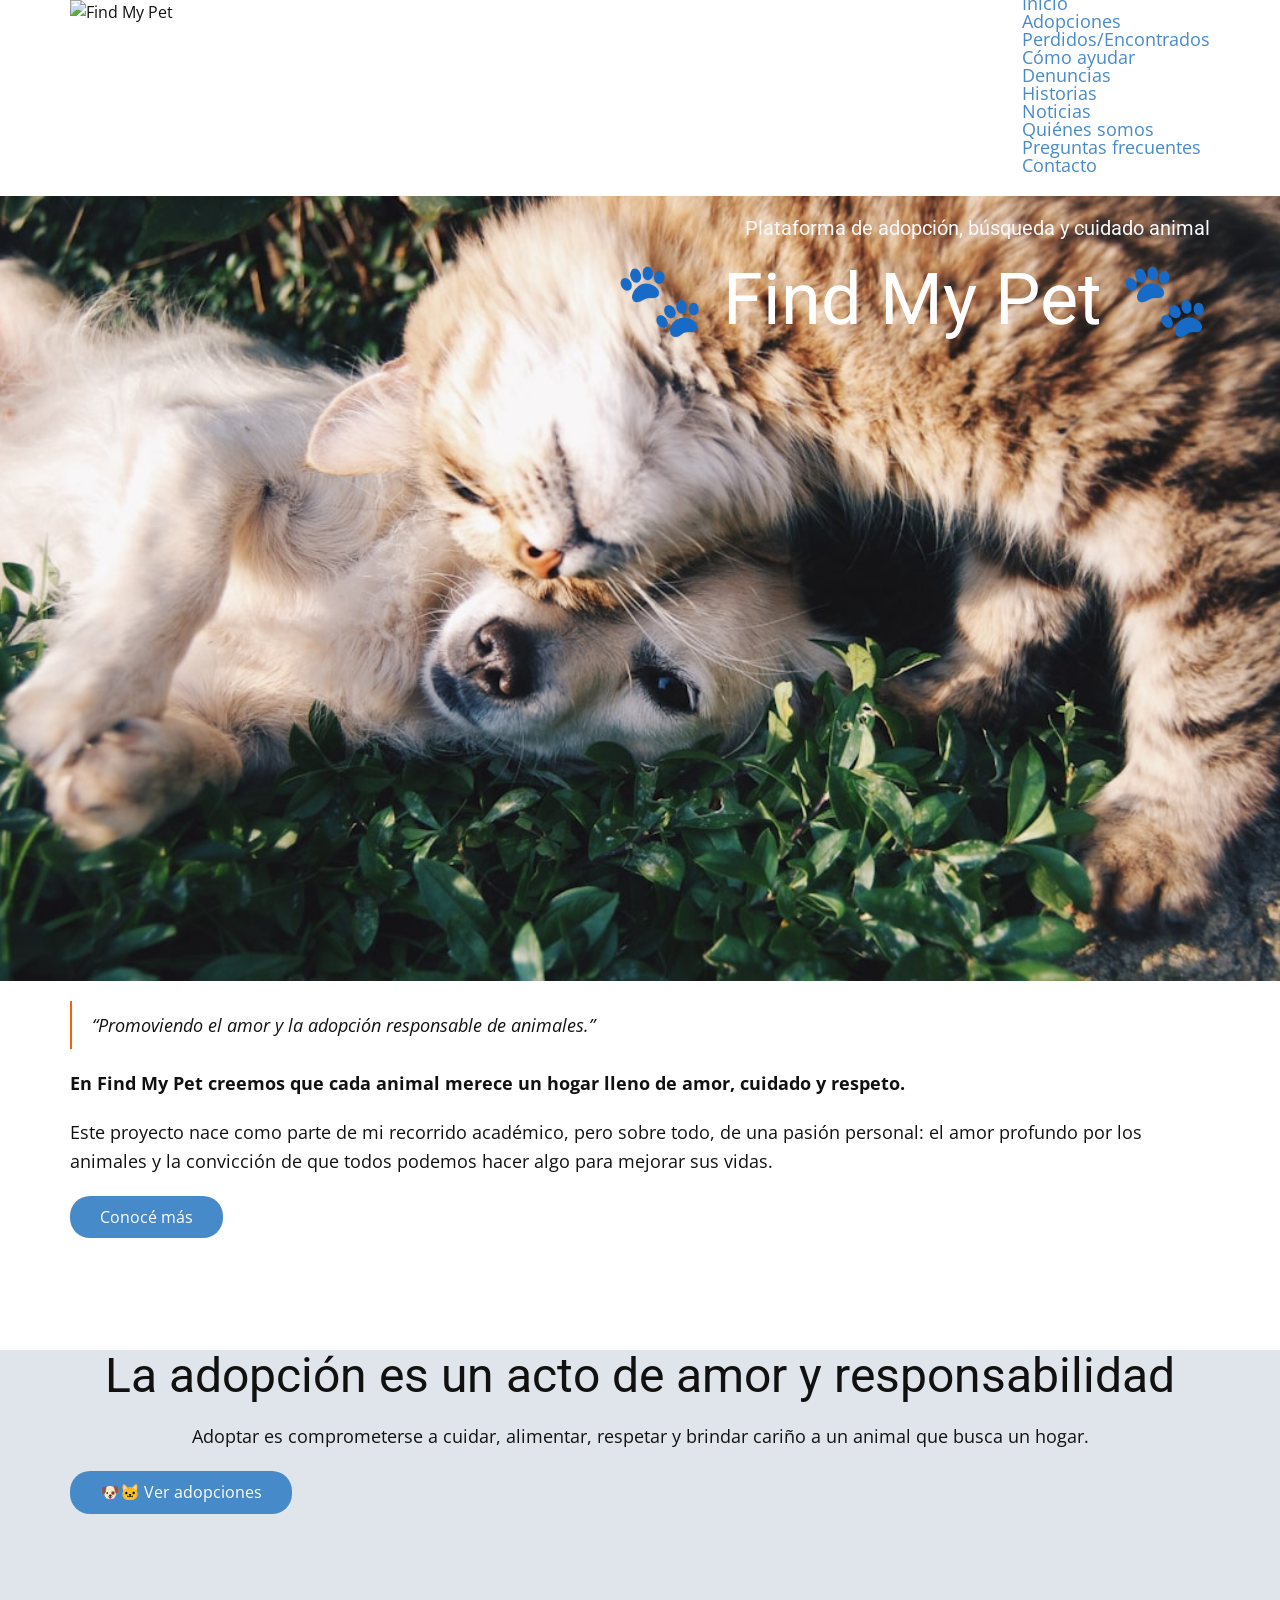
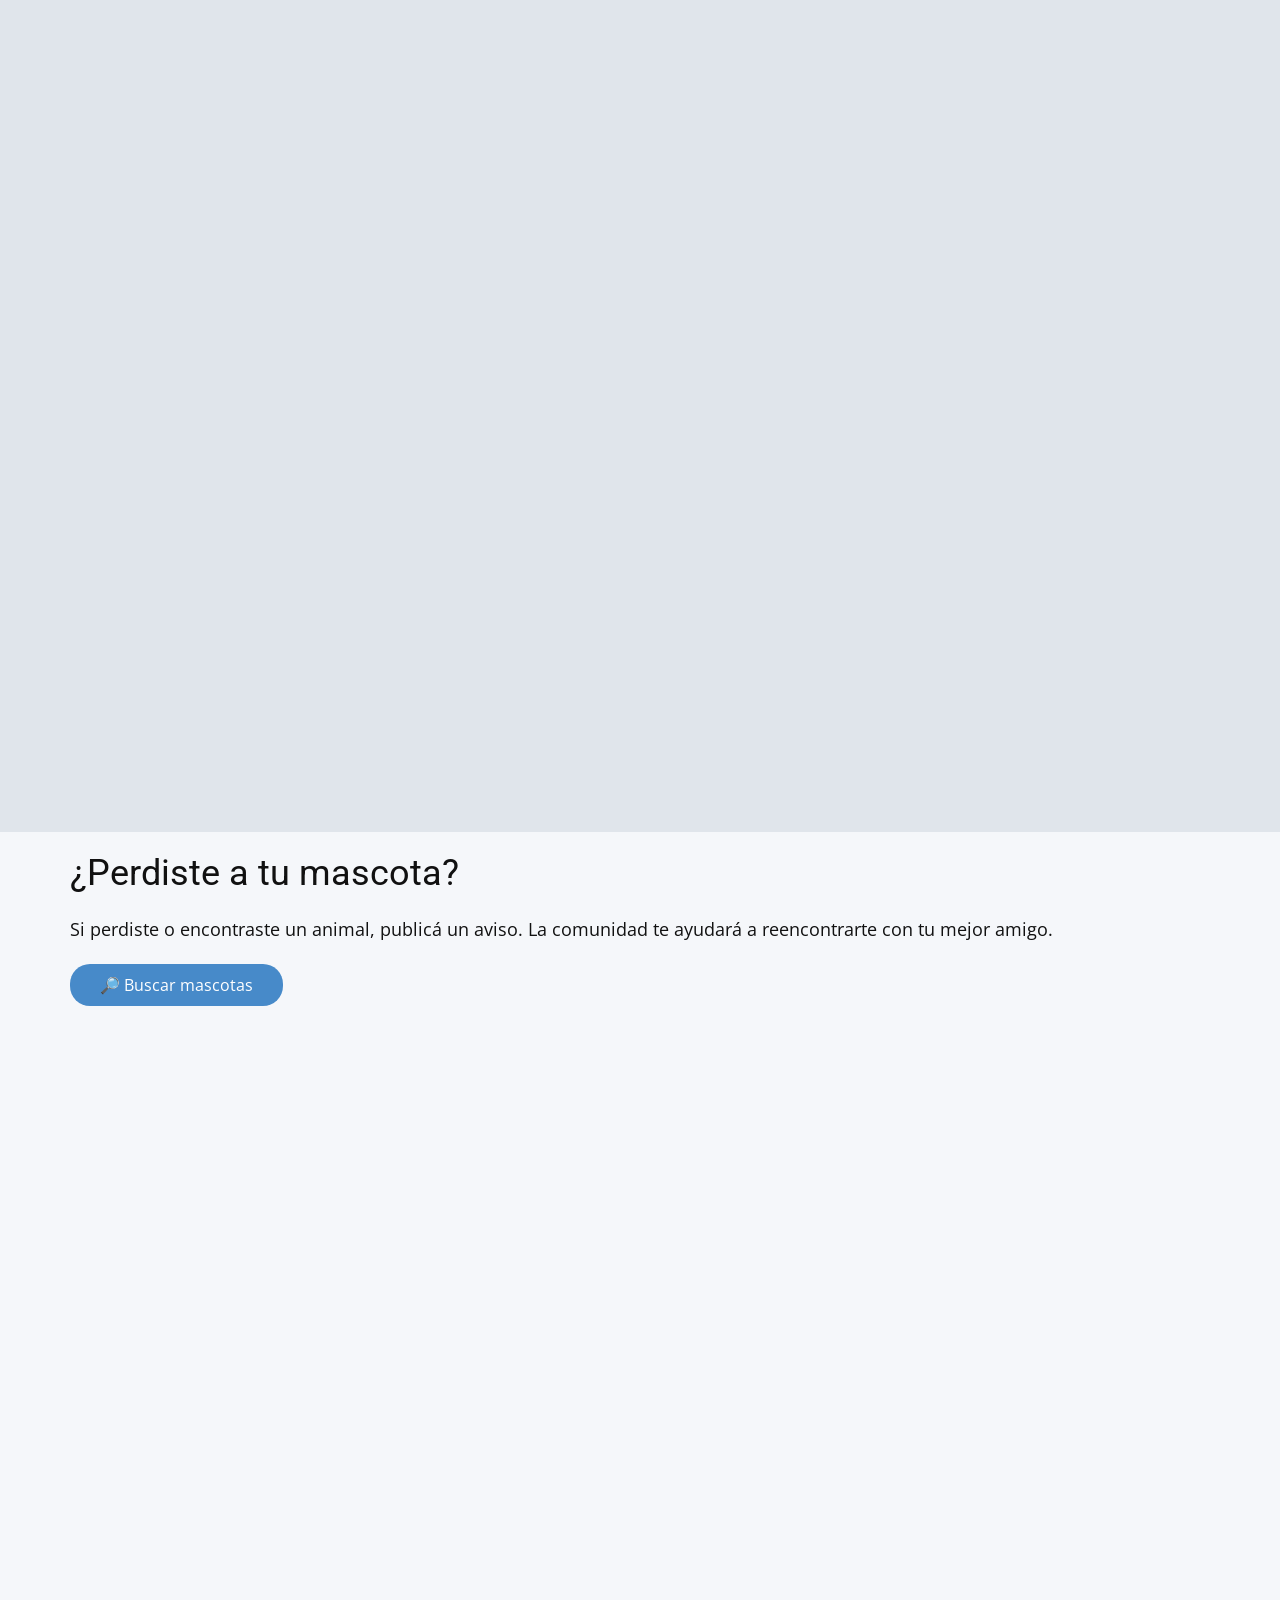
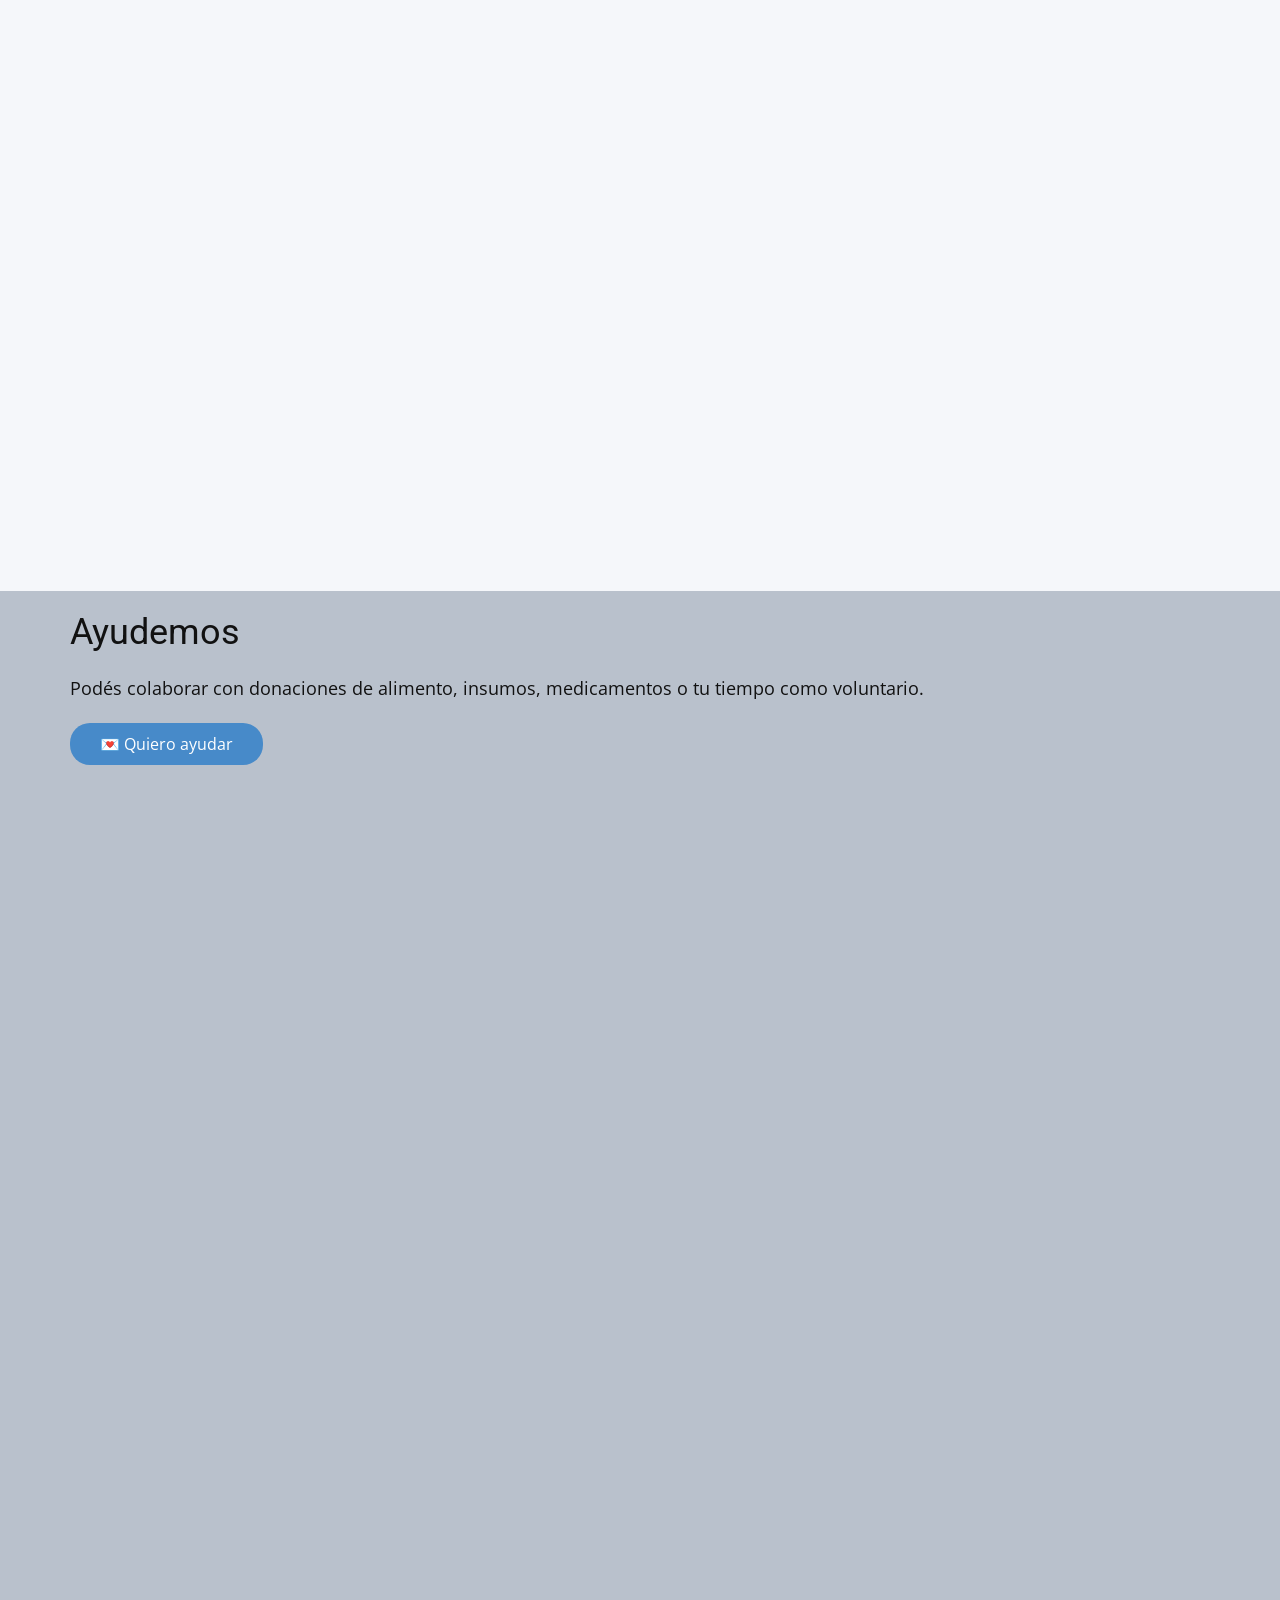
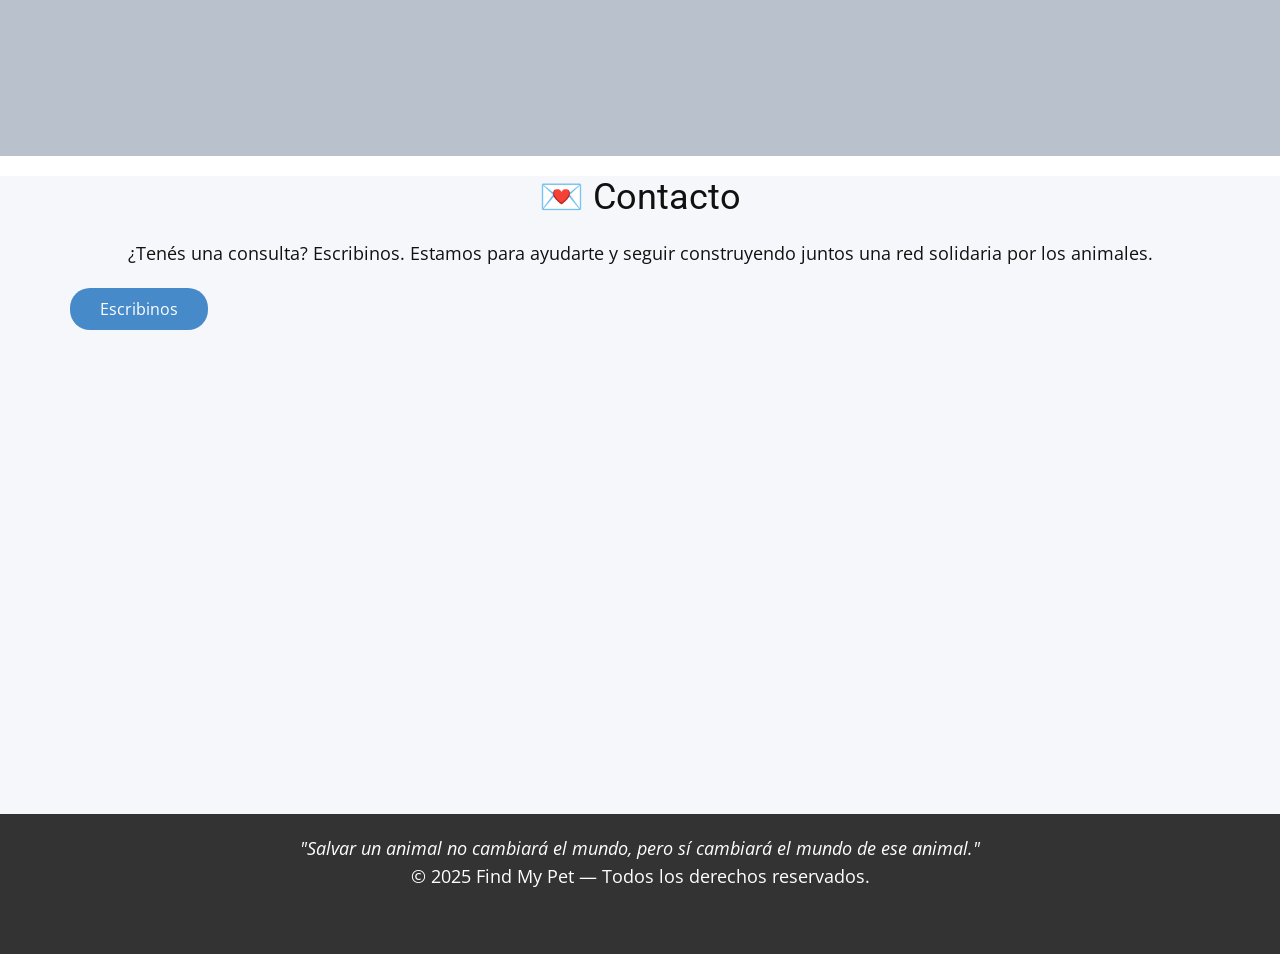
==== index.html @ b82392d9 "Primer commit" ====
<!DOCTYPE html>
<html lang="es" style="font-size: 16px;">
<head>
  <meta charset="UTF-8">
  <meta name="viewport" content="width=device-width, initial-scale=1.0">

  <!-- 🧩 Información general -->
  <meta name="author" content="Fiorella Daniela Lorenzo">
  <meta name="description" content="Find My Pet - Plataforma de búsqueda, rescate y adopción de animales. Ayudá a encontrar mascotas perdidas o adoptá a tu nuevo mejor amigo.">
  <meta name="keywords" content="adopciones, animales, mascotas, perros, gatos, rescate animal, adopta, find my pet">
  <meta name="robots" content="index, follow">
  <meta http-equiv="X-UA-Compatible" content="IE=edge">
  <meta name="theme-color" content="#478ac9">
  <meta name="application-name" content="Find My Pet">
  <meta name="content-language" content="es">
  <meta name="generator" content="Nicepage 7.14.0, VS Code">

  <!-- 🧠 Redes sociales -->
  <meta property="og:title" content="Find My Pet - Adoptá o encontrá a tu mascota">
  <meta property="og:description" content="Ayudá a encontrar mascotas perdidas o adoptá animales que buscan un hogar.">
  <meta property="og:image" content="https://i.postimg.cc/nsvyWG4F/que-esperar-en-un-evento-de-adopcion-de-mascotas.jpg">
  <meta property="og:type" content="website">

  <meta name="twitter:card" content="summary_large_image">
  <meta name="twitter:title" content="Find My Pet - Adoptá o encontrá a tu mascota">
  <meta name="twitter:description" content="Plataforma de adopción y búsqueda de animales perdidos.">
  <meta name="twitter:image" content="https://i.postimg.cc/nsvyWG4F/que-esperar-en-un-evento-de-adopcion-de-mascotas.jpg">

  <title>Find My Pet</title>
  <!-- Favicon estándar -->
<link rel="icon" type="image/png" sizes="32x32" href="images/favicon.png">
<link rel="icon" type="image/png" sizes="16x16" href="images/favicon.png">

<!-- Icono para Apple / iOS -->
<link rel="apple-touch-icon" href="images/favicon.png">


  <!-- ✅ Estilos principales del Template Nicepage -->
  <link rel="stylesheet" href="nicepage.css" media="screen">
  <link rel="stylesheet" href="index.css" media="screen">

  <!-- ✅ Scripts del Template -->
  <script class="u-script" type="text/javascript" src="jquery.js" defer></script>
  <script class="u-script" type="text/javascript" src="nicepage.js" defer></script>

  <!-- ✅ Fuentes de Google -->
  <link id="u-page-google-font" rel="stylesheet"
        href="https://fonts.googleapis.com/css2?display=swap&family=Roboto:wght@300;400;500;700&family=Open+Sans:wght@300;400;600;700">
</head>

<body class="u-body u-xl-mode" data-lang="es">

  <!-- 🔹 HEADER / MENÚ -->
  <header class="u-clearfix u-header" id="header">
    <div class="u-clearfix u-sheet u-sheet-1">
      <a href="index.html" class="u-image u-logo">
        <img src="images/default-logo.png" class="u-logo-image" alt="Find My Pet">
      </a>

      <nav class="u-menu u-menu-one-level u-offcanvas u-menu-1">
        <div class="menu-collapse">
          <a class="u-button-style u-nav-link u-hamburger-link" href="#">
            <svg class="u-svg-link" viewBox="0 0 24 24">
              <use xlink:href="#menu-hamburger"></use>
            </svg>
            <svg class="u-svg-content" version="1.1" id="menu-hamburger" viewBox="0 0 16 16">
              <rect y="1" width="16" height="2"></rect>
              <rect y="7" width="16" height="2"></rect>
              <rect y="13" width="16" height="2"></rect>
            </svg>
          </a>
        </div>

        <div class="u-custom-menu u-nav-container">
          <ul class="u-nav u-unstyled u-nav-1">
            <li><a href="index.html" class="u-nav-link">Inicio</a></li>
            <li><a href="adopciones.html" class="u-nav-link">Adopciones</a></li>
            <li><a href="perdidas.html" class="u-nav-link">Perdidos/Encontrados</a></li>
            <li><a href="ayuda.html" class="u-nav-link">Cómo ayudar</a></li>
            <li><a href="denuncias.html" class="u-nav-link">Denuncias</a></li>
            <li><a href="historias.html" class="u-nav-link">Historias</a></li>
            <li><a href="noticias.html" class="u-nav-link">Noticias</a></li>
            <li><a href="quienes-somos.html" class="u-nav-link">Quiénes somos</a></li>
            <li><a href="faq.html" class="u-nav-link">Preguntas frecuentes</a></li>
            <li><a href="contacto.html" class="u-nav-link">Contacto</a></li>
          </ul>
        </div>
      </nav>
    </div>
  </header>

  <!-- 🔹 SECCIÓN HERO -->
  <section class="u-align-right u-clearfix u-image u-section-1" id="hero"
           style="background-image: url('images/photo-1450778869180-41d0601e046e.jpeg'); background-size: cover;">
    <div class="u-sheet u-sheet-1">
      <h5 class="u-text u-text-palette-5-light-3">Plataforma de adopción, búsqueda y cuidado animal</h5>
      <h1 class="u-text u-text-body-alt-color">🐾 Find My Pet 🐾</h1>
    </div>
  </section>

  <!-- 🔹 MISIÓN -->
  <section class="u-clearfix u-section-2">
    <div class="u-sheet u-sheet-1">
      <blockquote class="u-border-2 u-border-custom-color-1 u-text">“Promoviendo el amor y la adopción responsable de animales.”</blockquote>
      <p><strong>En Find My Pet creemos que cada animal merece un hogar lleno de amor, cuidado y respeto.</strong></p>
      <p>Este proyecto nace como parte de mi recorrido académico, pero sobre todo, de una pasión personal: el amor profundo por los animales y la convicción de que todos podemos hacer algo para mejorar sus vidas.</p>
      <a href="quienes-somos.html" class="u-btn u-btn-round u-custom-color-1 u-hover-palette-5-light-1 u-radius-20">Conocé más</a>
    </div>
  </section>

  <!-- 🔹 ADOPCIÓN -->
  <section class="u-align-center u-palette-5-light-2 u-section-3">
    <div class="u-sheet u-sheet-1">
      <h2>La adopción es un acto de amor y responsabilidad</h2>
      <p>Adoptar es comprometerse a cuidar, alimentar, respetar y brindar cariño a un animal que busca un hogar.</p>
      <a href="adopciones.html" class="u-btn u-btn-round u-custom-color-1 u-radius-20">🐶🐱 Ver adopciones</a>
    </div>
  </section>

  <!-- 🔹 PERDIDOS -->
  <section class="u-section-4 u-clearfix u-palette-5-light-3">
    <div class="u-sheet u-sheet-1">
      <h3>¿Perdiste a tu mascota?</h3>
      <p>Si perdiste o encontraste un animal, publicá un aviso. La comunidad te ayudará a reencontrarte con tu mejor amigo.</p>
      <a href="perdidas.html" class="u-btn u-btn-round u-custom-color-1 u-radius-20">🔎 Buscar mascotas</a>
    </div>
  </section>

  <!-- 🔹 AYUDA -->
  <section class="u-section-5 u-clearfix u-palette-5-base">
    <div class="u-sheet u-sheet-1">
      <h3>Ayudemos</h3>
      <p>Podés colaborar con donaciones de alimento, insumos, medicamentos o tu tiempo como voluntario.</p>
      <a href="ayuda.html" class="u-btn u-btn-round u-custom-color-1 u-radius-20">💌 Quiero ayudar</a>
    </div>
  </section>

  <!-- 🔹 CONTACTO -->
  <section class="u-align-center u-section-6 u-palette-5-light-3">
    <div class="u-sheet u-sheet-1">
      <h3>💌 Contacto</h3>
      <p>¿Tenés una consulta? Escribinos. Estamos para ayudarte y seguir construyendo juntos una red solidaria por los animales.</p>
      <a href="contacto.html" class="u-btn u-btn-round u-custom-color-1 u-radius-20">Escribinos</a>
    </div>
  </section>

  <!-- 🔹 FOOTER -->
  <footer class="u-align-center u-clearfix u-grey-80 u-footer">
    <div class="u-sheet u-sheet-1">
      <p><em>"Salvar un animal no cambiará el mundo, pero sí cambiará el mundo de ese animal."</em><br>
      © 2025 Find My Pet — Todos los derechos reservados.</p>
    </div>
  </footer>

</body>
</html>
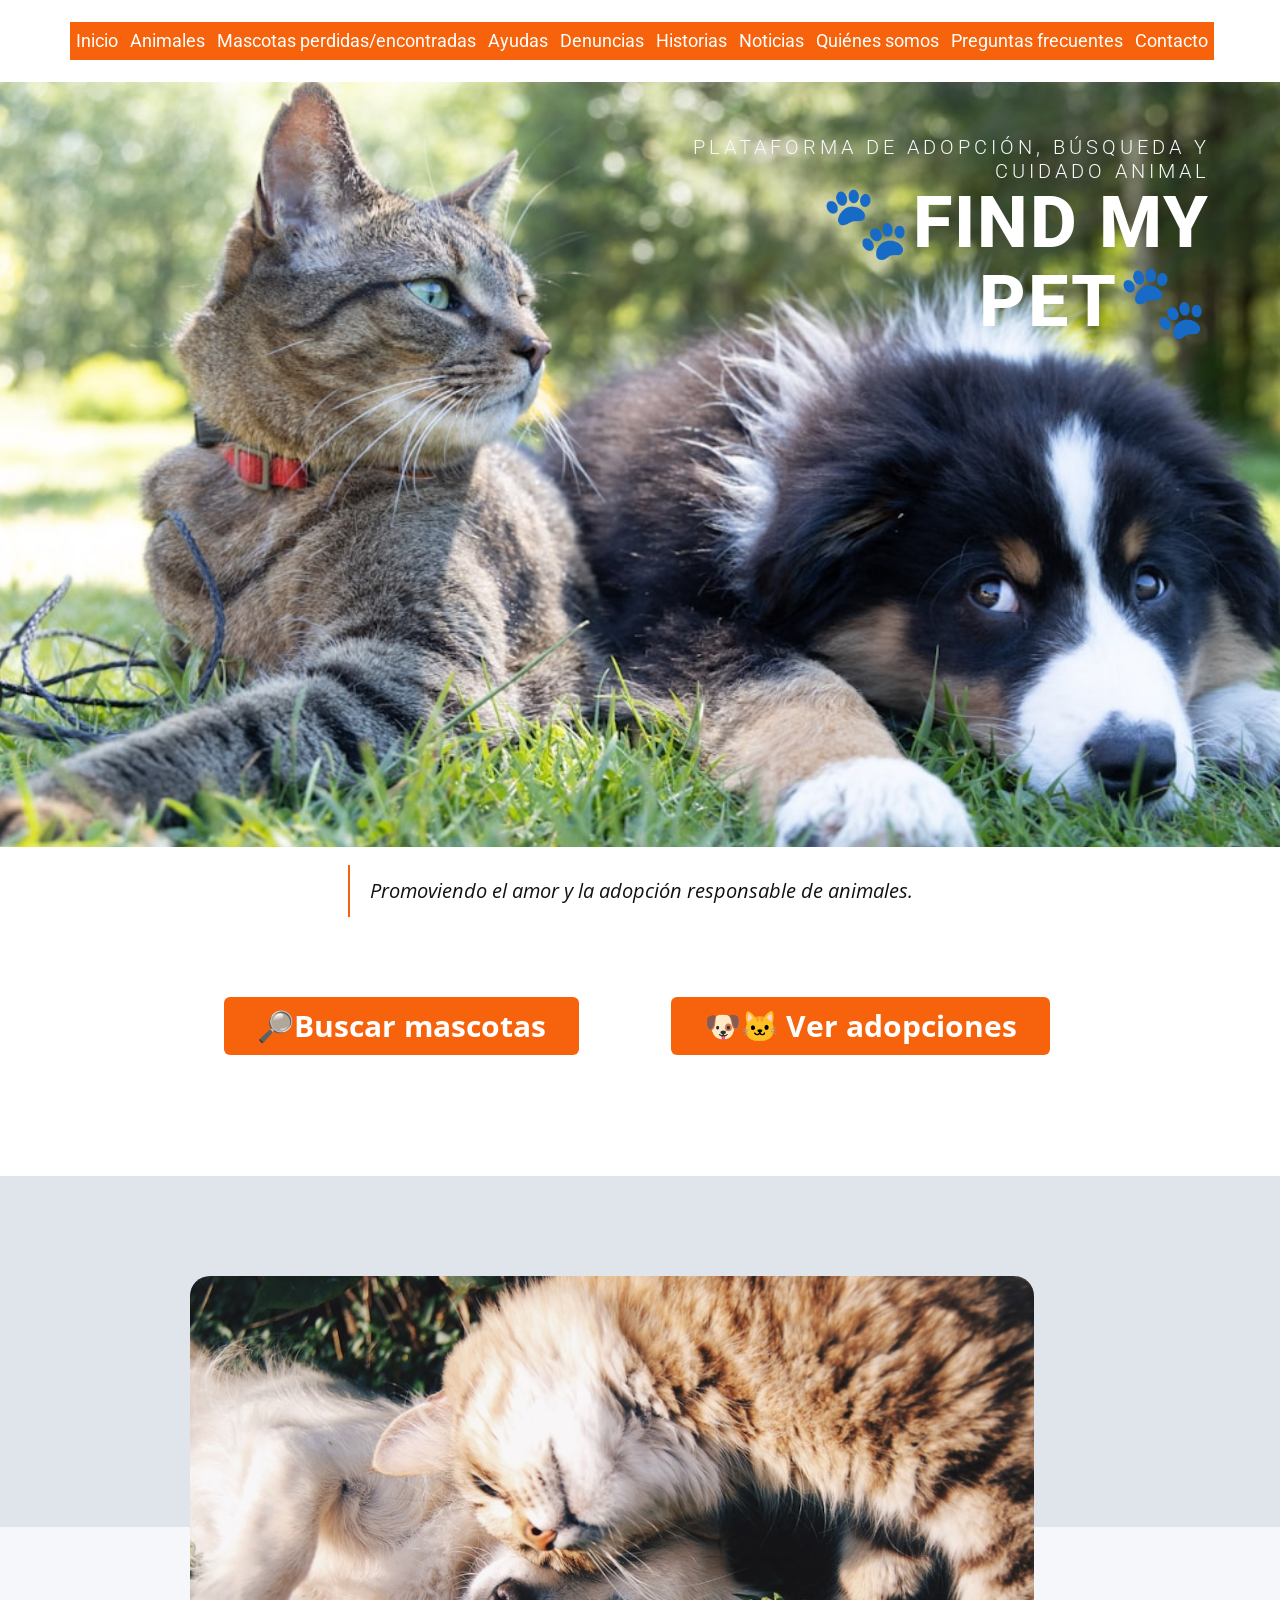
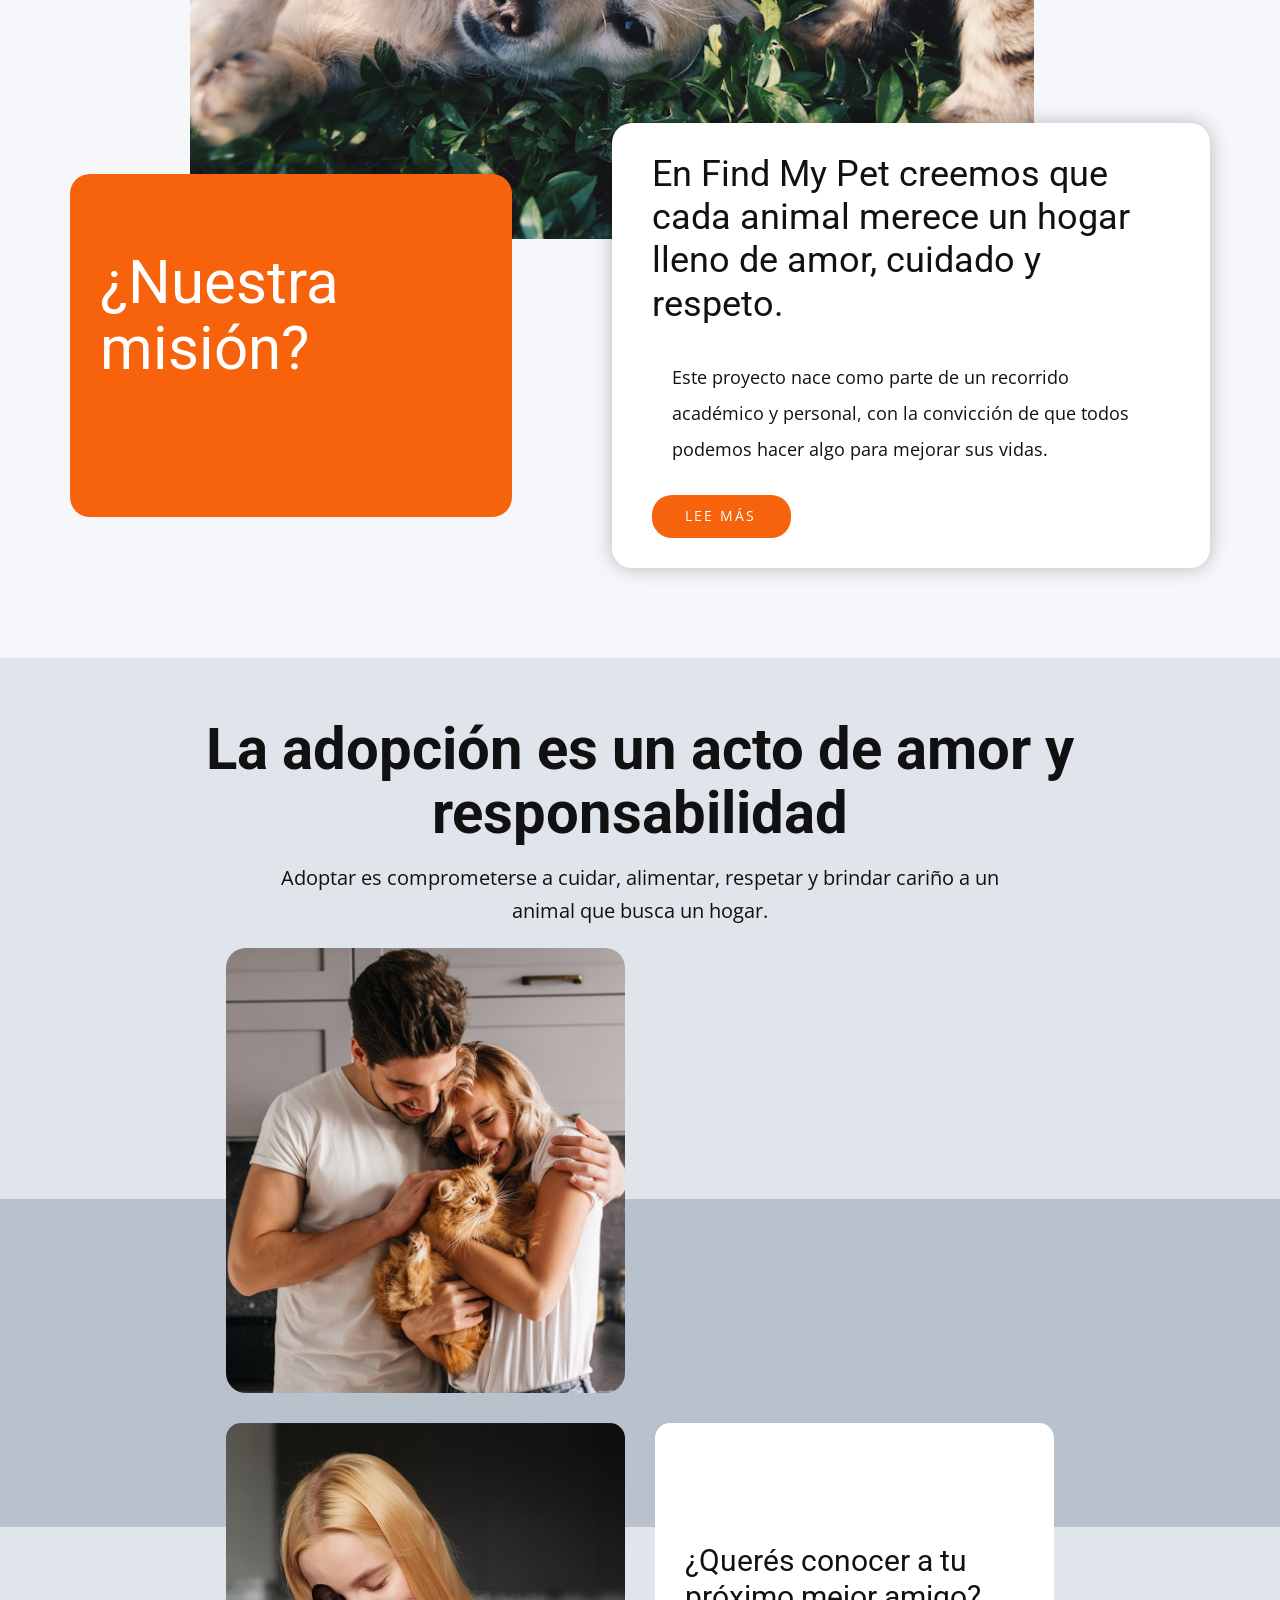
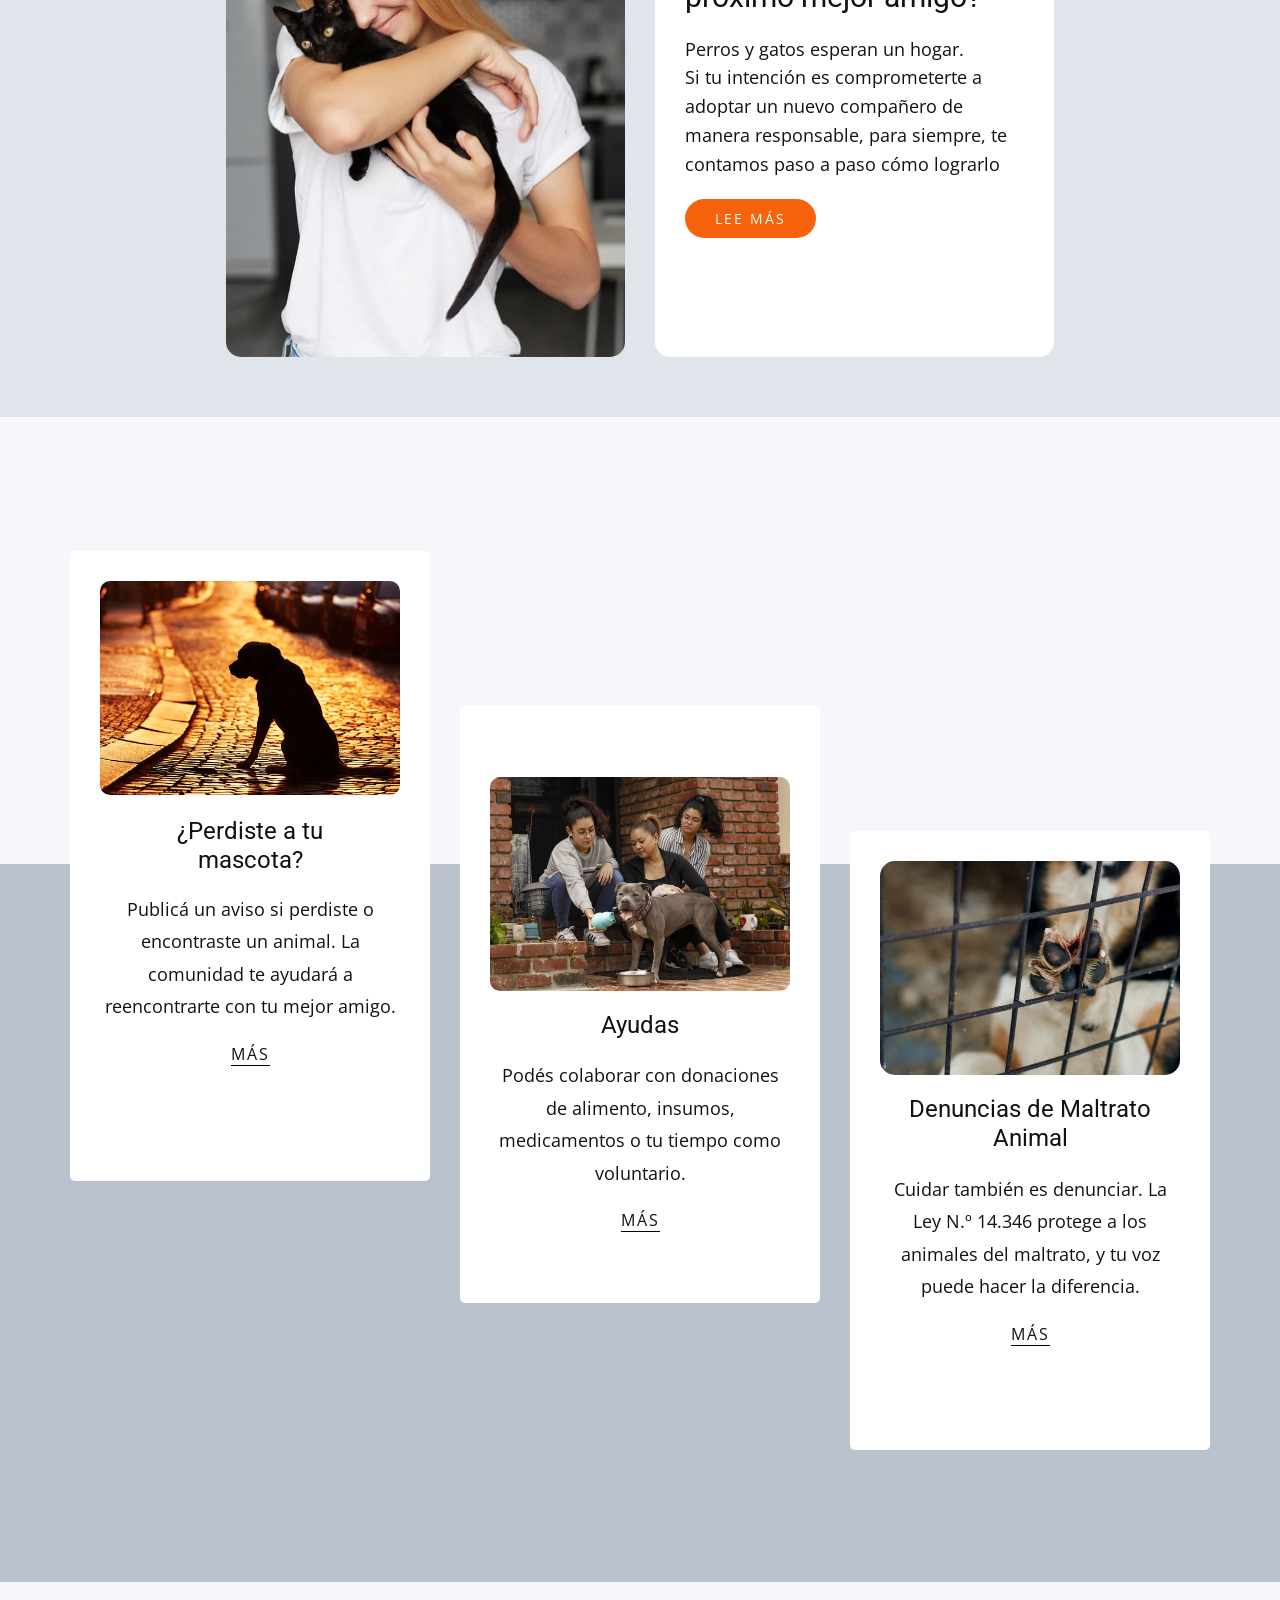
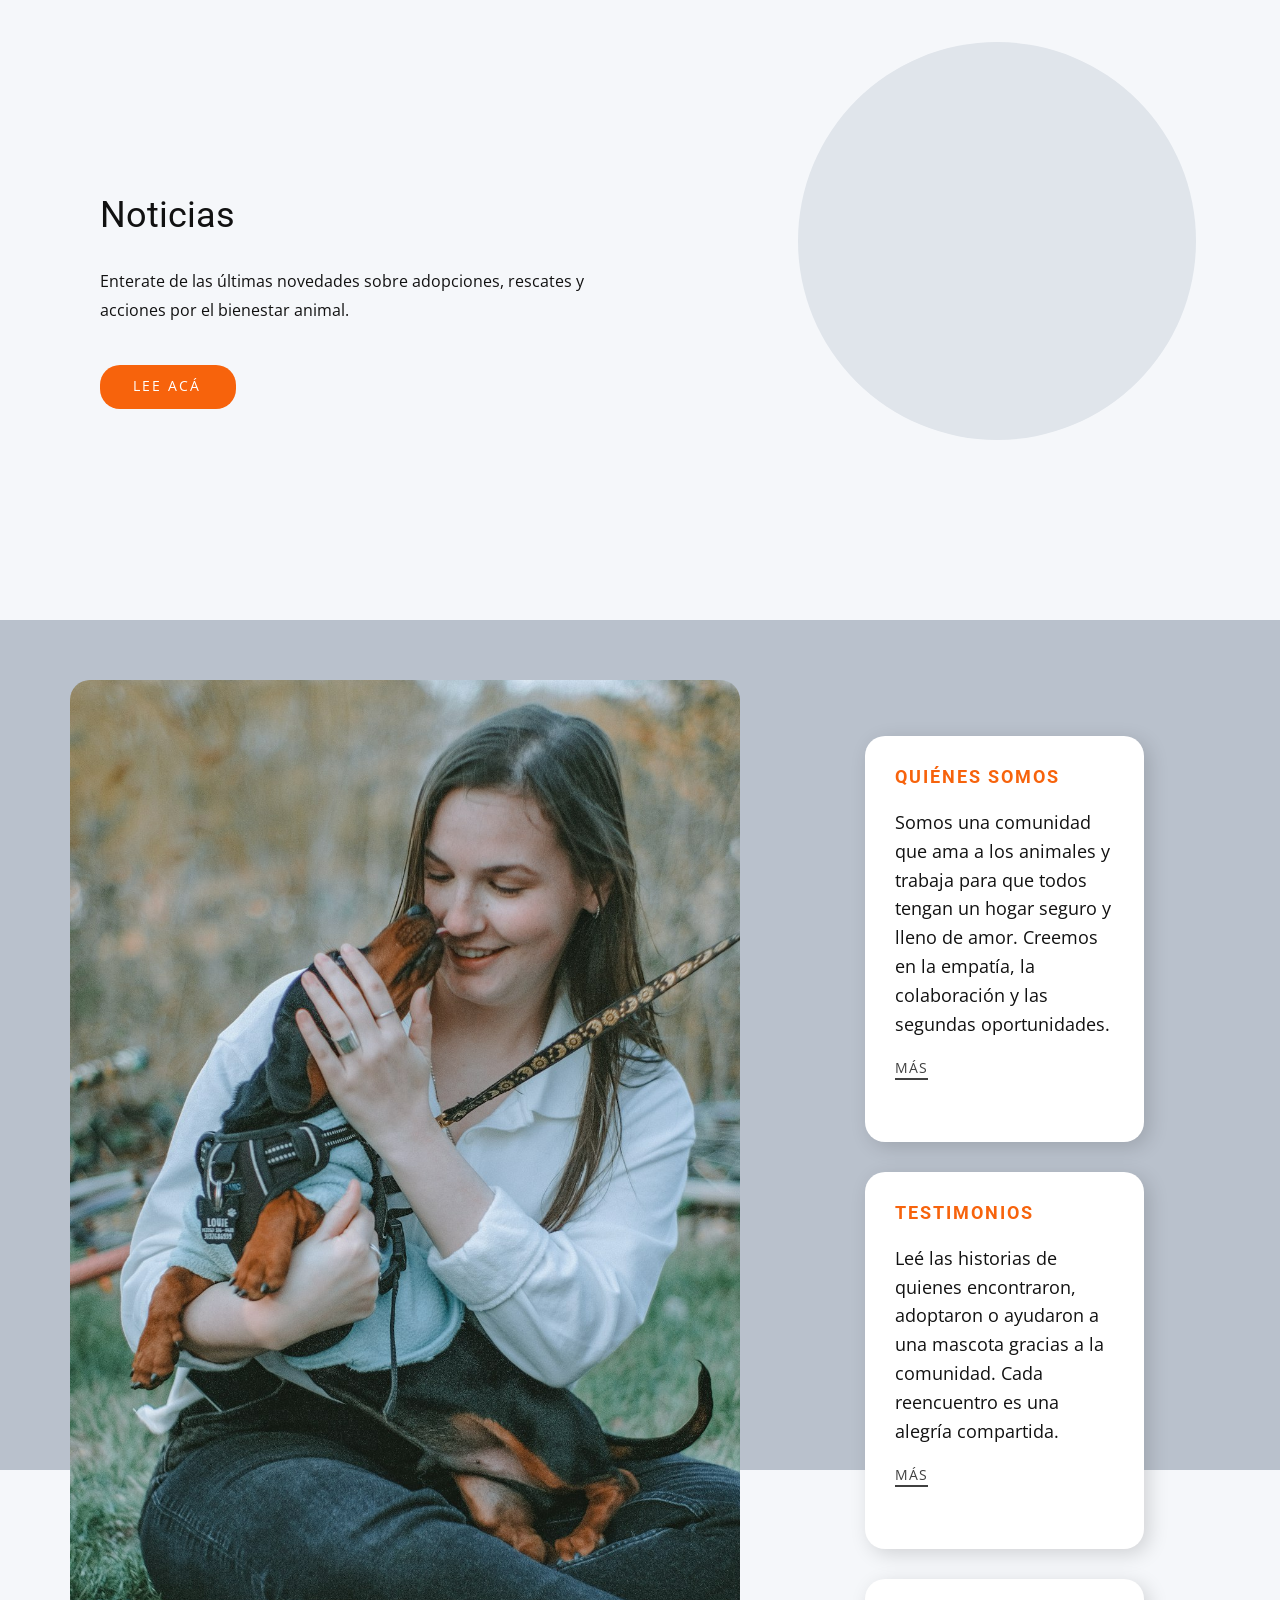
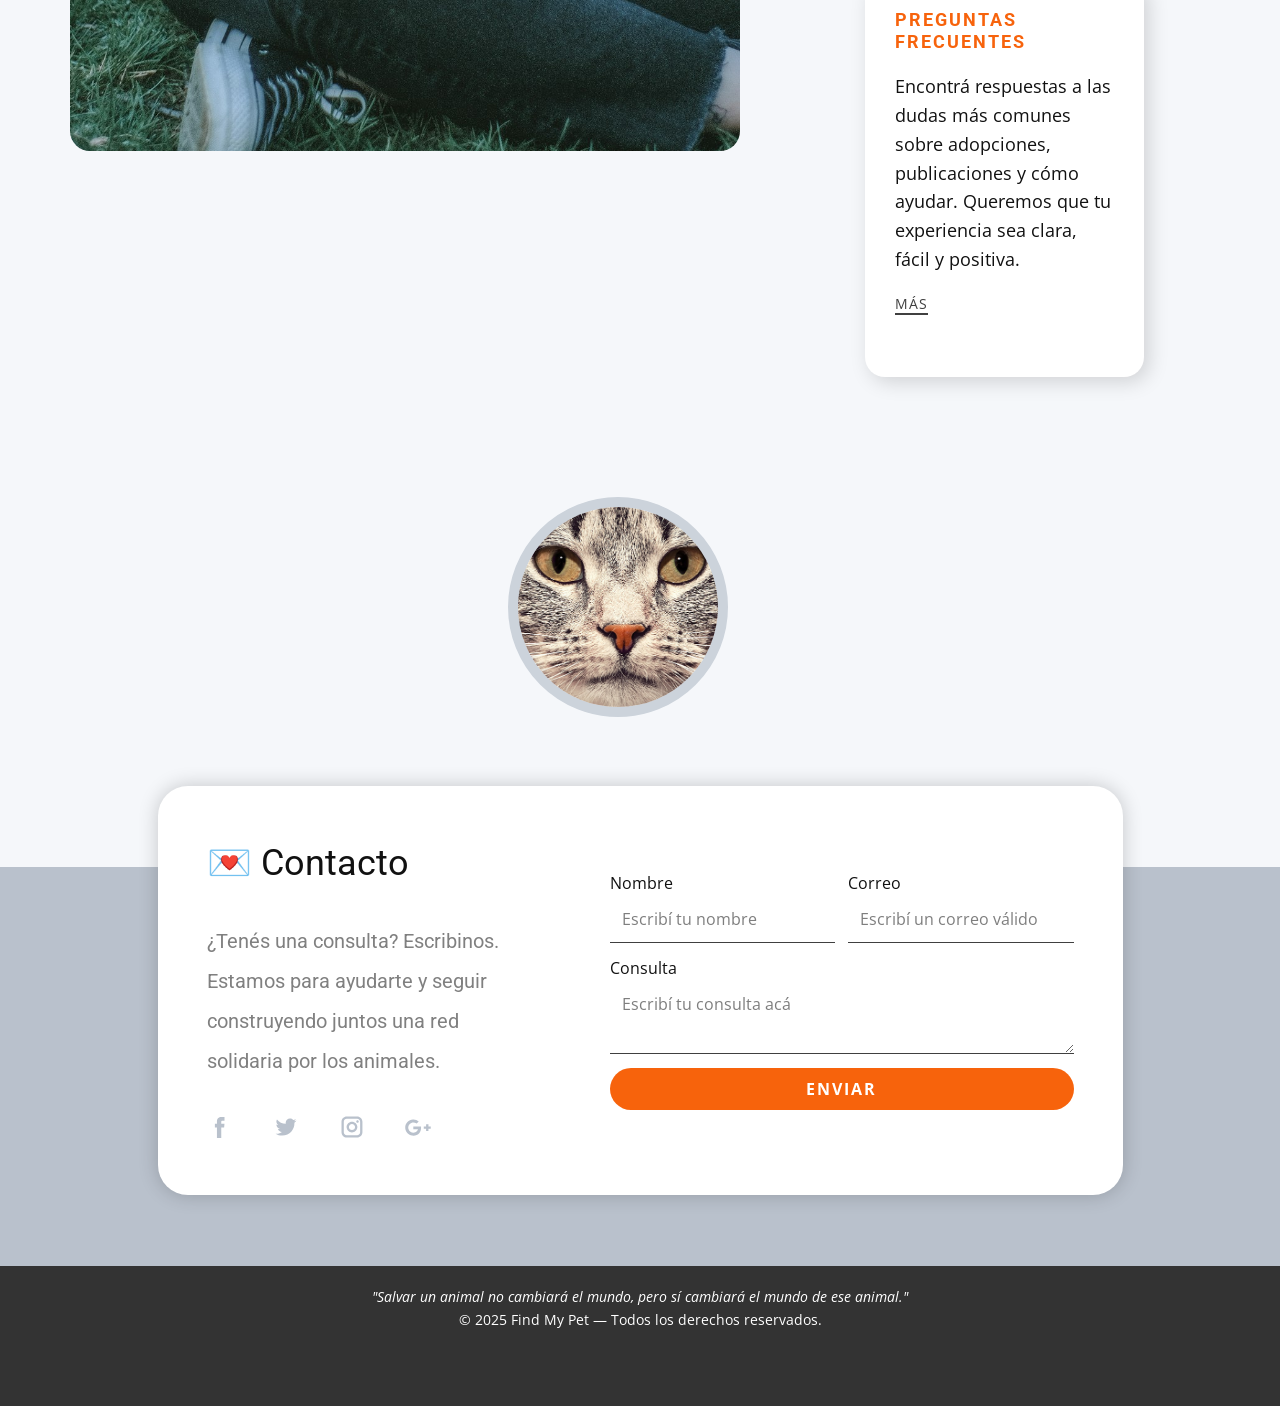
==== commit 252f1c77: "Actualización" ====
--- a/index.html
+++ b/index.html
@@ -1,69 +1,98 @@
 <!DOCTYPE html>
 <html lang="es" style="font-size: 16px;">
+
 <head>
-  <meta charset="UTF-8">
   <meta name="viewport" content="width=device-width, initial-scale=1.0">
-
-  <!-- 🧩 Información general -->
+  <meta charset="utf-8">
+
+  <!-- ✅ Metadatos SEO y autoría -->
   <meta name="author" content="Fiorella Daniela Lorenzo">
-  <meta name="description" content="Find My Pet - Plataforma de búsqueda, rescate y adopción de animales. Ayudá a encontrar mascotas perdidas o adoptá a tu nuevo mejor amigo.">
-  <meta name="keywords" content="adopciones, animales, mascotas, perros, gatos, rescate animal, adopta, find my pet">
+  <meta name="description" content="Find My Pet es una plataforma dedicada a la adopción responsable, búsqueda y ayuda de animales. Promovemos el amor, el cuidado y la empatía hacia los animales.">
+  <meta name="keywords" content="adopción, mascotas, animales, rescate, adopta, refugio, perros, gatos, Find My Pet, adopciones, bienestar animal">
+  <title>Find My Pet</title>
+
+  <!-- ✅ Control de indexación y compatibilidad -->
   <meta name="robots" content="index, follow">
   <meta http-equiv="X-UA-Compatible" content="IE=edge">
-  <meta name="theme-color" content="#478ac9">
+  <meta name="googlebot" content="index, follow">
+  <meta name="notranslate" content="yes">
+  <meta name="google-site-verification" content="codigo-de-verificacion-aqui">
+  <meta http-equiv="refresh" content="600">
+  <meta name="rating" content="general">
   <meta name="application-name" content="Find My Pet">
   <meta name="content-language" content="es">
-  <meta name="generator" content="Nicepage 7.14.0, VS Code">
-
-  <!-- 🧠 Redes sociales -->
-  <meta property="og:title" content="Find My Pet - Adoptá o encontrá a tu mascota">
-  <meta property="og:description" content="Ayudá a encontrar mascotas perdidas o adoptá animales que buscan un hogar.">
-  <meta property="og:image" content="https://i.postimg.cc/nsvyWG4F/que-esperar-en-un-evento-de-adopcion-de-mascotas.jpg">
+
+<!-- ✅ Redes sociales (Open Graph y Twitter Cards) -->
+  <meta property="og:title" content="Find My Pet - Adopciones y rescates">
+  <meta property="og:description" content="Adoptá, encontrá y ayudá animales desde nuestra comunidad solidaria.">
+  <meta property="og:image" content="images/photo-1450778869180-41d0601e046e.jpeg">
+  <meta property="og:url" content="https://findmypet.com">
   <meta property="og:type" content="website">
 
   <meta name="twitter:card" content="summary_large_image">
-  <meta name="twitter:title" content="Find My Pet - Adoptá o encontrá a tu mascota">
-  <meta name="twitter:description" content="Plataforma de adopción y búsqueda de animales perdidos.">
-  <meta name="twitter:image" content="https://i.postimg.cc/nsvyWG4F/que-esperar-en-un-evento-de-adopcion-de-mascotas.jpg">
-
-  <title>Find My Pet</title>
-  <!-- Favicon estándar -->
-<link rel="icon" type="image/png" sizes="32x32" href="images/favicon.png">
-<link rel="icon" type="image/png" sizes="16x16" href="images/favicon.png">
-
-<!-- Icono para Apple / iOS -->
-<link rel="apple-touch-icon" href="images/favicon.png">
-
-
-  <!-- ✅ Estilos principales del Template Nicepage -->
-  <link rel="stylesheet" href="nicepage.css" media="screen">
-  <link rel="stylesheet" href="index.css" media="screen">
-
-  <!-- ✅ Scripts del Template -->
-  <script class="u-script" type="text/javascript" src="jquery.js" defer></script>
-  <script class="u-script" type="text/javascript" src="nicepage.js" defer></script>
-
-  <!-- ✅ Fuentes de Google -->
+  <meta name="twitter:title" content="Find My Pet - Adopciones y rescates">
+  <meta name="twitter:description" content="Plataforma solidaria para cuidar, adoptar y proteger animales.">
+  <meta name="twitter:image" content="images/photo-1450778869180-41d0601e046e.jpeg">
+
+  <meta name="theme-color" content="#478ac9">
+  <meta name="generator" content="Nicepage 7.14.0, nicepage.com">
+
+  <!-- ✅ CSS -->
+  <link rel="stylesheet" href="css/nicepage.css" media="screen">
+  <link rel="stylesheet" href="css/index.css" media="screen">
+
+  <!-- ✅ JS -->
+  <script class="u-script" type="text/javascript" src="js/jquery.js" defer></script>
+  <script class="u-script" type="text/javascript" src="js/nicepage.js" defer></script>
+
+  <meta name="generator" content="Nicepage 7.14.0, nicepage.com">
+
+  <!-- ✅ Favicon -->
+  <link rel="icon" href="images/favicon.png" type="image/png">
+  <link rel="shortcut icon" href="images/favicon.png" type="image/png">
+  <link rel="apple-touch-icon" href="images/favicon.png">
+
+<!-- ✅ Fuentes -->
+  <link rel="stylesheet" href="https://fonts.googleapis.com/css2?family=Roboto:wght@300;400;700&family=Open+Sans:wght@300;400;600;700&display=swap">
+</head>
+
+<body class="u-body u-clearfix u-xl-mode" data-lang="es">
+
   <link id="u-page-google-font" rel="stylesheet"
-        href="https://fonts.googleapis.com/css2?display=swap&family=Roboto:wght@300;400;500;700&family=Open+Sans:wght@300;400;600;700">
-</head>
-
-<body class="u-body u-xl-mode" data-lang="es">
-
-  <!-- 🔹 HEADER / MENÚ -->
-  <header class="u-clearfix u-header" id="header">
+        href="https://fonts.googleapis.com/css2?display=swap&family=Roboto:wght@300;400;700&family=Open+Sans:wght@300;400;600;700">
+  
+  <script type="application/ld+json">
+  {
+    "@context": "http://schema.org",
+    "@type": "Organization",
+    "name": "Find My Pet",
+    "logo": "images/default-logo.png"
+  }
+  </script>
+
+  <meta name="theme-color" content="#478ac9">
+  <meta property="og:title" content="Find My Pet">
+  <meta property="og:type" content="website">
+  <meta name="referrer" content="origin">
+  <meta data-intl-tel-input-cdn-path="intlTelInput/"></head>
+
+<body data-home-page="Template-find-my-pet/Casa.html" data-home-page-title="Casa" class="u-body u-clearfix u-xl-mode" data-lang="es">
+
+  <!-- ================= HEADER ================= -->
+  <header class="u-clearfix u-header u-header" id="header">
     <div class="u-clearfix u-sheet u-sheet-1">
-      <a href="index.html" class="u-image u-logo">
-        <img src="images/default-logo.png" class="u-logo-image" alt="Find My Pet">
+      <a href="#" class="u-image u-logo u-image-1">
+        <img src="images/default-logo.png" class="u-logo-image u-logo-image-1" alt="Find My Pet">
       </a>
 
-      <nav class="u-menu u-menu-one-level u-offcanvas u-menu-1">
-        <div class="menu-collapse">
-          <a class="u-button-style u-nav-link u-hamburger-link" href="#">
+      <!-- Navegación principal -->
+      <nav class="u-menu u-menu-one-level u-offcanvas u-menu-1" role="navigation" aria-label="Menú principal">
+        <div class="menu-collapse" style="font-size: 1.125rem;">
+          <a class="u-button-style u-custom-color u-hamburger-link u-nav-link" href="#" aria-label="Abrir menú" aria-controls="menu">
             <svg class="u-svg-link" viewBox="0 0 24 24">
               <use xlink:href="#menu-hamburger"></use>
             </svg>
-            <svg class="u-svg-content" version="1.1" id="menu-hamburger" viewBox="0 0 16 16">
+            <svg class="u-svg-content" id="menu-hamburger" viewBox="0 0 16 16">
               <rect y="1" width="16" height="2"></rect>
               <rect y="7" width="16" height="2"></rect>
               <rect y="13" width="16" height="2"></rect>
@@ -71,86 +100,302 @@
           </a>
         </div>
 
+        <!-- Menú principal -->
         <div class="u-custom-menu u-nav-container">
-          <ul class="u-nav u-unstyled u-nav-1">
-            <li><a href="index.html" class="u-nav-link">Inicio</a></li>
-            <li><a href="adopciones.html" class="u-nav-link">Adopciones</a></li>
-            <li><a href="perdidas.html" class="u-nav-link">Perdidos/Encontrados</a></li>
-            <li><a href="ayuda.html" class="u-nav-link">Cómo ayudar</a></li>
-            <li><a href="denuncias.html" class="u-nav-link">Denuncias</a></li>
-            <li><a href="historias.html" class="u-nav-link">Historias</a></li>
-            <li><a href="noticias.html" class="u-nav-link">Noticias</a></li>
-            <li><a href="quienes-somos.html" class="u-nav-link">Quiénes somos</a></li>
-            <li><a href="faq.html" class="u-nav-link">Preguntas frecuentes</a></li>
-            <li><a href="contacto.html" class="u-nav-link">Contacto</a></li>
-          </ul>
-        </div>
-      </nav>
-    </div>
-  </header>
-
-  <!-- 🔹 SECCIÓN HERO -->
-  <section class="u-align-right u-clearfix u-image u-section-1" id="hero"
-           style="background-image: url('images/photo-1450778869180-41d0601e046e.jpeg'); background-size: cover;">
+          <ul class="u-custom-font u-heading-font u-nav u-unstyled u-nav-1" role="menubar">
+            <li role="none" class="u-nav-item"><a role="menuitem" class="u-button-style u-custom-color-1 u-nav-link u-text-active-palette-1-base u-text-hover-palette-4-base" href="Inicio.html" style="padding: 10px 6px;">Inicio</a>
+            </li><li role="none" class="u-nav-item"><a role="menuitem" class="u-button-style u-custom-color-1 u-nav-link u-text-active-palette-1-base u-text-hover-palette-4-base" href="Template-find-my-pet/adopciones.html" style="padding: 10px 6px;">Animales</a>
+            </li><li role="none" class="u-nav-item"><a role="menuitem" class="u-button-style u-custom-color-1 u-nav-link u-text-active-palette-1-base u-text-hover-palette-4-base" href="Template-find-my-pet/perdidas.html" style="padding: 10px 6px;">Mascotas perdidas/encontradas</a>
+            </li><li role="none" class="u-nav-item"><a role="menuitem" class="u-button-style u-custom-color-1 u-nav-link u-text-active-palette-1-base u-text-hover-palette-4-base" href="Template-find-my-pet/ayuda.html" style="padding: 10px 6px;">Ayudas</a>
+            </li><li role="none" class="u-nav-item"><a role="menuitem" class="u-button-style u-custom-color-1 u-nav-link u-text-active-palette-1-base u-text-hover-palette-4-base" href="Template-find-my-pet/denuncias.html" style="padding: 10px 6px;">Denuncias</a>
+            </li><li role="none" class="u-nav-item"><a role="menuitem" class="u-button-style u-custom-color-1 u-nav-link u-text-active-palette-1-base u-text-hover-palette-4-base" href="Template-find-my-pet/historias.html" style="padding: 10px 6px;">Historias</a>
+            </li><li role="none" class="u-nav-item"><a role="menuitem" class="u-button-style u-custom-color-1 u-nav-link u-text-active-palette-1-base u-text-hover-palette-4-base" href="Template-find-my-pet/noticias.html" style="padding: 10px 6px;">Noticias</a>
+            </li><li role="none" class="u-nav-item"><a role="menuitem" class="u-button-style u-custom-color-1 u-nav-link u-text-active-palette-1-base u-text-hover-palette-4-base" href="Template-find-my-pet/quienes-somos.html" style="padding: 10px 6px;">Quiénes somos</a>
+            </li><li role="none" class="u-nav-item"><a role="menuitem" class="u-button-style u-custom-color-1 u-nav-link u-text-active-palette-1-base u-text-hover-palette-4-base" href="Template-find-my-pet/faq.html" style="padding: 10px 6px;">Preguntas frecuentes</a>
+            </li><li role="none" class="u-nav-item"><a role="menuitem" class="u-button-style u-custom-color-1 u-nav-link u-text-active-palette-1-base u-text-hover-palette-4-base" href="Template-find-my-pet/Contacto.html" style="padding: 10px 6px;">Contacto</a>
+          </li></ul>
+        </div>
+      <div class="u-custom-menu u-nav-container-collapse" id="25de" role="region" aria-label="Menu panel">
+            <div class="u-container-style u-custom-color-1 u-inner-container-layout u-opacity u-opacity-95 u-sidenav">
+              <div class="u-inner-container-layout u-sidenav-overflow">
+                <div class="u-menu-close" tabindex="-1" aria-label="Close menu"></div>
+  
+                <ul class="u-align-center u-custom-font u-heading-font u-nav u-popupmenu-items u-spacing-1 u-unstyled u-nav-2" role="menubar"><li role="none" class="u-nav-item"><a role="menuitem" class="u-button-style u-nav-link" href="Inicio.html">Inicio</a>
+</li><li role="none" class="u-nav-item"><a role="menuitem" class="u-button-style u-nav-link" href="Template-find-my-pet/adopciones.html">Animales</a>
+</li><li role="none" class="u-nav-item"><a role="menuitem" class="u-button-style u-nav-link" href="Template-find-my-pet/perdidas.html">Mascotas perdidas/encontradas</a>
+</li><li role="none" class="u-nav-item"><a role="menuitem" class="u-button-style u-nav-link" href="Template-find-my-pet/ayuda.html">Ayudas</a>
+</li><li role="none" class="u-nav-item"><a role="menuitem" class="u-button-style u-nav-link" href="Template-find-my-pet/denuncias.html">Denuncias</a>
+</li><li role="none" class="u-nav-item"><a role="menuitem" class="u-button-style u-nav-link" href="Template-find-my-pet/historias.html">Historias</a>
+</li><li role="none" class="u-nav-item"><a role="menuitem" class="u-button-style u-nav-link" href="Template-find-my-pet/noticias.html">Noticias</a>
+</li><li role="none" class="u-nav-item"><a role="menuitem" class="u-button-style u-nav-link" href="Template-find-my-pet/quienes-somos.html">Quiénes somos</a>
+</li><li role="none" class="u-nav-item"><a role="menuitem" class="u-button-style u-nav-link" href="Template-find-my-pet/faq.html">Preguntas frecuentes</a>
+</li><li role="none" class="u-nav-item"><a role="menuitem" class="u-button-style u-nav-link" href="Template-find-my-pet/Contacto.html">Contacto</a>
+</li></ul>
+              </div>
+            </div>
+            <div class="u-grey-70 u-menu-overlay u-opacity u-opacity-70"></div>
+          </div>
+        </nav>
+      </div></header>
+
+      <!-- ================= MAIN ================= -->
+       <main>
+
+    <!-- Hero -->
+    <section class="u-align-right u-clearfix u-image u-section-1" id="sec-d57f" data-image-width="1280" data-image-height="853">
+      <div class="u-clearfix u-sheet u-sheet-1">
+        <h5 class="u-text u-text-palette-5-light-3 u-text-1"> Plataforma de adopción, búsqueda y cuidado animal</h5>
+        <h1 class="u-align-right u-text u-text-body-alt-color u-text-2"> 🐾Find My Pet🐾</h1>
+      </div>
+    </section>
+    <section class="u-clearfix u-section-2" id="block-3">
+      <div class="u-clearfix u-sheet u-sheet-1">
+        <blockquote class="u-border-2 u-border-custom-color-1 u-text u-text-default u-text-1"> Promoviendo el amor y la adopción responsable de animales.</blockquote>
+        <a href="Template-find-my-pet/perdidas.html" data-page-id="529900832" class="u-border-none u-btn u-btn-round u-button-style u-custom-color-1 u-hover-custom-color-1 u-radius u-text-active-palette-4-base u-btn-1" title="perdidas">🔎Buscar mascotas</a>
+        <a href="Template-find-my-pet/adopciones.html" data-page-id="376621212" class="u-border-none u-btn u-btn-round u-button-style u-custom-color-1 u-hover-custom-color-1 u-radius u-text-active-palette-4-base u-btn-2" title="animales">🐶🐱 Ver adopciones </a>
+      </div>
+    </section>
+
+    <!-- Sección misión -->
+    <section class="u-clearfix u-palette-5-light-3 u-section-3" id="sec-e9c3">
+      <div class="u-expanded-width u-palette-5-light-2 u-shape u-shape-rectangle u-shape-1"></div>
+      <img class="u-image u-image-round u-radius-20 u-image-1" src="images/photo-1450778869180-41d0601e046e.jpeg" alt="" data-image-width="1280" data-image-height="753">
+      <div class="u-align-left u-container-align-left u-container-style u-custom-color-1 u-group u-radius-20 u-shape-round u-group-1">
+        <div class="u-container-layout u-valign-middle-lg u-valign-middle-md u-valign-middle-sm u-valign-middle-xs u-container-layout-1">
+          <h2 class="u-align-left u-text u-text-1"> ¿Nuestra misión?</h2>
+        </div>
+      </div>
+      <div class="u-align-left u-container-align-left u-container-style u-group u-radius-20 u-shape-round u-white u-group-2">
+        <div class="u-container-layout u-valign-middle u-container-layout-2">
+          <h3 class="u-align-left u-text u-text-2"> En Find My Pet creemos que cada animal merece un hogar lleno de amor, cuidado y respeto.</h3>
+          <ol class="u-align-left u-text u-text-3">Este proyecto nace como parte de un recorrido académico y personal, con la convicción de que todos podemos hacer algo para mejorar sus vidas. </ol>
+          <a href="Template-find-my-pet/quienes-somos.html" data-page-id="84015511" class="u-active-palette-5-light-1 u-align-left u-border-none u-btn u-btn-round u-button-style u-custom-color-1 u-hover-palette-5-light-1 u-radius-20 u-btn-1" target="_blank" title="quiénes somos">Lee más </a>
+        </div>
+      </div>
+    </section>
+    <section class="u-align-center u-clearfix u-palette-5-light-2 u-valign-middle u-section-4" id="sec-4aca">
+      <h2 class="u-align-center u-text u-text-default u-text-1"> La adopción es un acto de amor y responsabilidad</h2>
+      <p class="u-align-center u-text u-text-2"> Adoptar es comprometerse a cuidar, alimentar, respetar y brindar cariño a un animal que busca un hogar.</p>
+      <div class="u-expanded-width u-palette-5-base u-shape u-shape-rectangle u-shape-1"></div>
+      <div class="data-layout-selected u-clearfix u-gutter-30 u-layout-wrap u-layout-wrap-1">
+        <div class="u-gutter-0 u-layout">
+          <div class="u-layout-col">
+            <div class="u-size-30">
+              <div class="u-layout-row">
+                <div class="u-container-style u-image u-image-round u-layout-cell u-radius-35 u-size-30 u-image-1" data-image-width="900" data-image-height="900">
+                  <div class="u-container-layout u-container-layout-1"></div>
+                </div>
+                <div class="u-container-style u-image u-image-round u-layout-cell u-radius-30 u-size-30 u-image-2" data-image-width="853" data-image-height="1280">
+                  <div class="u-container-layout u-valign-top u-container-layout-2"></div>
+                </div>
+              </div>
+            </div>
+            <div class="u-size-30">
+              <div class="u-layout-row">
+                <div class="u-align-left u-container-align-left u-container-style u-image u-image-round u-layout-cell u-radius-30 u-size-30 u-image-3" data-image-width="862" data-image-height="1080">
+                  <div class="u-container-layout u-container-layout-3"></div>
+                </div>
+                <div class="u-align-left u-container-align-left u-container-style u-layout-cell u-radius-30 u-size-30 u-white u-layout-cell-4">
+                  <div class="u-container-layout u-valign-middle u-container-layout-4">
+                    <h3 class="u-text u-text-default u-text-3"> ¿Querés conocer a tu próximo mejor amigo?</h3>
+                    <p class="u-custom-font u-text u-text-font u-text-4"> Perros y gatos esperan un hogar.&nbsp;<br>Si tu intención es comprometerte a adoptar un nuevo compañero de manera responsable, para siempre, te contamos paso a paso cómo lograrlo
+                    </p>
+                    <a href="Template-find-my-pet/adopciones.html" data-page-id="376621212" class="u-active-palette-5-light-1 u-align-left u-btn u-btn-round u-button-style u-custom u-custom-color-1 u-hover-palette-5-light-1 u-radius-20 u-btn-1" data-animation-name="" data-animation-duration="0" data-animation-delay="0" data-animation-direction="" title="Adopciones">lee más </a>
+                  </div>
+                </div>
+              </div>
+            </div>
+          </div>
+        </div>
+      </div>
+    </section>
+    <section class="u-clearfix u-palette-5-base u-section-5" id="sec-ffe8">
+      <div class="u-border-no-bottom u-border-no-left u-border-no-right u-border-no-top u-expanded-width u-palette-5-light-3 u-shape u-shape-rectangle u-shape-1"></div>
+      <div class="data-layout-selected u-clearfix u-gutter-30 u-layout-wrap u-layout-wrap-1" data-animation-name="" data-animation-duration="0" data-animation-delay="0" data-animation-direction="">
+        <div class="u-gutter-0 u-layout">
+          <div class="u-layout-row">
+            <div class="u-size-20 u-size-30-md">
+              <div class="u-layout-col">
+                <div class="u-align-center u-container-align-center u-container-style u-layout-cell u-radius-20 u-shape-round u-size-30 u-white u-layout-cell-1">
+                  <div class="u-container-layout u-container-layout-1">
+                    <img class="u-expanded-width u-image u-image-round u-radius-10 u-image-1" src="images/lost-dog-2021-08-26-22-38-46-utc.jpg" data-image-width="1200" data-image-height="800">
+                    <h4 class="u-text u-text-default u-text-1">¿Perdiste a tu mascota? </h4>
+                    <p class="u-text u-text-2"> Publicá un aviso si perdiste o encontraste un animal. La comunidad te ayudará a reencontrarte con tu mejor amigo. </p>
+                    <a href="Template-find-my-pet/perdidas.html" data-page-id="529900832" class="u-active-none u-align-center u-border-1 u-border-active-grey-60 u-border-black u-border-hover-grey-60 u-border-no-left u-border-no-right u-border-no-top u-btn u-button-style u-hover-none u-none u-text-body-color u-btn-1" title="Perdidas o búsquedas">más </a>
+                  </div>
+                </div>
+                <div class="u-container-style u-layout-cell u-size-30 u-layout-cell-2">
+                  <div class="u-container-layout u-valign-top u-container-layout-2"></div>
+                </div>
+              </div>
+            </div>
+            <div class="u-size-20 u-size-30-md">
+              <div class="u-layout-col">
+                <div class="u-container-style u-layout-cell u-size-20 u-layout-cell-3">
+                  <div class="u-container-layout u-container-layout-3"></div>
+                </div>
+                <div class="u-align-center u-container-align-center u-container-style u-layout-cell u-radius-20 u-shape-round u-size-20 u-white u-layout-cell-4">
+                  <div class="u-container-layout u-valign-middle u-container-layout-4">
+                    <img class="u-expanded-width u-image u-image-round u-radius-10 u-image-2" src="images/la-photos-1staff-515673-me-0331-coronavirus-pet-adoptions-05-cmc.jpg" data-image-width="1200" data-image-height="800">
+                    <h4 class="u-text u-text-default u-text-3">Ayudas </h4>
+                    <p class="u-text u-text-4"> P​odés colaborar con donaciones de alimento, insumos, medicamentos o tu tiempo como voluntario.</p>
+                    <a href="Template-find-my-pet/ayuda.html" data-page-id="79879512" class="u-active-none u-align-center u-border-1 u-border-active-grey-60 u-border-black u-border-hover-grey-60 u-border-no-left u-border-no-right u-border-no-top u-btn u-button-style u-hover-none u-none u-text-body-color u-btn-2" title="Ayudas/donaciones">más </a>
+                  </div>
+                </div>
+                <div class="u-container-style u-layout-cell u-size-20 u-layout-cell-5">
+                  <div class="u-container-layout u-container-layout-5"></div>
+                </div>
+              </div>
+            </div>
+            <div class="u-size-20 u-size-60-md">
+              <div class="u-layout-col">
+                <div class="u-container-style u-layout-cell u-size-30 u-layout-cell-6">
+                  <div class="u-container-layout u-valign-top u-container-layout-6"></div>
+                </div>
+                <div class="u-align-center u-container-align-center u-container-style u-layout-cell u-radius-20 u-shape-round u-size-30 u-white u-layout-cell-7">
+                  <div class="u-container-layout u-container-layout-7">
+                    <img class="u-expanded-width u-image u-image-round u-radius-15 u-image-3" src="images/IMG_20240806_101051_870-640x360.jpg" data-image-width="1200" data-image-height="675">
+                    <h4 class="u-text u-text-default u-text-5"> Denuncias de Maltrato Animal</h4>
+                    <p class="u-text u-text-6"> Cuidar también es denunciar. La Ley N.º 14.346 protege a los animales del maltrato, y tu voz puede hacer la diferencia.</p>
+                    <a href="Template-find-my-pet/denuncias.html" data-page-id="260257457" class="u-active-none u-align-center u-border-1 u-border-active-grey-60 u-border-black u-border-hover-grey-60 u-border-no-left u-border-no-right u-border-no-top u-btn u-button-style u-hover-none u-none u-text-body-color u-btn-3" title="Denuncias">más </a>
+                  </div>
+                </div>
+              </div>
+            </div>
+          </div>
+        </div>
+      </div>
+    </section>
+    <section class="u-align-center u-clearfix u-container-align-center u-palette-5-light-3 u-section-6" id="sec-aac4">
+      <div class="u-clearfix u-sheet u-valign-middle u-sheet-1">
+        <div class="data-layout-selected u-clearfix u-expanded-width u-layout-wrap u-layout-wrap-1">
+          <div class="u-layout">
+            <div class="u-layout-row">
+              <div class="u-container-align-left u-container-style u-layout-cell u-left-cell u-size-30 u-layout-cell-1">
+                <div class="u-container-layout u-valign-middle u-container-layout-1">
+                  <h3 class="u-align-left u-text u-text-1"> Noticias</h3>
+                  <p class="u-align-left u-text u-text-2">Enterate de las últimas novedades sobre adopciones, rescates y acciones por el bienestar animal. </p>
+                  <a href="Template-find-my-pet/noticias.html" data-page-id="23875494" class="u-active-palette-5-light-1 u-align-left u-border-none u-btn u-btn-round u-button-style u-custom-color-1 u-hover-palette-5-light-1 u-radius-20 u-btn-1" title="Noticias">lee acá </a>
+                </div>
+              </div>
+              <div class="u-container-style u-layout-cell u-right-cell u-size-30 u-layout-cell-2">
+                <div class="u-container-layout u-valign-middle-sm u-valign-middle-xs u-container-layout-2">
+                  <div class="u-palette-5-light-2 u-shape u-shape-circle u-shape-1"></div>
+                  <div alt="" class="u-image u-image-circle u-image-1" data-image-width="1280" data-image-height="960"></div>
+                </div>
+              </div>
+            </div>
+          </div>
+        </div>
+      </div>
+    </section>
+    <section class="u-align-center u-clearfix u-palette-5-light-3 u-section-7" id="sec-8d9b">
+      <div class="u-expanded-width u-palette-5-base u-shape u-shape-rectangle u-shape-1"></div>
+      <img class="u-image u-image-round u-radius-20 u-image-1" src="images/photo-1619451683243-b629e920805d.jpeg" data-image-width="727" data-image-height="1280">
+      <div class="u-layout-grid u-list u-list-1">
+        <div class="u-repeater u-repeater-1">
+          <div class="u-align-left u-container-align-left u-container-style u-list-item u-radius-20 u-repeater-item u-shape-round u-video-cover u-white u-list-item-1">
+            <div class="u-container-layout u-similar-container u-container-layout-1">
+              <h4 class="u-align-left u-text u-text-custom-color-1 u-text-1">Quiénes somos </h4>
+              <p class="u-align-left u-text u-text-2">Somos una comunidad que ama a los animales y trabaja para que todos tengan un hogar seguro y lleno de amor. Creemos en la empatía, la colaboración y las segundas oportunidades. </p>
+              <a href="quienes-somos.html" data-page-id="84015511" class="u-align-left u-border-2 u-border-active-palette-5-base u-border-grey-75 u-border-hover-palette-5-base u-border-no-left u-border-no-right u-border-no-top u-btn u-button-style u-none u-btn-1" title="Quiénes somos">MÁS </a>
+            </div>
+          </div>
+          <div class="u-align-left u-container-align-left u-container-style u-list-item u-radius-20 u-repeater-item u-shape-round u-white u-list-item-2">
+            <div class="u-container-layout u-similar-container u-container-layout-2">
+              <h4 class="u-align-left u-text u-text-custom-color-1 u-text-3">TESTIMONIOS </h4>
+              <p class="u-align-left u-text u-text-4">Leé las historias de quienes encontraron, adoptaron o ayudaron a una mascota gracias a la comunidad. Cada reencuentro es una alegría compartida. </p>
+              <a href="Template-find-my-pet/historias.html" data-page-id="51706550" class="u-align-left u-border-2 u-border-active-palette-5-base u-border-grey-75 u-border-hover-palette-5-base u-border-no-left u-border-no-right u-border-no-top u-btn u-button-style u-none u-btn-2" title="Historias">MÁS </a>
+            </div>
+          </div>
+          <div class="u-align-left u-container-align-left u-container-style u-list-item u-radius-20 u-repeater-item u-shape-round u-video-cover u-white u-list-item-3">
+            <div class="u-container-layout u-similar-container u-container-layout-3">
+              <h4 class="u-align-left u-text u-text-custom-color-1 u-text-5">PREGUNTAS FRECUENTES </h4>
+              <p class="u-align-left u-text u-text-6">Encontrá respuestas a las dudas más comunes sobre adopciones, publicaciones y cómo ayudar. Queremos que tu experiencia sea clara, fácil y positiva. </p>
+              <a href="Template-find-my-pet/faq.html" data-page-id="89629798" class="u-align-left u-border-2 u-border-active-palette-5-base u-border-grey-75 u-border-hover-palette-5-base u-border-no-left u-border-no-right u-border-no-top u-btn u-button-style u-none u-btn-3" title="Preguntas frecuentes">MÁS </a>
+            </div>
+          </div>
+        </div>
+      </div>
+    </section>
+
+    <!-- Contacto -->
+    <section class="u-align-center u-clearfix u-palette-5-base u-section-8" id="sec-3909">
+      <div class="u-form u-form-1">
+        <form action="https://service.nicepagesrv.com/form/v4/form-process" class="u-clearfix u-form-horizontal u-form-spacing-13 u-inner-form" source="email" name="form" style="padding: 11px;">
+          <div class="u-form-email u-form-group u-label-none">
+            <label for="email-6564" class="u-label u-label-1">Email</label>
+            <input type="email" placeholder="Enter a valid email address" id="email-6564" name="email" class="u-border-white u-input u-input-rectangle u-radius-50 u-input-1" required="">
+          </div>
+          <div class="u-align-left u-form-group u-form-submit u-label-none">
+            <a href="#" class="u-active-palette-5-light-1 u-border-2 u-border-active-palette-5-light-1 u-border-hover-palette-5-light-1 u-border-palette-5-dark-1 u-btn u-btn-round u-btn-submit u-button-style u-hover-palette-5-light-1 u-palette-5-dark-1 u-radius-50 u-text-active-palette-5-base u-text-hover-palette-5-base u-btn-1">Submit</a>
+            <input type="submit" value="submit" class="u-form-control-hidden">
+          </div>
+          <div class="u-form-send-message u-form-send-success"> ¡Gracias! Tu mensaje fue enviado.</div>
+          <div class="u-form-send-error u-form-send-message"> No se pudo enviar su mensaje. Por favor, revise su texto e intente nuevamente. </div>
+          <input type="hidden" value="" name="recaptchaResponse">
+          <input type="hidden" name="formServices" value="327cba6c-1065-8950-0b90-981271ceb87c">
+        </form>
+      </div>
+      <p class="u-align-center u-text u-text-body-alt-color u-text-1"><br>Image from <a href="https://www.freepik.com" class="u-active-none u-border-1 u-border-active-palette-5-light-2 u-border-hover-palette-5-light-2 u-border-no-left u-border-no-right u-border-no-top u-border-white u-btn u-button-link u-button-style u-hover-none u-none u-text-body-alt-color u-btn-2" target="_blank">Freepik</a>
+      </p>
+      <div class="u-container-style u-expanded-width u-group u-palette-5-light-3 u-group-1">
+        <div class="u-container-layout u-container-layout-1">
+          <img class="u-border-10 u-border-palette-5-light-1 u-image u-image-circle u-image-1" src="images/jhjh.jpg" alt="" data-image-width="600" data-image-height="437">
+        </div>
+      </div>
+      <div class="u-container-style u-group u-radius-30 u-shape-round u-white u-group-2">
+        <div class="u-container-layout u-container-layout-2">
+          <h3 class="u-text u-text-default u-text-2"> 💌 Contacto</h3>
+          <div class="u-form u-form-2">
+            <form action="https://service.nicepagesrv.com/form/v4/form-process" class="u-clearfix u-form-spacing-13 u-form-vertical u-inner-form" style="padding: 0px;" source="email" name="form-2">
+              <div class="u-form-group u-form-name u-form-partition-factor-2">
+                <label for="name-da97" class="u-label">Nombre</label>
+                <input type="text" placeholder="Escribí tu nombre" id="name-da97" name="name" class="u-border-grey-75 u-border-no-left u-border-no-right u-border-no-top u-input u-input-rectangle" required="">
+              </div>
+              <div class="u-form-email u-form-group u-form-partition-factor-2">
+                <label for="email-da97" class="u-label">Correo</label>
+                <input type="email" placeholder="Escribí un correo válido" id="email-da97" name="email" class="u-border-grey-75 u-border-no-left u-border-no-right u-border-no-top u-input u-input-rectangle" required="">
+              </div>
+              <div class="u-form-group u-form-message u-form-group-5">
+                <label for="phone-10f2" class="u-label">Consulta</label>
+                <textarea placeholder="​Escribí tu consulta acá" id="phone-10f2" name="phone" class="u-border-grey-75 u-border-no-left u-border-no-right u-border-no-top u-input u-input-rectangle" required="required"></textarea>
+              </div>
+              <div class="u-form-group u-form-submit">
+                <a href="#" class="u-active-palette-5-dark-1 u-border-none u-btn u-btn-round u-btn-submit u-button-style u-custom-color-1 u-hover-palette-5-dark-1 u-radius-50 u-text-body-alt-color u-btn-3">ENVIAR</a>
+                <input type="submit" value="submit" class="u-form-control-hidden">
+              </div>
+              <div class="u-form-send-message u-form-send-success"> ¡Gracias! Tu mensaje fue enviado. </div>
+              <div class="u-form-send-error u-form-send-message"> No se pudo enviar tu mensaje. Por favor, corrige los errores y vuelve a intentarlo. </div>
+              <input type="hidden" value="" name="recaptchaResponse">
+              <input type="hidden" name="formServices" value="327cba6c-1065-8950-0b90-981271ceb87c">
+            </form>
+          </div>
+          <p class="u-custom-font u-heading-font u-text u-text-grey-50 u-text-3"> ¿Tenés una consulta? Escribinos. Estamos para ayudarte y seguir construyendo juntos una red solidaria por los animales.</p>
+          <div class="u-social-icons u-social-icons-1">
+            <a class="u-social-url" target="_blank" href=""><span class="u-icon u-icon-circle u-social-facebook u-social-icon u-text-palette-5-base u-icon-1"><svg class="u-svg-link" preserveAspectRatio="xMidYMin slice" viewBox="0 0 112 112" style=><use xlink:href="#svg-50ee"></use></svg><svg xmlns="http://www.w3.org/2000/svg" xmlns:xlink="http://www.w3.org/1999/xlink" version="1.1" xml:space="preserve" class="u-svg-content" viewBox="0 0 112 112" x="0px" y="0px" id="svg-50ee"><path d="M75.5,28.8H65.4c-1.5,0-4,0.9-4,4.3v9.4h13.9l-1.5,15.8H61.4v45.1H42.8V58.3h-8.8V42.4h8.8V32.2 c0-7.4,3.4-18.8,18.8-18.8h13.8v15.4H75.5z"></path></svg></span>
+            </a>
+            <a class="u-social-url" target="_blank" href=""><span class="u-icon u-icon-circle u-social-icon u-social-twitter u-text-palette-5-base u-icon-2"><svg class="u-svg-link" preserveAspectRatio="xMidYMin slice" viewBox="0 0 112 112" style=><use xlink:href="#svg-d346"></use></svg><svg xmlns="http://www.w3.org/2000/svg" xmlns:xlink="http://www.w3.org/1999/xlink" version="1.1" xml:space="preserve" class="u-svg-content" viewBox="0 0 112 112" x="0px" y="0px" id="svg-d346"><path d="M92.2,38.2c0,0.8,0,1.6,0,2.3c0,24.3-18.6,52.4-52.6,52.4c-10.6,0.1-20.2-2.9-28.5-8.2 c1.4,0.2,2.9,0.2,4.4,0.2c8.7,0,16.7-2.9,23-7.9c-8.1-0.2-14.9-5.5-17.3-12.8c1.1,0.2,2.4,0.2,3.4,0.2c1.6,0,3.3-0.2,4.8-0.7 c-8.4-1.6-14.9-9.2-14.9-18c0-0.2,0-0.2,0-0.2c2.5,1.4,5.4,2.2,8.4,2.3c-5-3.3-8.3-8.9-8.3-15.4c0-3.4,1-6.5,2.5-9.2 c9.1,11.1,22.7,18.5,38,19.2c-0.2-1.4-0.4-2.8-0.4-4.3c0.1-10,8.3-18.2,18.5-18.2c5.4,0,10.1,2.2,13.5,5.7c4.3-0.8,8.1-2.3,11.7-4.5 c-1.4,4.3-4.3,7.9-8.1,10.1c3.7-0.4,7.3-1.4,10.6-2.9C98.9,32.3,95.7,35.5,92.2,38.2z"></path></svg></span>
+            </a>
+            <a class="u-social-url" target="_blank" href=""><span class="u-icon u-icon-circle u-social-icon u-social-instagram u-text-palette-5-base u-icon-3"><svg class="u-svg-link" preserveAspectRatio="xMidYMin slice" viewBox="0 0 112 112" style=><use xlink:href="#svg-dd2a"></use></svg><svg xmlns="http://www.w3.org/2000/svg" xmlns:xlink="http://www.w3.org/1999/xlink" version="1.1" xml:space="preserve" class="u-svg-content" viewBox="0 0 112 112" x="0px" y="0px" id="svg-dd2a"><path d="M55.9,32.9c-12.8,0-23.2,10.4-23.2,23.2s10.4,23.2,23.2,23.2s23.2-10.4,23.2-23.2S68.7,32.9,55.9,32.9z M55.9,69.4c-7.4,0-13.3-6-13.3-13.3c-0.1-7.4,6-13.3,13.3-13.3s13.3,6,13.3,13.3C69.3,63.5,63.3,69.4,55.9,69.4z"></path><path d="M79.7,26.8c-3,0-5.4,2.5-5.4,5.4s2.5,5.4,5.4,5.4c3,0,5.4-2.5,5.4-5.4S82.7,26.8,79.7,26.8z"></path><path d="M78.2,11H33.5C21,11,10.8,21.3,10.8,33.7v44.7c0,12.6,10.2,22.8,22.7,22.8h44.7c12.6,0,22.7-10.2,22.7-22.7 V33.7C100.8,21.1,90.6,11,78.2,11z M91,78.4c0,7.1-5.8,12.8-12.8,12.8H33.5c-7.1,0-12.8-5.8-12.8-12.8V33.7 c0-7.1,5.8-12.8,12.8-12.8h44.7c7.1,0,12.8,5.8,12.8,12.8V78.4z"></path></svg></span>
+            </a>
+            <a class="u-social-url" target="_blank" href=""><span class="u-icon u-icon-circle u-social-google u-social-icon u-text-palette-5-base u-icon-4"><svg class="u-svg-link" preserveAspectRatio="xMidYMin slice" viewBox="0 0 112 112" style=><use xlink:href="#svg-102d"></use></svg><svg xmlns="http://www.w3.org/2000/svg" xmlns:xlink="http://www.w3.org/1999/xlink" version="1.1" xml:space="preserve" class="u-svg-content" viewBox="0 0 112 112" x="0px" y="0px" id="svg-102d"><path d="M62.2,81.6c-8.6,11.2-24.6,14.4-37.6,10C10.9,87,0.8,73.2,1,58.5c-0.8-18,15.2-34.6,33.1-34.9 c9.2-0.8,18.2,2.7,25,8.6c-2.9,3.1-5.7,6.2-8.9,9.2c-6.2-3.8-13.5-6.5-20.6-4C18.1,40.7,11,54.2,15.4,65.6 c3.5,11.8,17.8,18.3,29.2,13.2c5.8-2.1,9.7-7.4,11.3-13.2c-6.6-0.1-13.2,0-20.1-0.3c0-3.9,0-7.9,0-11.9c11.2,0,22.2,0,33.3,0 C69.9,63.4,68.3,73.9,62.2,81.6z M110.9,63.7c-3.4,0-6.6,0-10,0c0,3.4,0,6.6,0,10c-3.4,0-6.6,0-10,0c0-3.4,0-6.6,0-10 c-3.4,0-6.6,0-10,0c0-3.4,0-6.6,0-10c3.4,0,6.6,0,10,0c0-3.4,0-6.6,0.1-10c3.4,0,6.6,0,10,0c0,3.4,0,6.6,0,10c3.4,0,6.6,0,10,0 C110.9,56.9,110.9,60.3,110.9,63.7z"></path></svg></span>
+            </a>
+          </div>
+        </div>
+      </div>
+    </section>
+    </main>
+    
+    <!-- ================= FOOTER ================= -->
+    <footer class="u-align-center u-clearfix u-container-align-center u-footer u-grey-80" id="footer">
     <div class="u-sheet u-sheet-1">
-      <h5 class="u-text u-text-palette-5-light-3">Plataforma de adopción, búsqueda y cuidado animal</h5>
-      <h1 class="u-text u-text-body-alt-color">🐾 Find My Pet 🐾</h1>
-    </div>
-  </section>
-
-  <!-- 🔹 MISIÓN -->
-  <section class="u-clearfix u-section-2">
-    <div class="u-sheet u-sheet-1">
-      <blockquote class="u-border-2 u-border-custom-color-1 u-text">“Promoviendo el amor y la adopción responsable de animales.”</blockquote>
-      <p><strong>En Find My Pet creemos que cada animal merece un hogar lleno de amor, cuidado y respeto.</strong></p>
-      <p>Este proyecto nace como parte de mi recorrido académico, pero sobre todo, de una pasión personal: el amor profundo por los animales y la convicción de que todos podemos hacer algo para mejorar sus vidas.</p>
-      <a href="quienes-somos.html" class="u-btn u-btn-round u-custom-color-1 u-hover-palette-5-light-1 u-radius-20">Conocé más</a>
-    </div>
-  </section>
-
-  <!-- 🔹 ADOPCIÓN -->
-  <section class="u-align-center u-palette-5-light-2 u-section-3">
-    <div class="u-sheet u-sheet-1">
-      <h2>La adopción es un acto de amor y responsabilidad</h2>
-      <p>Adoptar es comprometerse a cuidar, alimentar, respetar y brindar cariño a un animal que busca un hogar.</p>
-      <a href="adopciones.html" class="u-btn u-btn-round u-custom-color-1 u-radius-20">🐶🐱 Ver adopciones</a>
-    </div>
-  </section>
-
-  <!-- 🔹 PERDIDOS -->
-  <section class="u-section-4 u-clearfix u-palette-5-light-3">
-    <div class="u-sheet u-sheet-1">
-      <h3>¿Perdiste a tu mascota?</h3>
-      <p>Si perdiste o encontraste un animal, publicá un aviso. La comunidad te ayudará a reencontrarte con tu mejor amigo.</p>
-      <a href="perdidas.html" class="u-btn u-btn-round u-custom-color-1 u-radius-20">🔎 Buscar mascotas</a>
-    </div>
-  </section>
-
-  <!-- 🔹 AYUDA -->
-  <section class="u-section-5 u-clearfix u-palette-5-base">
-    <div class="u-sheet u-sheet-1">
-      <h3>Ayudemos</h3>
-      <p>Podés colaborar con donaciones de alimento, insumos, medicamentos o tu tiempo como voluntario.</p>
-      <a href="ayuda.html" class="u-btn u-btn-round u-custom-color-1 u-radius-20">💌 Quiero ayudar</a>
-    </div>
-  </section>
-
-  <!-- 🔹 CONTACTO -->
-  <section class="u-align-center u-section-6 u-palette-5-light-3">
-    <div class="u-sheet u-sheet-1">
-      <h3>💌 Contacto</h3>
-      <p>¿Tenés una consulta? Escribinos. Estamos para ayudarte y seguir construyendo juntos una red solidaria por los animales.</p>
-      <a href="contacto.html" class="u-btn u-btn-round u-custom-color-1 u-radius-20">Escribinos</a>
-    </div>
-  </section>
-
-  <!-- 🔹 FOOTER -->
-  <footer class="u-align-center u-clearfix u-grey-80 u-footer">
-    <div class="u-sheet u-sheet-1">
-      <p><em>"Salvar un animal no cambiará el mundo, pero sí cambiará el mundo de ese animal."</em><br>
-      © 2025 Find My Pet — Todos los derechos reservados.</p>
+      <p class="u-small-text u-text u-text-variant">
+        <span style="font-style: italic;">"Salvar un animal no cambiará el mundo, pero sí cambiará el mundo de ese animal."</span><br>
+        © 2025 Find My Pet — Todos los derechos reservados.
+      </p>
     </div>
   </footer>
 
 </body>
-</html>
+</html>
--- a/css/nicepage.css
+++ b/css/nicepage.css
@@ -0,0 +1,46429 @@
+/*begin-commonstyles library*//*!
+ * froala_editor v4.0.6 (https://www.froala.com/wysiwyg-editor)
+ * License https://froala.com/wysiwyg-editor/terms/
+ * Copyright 2014-2021 Froala Labs
+ */
+
+.fr-clearfix::after {
+  clear: both;
+  display: block;
+  content: "";
+  height: 0; }
+
+.fr-hide-by-clipping {
+  position: absolute;
+  width: 1px;
+  height: 1px;
+  padding: 0;
+  margin: -1px;
+  overflow: hidden;
+  clip: rect(0, 0, 0, 0);
+  border: 0; }
+
+.fr-view img.fr-rounded, .fr-view .fr-img-caption.fr-rounded img {
+  border-radius: 10px;
+  -moz-border-radius: 10px;
+  -webkit-border-radius: 10px;
+  -moz-background-clip: padding;
+  -webkit-background-clip: padding-box;
+  background-clip: padding-box; }
+
+.fr-view img.fr-shadow, .fr-view .fr-img-caption.fr-shadow img {
+  -webkit-box-shadow: 10px 10px 5px 0px #cccccc;
+  -moz-box-shadow: 10px 10px 5px 0px #cccccc;
+  box-shadow: 10px 10px 5px 0px #cccccc; }
+
+.fr-view img.fr-bordered, .fr-view .fr-img-caption.fr-bordered img {
+  border: solid 5px #CCC; }
+
+.fr-view img.fr-bordered {
+  -webkit-box-sizing: content-box;
+  -moz-box-sizing: content-box;
+  box-sizing: content-box; }
+
+.fr-view .fr-img-caption.fr-bordered img {
+  -webkit-box-sizing: border-box;
+  -moz-box-sizing: border-box;
+  box-sizing: border-box; }
+
+.fr-view {
+  word-wrap: break-word; }
+  .fr-view span[style~="color:"] a {
+    color: inherit; }
+  .fr-view strong {
+    font-weight: 700; }
+  .fr-view table[border='0'] td:not([class]), .fr-view table[border='0'] th:not([class]), .fr-view table[border='0'] td[class=""], .fr-view table[border='0'] th[class=""] {
+    border-width: 0px; }
+  .fr-view table {
+    border: none;
+    border-collapse: collapse;
+    empty-cells: show;
+    max-width: 100%; }
+    .fr-view table td {
+      min-width: 5px; }
+    .fr-view table.fr-dashed-borders td, .fr-view table.fr-dashed-borders th {
+      border-style: dashed; }
+    .fr-view table.fr-alternate-rows tbody tr:nth-child(2n) {
+      background: whitesmoke; }
+    .fr-view table td, .fr-view table th {
+      border: 1px solid #DDD; }
+      .fr-view table td:empty, .fr-view table th:empty {
+        height: 20px; }
+      .fr-view table td.fr-highlighted, .fr-view table th.fr-highlighted {
+        border: 1px double red; }
+      .fr-view table td.fr-thick, .fr-view table th.fr-thick {
+        border-width: 2px; }
+    .fr-view table th {
+      background: #ececec; }
+  .fr-view hr {
+    clear: both;
+    user-select: none;
+    -o-user-select: none;
+    -moz-user-select: none;
+    -khtml-user-select: none;
+    -webkit-user-select: none;
+    -ms-user-select: none;
+    break-after: always;
+    page-break-after: always; }
+  .fr-view .fr-file {
+    position: relative; }
+    .fr-view .fr-file::after {
+      position: relative;
+      content: "\1F4CE";
+      font-weight: normal; }
+  .fr-view pre {
+    white-space: pre-wrap;
+    word-wrap: break-word;
+    overflow: visible; }
+/*  .fr-view[dir="rtl"] blockquote {
+    border-left: none;
+    border-right: solid 2px #5E35B1;
+    margin-right: 0;
+    padding-right: 5px;
+    padding-left: 0; }
+    .fr-view[dir="rtl"] blockquote blockquote {
+      border-color: #00BCD4; }
+      .fr-view[dir="rtl"] blockquote blockquote blockquote {
+        border-color: #43A047; }
+  .fr-view blockquote {
+    border-left: solid 2px #5E35B1;
+    margin-left: 0;
+    padding-left: 5px;
+    color: #5E35B1; }
+    .fr-view blockquote blockquote {
+      border-color: #00BCD4;
+      color: #00BCD4; }
+      .fr-view blockquote blockquote blockquote {
+        border-color: #43A047;
+        color: #43A047; } */
+  .fr-view span.fr-emoticon {
+    font-weight: normal;
+    font-family: "Apple Color Emoji","Segoe UI Emoji","NotoColorEmoji","Segoe UI Symbol","Android Emoji","EmojiSymbols";
+    display: inline;
+    line-height: 0; }
+    .fr-view span.fr-emoticon.fr-emoticon-img {
+      background-repeat: no-repeat !important;
+      font-size: inherit;
+      height: 1em;
+      width: 1em;
+      min-height: 20px;
+      min-width: 20px;
+      display: inline-block;
+      margin: -.1em .1em .1em;
+      line-height: 1;
+      vertical-align: middle; }
+  .fr-view .fr-text-gray {
+    color: #AAA !important; }
+  .fr-view .fr-text-bordered {
+    border-top: solid 1px #222;
+    border-bottom: solid 1px #222;
+    padding: 10px 0; }
+  .fr-view .fr-text-spaced {
+    letter-spacing: 1px; }
+  .fr-view .fr-text-uppercase {
+    text-transform: uppercase; }
+  .fr-view .fr-class-highlighted {
+    background-color: #ffff00; }
+  .fr-view .fr-class-code {
+    border-color: #cccccc;
+    border-radius: 2px;
+    -moz-border-radius: 2px;
+    -webkit-border-radius: 2px;
+    -moz-background-clip: padding;
+    -webkit-background-clip: padding-box;
+    background-clip: padding-box;
+    background: #f5f5f5;
+    padding: 10px;
+    font-family: "Courier New", Courier, monospace; }
+  .fr-view .fr-class-transparency {
+    opacity: 0.5; }
+  .fr-view img {
+    position: relative;
+    max-width: 100%; }
+    .fr-view img.fr-dib {
+      margin: 10px auto;
+      display: block;
+      float: none;
+      vertical-align: top; }
+      .fr-view img.fr-dib.fr-fil {
+        margin-left: 0;
+        text-align: left; }
+      .fr-view img.fr-dib.fr-fir {
+        margin-right: 0;
+        text-align: right; }
+    .fr-view img.fr-dii {
+      display: inline-block;
+      float: none;
+      vertical-align: bottom;
+      margin-left: 5px;
+      margin-right: 5px;
+      max-width: calc(100% - (2 * 5px)); }
+      .fr-view img.fr-dii.fr-fil {
+        float: left;
+        margin: 10px 15px 10px 0;
+        max-width: calc(100% - 5px); }
+      .fr-view img.fr-dii.fr-fir {
+        float: right;
+        margin: 10px 0 10px 15px;
+        max-width: calc(100% - 5px); }
+  .fr-view span.fr-img-caption {
+    position: relative;
+    max-width: 100%; }
+    .fr-view span.fr-img-caption.fr-dib {
+      margin: 5px auto;
+      display: block;
+      float: none;
+      vertical-align: top; }
+      .fr-view span.fr-img-caption.fr-dib.fr-fil {
+        margin-left: 0;
+        text-align: left; }
+      .fr-view span.fr-img-caption.fr-dib.fr-fir {
+        margin-right: 0;
+        text-align: right; }
+    .fr-view span.fr-img-caption.fr-dii {
+      display: inline-block;
+      float: none;
+      vertical-align: bottom;
+      margin-left: 5px;
+      margin-right: 5px;
+      max-width: calc(100% - (2 * 5px)); }
+      .fr-view span.fr-img-caption.fr-dii.fr-fil {
+        float: left;
+        margin: 5px 5px 5px 0;
+        max-width: calc(100% - 5px); }
+      .fr-view span.fr-img-caption.fr-dii.fr-fir {
+        float: right;
+        margin: 5px 0 5px 5px;
+        max-width: calc(100% - 5px); }
+  .fr-view .fr-video {
+    text-align: center;
+    position: relative; }
+    .fr-view .fr-video.fr-rv {
+      padding-bottom: 56.25%;
+      padding-top: 30px;
+      height: 0;
+      overflow: hidden; }
+      .fr-view .fr-video.fr-rv > iframe, .fr-view .fr-video.fr-rv object, .fr-view .fr-video.fr-rv embed {
+        position: absolute !important;
+        top: 0;
+        left: 0;
+        width: 100%;
+        height: 100%; }
+    .fr-view .fr-video > * {
+      -webkit-box-sizing: content-box;
+      -moz-box-sizing: content-box;
+      box-sizing: content-box;
+      max-width: 100%;
+      border: none; }
+    .fr-view .fr-video.fr-dvb {
+      display: block;
+      clear: both; }
+      .fr-view .fr-video.fr-dvb.fr-fvl {
+        text-align: left; }
+      .fr-view .fr-video.fr-dvb.fr-fvr {
+        text-align: right; }
+    .fr-view .fr-video.fr-dvi {
+      display: inline-block; }
+      .fr-view .fr-video.fr-dvi.fr-fvl {
+        float: left; }
+      .fr-view .fr-video.fr-dvi.fr-fvr {
+        float: right; }
+  .fr-view a.fr-strong {
+    font-weight: 700; }
+  .fr-view a.fr-green {
+    color: green; }
+  .fr-view .fr-img-caption {
+    text-align: center; }
+    .fr-view .fr-img-caption .fr-img-wrap {
+      padding: 0;
+      margin: auto;
+      text-align: center;
+      width: 100%; }
+      .fr-view .fr-img-caption .fr-img-wrap a {
+        display: block; }
+      .fr-view .fr-img-caption .fr-img-wrap img {
+        display: block;
+        margin: auto;
+        width: 100%; }
+      .fr-view .fr-img-caption .fr-img-wrap > span {
+        margin: auto;
+        display: block;
+        padding: 5px 5px 10px;
+        font-size: 14px;
+        font-weight: initial;
+        -webkit-box-sizing: border-box;
+        -moz-box-sizing: border-box;
+        box-sizing: border-box;
+        -webkit-opacity: 0.9;
+        -moz-opacity: 0.9;
+        opacity: 0.9;
+        -ms-filter: "progid:DXImageTransform.Microsoft.Alpha(Opacity=0)";
+        width: 100%;
+        text-align: center; }
+  .fr-view button.fr-rounded, .fr-view input.fr-rounded, .fr-view textarea.fr-rounded {
+    border-radius: 10px;
+    -moz-border-radius: 10px;
+    -webkit-border-radius: 10px;
+    -moz-background-clip: padding;
+    -webkit-background-clip: padding-box;
+    background-clip: padding-box; }
+  .fr-view button.fr-large, .fr-view input.fr-large, .fr-view textarea.fr-large {
+    font-size: 24px; }
+
+/**
+ * Image style.
+ */
+a.fr-view.fr-strong {
+  font-weight: 700; }
+a.fr-view.fr-green {
+  color: green; }
+
+/**
+ * Link style.
+ */
+img.fr-view {
+  position: relative;
+  max-width: 100%; }
+  img.fr-view.fr-dib {
+    margin: 5px auto;
+    display: block;
+    float: none;
+    vertical-align: top; }
+    img.fr-view.fr-dib.fr-fil {
+      margin-left: 0;
+      text-align: left; }
+    img.fr-view.fr-dib.fr-fir {
+      margin-right: 0;
+      text-align: right; }
+  img.fr-view.fr-dii {
+    display: inline-block;
+    float: none;
+    vertical-align: bottom;
+    margin-left: 5px;
+    margin-right: 5px;
+    max-width: calc(100% - (2 * 5px)); }
+    img.fr-view.fr-dii.fr-fil {
+      float: left;
+      margin: 5px 5px 5px 0;
+      max-width: calc(100% - 5px); }
+    img.fr-view.fr-dii.fr-fir {
+      float: right;
+      margin: 5px 0 5px 5px;
+      max-width: calc(100% - 5px); }
+
+span.fr-img-caption.fr-view {
+  position: relative;
+  max-width: 100%; }
+  span.fr-img-caption.fr-view.fr-dib {
+    margin: 5px auto;
+    display: block;
+    float: none;
+    vertical-align: top; }
+    span.fr-img-caption.fr-view.fr-dib.fr-fil {
+      margin-left: 0;
+      text-align: left; }
+    span.fr-img-caption.fr-view.fr-dib.fr-fir {
+      margin-right: 0;
+      text-align: right; }
+  span.fr-img-caption.fr-view.fr-dii {
+    display: inline-block;
+    float: none;
+    vertical-align: bottom;
+    margin-left: 5px;
+    margin-right: 5px;
+    max-width: calc(100% - (2 * 5px)); }
+    span.fr-img-caption.fr-view.fr-dii.fr-fil {
+      float: left;
+      margin: 5px 5px 5px 0;
+      max-width: calc(100% - 5px); }
+    span.fr-img-caption.fr-view.fr-dii.fr-fir {
+      float: right;
+      margin: 5px 0 5px 5px;
+      max-width: calc(100% - 5px); }
+/*end-commonstyles library*/@charset "UTF-8";
+.u-hidden-block {
+  visibility: hidden!important;
+}
+.u-locked-block {
+  pointer-events: none!important;
+}
+/*! normalize.css v4.1.1 | MIT License | github.com/necolas/normalize.css */
+html {
+  font-family: sans-serif;
+  -ms-text-size-adjust: 100%;
+  -webkit-text-size-adjust: 100%;
+}
+body {
+  margin: 0;
+}
+article,
+aside,
+details,
+figcaption,
+figure,
+footer,
+header,
+main,
+menu,
+nav,
+section,
+summary {
+  display: block;
+}
+audio,
+canvas,
+progress,
+video {
+  display: inline-block;
+}
+audio:not([controls]) {
+  display: none;
+  height: 0;
+}
+progress {
+  vertical-align: baseline;
+}
+template,
+[hidden] {
+  display: none;
+}
+a {
+  background-color: transparent;
+  -webkit-text-decoration-skip: objects;
+}
+a:active,
+a:hover {
+  outline-width: 0;
+}
+abbr[title] {
+  border-bottom: none;
+  text-decoration: underline;
+}
+b,
+strong {
+  font-weight: inherit;
+  font-weight: bold;
+}
+dfn {
+  font-style: italic;
+}
+h1 {
+  font-size: 2em;
+  margin: 0.67em 0;
+}
+mark {
+  background-color: #ff0;
+  color: #000;
+}
+small {
+  font-size: 80%;
+}
+sub,
+sup {
+  font-size: 75%;
+  line-height: 0;
+  position: relative;
+  vertical-align: baseline;
+}
+sub {
+  bottom: -0.25em;
+}
+sup {
+  top: -0.5em;
+}
+img {
+  border-style: none;
+}
+svg:not(:root) {
+  overflow: hidden;
+}
+code,
+kbd,
+pre,
+samp {
+  font-family: monospace,monospace;
+  font-size: 1em;
+}
+hr {
+  box-sizing: content-box;
+  height: 0;
+  overflow: visible;
+}
+button,
+input,
+optgroup,
+select,
+textarea {
+  color: inherit;
+  font: inherit;
+  margin: 0;
+}
+optgroup {
+  font-weight: 700;
+}
+button,
+input {
+  overflow: visible;
+}
+button,
+select {
+  text-transform: none;
+}
+button,
+html [type="button"],
+[type="reset"],
+[type="submit"] {
+  -webkit-appearance: button;
+}
+button::-moz-focus-inner,
+[type="button"]::-moz-focus-inner,
+[type="reset"]::-moz-focus-inner,
+[type="submit"]::-moz-focus-inner {
+  border-style: none;
+  padding: 0;
+}
+button:-moz-focusring,
+[type="button"]:-moz-focusring,
+[type="reset"]:-moz-focusring,
+[type="submit"]:-moz-focusring {
+  outline: 1px dotted ButtonText;
+}
+fieldset {
+  border: 1px solid silver;
+  margin: 0 2px;
+  padding: 0.35em 0.625em 0.75em;
+}
+legend {
+  box-sizing: border-box;
+  color: inherit;
+  display: table;
+  max-width: 100%;
+  padding: 0;
+  white-space: normal;
+}
+textarea {
+  overflow: auto;
+  outline: none;
+}
+button,
+select,
+input,
+textarea {
+  outline: none;
+}
+[type="checkbox"],
+[type="radio"] {
+  box-sizing: border-box;
+  padding: 0;
+}
+[type="number"]::-webkit-inner-spin-button,
+[type="number"]::-webkit-outer-spin-button {
+  height: auto;
+}
+[type="search"] {
+  -webkit-appearance: textfield;
+  outline-offset: -2px;
+}
+[type="search"]::-webkit-search-cancel-button,
+[type="search"]::-webkit-search-decoration {
+  -webkit-appearance: none;
+}
+::-webkit-input-placeholder {
+  color: inherit;
+  opacity: 0.54;
+}
+::-webkit-file-upload-button {
+  -webkit-appearance: button;
+  font: inherit;
+}
+ul,
+ol {
+  padding-left: 20px;
+}
+/* Fade effect */
+/* Over effect */
+/* Slide effect */
+/* Over and Slide effect */
+/* Flip Left effect */
+/* Flip Right effect */
+/* Flip Top effect */
+/* Flip Bottom effect */
+/* Wobble Left effect */
+/* Wobble Right effect */
+/* Wobble top effect */
+/* Wobble bottom effect */
+/* Zoom and Rotate Effects */
+/* Utility */
+.u-over-slide {
+  position: absolute;
+  left: 0;
+  top: 0;
+  width: 100%;
+  height: 100%;
+}
+.u-background-effect {
+  overflow: hidden;
+}
+.u-background-effect ~ .u-container-layout {
+  cursor: pointer;
+}
+/* Fade effect */
+.u-effect-fade .u-over-slide {
+  opacity: 0;
+  transition: all 500ms ease;
+}
+.u-effect-fade:hover .u-over-slide,
+.u-effect-fade.u-effect-active .u-over-slide {
+  opacity: 1;
+}
+/* Over effect */
+.u-effect-over-left .u-over-slide {
+  transform: translate(-100%, 0);
+  transition: all 500ms ease;
+}
+.u-effect-over-left:hover .u-over-slide,
+.u-effect-over-left.u-effect-active .u-over-slide {
+  transform: translate(0, 0);
+}
+.u-effect-over-right .u-over-slide {
+  transform: translate(100%, 0);
+  transition: all 500ms ease;
+}
+.u-effect-over-right:hover .u-over-slide,
+.u-effect-over-right.u-effect-active .u-over-slide {
+  transform: translate(0, 0);
+}
+.u-effect-over-top .u-over-slide {
+  transform: translate(0, -100%);
+  transition: all 500ms ease;
+}
+.u-effect-over-top:hover .u-over-slide,
+.u-effect-over-top.u-effect-active .u-over-slide {
+  transform: translate(0, 0);
+}
+.u-effect-over-bottom .u-over-slide {
+  transform: translate(0, 100%);
+  transition: all 500ms ease;
+}
+.u-effect-over-bottom:hover .u-over-slide,
+.u-effect-over-bottom.u-effect-active .u-over-slide {
+  transform: translate(0, 0);
+}
+.u-effect-over-topleft .u-over-slide {
+  transform: translate(-100%, -100%);
+  transition: all 500ms ease;
+}
+.u-effect-over-topleft:hover .u-over-slide,
+.u-effect-over-topleft.u-effect-active .u-over-slide {
+  transform: translate(0, 0);
+}
+.u-effect-over-topright .u-over-slide {
+  transform: translate(100%, -100%);
+  transition: all 500ms ease;
+}
+.u-effect-over-topright:hover .u-over-slide,
+.u-effect-over-topright.u-effect-active .u-over-slide {
+  transform: translate(0, 0);
+}
+.u-effect-over-bottomleft .u-over-slide {
+  transform: translate(-100%, 100%);
+  transition: all 500ms ease;
+}
+.u-effect-over-bottomleft:hover .u-over-slide,
+.u-effect-over-bottomleft.u-effect-active .u-over-slide {
+  transform: translate(0, 0);
+}
+.u-effect-over-bottomright .u-over-slide {
+  transform: translate(100%, 100%);
+  transition: all 500ms ease;
+}
+.u-effect-over-bottomright:hover .u-over-slide,
+.u-effect-over-bottomright.u-effect-active .u-over-slide {
+  transform: translate(0, 0);
+}
+/* Slide effect */
+.u-effect-slide-left .u-over-slide {
+  transform: translate(-100%, 0);
+  transition: all 500ms ease;
+}
+.u-effect-slide-left:hover .u-over-slide,
+.u-effect-slide-left.u-effect-active .u-over-slide {
+  transform: translate(0, 0);
+}
+.u-effect-slide-left .u-back-slide {
+  transition: all 500ms ease;
+}
+.u-effect-slide-left:hover .u-back-slide,
+.u-effect-slide-left.u-effect-active .u-back-slide {
+  transform: translate(100%, 0);
+}
+.u-effect-slide-right .u-over-slide {
+  transform: translate(100%, 0);
+  transition: all 500ms ease;
+}
+.u-effect-slide-right:hover .u-over-slide,
+.u-effect-slide-right.u-effect-active .u-over-slide {
+  transform: translate(0, 0);
+}
+.u-effect-slide-right .u-back-slide {
+  transition: all 500ms ease;
+}
+.u-effect-slide-right:hover .u-back-slide,
+.u-effect-slide-right.u-effect-active .u-back-slide {
+  transform: translate(-100%, 0);
+}
+.u-effect-slide-top .u-over-slide {
+  transform: translate(0, -100%);
+  transition: all 500ms ease;
+}
+.u-effect-slide-top:hover .u-over-slide,
+.u-effect-slide-top.u-effect-active .u-over-slide {
+  transform: translate(0, 0);
+}
+.u-effect-slide-top .u-back-slide {
+  transition: all 500ms ease;
+}
+.u-effect-slide-top:hover .u-back-slide,
+.u-effect-slide-top.u-effect-active .u-back-slide {
+  transform: translate(0, 100%);
+}
+.u-effect-slide-bottom .u-over-slide {
+  transform: translate(0, 100%);
+  transition: all 500ms ease;
+}
+.u-effect-slide-bottom:hover .u-over-slide,
+.u-effect-slide-bottom.u-effect-active .u-over-slide {
+  transform: translate(0, 0);
+}
+.u-effect-slide-bottom .u-back-slide {
+  transition: all 500ms ease;
+}
+.u-effect-slide-bottom:hover .u-back-slide,
+.u-effect-slide-bottom.u-effect-active .u-back-slide {
+  transform: translate(0, -100%);
+}
+.u-effect-slide-topleft .u-over-slide {
+  transform: translate(-100%, -100%);
+  transition: all 500ms ease;
+}
+.u-effect-slide-topleft:hover .u-over-slide,
+.u-effect-slide-topleft.u-effect-active .u-over-slide {
+  transform: translate(0, 0);
+}
+.u-effect-slide-topleft .u-back-slide {
+  transition: all 500ms ease;
+}
+.u-effect-slide-topleft:hover .u-back-slide,
+.u-effect-slide-topleft.u-effect-active .u-back-slide {
+  transform: translate(100%, 100%);
+}
+.u-effect-slide-topright .u-over-slide {
+  transform: translate(100%, -100%);
+  transition: all 500ms ease;
+}
+.u-effect-slide-topright:hover .u-over-slide,
+.u-effect-slide-topright.u-effect-active .u-over-slide {
+  transform: translate(0, 0);
+}
+.u-effect-slide-topright .u-back-slide {
+  transition: all 500ms ease;
+}
+.u-effect-slide-topright:hover .u-back-slide,
+.u-effect-slide-topright.u-effect-active .u-back-slide {
+  transform: translate(-100%, 100%);
+}
+.u-effect-slide-bottomleft .u-over-slide {
+  transform: translate(-100%, 100%);
+  transition: all 500ms ease;
+}
+.u-effect-slide-bottomleft:hover .u-over-slide,
+.u-effect-slide-bottomleft.u-effect-active .u-over-slide {
+  transform: translate(0, 0);
+}
+.u-effect-slide-bottomleft .u-back-slide {
+  transition: all 500ms ease;
+}
+.u-effect-slide-bottomleft:hover .u-back-slide,
+.u-effect-slide-bottomleft.u-effect-active .u-back-slide {
+  transform: translate(100%, -100%);
+}
+.u-effect-slide-bottomright .u-over-slide {
+  transform: translate(100%, 100%);
+  transition: all 500ms ease;
+}
+.u-effect-slide-bottomright:hover .u-over-slide,
+.u-effect-slide-bottomright.u-effect-active .u-over-slide {
+  transform: translate(0, 0);
+}
+.u-effect-slide-bottomright .u-back-slide {
+  transition: all 500ms ease;
+}
+.u-effect-slide-bottomright:hover .u-back-slide,
+.u-effect-slide-bottomright.u-effect-active .u-back-slide {
+  transform: translate(-100%, -100%);
+}
+/* Flip */
+.u-effect-flip-left,
+.u-effect-flip-left .u-slidesWrapper {
+  perspective: 300px;
+}
+.u-effect-flip-left .u-over-slide {
+  opacity: 0;
+  transform: rotateY(180deg);
+  transform-origin: center left;
+  transition: transform 500ms ease, transform-origin 500ms ease, opacity 0ms ease 500ms;
+}
+.u-effect-flip-left:hover .u-over-slide,
+.u-effect-flip-left.u-effect-active .u-over-slide {
+  opacity: 1;
+  transform: rotateY(0deg);
+  transition: transform 500ms ease, transform-origin 500ms ease;
+}
+.u-effect-flip-right,
+.u-effect-flip-right .u-slidesWrapper {
+  perspective: 300px;
+}
+.u-effect-flip-right .u-over-slide {
+  opacity: 0;
+  transform: rotateY(-180deg);
+  transform-origin: center right;
+  transition: transform 500ms ease, transform-origin 500ms ease, opacity 0ms ease 500ms;
+}
+.u-effect-flip-right:hover .u-over-slide,
+.u-effect-flip-right.u-effect-active .u-over-slide {
+  opacity: 1;
+  transform: rotateY(0deg);
+  transition: transform 500ms ease, transform-origin 500ms ease;
+}
+.u-effect-flip-top,
+.u-effect-flip-top .u-slidesWrapper {
+  perspective: 300px;
+}
+.u-effect-flip-top .u-over-slide {
+  opacity: 0;
+  transform: rotateX(-180deg);
+  transform-origin: center top;
+  transition: transform 500ms ease, transform-origin 500ms ease, opacity 0ms ease 500ms;
+}
+.u-effect-flip-top:hover .u-over-slide,
+.u-effect-flip-top.u-effect-active .u-over-slide {
+  opacity: 1;
+  transform: rotateX(0deg);
+  transition: transform 500ms ease, transform-origin 500ms ease;
+}
+.u-effect-flip-bottom,
+.u-effect-flip-bottom .u-slidesWrapper {
+  perspective: 300px;
+}
+.u-effect-flip-bottom .u-over-slide {
+  opacity: 0;
+  transform: rotateX(180deg);
+  transform-origin: center bottom;
+  transition: transform 500ms ease, transform-origin 500ms ease, opacity 0ms ease 500ms;
+}
+.u-effect-flip-bottom:hover .u-over-slide,
+.u-effect-flip-bottom.u-effect-active .u-over-slide {
+  opacity: 1;
+  transform: rotateX(0deg);
+  transition: transform 500ms ease, transform-origin 500ms ease;
+}
+/* Wooble */
+.u-effect-wobble-left,
+.u-effect-wobble-left .u-slidesWrapper {
+  perspective: 300px;
+}
+.u-effect-wobble-left .u-over-slide {
+  opacity: 0;
+  transform: rotateY(130deg);
+  transform-origin: center left;
+  transition: transform 500ms ease, transform-origin 500ms ease, opacity 0ms ease 500ms;
+}
+.u-effect-wobble-left:hover .u-over-slide,
+.u-effect-wobble-left.u-effect-active .u-over-slide {
+  opacity: 1;
+  transform: rotateY(0deg);
+  transform-origin: center right;
+  transition: transform 500ms ease, transform-origin 500ms ease;
+}
+.u-effect-wobble-right,
+.u-effect-wobble-right .u-slidesWrapper {
+  perspective: 300px;
+}
+.u-effect-wobble-right .u-over-slide {
+  opacity: 0;
+  transform: rotateY(-130deg);
+  transform-origin: center right;
+  transition: transform 500ms ease, transform-origin 500ms ease, opacity 0ms ease 500ms;
+}
+.u-effect-wobble-right:hover .u-over-slide,
+.u-effect-wobble-right.u-effect-active .u-over-slide {
+  opacity: 1;
+  transform: rotateY(0deg);
+  transform-origin: center left;
+  transition: transform 500ms ease, transform-origin 500ms ease;
+}
+.u-effect-wobble-top,
+.u-effect-wobble-top .u-slidesWrapper {
+  perspective: 300px;
+}
+.u-effect-wobble-top .u-over-slide {
+  opacity: 0;
+  transform: rotateX(-130deg);
+  transform-origin: center top;
+  transition: transform 500ms ease, transform-origin 500ms ease, opacity 0ms ease 500ms;
+}
+.u-effect-wobble-top:hover .u-over-slide,
+.u-effect-wobble-top.u-effect-active .u-over-slide {
+  opacity: 1;
+  transform: rotateX(0deg);
+  transform-origin: center bottom;
+  transition: transform 500ms ease, transform-origin 500ms ease;
+}
+.u-effect-wobble-bottom,
+.u-effect-wobble-bottom .u-slidesWrapper {
+  perspective: 300px;
+}
+.u-effect-wobble-bottom .u-over-slide {
+  opacity: 0;
+  transform: rotateX(130deg);
+  transform-origin: center bottom;
+  transition: transform 500ms ease, transform-origin 500ms ease, opacity 0ms ease 500ms;
+}
+.u-effect-wobble-bottom:hover .u-over-slide,
+.u-effect-wobble-bottom.u-effect-active .u-over-slide {
+  opacity: 1;
+  transform: rotateX(0deg);
+  transform-origin: center top;
+  transition: transform 500ms ease, transform-origin 500ms ease;
+}
+/* Zoom */
+.u-effect-zoom .u-over-slide {
+  transition: transform 500ms ease;
+  transform: scale(0, 0);
+}
+.u-effect-zoom:hover .u-over-slide,
+.u-effect-zoom.u-effect-active .u-over-slide {
+  transform: scale(1, 1);
+}
+.u-effect-hover-zoom .u-back-slide,
+.u-effect-hover-zoom .u-background-effect-image {
+  transition: transform 500ms ease;
+  transform: scale(1);
+}
+.u-effect-hover-zoom:hover .u-back-slide,
+.u-effect-hover-zoom:hover .u-background-effect-image,
+.u-effect-hover-zoom.u-effect-active .u-back-slide,
+.u-effect-hover-zoom.u-effect-active .u-background-effect-image {
+  transform: scale(var(--effect-scale));
+}
+.u-effect-hover-zoomOut .u-back-slide,
+.u-effect-hover-zoomOut .u-background-effect-image {
+  transition: transform 500ms ease;
+  transform: scale(var(--effect-scale));
+}
+.u-effect-hover-zoomOut:hover .u-back-slide,
+.u-effect-hover-zoomOut:hover .u-background-effect-image,
+.u-effect-hover-zoomOut.u-effect-active .u-back-slide,
+.u-effect-hover-zoomOut.u-effect-active .u-background-effect-image {
+  transform: scale(1);
+}
+.u-effect-hover-liftUp > .u-background-effect {
+  overflow: visible;
+}
+.u-effect-hover-liftUp .u-back-slide,
+.u-effect-hover-liftUp .u-background-effect-image {
+  transition: transform 500ms ease;
+  transform: scale(1);
+}
+.u-effect-hover-liftUp:hover .u-back-slide,
+.u-effect-hover-liftUp.u-effect-active .u-back-slide,
+.u-effect-hover-liftUp:hover .u-background-effect-image,
+.u-effect-hover-liftUp.u-effect-active .u-background-effect-image {
+  transform: scale(var(--effect-scale));
+  z-index: 1;
+}
+.u-effect-hover-liftUp:hover > .u-container-layout {
+  z-index: 2;
+}
+.u-effect-zoom-rotate .u-over-slide {
+  transition: transform 500ms ease;
+  transform: rotate(0deg) scale(0, 0);
+}
+.u-effect-zoom-rotate:hover .u-over-slide,
+.u-effect-zoom-rotate.u-effect-active .u-over-slide {
+  transform: rotate(360deg) scale(1, 1);
+}
+.u-effect-zoom-rotateX .u-over-slide {
+  transition: transform 500ms ease;
+  transform: rotateX(0deg) scale(0, 0);
+}
+.u-effect-zoom-rotateX:hover .u-over-slide,
+.u-effect-zoom-rotateX.u-effect-active .u-over-slide {
+  transform: rotateX(360deg) scale(1, 1);
+}
+.u-effect-zoom-rotateY .u-over-slide {
+  transition: transform 500ms ease;
+  transform: rotateY(0deg) scale(0, 0);
+}
+.u-effect-zoom-rotateY:hover .u-over-slide,
+.u-effect-zoom-rotateY.u-effect-active .u-over-slide {
+  transform: rotateY(360deg) scale(1, 1);
+}
+.u-effect-hover-slide .u-back-image,
+.u-effect-hover-slide .u-background-effect-image {
+  transition-duration: 500ms;
+  transition-timing-function: ease;
+  transition-property: left, right, top, bottom;
+}
+.u-effect-hover-slide .u-effect-hover-slide-direction-right {
+  left: auto;
+}
+.u-effect-hover-slide .u-effect-hover-slide-direction-up {
+  top: auto;
+}
+.u-effect-hover-slide:hover .u-back-image.u-effect-hover-slide-direction-left,
+.u-effect-hover-slide:hover .u-background-effect-image.u-effect-hover-slide-direction-left,
+.u-effect-hover-slide.u-effect-active .u-back-image.u-effect-hover-slide-direction-left,
+.u-effect-hover-slide.u-effect-active .u-background-effect-image.u-effect-hover-slide-direction-left {
+  left: 0 !important;
+}
+.u-effect-hover-slide:hover .u-back-image.u-effect-hover-slide-direction-right,
+.u-effect-hover-slide:hover .u-background-effect-image.u-effect-hover-slide-direction-right,
+.u-effect-hover-slide.u-effect-active .u-back-image.u-effect-hover-slide-direction-right,
+.u-effect-hover-slide.u-effect-active .u-background-effect-image.u-effect-hover-slide-direction-right {
+  right: 0 !important;
+}
+.u-effect-hover-slide:hover .u-back-image.u-effect-hover-slide-direction-up,
+.u-effect-hover-slide:hover .u-background-effect-image.u-effect-hover-slide-direction-up,
+.u-effect-hover-slide.u-effect-active .u-back-image.u-effect-hover-slide-direction-up,
+.u-effect-hover-slide.u-effect-active .u-background-effect-image.u-effect-hover-slide-direction-up {
+  bottom: 0 !important;
+}
+.u-effect-hover-slide:hover .u-back-image.u-effect-hover-slide-direction-down,
+.u-effect-hover-slide:hover .u-background-effect-image.u-effect-hover-slide-direction-down,
+.u-effect-hover-slide.u-effect-active .u-back-image.u-effect-hover-slide-direction-down,
+.u-effect-hover-slide.u-effect-active .u-background-effect-image.u-effect-hover-slide-direction-down {
+  top: 0 !important;
+}
+.u-btn {
+  /*display: inline-block;*/
+  display: table;
+  /*TODO maye need another solution for negative marin*/
+  cursor: pointer;
+  color: inherit;
+  font-size: inherit;
+  font-family: inherit;
+  line-height: inherit;
+  letter-spacing: inherit;
+  text-transform: inherit;
+  font-style: inherit;
+  font-weight: inherit;
+  text-decoration: none;
+  border: 0 none transparent;
+  outline: none !important;
+  background-color: transparent;
+  margin: 0;
+  -webkit-text-decoration-skip: objects;
+  font-style: initial;
+  white-space: nowrap;
+  -webkit-user-select: none;
+      -ms-user-select: none;
+          user-select: none;
+  vertical-align: middle;
+  text-align: center;
+  padding: 10px 30px;
+  border-radius: 0;
+  --border-radius: 0;
+  align-self: flex-start;
+}
+.u-btn:focus,
+.u-btn:active:focus,
+.u-btn.active:focus {
+  outline: thin dotted;
+  outline: 5px auto -webkit-focus-ring-color;
+  outline-offset: -2px;
+}
+.u-btn:hover,
+.u-btn:focus {
+  text-decoration: none;
+}
+.u-btn:active,
+.u-btn.active {
+  outline: 0;
+  background-image: none;
+}
+.u-btn.disabled,
+.u-btn[disabled] {
+  opacity: 0.6;
+}
+.u-btn-circle {
+  border-radius: 50%;
+}
+.u-button-style.u-border-no-right.u-border-no-left.u-border-no-bottom,
+.u-button-style.u-border-no-top.u-border-no-left.u-border-no-bottom,
+.u-button-style.u-border-no-top.u-border-no-right.u-border-no-bottom,
+.u-button-style.u-border-no-top.u-border-no-right.u-border-no-left,
+.u-btn-rectangle {
+  border-radius: 0 !important;
+}
+.u-button-style {
+  transition-property: background-color, color, border-color;
+}
+.u-text a,
+.u-post-content a,
+.u-product-control.u-text a {
+  font-size: inherit !important;
+  font-family: inherit !important;
+  line-height: inherit !important;
+  letter-spacing: inherit !important;
+  text-transform: inherit !important;
+}
+.u-metadata a {
+  color: inherit !important;
+  font-size: inherit !important;
+  font-family: inherit !important;
+  line-height: inherit !important;
+  letter-spacing: inherit !important;
+  text-transform: inherit !important;
+  font-style: inherit !important;
+  font-weight: inherit !important;
+  text-decoration: none !important;
+  border: 0 none transparent !important;
+  outline: none !important !important;
+  background-color: transparent !important;
+  margin: 0 !important;
+  -webkit-text-decoration-skip: objects !important;
+}
+.u-filter-item a,
+.u-nav-link,
+.u-tab-link {
+  font-size: inherit;
+  font-family: inherit;
+  line-height: inherit;
+  letter-spacing: inherit;
+  text-transform: inherit;
+  text-decoration: inherit;
+}
+.u-text:not(ul):not(ol):not(p):not(.u-post-content):not(.u-block-content):not(.u-product-desc):not(.u-cart-block-content):not(.u-checkout-block-content) a {
+  color: inherit;
+}
+.u-text:not(ul):not(ol):not(p):not(.u-post-content):not(.u-block-content):not(.u-product-desc):not(.u-cart-block-content):not(.u-checkout-block-content) a,
+.u-text:not(ul):not(ol):not(p):not(.u-post-content):not(.u-block-content):not(.u-product-desc):not(.u-cart-block-content):not(.u-checkout-block-content) a:hover {
+  text-decoration: none;
+}
+.u-link,
+a {
+  border-top-width: 0;
+  border-left-width: 0;
+  border-right-width: 0;
+}
+.u-link {
+  display: table;
+  border-style: solid;
+  border-bottom-width: 0;
+  white-space: nowrap;
+  align-self: flex-start;
+}
+.u-link,
+.u-link:hover,
+.u-link:focus {
+  text-decoration: none;
+}
+.u-link:focus,
+.u-link:active:focus,
+.u-link.active:focus {
+  outline: thin dotted;
+  outline: 5px auto -webkit-focus-ring-color;
+  outline-offset: -2px;
+}
+.u-underline,
+.u-underline:hover {
+  text-decoration: underline;
+  border-bottom-width: 0;
+}
+.u-no-underline,
+.u-no-underline:hover {
+  text-decoration: none;
+  border-bottom-width: 0;
+}
+.u-block-content > :first-child,
+.u-product-desc > :first-child,
+.u-product-tab-pane > :first-child,
+.u-post-content > :first-child {
+  margin-top: 0;
+}
+.u-block-content > :last-child,
+.u-product-desc > :last-child,
+.u-product-tab-pane > :last-child,
+.u-post-content > :last-child {
+  margin-bottom: 0;
+}
+.u-block-content p,
+.u-product-desc p,
+.u-product-tab-pane p,
+.u-post-content p {
+  text-decoration: inherit !important;
+  color: inherit !important;
+  font-style: inherit !important;
+  font-size: inherit !important;
+  font-weight: inherit !important;
+  font-family: inherit !important;
+  line-height: inherit !important;
+  letter-spacing: inherit !important;
+  text-transform: inherit !important;
+}
+.u-logo {
+  color: inherit;
+  font-size: inherit;
+  font-family: inherit;
+  line-height: inherit;
+  letter-spacing: inherit;
+  text-transform: inherit;
+  font-style: inherit;
+  font-weight: inherit;
+  text-decoration: none;
+  border: 0 none transparent;
+  outline: none !important;
+  background-color: transparent;
+  margin: 0;
+  -webkit-text-decoration-skip: objects;
+}
+.u-image.u-logo {
+  display: table;
+  white-space: nowrap;
+}
+.u-image.u-logo img {
+  display: block;
+}
+.u-form-horizontal {
+  display: flex;
+  flex-flow: row;
+  align-items: center;
+  flex-grow: 1;
+}
+.u-input {
+  display: block;
+  width: 100%;
+  padding: 10px 12px;
+  background-image: none;
+  background-clip: padding-box;
+  border-width: 0;
+  border-radius: 3px;
+  transition: border-color ease-in-out 0.15s, box-shadow ease-in-out 0.15s;
+  background-color: transparent;
+  color: inherit;
+  height: auto;
+}
+.u-form-horizontal .u-form-group:not(.u-label-top) label,
+.u-form-horizontal .u-form-group:not(.u-label-top) input,
+.u-form-horizontal .u-form-select-wrapper,
+.u-form-horizontal .u-form-radio-button-wrapper {
+  display: flex;
+  align-items: center;
+  justify-content: center;
+  margin-bottom: 0;
+  flex-grow: 1;
+}
+.u-form-vertical {
+  display: flex;
+  flex-wrap: wrap;
+  align-items: flex-end;
+}
+.u-form-vertical.u-form-spacing-50,
+.u-form-vertical.u-form-spacing-50 .u-form-step {
+  margin-left: -50px;
+  width: calc(100% +  50px);
+  row-gap: 50px;
+}
+.u-form-vertical.u-form-spacing-50 .u-form-group:not(.u-image):not(.u-form-progress),
+.u-form-vertical.u-form-spacing-50 .u-form-step .u-form-group:not(.u-image):not(.u-form-progress) {
+  padding-left: 50px;
+}
+.u-form-vertical.u-form-spacing-50 .u-form-group.u-image,
+.u-form-vertical.u-form-spacing-50 .u-form-step .u-form-group.u-image {
+  margin-left: 50px !important;
+}
+.u-form-vertical.u-form-spacing-50 .u-form-group.u-form-line,
+.u-form-vertical.u-form-spacing-50 .u-form-step .u-form-group.u-form-line {
+  margin-left: 50px;
+}
+.u-form-vertical.u-form-spacing-49,
+.u-form-vertical.u-form-spacing-49 .u-form-step {
+  margin-left: -49px;
+  width: calc(100% +  49px);
+  row-gap: 49px;
+}
+.u-form-vertical.u-form-spacing-49 .u-form-group:not(.u-image):not(.u-form-progress),
+.u-form-vertical.u-form-spacing-49 .u-form-step .u-form-group:not(.u-image):not(.u-form-progress) {
+  padding-left: 49px;
+}
+.u-form-vertical.u-form-spacing-49 .u-form-group.u-image,
+.u-form-vertical.u-form-spacing-49 .u-form-step .u-form-group.u-image {
+  margin-left: 49px !important;
+}
+.u-form-vertical.u-form-spacing-49 .u-form-group.u-form-line,
+.u-form-vertical.u-form-spacing-49 .u-form-step .u-form-group.u-form-line {
+  margin-left: 49px;
+}
+.u-form-vertical.u-form-spacing-48,
+.u-form-vertical.u-form-spacing-48 .u-form-step {
+  margin-left: -48px;
+  width: calc(100% +  48px);
+  row-gap: 48px;
+}
+.u-form-vertical.u-form-spacing-48 .u-form-group:not(.u-image):not(.u-form-progress),
+.u-form-vertical.u-form-spacing-48 .u-form-step .u-form-group:not(.u-image):not(.u-form-progress) {
+  padding-left: 48px;
+}
+.u-form-vertical.u-form-spacing-48 .u-form-group.u-image,
+.u-form-vertical.u-form-spacing-48 .u-form-step .u-form-group.u-image {
+  margin-left: 48px !important;
+}
+.u-form-vertical.u-form-spacing-48 .u-form-group.u-form-line,
+.u-form-vertical.u-form-spacing-48 .u-form-step .u-form-group.u-form-line {
+  margin-left: 48px;
+}
+.u-form-vertical.u-form-spacing-47,
+.u-form-vertical.u-form-spacing-47 .u-form-step {
+  margin-left: -47px;
+  width: calc(100% +  47px);
+  row-gap: 47px;
+}
+.u-form-vertical.u-form-spacing-47 .u-form-group:not(.u-image):not(.u-form-progress),
+.u-form-vertical.u-form-spacing-47 .u-form-step .u-form-group:not(.u-image):not(.u-form-progress) {
+  padding-left: 47px;
+}
+.u-form-vertical.u-form-spacing-47 .u-form-group.u-image,
+.u-form-vertical.u-form-spacing-47 .u-form-step .u-form-group.u-image {
+  margin-left: 47px !important;
+}
+.u-form-vertical.u-form-spacing-47 .u-form-group.u-form-line,
+.u-form-vertical.u-form-spacing-47 .u-form-step .u-form-group.u-form-line {
+  margin-left: 47px;
+}
+.u-form-vertical.u-form-spacing-46,
+.u-form-vertical.u-form-spacing-46 .u-form-step {
+  margin-left: -46px;
+  width: calc(100% +  46px);
+  row-gap: 46px;
+}
+.u-form-vertical.u-form-spacing-46 .u-form-group:not(.u-image):not(.u-form-progress),
+.u-form-vertical.u-form-spacing-46 .u-form-step .u-form-group:not(.u-image):not(.u-form-progress) {
+  padding-left: 46px;
+}
+.u-form-vertical.u-form-spacing-46 .u-form-group.u-image,
+.u-form-vertical.u-form-spacing-46 .u-form-step .u-form-group.u-image {
+  margin-left: 46px !important;
+}
+.u-form-vertical.u-form-spacing-46 .u-form-group.u-form-line,
+.u-form-vertical.u-form-spacing-46 .u-form-step .u-form-group.u-form-line {
+  margin-left: 46px;
+}
+.u-form-vertical.u-form-spacing-45,
+.u-form-vertical.u-form-spacing-45 .u-form-step {
+  margin-left: -45px;
+  width: calc(100% +  45px);
+  row-gap: 45px;
+}
+.u-form-vertical.u-form-spacing-45 .u-form-group:not(.u-image):not(.u-form-progress),
+.u-form-vertical.u-form-spacing-45 .u-form-step .u-form-group:not(.u-image):not(.u-form-progress) {
+  padding-left: 45px;
+}
+.u-form-vertical.u-form-spacing-45 .u-form-group.u-image,
+.u-form-vertical.u-form-spacing-45 .u-form-step .u-form-group.u-image {
+  margin-left: 45px !important;
+}
+.u-form-vertical.u-form-spacing-45 .u-form-group.u-form-line,
+.u-form-vertical.u-form-spacing-45 .u-form-step .u-form-group.u-form-line {
+  margin-left: 45px;
+}
+.u-form-vertical.u-form-spacing-44,
+.u-form-vertical.u-form-spacing-44 .u-form-step {
+  margin-left: -44px;
+  width: calc(100% +  44px);
+  row-gap: 44px;
+}
+.u-form-vertical.u-form-spacing-44 .u-form-group:not(.u-image):not(.u-form-progress),
+.u-form-vertical.u-form-spacing-44 .u-form-step .u-form-group:not(.u-image):not(.u-form-progress) {
+  padding-left: 44px;
+}
+.u-form-vertical.u-form-spacing-44 .u-form-group.u-image,
+.u-form-vertical.u-form-spacing-44 .u-form-step .u-form-group.u-image {
+  margin-left: 44px !important;
+}
+.u-form-vertical.u-form-spacing-44 .u-form-group.u-form-line,
+.u-form-vertical.u-form-spacing-44 .u-form-step .u-form-group.u-form-line {
+  margin-left: 44px;
+}
+.u-form-vertical.u-form-spacing-43,
+.u-form-vertical.u-form-spacing-43 .u-form-step {
+  margin-left: -43px;
+  width: calc(100% +  43px);
+  row-gap: 43px;
+}
+.u-form-vertical.u-form-spacing-43 .u-form-group:not(.u-image):not(.u-form-progress),
+.u-form-vertical.u-form-spacing-43 .u-form-step .u-form-group:not(.u-image):not(.u-form-progress) {
+  padding-left: 43px;
+}
+.u-form-vertical.u-form-spacing-43 .u-form-group.u-image,
+.u-form-vertical.u-form-spacing-43 .u-form-step .u-form-group.u-image {
+  margin-left: 43px !important;
+}
+.u-form-vertical.u-form-spacing-43 .u-form-group.u-form-line,
+.u-form-vertical.u-form-spacing-43 .u-form-step .u-form-group.u-form-line {
+  margin-left: 43px;
+}
+.u-form-vertical.u-form-spacing-42,
+.u-form-vertical.u-form-spacing-42 .u-form-step {
+  margin-left: -42px;
+  width: calc(100% +  42px);
+  row-gap: 42px;
+}
+.u-form-vertical.u-form-spacing-42 .u-form-group:not(.u-image):not(.u-form-progress),
+.u-form-vertical.u-form-spacing-42 .u-form-step .u-form-group:not(.u-image):not(.u-form-progress) {
+  padding-left: 42px;
+}
+.u-form-vertical.u-form-spacing-42 .u-form-group.u-image,
+.u-form-vertical.u-form-spacing-42 .u-form-step .u-form-group.u-image {
+  margin-left: 42px !important;
+}
+.u-form-vertical.u-form-spacing-42 .u-form-group.u-form-line,
+.u-form-vertical.u-form-spacing-42 .u-form-step .u-form-group.u-form-line {
+  margin-left: 42px;
+}
+.u-form-vertical.u-form-spacing-41,
+.u-form-vertical.u-form-spacing-41 .u-form-step {
+  margin-left: -41px;
+  width: calc(100% +  41px);
+  row-gap: 41px;
+}
+.u-form-vertical.u-form-spacing-41 .u-form-group:not(.u-image):not(.u-form-progress),
+.u-form-vertical.u-form-spacing-41 .u-form-step .u-form-group:not(.u-image):not(.u-form-progress) {
+  padding-left: 41px;
+}
+.u-form-vertical.u-form-spacing-41 .u-form-group.u-image,
+.u-form-vertical.u-form-spacing-41 .u-form-step .u-form-group.u-image {
+  margin-left: 41px !important;
+}
+.u-form-vertical.u-form-spacing-41 .u-form-group.u-form-line,
+.u-form-vertical.u-form-spacing-41 .u-form-step .u-form-group.u-form-line {
+  margin-left: 41px;
+}
+.u-form-vertical.u-form-spacing-40,
+.u-form-vertical.u-form-spacing-40 .u-form-step {
+  margin-left: -40px;
+  width: calc(100% +  40px);
+  row-gap: 40px;
+}
+.u-form-vertical.u-form-spacing-40 .u-form-group:not(.u-image):not(.u-form-progress),
+.u-form-vertical.u-form-spacing-40 .u-form-step .u-form-group:not(.u-image):not(.u-form-progress) {
+  padding-left: 40px;
+}
+.u-form-vertical.u-form-spacing-40 .u-form-group.u-image,
+.u-form-vertical.u-form-spacing-40 .u-form-step .u-form-group.u-image {
+  margin-left: 40px !important;
+}
+.u-form-vertical.u-form-spacing-40 .u-form-group.u-form-line,
+.u-form-vertical.u-form-spacing-40 .u-form-step .u-form-group.u-form-line {
+  margin-left: 40px;
+}
+.u-form-vertical.u-form-spacing-39,
+.u-form-vertical.u-form-spacing-39 .u-form-step {
+  margin-left: -39px;
+  width: calc(100% +  39px);
+  row-gap: 39px;
+}
+.u-form-vertical.u-form-spacing-39 .u-form-group:not(.u-image):not(.u-form-progress),
+.u-form-vertical.u-form-spacing-39 .u-form-step .u-form-group:not(.u-image):not(.u-form-progress) {
+  padding-left: 39px;
+}
+.u-form-vertical.u-form-spacing-39 .u-form-group.u-image,
+.u-form-vertical.u-form-spacing-39 .u-form-step .u-form-group.u-image {
+  margin-left: 39px !important;
+}
+.u-form-vertical.u-form-spacing-39 .u-form-group.u-form-line,
+.u-form-vertical.u-form-spacing-39 .u-form-step .u-form-group.u-form-line {
+  margin-left: 39px;
+}
+.u-form-vertical.u-form-spacing-38,
+.u-form-vertical.u-form-spacing-38 .u-form-step {
+  margin-left: -38px;
+  width: calc(100% +  38px);
+  row-gap: 38px;
+}
+.u-form-vertical.u-form-spacing-38 .u-form-group:not(.u-image):not(.u-form-progress),
+.u-form-vertical.u-form-spacing-38 .u-form-step .u-form-group:not(.u-image):not(.u-form-progress) {
+  padding-left: 38px;
+}
+.u-form-vertical.u-form-spacing-38 .u-form-group.u-image,
+.u-form-vertical.u-form-spacing-38 .u-form-step .u-form-group.u-image {
+  margin-left: 38px !important;
+}
+.u-form-vertical.u-form-spacing-38 .u-form-group.u-form-line,
+.u-form-vertical.u-form-spacing-38 .u-form-step .u-form-group.u-form-line {
+  margin-left: 38px;
+}
+.u-form-vertical.u-form-spacing-37,
+.u-form-vertical.u-form-spacing-37 .u-form-step {
+  margin-left: -37px;
+  width: calc(100% +  37px);
+  row-gap: 37px;
+}
+.u-form-vertical.u-form-spacing-37 .u-form-group:not(.u-image):not(.u-form-progress),
+.u-form-vertical.u-form-spacing-37 .u-form-step .u-form-group:not(.u-image):not(.u-form-progress) {
+  padding-left: 37px;
+}
+.u-form-vertical.u-form-spacing-37 .u-form-group.u-image,
+.u-form-vertical.u-form-spacing-37 .u-form-step .u-form-group.u-image {
+  margin-left: 37px !important;
+}
+.u-form-vertical.u-form-spacing-37 .u-form-group.u-form-line,
+.u-form-vertical.u-form-spacing-37 .u-form-step .u-form-group.u-form-line {
+  margin-left: 37px;
+}
+.u-form-vertical.u-form-spacing-36,
+.u-form-vertical.u-form-spacing-36 .u-form-step {
+  margin-left: -36px;
+  width: calc(100% +  36px);
+  row-gap: 36px;
+}
+.u-form-vertical.u-form-spacing-36 .u-form-group:not(.u-image):not(.u-form-progress),
+.u-form-vertical.u-form-spacing-36 .u-form-step .u-form-group:not(.u-image):not(.u-form-progress) {
+  padding-left: 36px;
+}
+.u-form-vertical.u-form-spacing-36 .u-form-group.u-image,
+.u-form-vertical.u-form-spacing-36 .u-form-step .u-form-group.u-image {
+  margin-left: 36px !important;
+}
+.u-form-vertical.u-form-spacing-36 .u-form-group.u-form-line,
+.u-form-vertical.u-form-spacing-36 .u-form-step .u-form-group.u-form-line {
+  margin-left: 36px;
+}
+.u-form-vertical.u-form-spacing-35,
+.u-form-vertical.u-form-spacing-35 .u-form-step {
+  margin-left: -35px;
+  width: calc(100% +  35px);
+  row-gap: 35px;
+}
+.u-form-vertical.u-form-spacing-35 .u-form-group:not(.u-image):not(.u-form-progress),
+.u-form-vertical.u-form-spacing-35 .u-form-step .u-form-group:not(.u-image):not(.u-form-progress) {
+  padding-left: 35px;
+}
+.u-form-vertical.u-form-spacing-35 .u-form-group.u-image,
+.u-form-vertical.u-form-spacing-35 .u-form-step .u-form-group.u-image {
+  margin-left: 35px !important;
+}
+.u-form-vertical.u-form-spacing-35 .u-form-group.u-form-line,
+.u-form-vertical.u-form-spacing-35 .u-form-step .u-form-group.u-form-line {
+  margin-left: 35px;
+}
+.u-form-vertical.u-form-spacing-34,
+.u-form-vertical.u-form-spacing-34 .u-form-step {
+  margin-left: -34px;
+  width: calc(100% +  34px);
+  row-gap: 34px;
+}
+.u-form-vertical.u-form-spacing-34 .u-form-group:not(.u-image):not(.u-form-progress),
+.u-form-vertical.u-form-spacing-34 .u-form-step .u-form-group:not(.u-image):not(.u-form-progress) {
+  padding-left: 34px;
+}
+.u-form-vertical.u-form-spacing-34 .u-form-group.u-image,
+.u-form-vertical.u-form-spacing-34 .u-form-step .u-form-group.u-image {
+  margin-left: 34px !important;
+}
+.u-form-vertical.u-form-spacing-34 .u-form-group.u-form-line,
+.u-form-vertical.u-form-spacing-34 .u-form-step .u-form-group.u-form-line {
+  margin-left: 34px;
+}
+.u-form-vertical.u-form-spacing-33,
+.u-form-vertical.u-form-spacing-33 .u-form-step {
+  margin-left: -33px;
+  width: calc(100% +  33px);
+  row-gap: 33px;
+}
+.u-form-vertical.u-form-spacing-33 .u-form-group:not(.u-image):not(.u-form-progress),
+.u-form-vertical.u-form-spacing-33 .u-form-step .u-form-group:not(.u-image):not(.u-form-progress) {
+  padding-left: 33px;
+}
+.u-form-vertical.u-form-spacing-33 .u-form-group.u-image,
+.u-form-vertical.u-form-spacing-33 .u-form-step .u-form-group.u-image {
+  margin-left: 33px !important;
+}
+.u-form-vertical.u-form-spacing-33 .u-form-group.u-form-line,
+.u-form-vertical.u-form-spacing-33 .u-form-step .u-form-group.u-form-line {
+  margin-left: 33px;
+}
+.u-form-vertical.u-form-spacing-32,
+.u-form-vertical.u-form-spacing-32 .u-form-step {
+  margin-left: -32px;
+  width: calc(100% +  32px);
+  row-gap: 32px;
+}
+.u-form-vertical.u-form-spacing-32 .u-form-group:not(.u-image):not(.u-form-progress),
+.u-form-vertical.u-form-spacing-32 .u-form-step .u-form-group:not(.u-image):not(.u-form-progress) {
+  padding-left: 32px;
+}
+.u-form-vertical.u-form-spacing-32 .u-form-group.u-image,
+.u-form-vertical.u-form-spacing-32 .u-form-step .u-form-group.u-image {
+  margin-left: 32px !important;
+}
+.u-form-vertical.u-form-spacing-32 .u-form-group.u-form-line,
+.u-form-vertical.u-form-spacing-32 .u-form-step .u-form-group.u-form-line {
+  margin-left: 32px;
+}
+.u-form-vertical.u-form-spacing-31,
+.u-form-vertical.u-form-spacing-31 .u-form-step {
+  margin-left: -31px;
+  width: calc(100% +  31px);
+  row-gap: 31px;
+}
+.u-form-vertical.u-form-spacing-31 .u-form-group:not(.u-image):not(.u-form-progress),
+.u-form-vertical.u-form-spacing-31 .u-form-step .u-form-group:not(.u-image):not(.u-form-progress) {
+  padding-left: 31px;
+}
+.u-form-vertical.u-form-spacing-31 .u-form-group.u-image,
+.u-form-vertical.u-form-spacing-31 .u-form-step .u-form-group.u-image {
+  margin-left: 31px !important;
+}
+.u-form-vertical.u-form-spacing-31 .u-form-group.u-form-line,
+.u-form-vertical.u-form-spacing-31 .u-form-step .u-form-group.u-form-line {
+  margin-left: 31px;
+}
+.u-form-vertical.u-form-spacing-30,
+.u-form-vertical.u-form-spacing-30 .u-form-step {
+  margin-left: -30px;
+  width: calc(100% +  30px);
+  row-gap: 30px;
+}
+.u-form-vertical.u-form-spacing-30 .u-form-group:not(.u-image):not(.u-form-progress),
+.u-form-vertical.u-form-spacing-30 .u-form-step .u-form-group:not(.u-image):not(.u-form-progress) {
+  padding-left: 30px;
+}
+.u-form-vertical.u-form-spacing-30 .u-form-group.u-image,
+.u-form-vertical.u-form-spacing-30 .u-form-step .u-form-group.u-image {
+  margin-left: 30px !important;
+}
+.u-form-vertical.u-form-spacing-30 .u-form-group.u-form-line,
+.u-form-vertical.u-form-spacing-30 .u-form-step .u-form-group.u-form-line {
+  margin-left: 30px;
+}
+.u-form-vertical.u-form-spacing-29,
+.u-form-vertical.u-form-spacing-29 .u-form-step {
+  margin-left: -29px;
+  width: calc(100% +  29px);
+  row-gap: 29px;
+}
+.u-form-vertical.u-form-spacing-29 .u-form-group:not(.u-image):not(.u-form-progress),
+.u-form-vertical.u-form-spacing-29 .u-form-step .u-form-group:not(.u-image):not(.u-form-progress) {
+  padding-left: 29px;
+}
+.u-form-vertical.u-form-spacing-29 .u-form-group.u-image,
+.u-form-vertical.u-form-spacing-29 .u-form-step .u-form-group.u-image {
+  margin-left: 29px !important;
+}
+.u-form-vertical.u-form-spacing-29 .u-form-group.u-form-line,
+.u-form-vertical.u-form-spacing-29 .u-form-step .u-form-group.u-form-line {
+  margin-left: 29px;
+}
+.u-form-vertical.u-form-spacing-28,
+.u-form-vertical.u-form-spacing-28 .u-form-step {
+  margin-left: -28px;
+  width: calc(100% +  28px);
+  row-gap: 28px;
+}
+.u-form-vertical.u-form-spacing-28 .u-form-group:not(.u-image):not(.u-form-progress),
+.u-form-vertical.u-form-spacing-28 .u-form-step .u-form-group:not(.u-image):not(.u-form-progress) {
+  padding-left: 28px;
+}
+.u-form-vertical.u-form-spacing-28 .u-form-group.u-image,
+.u-form-vertical.u-form-spacing-28 .u-form-step .u-form-group.u-image {
+  margin-left: 28px !important;
+}
+.u-form-vertical.u-form-spacing-28 .u-form-group.u-form-line,
+.u-form-vertical.u-form-spacing-28 .u-form-step .u-form-group.u-form-line {
+  margin-left: 28px;
+}
+.u-form-vertical.u-form-spacing-27,
+.u-form-vertical.u-form-spacing-27 .u-form-step {
+  margin-left: -27px;
+  width: calc(100% +  27px);
+  row-gap: 27px;
+}
+.u-form-vertical.u-form-spacing-27 .u-form-group:not(.u-image):not(.u-form-progress),
+.u-form-vertical.u-form-spacing-27 .u-form-step .u-form-group:not(.u-image):not(.u-form-progress) {
+  padding-left: 27px;
+}
+.u-form-vertical.u-form-spacing-27 .u-form-group.u-image,
+.u-form-vertical.u-form-spacing-27 .u-form-step .u-form-group.u-image {
+  margin-left: 27px !important;
+}
+.u-form-vertical.u-form-spacing-27 .u-form-group.u-form-line,
+.u-form-vertical.u-form-spacing-27 .u-form-step .u-form-group.u-form-line {
+  margin-left: 27px;
+}
+.u-form-vertical.u-form-spacing-26,
+.u-form-vertical.u-form-spacing-26 .u-form-step {
+  margin-left: -26px;
+  width: calc(100% +  26px);
+  row-gap: 26px;
+}
+.u-form-vertical.u-form-spacing-26 .u-form-group:not(.u-image):not(.u-form-progress),
+.u-form-vertical.u-form-spacing-26 .u-form-step .u-form-group:not(.u-image):not(.u-form-progress) {
+  padding-left: 26px;
+}
+.u-form-vertical.u-form-spacing-26 .u-form-group.u-image,
+.u-form-vertical.u-form-spacing-26 .u-form-step .u-form-group.u-image {
+  margin-left: 26px !important;
+}
+.u-form-vertical.u-form-spacing-26 .u-form-group.u-form-line,
+.u-form-vertical.u-form-spacing-26 .u-form-step .u-form-group.u-form-line {
+  margin-left: 26px;
+}
+.u-form-vertical.u-form-spacing-25,
+.u-form-vertical.u-form-spacing-25 .u-form-step {
+  margin-left: -25px;
+  width: calc(100% +  25px);
+  row-gap: 25px;
+}
+.u-form-vertical.u-form-spacing-25 .u-form-group:not(.u-image):not(.u-form-progress),
+.u-form-vertical.u-form-spacing-25 .u-form-step .u-form-group:not(.u-image):not(.u-form-progress) {
+  padding-left: 25px;
+}
+.u-form-vertical.u-form-spacing-25 .u-form-group.u-image,
+.u-form-vertical.u-form-spacing-25 .u-form-step .u-form-group.u-image {
+  margin-left: 25px !important;
+}
+.u-form-vertical.u-form-spacing-25 .u-form-group.u-form-line,
+.u-form-vertical.u-form-spacing-25 .u-form-step .u-form-group.u-form-line {
+  margin-left: 25px;
+}
+.u-form-vertical.u-form-spacing-24,
+.u-form-vertical.u-form-spacing-24 .u-form-step {
+  margin-left: -24px;
+  width: calc(100% +  24px);
+  row-gap: 24px;
+}
+.u-form-vertical.u-form-spacing-24 .u-form-group:not(.u-image):not(.u-form-progress),
+.u-form-vertical.u-form-spacing-24 .u-form-step .u-form-group:not(.u-image):not(.u-form-progress) {
+  padding-left: 24px;
+}
+.u-form-vertical.u-form-spacing-24 .u-form-group.u-image,
+.u-form-vertical.u-form-spacing-24 .u-form-step .u-form-group.u-image {
+  margin-left: 24px !important;
+}
+.u-form-vertical.u-form-spacing-24 .u-form-group.u-form-line,
+.u-form-vertical.u-form-spacing-24 .u-form-step .u-form-group.u-form-line {
+  margin-left: 24px;
+}
+.u-form-vertical.u-form-spacing-23,
+.u-form-vertical.u-form-spacing-23 .u-form-step {
+  margin-left: -23px;
+  width: calc(100% +  23px);
+  row-gap: 23px;
+}
+.u-form-vertical.u-form-spacing-23 .u-form-group:not(.u-image):not(.u-form-progress),
+.u-form-vertical.u-form-spacing-23 .u-form-step .u-form-group:not(.u-image):not(.u-form-progress) {
+  padding-left: 23px;
+}
+.u-form-vertical.u-form-spacing-23 .u-form-group.u-image,
+.u-form-vertical.u-form-spacing-23 .u-form-step .u-form-group.u-image {
+  margin-left: 23px !important;
+}
+.u-form-vertical.u-form-spacing-23 .u-form-group.u-form-line,
+.u-form-vertical.u-form-spacing-23 .u-form-step .u-form-group.u-form-line {
+  margin-left: 23px;
+}
+.u-form-vertical.u-form-spacing-22,
+.u-form-vertical.u-form-spacing-22 .u-form-step {
+  margin-left: -22px;
+  width: calc(100% +  22px);
+  row-gap: 22px;
+}
+.u-form-vertical.u-form-spacing-22 .u-form-group:not(.u-image):not(.u-form-progress),
+.u-form-vertical.u-form-spacing-22 .u-form-step .u-form-group:not(.u-image):not(.u-form-progress) {
+  padding-left: 22px;
+}
+.u-form-vertical.u-form-spacing-22 .u-form-group.u-image,
+.u-form-vertical.u-form-spacing-22 .u-form-step .u-form-group.u-image {
+  margin-left: 22px !important;
+}
+.u-form-vertical.u-form-spacing-22 .u-form-group.u-form-line,
+.u-form-vertical.u-form-spacing-22 .u-form-step .u-form-group.u-form-line {
+  margin-left: 22px;
+}
+.u-form-vertical.u-form-spacing-21,
+.u-form-vertical.u-form-spacing-21 .u-form-step {
+  margin-left: -21px;
+  width: calc(100% +  21px);
+  row-gap: 21px;
+}
+.u-form-vertical.u-form-spacing-21 .u-form-group:not(.u-image):not(.u-form-progress),
+.u-form-vertical.u-form-spacing-21 .u-form-step .u-form-group:not(.u-image):not(.u-form-progress) {
+  padding-left: 21px;
+}
+.u-form-vertical.u-form-spacing-21 .u-form-group.u-image,
+.u-form-vertical.u-form-spacing-21 .u-form-step .u-form-group.u-image {
+  margin-left: 21px !important;
+}
+.u-form-vertical.u-form-spacing-21 .u-form-group.u-form-line,
+.u-form-vertical.u-form-spacing-21 .u-form-step .u-form-group.u-form-line {
+  margin-left: 21px;
+}
+.u-form-vertical.u-form-spacing-20,
+.u-form-vertical.u-form-spacing-20 .u-form-step {
+  margin-left: -20px;
+  width: calc(100% +  20px);
+  row-gap: 20px;
+}
+.u-form-vertical.u-form-spacing-20 .u-form-group:not(.u-image):not(.u-form-progress),
+.u-form-vertical.u-form-spacing-20 .u-form-step .u-form-group:not(.u-image):not(.u-form-progress) {
+  padding-left: 20px;
+}
+.u-form-vertical.u-form-spacing-20 .u-form-group.u-image,
+.u-form-vertical.u-form-spacing-20 .u-form-step .u-form-group.u-image {
+  margin-left: 20px !important;
+}
+.u-form-vertical.u-form-spacing-20 .u-form-group.u-form-line,
+.u-form-vertical.u-form-spacing-20 .u-form-step .u-form-group.u-form-line {
+  margin-left: 20px;
+}
+.u-form-vertical.u-form-spacing-19,
+.u-form-vertical.u-form-spacing-19 .u-form-step {
+  margin-left: -19px;
+  width: calc(100% +  19px);
+  row-gap: 19px;
+}
+.u-form-vertical.u-form-spacing-19 .u-form-group:not(.u-image):not(.u-form-progress),
+.u-form-vertical.u-form-spacing-19 .u-form-step .u-form-group:not(.u-image):not(.u-form-progress) {
+  padding-left: 19px;
+}
+.u-form-vertical.u-form-spacing-19 .u-form-group.u-image,
+.u-form-vertical.u-form-spacing-19 .u-form-step .u-form-group.u-image {
+  margin-left: 19px !important;
+}
+.u-form-vertical.u-form-spacing-19 .u-form-group.u-form-line,
+.u-form-vertical.u-form-spacing-19 .u-form-step .u-form-group.u-form-line {
+  margin-left: 19px;
+}
+.u-form-vertical.u-form-spacing-18,
+.u-form-vertical.u-form-spacing-18 .u-form-step {
+  margin-left: -18px;
+  width: calc(100% +  18px);
+  row-gap: 18px;
+}
+.u-form-vertical.u-form-spacing-18 .u-form-group:not(.u-image):not(.u-form-progress),
+.u-form-vertical.u-form-spacing-18 .u-form-step .u-form-group:not(.u-image):not(.u-form-progress) {
+  padding-left: 18px;
+}
+.u-form-vertical.u-form-spacing-18 .u-form-group.u-image,
+.u-form-vertical.u-form-spacing-18 .u-form-step .u-form-group.u-image {
+  margin-left: 18px !important;
+}
+.u-form-vertical.u-form-spacing-18 .u-form-group.u-form-line,
+.u-form-vertical.u-form-spacing-18 .u-form-step .u-form-group.u-form-line {
+  margin-left: 18px;
+}
+.u-form-vertical.u-form-spacing-17,
+.u-form-vertical.u-form-spacing-17 .u-form-step {
+  margin-left: -17px;
+  width: calc(100% +  17px);
+  row-gap: 17px;
+}
+.u-form-vertical.u-form-spacing-17 .u-form-group:not(.u-image):not(.u-form-progress),
+.u-form-vertical.u-form-spacing-17 .u-form-step .u-form-group:not(.u-image):not(.u-form-progress) {
+  padding-left: 17px;
+}
+.u-form-vertical.u-form-spacing-17 .u-form-group.u-image,
+.u-form-vertical.u-form-spacing-17 .u-form-step .u-form-group.u-image {
+  margin-left: 17px !important;
+}
+.u-form-vertical.u-form-spacing-17 .u-form-group.u-form-line,
+.u-form-vertical.u-form-spacing-17 .u-form-step .u-form-group.u-form-line {
+  margin-left: 17px;
+}
+.u-form-vertical.u-form-spacing-16,
+.u-form-vertical.u-form-spacing-16 .u-form-step {
+  margin-left: -16px;
+  width: calc(100% +  16px);
+  row-gap: 16px;
+}
+.u-form-vertical.u-form-spacing-16 .u-form-group:not(.u-image):not(.u-form-progress),
+.u-form-vertical.u-form-spacing-16 .u-form-step .u-form-group:not(.u-image):not(.u-form-progress) {
+  padding-left: 16px;
+}
+.u-form-vertical.u-form-spacing-16 .u-form-group.u-image,
+.u-form-vertical.u-form-spacing-16 .u-form-step .u-form-group.u-image {
+  margin-left: 16px !important;
+}
+.u-form-vertical.u-form-spacing-16 .u-form-group.u-form-line,
+.u-form-vertical.u-form-spacing-16 .u-form-step .u-form-group.u-form-line {
+  margin-left: 16px;
+}
+.u-form-vertical.u-form-spacing-15,
+.u-form-vertical.u-form-spacing-15 .u-form-step {
+  margin-left: -15px;
+  width: calc(100% +  15px);
+  row-gap: 15px;
+}
+.u-form-vertical.u-form-spacing-15 .u-form-group:not(.u-image):not(.u-form-progress),
+.u-form-vertical.u-form-spacing-15 .u-form-step .u-form-group:not(.u-image):not(.u-form-progress) {
+  padding-left: 15px;
+}
+.u-form-vertical.u-form-spacing-15 .u-form-group.u-image,
+.u-form-vertical.u-form-spacing-15 .u-form-step .u-form-group.u-image {
+  margin-left: 15px !important;
+}
+.u-form-vertical.u-form-spacing-15 .u-form-group.u-form-line,
+.u-form-vertical.u-form-spacing-15 .u-form-step .u-form-group.u-form-line {
+  margin-left: 15px;
+}
+.u-form-vertical.u-form-spacing-14,
+.u-form-vertical.u-form-spacing-14 .u-form-step {
+  margin-left: -14px;
+  width: calc(100% +  14px);
+  row-gap: 14px;
+}
+.u-form-vertical.u-form-spacing-14 .u-form-group:not(.u-image):not(.u-form-progress),
+.u-form-vertical.u-form-spacing-14 .u-form-step .u-form-group:not(.u-image):not(.u-form-progress) {
+  padding-left: 14px;
+}
+.u-form-vertical.u-form-spacing-14 .u-form-group.u-image,
+.u-form-vertical.u-form-spacing-14 .u-form-step .u-form-group.u-image {
+  margin-left: 14px !important;
+}
+.u-form-vertical.u-form-spacing-14 .u-form-group.u-form-line,
+.u-form-vertical.u-form-spacing-14 .u-form-step .u-form-group.u-form-line {
+  margin-left: 14px;
+}
+.u-form-vertical.u-form-spacing-13,
+.u-form-vertical.u-form-spacing-13 .u-form-step {
+  margin-left: -13px;
+  width: calc(100% +  13px);
+  row-gap: 13px;
+}
+.u-form-vertical.u-form-spacing-13 .u-form-group:not(.u-image):not(.u-form-progress),
+.u-form-vertical.u-form-spacing-13 .u-form-step .u-form-group:not(.u-image):not(.u-form-progress) {
+  padding-left: 13px;
+}
+.u-form-vertical.u-form-spacing-13 .u-form-group.u-image,
+.u-form-vertical.u-form-spacing-13 .u-form-step .u-form-group.u-image {
+  margin-left: 13px !important;
+}
+.u-form-vertical.u-form-spacing-13 .u-form-group.u-form-line,
+.u-form-vertical.u-form-spacing-13 .u-form-step .u-form-group.u-form-line {
+  margin-left: 13px;
+}
+.u-form-vertical.u-form-spacing-12,
+.u-form-vertical.u-form-spacing-12 .u-form-step {
+  margin-left: -12px;
+  width: calc(100% +  12px);
+  row-gap: 12px;
+}
+.u-form-vertical.u-form-spacing-12 .u-form-group:not(.u-image):not(.u-form-progress),
+.u-form-vertical.u-form-spacing-12 .u-form-step .u-form-group:not(.u-image):not(.u-form-progress) {
+  padding-left: 12px;
+}
+.u-form-vertical.u-form-spacing-12 .u-form-group.u-image,
+.u-form-vertical.u-form-spacing-12 .u-form-step .u-form-group.u-image {
+  margin-left: 12px !important;
+}
+.u-form-vertical.u-form-spacing-12 .u-form-group.u-form-line,
+.u-form-vertical.u-form-spacing-12 .u-form-step .u-form-group.u-form-line {
+  margin-left: 12px;
+}
+.u-form-vertical.u-form-spacing-11,
+.u-form-vertical.u-form-spacing-11 .u-form-step {
+  margin-left: -11px;
+  width: calc(100% +  11px);
+  row-gap: 11px;
+}
+.u-form-vertical.u-form-spacing-11 .u-form-group:not(.u-image):not(.u-form-progress),
+.u-form-vertical.u-form-spacing-11 .u-form-step .u-form-group:not(.u-image):not(.u-form-progress) {
+  padding-left: 11px;
+}
+.u-form-vertical.u-form-spacing-11 .u-form-group.u-image,
+.u-form-vertical.u-form-spacing-11 .u-form-step .u-form-group.u-image {
+  margin-left: 11px !important;
+}
+.u-form-vertical.u-form-spacing-11 .u-form-group.u-form-line,
+.u-form-vertical.u-form-spacing-11 .u-form-step .u-form-group.u-form-line {
+  margin-left: 11px;
+}
+.u-form-vertical.u-form-spacing-10,
+.u-form-vertical.u-form-spacing-10 .u-form-step {
+  margin-left: -10px;
+  width: calc(100% +  10px);
+  row-gap: 10px;
+}
+.u-form-vertical.u-form-spacing-10 .u-form-group:not(.u-image):not(.u-form-progress),
+.u-form-vertical.u-form-spacing-10 .u-form-step .u-form-group:not(.u-image):not(.u-form-progress) {
+  padding-left: 10px;
+}
+.u-form-vertical.u-form-spacing-10 .u-form-group.u-image,
+.u-form-vertical.u-form-spacing-10 .u-form-step .u-form-group.u-image {
+  margin-left: 10px !important;
+}
+.u-form-vertical.u-form-spacing-10 .u-form-group.u-form-line,
+.u-form-vertical.u-form-spacing-10 .u-form-step .u-form-group.u-form-line {
+  margin-left: 10px;
+}
+.u-form-vertical.u-form-spacing-9,
+.u-form-vertical.u-form-spacing-9 .u-form-step {
+  margin-left: -9px;
+  width: calc(100% +  9px);
+  row-gap: 9px;
+}
+.u-form-vertical.u-form-spacing-9 .u-form-group:not(.u-image):not(.u-form-progress),
+.u-form-vertical.u-form-spacing-9 .u-form-step .u-form-group:not(.u-image):not(.u-form-progress) {
+  padding-left: 9px;
+}
+.u-form-vertical.u-form-spacing-9 .u-form-group.u-image,
+.u-form-vertical.u-form-spacing-9 .u-form-step .u-form-group.u-image {
+  margin-left: 9px !important;
+}
+.u-form-vertical.u-form-spacing-9 .u-form-group.u-form-line,
+.u-form-vertical.u-form-spacing-9 .u-form-step .u-form-group.u-form-line {
+  margin-left: 9px;
+}
+.u-form-vertical.u-form-spacing-8,
+.u-form-vertical.u-form-spacing-8 .u-form-step {
+  margin-left: -8px;
+  width: calc(100% +  8px);
+  row-gap: 8px;
+}
+.u-form-vertical.u-form-spacing-8 .u-form-group:not(.u-image):not(.u-form-progress),
+.u-form-vertical.u-form-spacing-8 .u-form-step .u-form-group:not(.u-image):not(.u-form-progress) {
+  padding-left: 8px;
+}
+.u-form-vertical.u-form-spacing-8 .u-form-group.u-image,
+.u-form-vertical.u-form-spacing-8 .u-form-step .u-form-group.u-image {
+  margin-left: 8px !important;
+}
+.u-form-vertical.u-form-spacing-8 .u-form-group.u-form-line,
+.u-form-vertical.u-form-spacing-8 .u-form-step .u-form-group.u-form-line {
+  margin-left: 8px;
+}
+.u-form-vertical.u-form-spacing-7,
+.u-form-vertical.u-form-spacing-7 .u-form-step {
+  margin-left: -7px;
+  width: calc(100% +  7px);
+  row-gap: 7px;
+}
+.u-form-vertical.u-form-spacing-7 .u-form-group:not(.u-image):not(.u-form-progress),
+.u-form-vertical.u-form-spacing-7 .u-form-step .u-form-group:not(.u-image):not(.u-form-progress) {
+  padding-left: 7px;
+}
+.u-form-vertical.u-form-spacing-7 .u-form-group.u-image,
+.u-form-vertical.u-form-spacing-7 .u-form-step .u-form-group.u-image {
+  margin-left: 7px !important;
+}
+.u-form-vertical.u-form-spacing-7 .u-form-group.u-form-line,
+.u-form-vertical.u-form-spacing-7 .u-form-step .u-form-group.u-form-line {
+  margin-left: 7px;
+}
+.u-form-vertical.u-form-spacing-6,
+.u-form-vertical.u-form-spacing-6 .u-form-step {
+  margin-left: -6px;
+  width: calc(100% +  6px);
+  row-gap: 6px;
+}
+.u-form-vertical.u-form-spacing-6 .u-form-group:not(.u-image):not(.u-form-progress),
+.u-form-vertical.u-form-spacing-6 .u-form-step .u-form-group:not(.u-image):not(.u-form-progress) {
+  padding-left: 6px;
+}
+.u-form-vertical.u-form-spacing-6 .u-form-group.u-image,
+.u-form-vertical.u-form-spacing-6 .u-form-step .u-form-group.u-image {
+  margin-left: 6px !important;
+}
+.u-form-vertical.u-form-spacing-6 .u-form-group.u-form-line,
+.u-form-vertical.u-form-spacing-6 .u-form-step .u-form-group.u-form-line {
+  margin-left: 6px;
+}
+.u-form-vertical.u-form-spacing-5,
+.u-form-vertical.u-form-spacing-5 .u-form-step {
+  margin-left: -5px;
+  width: calc(100% +  5px);
+  row-gap: 5px;
+}
+.u-form-vertical.u-form-spacing-5 .u-form-group:not(.u-image):not(.u-form-progress),
+.u-form-vertical.u-form-spacing-5 .u-form-step .u-form-group:not(.u-image):not(.u-form-progress) {
+  padding-left: 5px;
+}
+.u-form-vertical.u-form-spacing-5 .u-form-group.u-image,
+.u-form-vertical.u-form-spacing-5 .u-form-step .u-form-group.u-image {
+  margin-left: 5px !important;
+}
+.u-form-vertical.u-form-spacing-5 .u-form-group.u-form-line,
+.u-form-vertical.u-form-spacing-5 .u-form-step .u-form-group.u-form-line {
+  margin-left: 5px;
+}
+.u-form-vertical.u-form-spacing-4,
+.u-form-vertical.u-form-spacing-4 .u-form-step {
+  margin-left: -4px;
+  width: calc(100% +  4px);
+  row-gap: 4px;
+}
+.u-form-vertical.u-form-spacing-4 .u-form-group:not(.u-image):not(.u-form-progress),
+.u-form-vertical.u-form-spacing-4 .u-form-step .u-form-group:not(.u-image):not(.u-form-progress) {
+  padding-left: 4px;
+}
+.u-form-vertical.u-form-spacing-4 .u-form-group.u-image,
+.u-form-vertical.u-form-spacing-4 .u-form-step .u-form-group.u-image {
+  margin-left: 4px !important;
+}
+.u-form-vertical.u-form-spacing-4 .u-form-group.u-form-line,
+.u-form-vertical.u-form-spacing-4 .u-form-step .u-form-group.u-form-line {
+  margin-left: 4px;
+}
+.u-form-vertical.u-form-spacing-3,
+.u-form-vertical.u-form-spacing-3 .u-form-step {
+  margin-left: -3px;
+  width: calc(100% +  3px);
+  row-gap: 3px;
+}
+.u-form-vertical.u-form-spacing-3 .u-form-group:not(.u-image):not(.u-form-progress),
+.u-form-vertical.u-form-spacing-3 .u-form-step .u-form-group:not(.u-image):not(.u-form-progress) {
+  padding-left: 3px;
+}
+.u-form-vertical.u-form-spacing-3 .u-form-group.u-image,
+.u-form-vertical.u-form-spacing-3 .u-form-step .u-form-group.u-image {
+  margin-left: 3px !important;
+}
+.u-form-vertical.u-form-spacing-3 .u-form-group.u-form-line,
+.u-form-vertical.u-form-spacing-3 .u-form-step .u-form-group.u-form-line {
+  margin-left: 3px;
+}
+.u-form-vertical.u-form-spacing-2,
+.u-form-vertical.u-form-spacing-2 .u-form-step {
+  margin-left: -2px;
+  width: calc(100% +  2px);
+  row-gap: 2px;
+}
+.u-form-vertical.u-form-spacing-2 .u-form-group:not(.u-image):not(.u-form-progress),
+.u-form-vertical.u-form-spacing-2 .u-form-step .u-form-group:not(.u-image):not(.u-form-progress) {
+  padding-left: 2px;
+}
+.u-form-vertical.u-form-spacing-2 .u-form-group.u-image,
+.u-form-vertical.u-form-spacing-2 .u-form-step .u-form-group.u-image {
+  margin-left: 2px !important;
+}
+.u-form-vertical.u-form-spacing-2 .u-form-group.u-form-line,
+.u-form-vertical.u-form-spacing-2 .u-form-step .u-form-group.u-form-line {
+  margin-left: 2px;
+}
+.u-form-vertical.u-form-spacing-1,
+.u-form-vertical.u-form-spacing-1 .u-form-step {
+  margin-left: -1px;
+  width: calc(100% +  1px);
+  row-gap: 1px;
+}
+.u-form-vertical.u-form-spacing-1 .u-form-group:not(.u-image):not(.u-form-progress),
+.u-form-vertical.u-form-spacing-1 .u-form-step .u-form-group:not(.u-image):not(.u-form-progress) {
+  padding-left: 1px;
+}
+.u-form-vertical.u-form-spacing-1 .u-form-group.u-image,
+.u-form-vertical.u-form-spacing-1 .u-form-step .u-form-group.u-image {
+  margin-left: 1px !important;
+}
+.u-form-vertical.u-form-spacing-1 .u-form-group.u-form-line,
+.u-form-vertical.u-form-spacing-1 .u-form-step .u-form-group.u-form-line {
+  margin-left: 1px;
+}
+.u-form-vertical.u-form-spacing-0,
+.u-form-vertical.u-form-spacing-0 .u-form-step {
+  margin-left: 0px;
+  width: calc(100% +  0px);
+  row-gap: 0px;
+}
+.u-form-vertical.u-form-spacing-0 .u-form-group:not(.u-image):not(.u-form-progress),
+.u-form-vertical.u-form-spacing-0 .u-form-step .u-form-group:not(.u-image):not(.u-form-progress) {
+  padding-left: 0px;
+}
+.u-form-vertical.u-form-spacing-0 .u-form-group.u-image,
+.u-form-vertical.u-form-spacing-0 .u-form-step .u-form-group.u-image {
+  margin-left: 0px !important;
+}
+.u-form-vertical.u-form-spacing-0 .u-form-group.u-form-line,
+.u-form-vertical.u-form-spacing-0 .u-form-step .u-form-group.u-form-line {
+  margin-left: 0px;
+}
+.u-form-vertical .u-form-group {
+  width: 100%;
+}
+.u-form-vertical .u-form-group.u-form-image.u-form-image-align-left.u-form-image-align-left {
+  margin-right: auto !important;
+}
+.u-form-vertical .u-form-group.u-form-image.u-form-image-align-center.u-form-image-align-center {
+  margin-left: auto !important;
+  margin-right: auto !important;
+}
+.u-form-vertical .u-form-group.u-form-image.u-form-image-align-right.u-form-image-align-right {
+  margin-left: auto !important;
+  margin-right: 0 !important;
+}
+.u-form-vertical .u-form-partition-factor-10 {
+  width: 10%;
+}
+.u-form-vertical .u-form-partition-factor-9 {
+  width: 11.11111111%;
+}
+.u-form-vertical .u-form-partition-factor-8 {
+  width: 12.5%;
+}
+.u-form-vertical .u-form-partition-factor-7 {
+  width: 14.28571429%;
+}
+.u-form-vertical .u-form-partition-factor-6 {
+  width: 16.66666667%;
+}
+.u-form-vertical .u-form-partition-factor-5 {
+  width: 20%;
+}
+.u-form-vertical .u-form-partition-factor-4 {
+  width: 25%;
+}
+.u-form-vertical .u-form-partition-factor-3 {
+  width: 33.33333333%;
+}
+.u-form-vertical .u-form-partition-factor-2 {
+  width: 50%;
+}
+.u-form-vertical .u-form-partition-factor-1 {
+  width: 100%;
+}
+@media (max-width: 575px) {
+  .u-form-vertical .u-form-group {
+    width: 100%;
+  }
+}
+@media (max-width: 575px) {
+  .u-form-vertical .u-form-group.u-label-left {
+    display: block;
+  }
+}
+.u-form-vertical.u-inner-form::before,
+.u-form-vertical.u-inner-form::after {
+  content: "";
+  width: 100%;
+  flex-basis: 0;
+  height: 0;
+  order: 1;
+}
+.u-form-vertical .u-form-image ~ .u-form-group {
+  order: 1;
+}
+.u-form-vertical .u-form-image ~ .u-form-image ~ .u-form-group {
+  order: 2;
+}
+.u-label-left {
+  display: flex;
+}
+.u-label-left label:nth-child(1) {
+  flex: none;
+  min-width: 100px;
+}
+.u-label-left label + input,
+.u-label-left label + textarea,
+.u-label-left label + .u-form-select-wrapper,
+.u-label-left label + div.u-input {
+  flex-grow: 1;
+}
+.u-agree-label {
+  width: auto!important;
+}
+.u-label-left.u-form-agree label + input {
+  flex-grow: 0;
+}
+.u-form-submit.u-label-left label {
+  pointer-events: none;
+}
+.u-form-submit.u-label-left .u-btn-submit {
+  pointer-events: auto;
+}
+.u-form-submit .u-btn-submit.disabled,
+.u-form-submit .u-btn-submit[disabled] {
+  pointer-events: none;
+  opacity: 0.6;
+}
+.u-form-horizontal .u-form-group:not(.u-label-top) {
+  display: flex;
+  flex: 0 0 auto;
+  flex-flow: row nowrap;
+  align-items: center;
+  margin-bottom: 0;
+  flex-grow: 1;
+}
+.u-form-horizontal .u-form-group.u-label-top:not(.u-form-submit) {
+  width: 100%;
+}
+.u-form-horizontal .u-form-group.u-form-image {
+  display: none;
+}
+.u-form-horizontal .u-form-group.u-form-line {
+  display: none;
+}
+.u-form-horizontal .u-form-submit {
+  display: flex;
+  flex-grow: 0 !important;
+}
+.u-form-horizontal .u-form-submit label {
+  display: none !important;
+}
+.u-form-horizontal .u-form-group.u-label-top.u-form-submit {
+  align-self: flex-end;
+}
+.u-form-horizontal .u-form-group:not(.u-label-top) label {
+  display: flex;
+  flex-grow: 0;
+  margin-right: 10px;
+}
+.u-form-horizontal .u-form-group:not(.u-label-top) .u-input {
+  display: flex;
+  width: 0;
+  vertical-align: middle;
+  flex-grow: 1;
+  flex-shrink: 1;
+  min-width: 0px;
+}
+.u-label-none:not(.u-form-agree):not(.u-form-checkbox) > label {
+  display: none !important;
+}
+.u-form-horizontal .input-group {
+  width: auto;
+}
+.u-form-control-hidden {
+  display: none !important;
+}
+.u-form .u-btn-submit,
+.u-form .u-btn-step {
+  margin-top: 1px;
+  margin-bottom: 1px;
+  position: relative;
+}
+.u-form-horizontal .u-form-group:not(.u-label-top) {
+  flex-shrink: 1;
+  min-width: 0;
+}
+/* ********  spacing ******** */
+.u-form-horizontal.u-form-spacing-50 .u-form-group {
+  margin-right: 50px;
+}
+.u-form-horizontal.u-form-spacing-49 .u-form-group {
+  margin-right: 49px;
+}
+.u-form-horizontal.u-form-spacing-48 .u-form-group {
+  margin-right: 48px;
+}
+.u-form-horizontal.u-form-spacing-47 .u-form-group {
+  margin-right: 47px;
+}
+.u-form-horizontal.u-form-spacing-46 .u-form-group {
+  margin-right: 46px;
+}
+.u-form-horizontal.u-form-spacing-45 .u-form-group {
+  margin-right: 45px;
+}
+.u-form-horizontal.u-form-spacing-44 .u-form-group {
+  margin-right: 44px;
+}
+.u-form-horizontal.u-form-spacing-43 .u-form-group {
+  margin-right: 43px;
+}
+.u-form-horizontal.u-form-spacing-42 .u-form-group {
+  margin-right: 42px;
+}
+.u-form-horizontal.u-form-spacing-41 .u-form-group {
+  margin-right: 41px;
+}
+.u-form-horizontal.u-form-spacing-40 .u-form-group {
+  margin-right: 40px;
+}
+.u-form-horizontal.u-form-spacing-39 .u-form-group {
+  margin-right: 39px;
+}
+.u-form-horizontal.u-form-spacing-38 .u-form-group {
+  margin-right: 38px;
+}
+.u-form-horizontal.u-form-spacing-37 .u-form-group {
+  margin-right: 37px;
+}
+.u-form-horizontal.u-form-spacing-36 .u-form-group {
+  margin-right: 36px;
+}
+.u-form-horizontal.u-form-spacing-35 .u-form-group {
+  margin-right: 35px;
+}
+.u-form-horizontal.u-form-spacing-34 .u-form-group {
+  margin-right: 34px;
+}
+.u-form-horizontal.u-form-spacing-33 .u-form-group {
+  margin-right: 33px;
+}
+.u-form-horizontal.u-form-spacing-32 .u-form-group {
+  margin-right: 32px;
+}
+.u-form-horizontal.u-form-spacing-31 .u-form-group {
+  margin-right: 31px;
+}
+.u-form-horizontal.u-form-spacing-30 .u-form-group {
+  margin-right: 30px;
+}
+.u-form-horizontal.u-form-spacing-29 .u-form-group {
+  margin-right: 29px;
+}
+.u-form-horizontal.u-form-spacing-28 .u-form-group {
+  margin-right: 28px;
+}
+.u-form-horizontal.u-form-spacing-27 .u-form-group {
+  margin-right: 27px;
+}
+.u-form-horizontal.u-form-spacing-26 .u-form-group {
+  margin-right: 26px;
+}
+.u-form-horizontal.u-form-spacing-25 .u-form-group {
+  margin-right: 25px;
+}
+.u-form-horizontal.u-form-spacing-24 .u-form-group {
+  margin-right: 24px;
+}
+.u-form-horizontal.u-form-spacing-23 .u-form-group {
+  margin-right: 23px;
+}
+.u-form-horizontal.u-form-spacing-22 .u-form-group {
+  margin-right: 22px;
+}
+.u-form-horizontal.u-form-spacing-21 .u-form-group {
+  margin-right: 21px;
+}
+.u-form-horizontal.u-form-spacing-20 .u-form-group {
+  margin-right: 20px;
+}
+.u-form-horizontal.u-form-spacing-19 .u-form-group {
+  margin-right: 19px;
+}
+.u-form-horizontal.u-form-spacing-18 .u-form-group {
+  margin-right: 18px;
+}
+.u-form-horizontal.u-form-spacing-17 .u-form-group {
+  margin-right: 17px;
+}
+.u-form-horizontal.u-form-spacing-16 .u-form-group {
+  margin-right: 16px;
+}
+.u-form-horizontal.u-form-spacing-15 .u-form-group {
+  margin-right: 15px;
+}
+.u-form-horizontal.u-form-spacing-14 .u-form-group {
+  margin-right: 14px;
+}
+.u-form-horizontal.u-form-spacing-13 .u-form-group {
+  margin-right: 13px;
+}
+.u-form-horizontal.u-form-spacing-12 .u-form-group {
+  margin-right: 12px;
+}
+.u-form-horizontal.u-form-spacing-11 .u-form-group {
+  margin-right: 11px;
+}
+.u-form-horizontal.u-form-spacing-10 .u-form-group {
+  margin-right: 10px;
+}
+.u-form-horizontal.u-form-spacing-9 .u-form-group {
+  margin-right: 9px;
+}
+.u-form-horizontal.u-form-spacing-8 .u-form-group {
+  margin-right: 8px;
+}
+.u-form-horizontal.u-form-spacing-7 .u-form-group {
+  margin-right: 7px;
+}
+.u-form-horizontal.u-form-spacing-6 .u-form-group {
+  margin-right: 6px;
+}
+.u-form-horizontal.u-form-spacing-5 .u-form-group {
+  margin-right: 5px;
+}
+.u-form-horizontal.u-form-spacing-4 .u-form-group {
+  margin-right: 4px;
+}
+.u-form-horizontal.u-form-spacing-3 .u-form-group {
+  margin-right: 3px;
+}
+.u-form-horizontal.u-form-spacing-2 .u-form-group {
+  margin-right: 2px;
+}
+.u-form-horizontal.u-form-spacing-1 .u-form-group {
+  margin-right: 1px;
+}
+.u-form-horizontal.u-form-spacing-0 .u-form-group {
+  margin-right: 0px;
+}
+/* ********  end of spacing ******** */
+.u-form-horizontal .u-form-group.u-form-submit {
+  margin-right: 0;
+}
+.u-form div.u-form-send-error,
+.u-form div.u-form-send-success {
+  display: none;
+  position: absolute;
+  bottom: 0px;
+  left: 0px;
+  width: 100%;
+  text-align: center;
+  color: #fff;
+  padding: 20px;
+  border: none;
+}
+.u-form .u-form-group.u-form-checkbox,
+.u-form .u-form-group.u-form-agree {
+  display: flex;
+}
+.u-form .u-form-group.u-form-checkbox input[type="checkbox"],
+.u-form .u-form-group.u-form-agree input[type="checkbox"] {
+  float: left;
+  flex-shrink: 0;
+}
+.u-form .u-form-group.u-form-checkbox label.u-field-label:last-child,
+.u-form .u-form-group.u-form-agree label.u-field-label:last-child,
+.u-form .u-form-group.u-form-checkbox label.u-label:last-child,
+.u-form .u-form-group.u-form-agree label.u-label:last-child {
+  margin-left: 5px;
+}
+.u-form .u-form-group.u-form-checkbox label.u-field-label:last-child a,
+.u-form .u-form-group.u-form-agree label.u-field-label:last-child a,
+.u-form .u-form-group.u-form-checkbox label.u-label:last-child a,
+.u-form .u-form-group.u-form-agree label.u-label:last-child a {
+  margin-top: 0;
+  margin-bottom: 0;
+}
+.u-form .u-form-horizontal .u-form-group.u-form-checkbox,
+.u-form .u-form-horizontal .u-form-group.u-form-agree {
+  align-items: center;
+}
+.u-form .u-form-horizontal input[type="checkbox"] {
+  width: 13px;
+  max-width: 13px;
+  margin-bottom: 3px;
+  min-width: 13px;
+}
+.u-form .u-form-vertical .u-form-group.u-form-checkbox,
+.u-form .u-form-vertical .u-form-group.u-form-agree {
+  align-items: baseline;
+}
+.u-form .u-form-send-message-close {
+  color: white;
+  position: absolute;
+  right: 8px;
+  top: 0;
+}
+.u-form-send-message {
+  z-index: 1;
+}
+.u-form-send-error {
+  background: #F95D51;
+}
+.u-form-send-success {
+  background: #62C584;
+}
+.u-form {
+  position: relative;
+  font-size: 1rem;
+  height: auto !important;
+}
+.u-form-group {
+  text-align: start;
+}
+.u-btn-submit,
+.u-btn-step {
+  display: inline-block;
+}
+.u-form ::placeholder {
+  opacity: 0.5;
+}
+.u-form :-ms-input-placeholder {
+  opacity: 1;
+}
+.u-form-horizontal .u-form-submit {
+  margin-right: 0 !important;
+}
+@media (max-width: 767px) {
+  .u-form-horizontal {
+    flex-direction: column;
+    align-items: stretch;
+    margin: -0.5rem !important;
+  }
+  .u-form-horizontal .u-form-group {
+    border: 0.5rem solid transparent !important;
+    margin-right: 0 !important;
+  }
+  .u-form-horizontal label {
+    display: none;
+  }
+  .u-form-horizontal .u-btn-submit {
+    flex-grow: 1;
+  }
+}
+.u-input-round {
+  border-radius: 4px;
+}
+.u-input-rectangle {
+  border-radius: 0;
+}
+.u-form-select-wrapper {
+  position: relative;
+}
+.u-form-select-wrapper select {
+  -webkit-appearance: none;
+     -moz-appearance: none;
+          appearance: none;
+}
+.u-form-select-wrapper .u-caret {
+  position: absolute;
+  top: 50%;
+  transform: translateY(-50%);
+  right: 10px;
+  pointer-events: none;
+}
+.u-form-select-wrapper select[size] ~ .u-caret {
+  display: none;
+}
+.u-btn-submit-container {
+  width: 100%;
+  pointer-events: none;
+}
+.u-form-text.u-text {
+  margin-top: 0;
+  margin-bottom: 0;
+}
+.u-input-row {
+  display: flex;
+  align-items: center;
+}
+.u-input-row:first-child {
+  margin-top: 0 !important;
+}
+.u-input-row input {
+  margin: 0;
+  flex-shrink: 0;
+}
+.u-input-row .u-field-label,
+.u-input-row .u-label {
+  display: inline-block;
+  margin-left: 5px;
+  margin-bottom: 0;
+}
+.u-form-radiobutton.u-form-input-layout-horizontal .u-form-radio-button-wrapper,
+.u-form-radiobutton.u-form-input-layout-horizontal .u-form-checkbox-group-wrapper,
+.u-form-checkbox-group.u-form-input-layout-horizontal .u-form-radio-button-wrapper,
+.u-form-checkbox-group.u-form-input-layout-horizontal .u-form-checkbox-group-wrapper {
+  display: flex;
+  align-items: center;
+  flex-wrap: wrap;
+}
+.u-form-radiobutton.u-form-input-layout-horizontal .u-form-radio-button-wrapper .u-input-row,
+.u-form-radiobutton.u-form-input-layout-horizontal .u-form-checkbox-group-wrapper .u-input-row,
+.u-form-checkbox-group.u-form-input-layout-horizontal .u-form-radio-button-wrapper .u-input-row,
+.u-form-checkbox-group.u-form-input-layout-horizontal .u-form-checkbox-group-wrapper .u-input-row {
+  margin-top: 0;
+  margin-right: 1em;
+}
+.u-label,
+.u-field-label {
+  margin-bottom: 5px;
+  font-weight: normal;
+}
+.u-form-file-upload input[type="file"] {
+  display: none !important;
+}
+.u-form-file-upload .u-file-template {
+  display: none !important;
+}
+.u-form-file-upload .u-file-input-wrapper,
+.u-form-file-upload .u-file-list,
+.u-form-file-upload .u-file-item {
+  display: flex;
+}
+.u-form-file-upload .u-file-input-wrapper {
+  flex-wrap: wrap;
+}
+.u-form-file-upload .u-file-item {
+  align-items: center;
+}
+.u-form-file-upload .u-file-name {
+  text-overflow: ellipsis;
+  word-wrap: normal;
+}
+.u-form-file-upload .u-file-list {
+  flex: 1 0 auto;
+  flex-direction: column;
+  max-width: 100%;
+}
+.u-form-file-upload .u-file-remove {
+  margin-left: 0.5em;
+}
+.u-form-file-upload .u-file-spinner {
+  margin-left: 0.5em;
+  width: 100%;
+  height: 100%;
+  border: 2px solid;
+  border-bottom-color: transparent;
+  border-radius: 50%;
+  display: inline-block;
+  box-sizing: border-box;
+  animation: loaderIconRotation 1s linear infinite;
+}
+@keyframes loaderIconRotation {
+  0% {
+    transform: rotate(0deg);
+  }
+  100% {
+    transform: rotate(360deg);
+  }
+}
+.u-form-file-upload .u-file-error-tooltip {
+  position: relative;
+  display: inline-block;
+  color: red;
+}
+.u-form-file-upload .u-file-error-tooltip-text {
+  visibility: hidden;
+  width: 420px;
+  background-color: #5d5d5d;
+  color: #fff;
+  text-align: center;
+  border-radius: 6px;
+  padding: 5px 0;
+  position: absolute;
+  z-index: 1;
+}
+.u-form-file-upload .u-file-error-tooltip:hover .u-file-error-tooltip-text {
+  visibility: visible;
+}
+.u-form-file-upload .u-upload-button {
+  margin: 0 0.5em 0 0;
+}
+.u-form-file-upload .u-file-remove {
+  cursor: pointer;
+}
+.u-form-file-upload .u-file-max {
+  flex-basis: 100%;
+  margin-top: 0.5em;
+  margin-bottom: 0;
+}
+.u-form-rating .u-input-hidden {
+  height: 100%;
+  width: 0 !important;
+  opacity: 0;
+  flex-grow: 0;
+  float: right;
+  display: block;
+  border: none;
+  pointer-events: none;
+  margin-left: -12%;
+}
+.u-form-rating .u-rating-icons {
+  display: flex;
+}
+.u-form-rating .u-rating-icons .u-form-rating-item {
+  display: inline;
+  line-height: 0;
+  cursor: pointer;
+}
+.u-form-horizontal .u-form-rating.u-form-group {
+  display: none;
+}
+.u-form-signature div {
+  position: relative;
+}
+.u-form-signature div canvas {
+  width: 100%;
+  height: 200px;
+}
+.u-form-signature div .u-clear-button {
+  position: absolute;
+  top: 2px;
+  right: 5px;
+  cursor: pointer;
+  margin: 0;
+}
+.u-form-gallery.u-layout-grid .u-back-slide {
+  height: auto;
+}
+.u-form-gallery.u-layout-grid .u-over-slide {
+  display: flex;
+  position: relative;
+  height: auto;
+}
+.u-form-gallery.u-layout-grid input {
+  margin: 0;
+  vertical-align: middle;
+}
+.u-form {
+  --thumb-color: transparent;
+  --thumb-hover-color: transparent;
+  --thumb-border-width: 0;
+  --thumb-border-color: transparent;
+  --thumb-radius: 50%;
+  --thumb-shadow: none;
+  --thumb-size: 13px;
+  --track-color: transparent;
+  --track-active-color: transparent;
+  --range-width: 50%;
+  --number-width: 100px;
+}
+.u-form-number {
+  --progress: 0%;
+}
+.u-form-number .u-input-row {
+  flex: 1;
+}
+.u-form-number .u-input-row .u-input:not(:first-child) {
+  margin-left: 12px;
+}
+.u-form-number.u-form-number-layout-range .u-input-row:after {
+  content: attr(data-value);
+  display: inline-block;
+  margin-left: 12px;
+}
+.u-form-number input[type="number"] {
+  width: var(--number-width);
+}
+.u-form-number input[type="range"] {
+  -webkit-appearance: none;
+  background: none;
+  padding-left: 0;
+  padding-right: 0;
+  border: 0;
+}
+.u-form-number-layout-range.u-form-number input[type="range"] {
+  flex-shrink: 1;
+  width: var(--range-width);
+}
+.u-form-number-layout-range-number.u-form-number input[type="range"] {
+  flex: 1 1 0;
+}
+.u-form-number input[type="range"]:focus {
+  outline: none;
+}
+.u-form-number input[type="range"]::-webkit-slider-thumb {
+  -webkit-appearance: none;
+  width: var(--thumb-size);
+  height: var(--thumb-size);
+  border-radius: var(--thumb-radius);
+  background: var(--thumb-color);
+  border: var(--thumb-border-width) solid var(--thumb-border-color);
+  box-shadow: var(--thumb-shadow);
+  margin-top: -6px;
+}
+.u-form-number input[type="range"]::-webkit-slider-thumb:hover {
+  background: var(--thumb-hover-color);
+}
+.u-form-number input[type="range"]::-webkit-slider-runnable-track {
+  height: 2px;
+  border: none;
+  border-radius: 0;
+  box-shadow: none;
+}
+.u-form-number input[type="range"]::-webkit-slider-runnable-track {
+  background: linear-gradient(var(--track-active-color), var(--track-active-color)) 0/var(--progress) 100% no-repeat, var(--track-color);
+}
+.u-form-number input[type="range"]::-moz-range-thumb {
+  width: var(--thumb-size);
+  height: var(--thumb-size);
+  transform: translateY(-1px);
+  border-radius: var(--thumb-radius);
+  background: var(--thumb-color);
+  border: var(--thumb-border-width) solid var(--thumb-border-color);
+  box-shadow: var(--thumb-shadow);
+}
+.u-form-number input[type="range"]::-moz-range-thumb:hover {
+  background: var(--thumb-hover-color);
+}
+.u-form-number input[type="range"]::-moz-range-track {
+  height: 2px;
+  border: none;
+  border-radius: 0;
+  box-shadow: none;
+}
+.u-form-number input[type="range"]::-moz-range-track {
+  background: linear-gradient(var(--track-active-color), var(--track-active-color)) 0/var(--progress) 100% no-repeat, var(--track-color);
+}
+.u-form.u-carousel form {
+  width: 100%;
+  margin-left: unset;
+}
+.u-form.u-carousel .u-carousel-inner {
+  z-index: 1;
+}
+.u-form.u-carousel .u-form-step.u-carousel-item.u-active {
+  display: flex;
+  flex-wrap: wrap;
+  align-items: flex-end;
+}
+.u-form.u-carousel .u-form-submit {
+  padding-left: 0 !important;
+  margin-bottom: 0 !important;
+}
+.u-form.u-carousel .u-form-submit .u-btn {
+  margin-left: 0;
+  margin-right: 12px;
+}
+.u-form.u-carousel .u-form-submit.u-align-right .u-btn {
+  margin-left: 12px;
+  margin-right: 0;
+}
+.u-form {
+  --progress-spacing: 0px;
+  --bar-size: 0px;
+  --bar-default-color: transparent;
+  --bar-active-color: transparent;
+  --step-icon-default-color: transparent;
+  --step-icon-done-color: transparent;
+  --step-icon-active-color: transparent;
+  --step-icon-text-default-color: transparent;
+  --step-icon-text-done-color: transparent;
+  --step-icon-text-active-color: transparent;
+  --step-text-default-color: transparent;
+  --step-text-done-color: transparent;
+  --step-text-active-color: transparent;
+  --step-icon-border-color: transparent;
+  --step-icon-border-width: 0px;
+  --step-icon-border-radius: 0px;
+  --step-icon-size: 0px;
+  --step-icon-svg-size: 100%;
+}
+.u-form-progress-responsive {
+  --step-icon-size: 0px;
+}
+.u-form-progress-inner {
+  display: flex;
+  justify-content: space-between;
+  counter-reset: step;
+  margin-top: 0;
+  margin-bottom: 2em;
+  position: relative;
+  margin-left: var(--progress-spacing);
+  margin-right: var(--progress-spacing);
+}
+.u-form-progress-inner:before,
+.u-form-progress-bar {
+  content: '';
+  position: absolute;
+  top: 50%;
+  left: calc(var(--step-icon-size) / 2);
+  width: calc(100% - var(--step-icon-size));
+  transform: translateY(-50%);
+  background-color: var(--bar-default-color);
+  height: var(--bar-size);
+}
+.u-form-progress.u-hidden-bar .u-form-progress-inner:before,
+.u-form-progress.u-hidden-bar .u-form-progress-bar {
+  display: none;
+}
+.u-form-progress-bar {
+  background-color: var(--bar-active-color);
+  transition: 0.5s;
+  width: 0;
+}
+.u-form-progress-step {
+  display: flex;
+  justify-content: center;
+  align-items: center;
+  z-index: 1;
+  margin-right: 7px;
+}
+.u-form-progress-step:last-child {
+  margin-right: 0;
+}
+.u-form-progress-responsive .u-form-progress-step {
+  display: none;
+}
+.u-form-progress-icon.u-icon {
+  display: flex;
+  align-items: center;
+  justify-content: center;
+  overflow: hidden;
+  transition: .5s;
+  counter-increment: step;
+  background-color: var(--step-icon-default-color);
+  border: var(--step-icon-border-width) solid var(--step-icon-border-color);
+  border-radius: var(--step-icon-border-radius);
+  color: var(--step-icon-text-default-color);
+  width: var(--step-icon-size);
+  height: var(--step-icon-size);
+}
+.u-form-progress-icon.u-icon svg:first-child {
+  width: var(--step-icon-svg-size) !important;
+  height: var(--step-icon-svg-size) !important;
+}
+.u-form-progress-icon.u-icon img {
+  height: var(--step-icon-svg-size) !important;
+  width: auto !important;
+}
+.u-form-progress-icon.u-icon:empty:before {
+  line-height: normal;
+}
+.u-form-progress-icon-text .u-form-progress-step .u-form-progress-icon.u-icon {
+  transform: none;
+}
+.u-form-progress-icon-text .u-form-progress-step .u-form-progress-icon.u-icon:empty:before {
+  content: counter(step);
+}
+.u-form-progress-step.active .u-form-progress-icon {
+  transform: scale(2);
+  background-color: var(--step-icon-active-color);
+  color: var(--step-icon-text-active-color);
+}
+.u-form-progress-step.done .u-form-progress-icon {
+  background-color: var(--step-icon-done-color);
+  color: var(--step-icon-text-done-color);
+}
+.u-form-progress .u-form-progress-text {
+  position: absolute;
+  top: calc(100% + 0.5rem);
+  bottom: auto;
+  word-break: break-word;
+  text-align: center;
+  color: var(--step-text-default-color);
+  width: calc(var(--progress-spacing) * 2 - var(--step-icon-size) / 2);
+}
+.u-form-progress .u-form-progress-step.active .u-form-progress-text {
+  color: var(--step-text-active-color);
+}
+.u-form-progress .u-form-progress-step.done .u-form-progress-text {
+  color: var(--step-text-done-color);
+}
+.u-form-progress-text-top .u-form-progress-text {
+  top: auto;
+  bottom: calc(100% + 0.5rem);
+}
+.u-form-progress-text-top .u-form-progress-inner {
+  margin-bottom: 0;
+  margin-top: 2em;
+}
+.u-progress-text-hidden .u-form-progress-inner {
+  margin-bottom: 0;
+}
+.u-progress-text-hidden .u-form-progress-text {
+  display: none !important;
+}
+@media (min-width: 1400px) {
+  .u-progress-text-hidden-xxl .u-form-progress-inner {
+    margin-bottom: 0;
+  }
+  .u-progress-text-hidden-xxl .u-form-progress-text {
+    display: none !important;
+  }
+}
+@media (min-width: 1200px) {
+  .u-xl-mode .u-progress-text-hidden-xl .u-form-progress-inner {
+    margin-bottom: 0;
+  }
+  .u-xl-mode .u-progress-text-hidden-xl .u-form-progress-text {
+    display: none !important;
+  }
+}
+@media (min-width: 1200px) and (max-width: 1399px) {
+  .u-xxl-mode .u-progress-text-hidden-xl .u-form-progress-inner {
+    margin-bottom: 0;
+  }
+  .u-xxl-mode .u-progress-text-hidden-xl .u-form-progress-text {
+    display: none !important;
+  }
+}
+@media (min-width: 992px) and (max-width: 1199px) {
+  .u-progress-text-hidden-lg .u-form-progress-inner {
+    margin-bottom: 0;
+  }
+  .u-progress-text-hidden-lg .u-form-progress-text {
+    display: none !important;
+  }
+}
+@media (min-width: 768px) and (max-width: 991px) {
+  .u-progress-text-hidden-md .u-form-progress-inner {
+    margin-bottom: 0;
+  }
+  .u-progress-text-hidden-md .u-form-progress-text {
+    display: none !important;
+  }
+}
+@media (min-width: 576px) and (max-width: 767px) {
+  .u-progress-text-hidden-sm .u-form-progress-inner {
+    margin-bottom: 0;
+  }
+  .u-progress-text-hidden-sm .u-form-progress-text {
+    display: none !important;
+  }
+}
+@media (max-width: 575px) {
+  .u-progress-text-hidden-xs .u-form-progress-inner {
+    margin-bottom: 0;
+  }
+  .u-progress-text-hidden-xs .u-form-progress-text {
+    display: none !important;
+  }
+}
+*,
+*:before,
+*:after {
+  box-sizing: border-box;
+}
+html {
+  height: 100%;
+  overflow-y: auto;
+  overflow-x: hidden;
+}
+body {
+  height: auto;
+  min-height: 100%;
+  overflow-x: clip;
+}
+body,
+aside,
+.u-sidebar-block,
+section,
+header,
+footer {
+  position: relative;
+}
+section > *,
+header > *,
+footer > *,
+.u-sheet > *,
+.u-section-row > * {
+  position: relative;
+}
+base {
+  display: none;
+}
+a {
+  color: #259bca;
+  text-decoration: none;
+}
+a:hover {
+  color: #0676a4;
+}
+a:focus {
+  outline: thin dotted;
+  outline: 5px auto -webkit-focus-ring-color;
+  outline-offset: -2px;
+}
+.u-clearfix:after,
+.u-clearfix:before {
+  content: '';
+  display: table;
+}
+.u-clearfix:after {
+  clear: both;
+}
+.u-textlink,
+.u-textlink:hover,
+.u-textlink:focus,
+.u-textlink:active {
+  color: inherit;
+}
+.u-spacing-100.u-language-layout-dropdown .u-language-url + .u-language-url,
+.u-form-checks-spacing-100 .u-form-checkbox-group .u-input-row,
+.u-form-checks-spacing-100.u-cookie-preferences .u-input-row,
+.u-form-radios-spacing-100 .u-form-radiobutton .u-input-row {
+  margin-top: 100px;
+}
+.u-spacing-100.u-countdown-item .u-countdown-counter,
+.u-text.u-spacing-100 li {
+  margin-bottom: 100px;
+}
+.u-spacing-100.u-calendar > div + div,
+.u-spacing-100.u-countdown-counter > div + div,
+.u-spacing-100.u-price-wrapper > div + div,
+.u-spacing-100.u-language-layout-icons .u-language-url + .u-language-url,
+.u-spacing-100 .u-social-url + .u-social-url {
+  margin-left: 100px;
+}
+.u-spacing-100.u-countdown-wrapper > div:not(.u-hidden) + div {
+  margin-left: 50px;
+}
+.u-form-vertical .u-label-left .u-spacing-100.u-field-label,
+.u-form-vertical .u-label-left .u-spacing-100.u-label,
+.u-rating-icons.u-spacing-100 > .u-form-rating-item,
+.u-form-checks-spacing-100 .u-form-checkbox-group.u-form-input-layout-horizontal .u-input-row,
+.u-form-radios-spacing-100 .u-form-radiobutton.u-form-input-layout-horizontal .u-input-row {
+  margin-right: 100px;
+}
+blockquote.u-text.u-indent-100 {
+  padding-left: 100px;
+}
+.u-text.u-indent-100,
+.u-text.u-indent-100 ul,
+.u-text.u-indent-100 ol {
+  padding-left: 120px;
+}
+.u-spacing-100.u-search-icon,
+.u-spacing-100.u-gallery-nav,
+.u-spacing-100.u-carousel-control {
+  padding: 100px;
+}
+.u-spacing-99.u-language-layout-dropdown .u-language-url + .u-language-url,
+.u-form-checks-spacing-99 .u-form-checkbox-group .u-input-row,
+.u-form-checks-spacing-99.u-cookie-preferences .u-input-row,
+.u-form-radios-spacing-99 .u-form-radiobutton .u-input-row {
+  margin-top: 99px;
+}
+.u-spacing-99.u-countdown-item .u-countdown-counter,
+.u-text.u-spacing-99 li {
+  margin-bottom: 99px;
+}
+.u-spacing-99.u-calendar > div + div,
+.u-spacing-99.u-countdown-counter > div + div,
+.u-spacing-99.u-price-wrapper > div + div,
+.u-spacing-99.u-language-layout-icons .u-language-url + .u-language-url,
+.u-spacing-99 .u-social-url + .u-social-url {
+  margin-left: 99px;
+}
+.u-spacing-99.u-countdown-wrapper > div:not(.u-hidden) + div {
+  margin-left: 49.5px;
+}
+.u-form-vertical .u-label-left .u-spacing-99.u-field-label,
+.u-form-vertical .u-label-left .u-spacing-99.u-label,
+.u-rating-icons.u-spacing-99 > .u-form-rating-item,
+.u-form-checks-spacing-99 .u-form-checkbox-group.u-form-input-layout-horizontal .u-input-row,
+.u-form-radios-spacing-99 .u-form-radiobutton.u-form-input-layout-horizontal .u-input-row {
+  margin-right: 99px;
+}
+blockquote.u-text.u-indent-99 {
+  padding-left: 99px;
+}
+.u-text.u-indent-99,
+.u-text.u-indent-99 ul,
+.u-text.u-indent-99 ol {
+  padding-left: 119px;
+}
+.u-spacing-99.u-search-icon,
+.u-spacing-99.u-gallery-nav,
+.u-spacing-99.u-carousel-control {
+  padding: 99px;
+}
+.u-spacing-98.u-language-layout-dropdown .u-language-url + .u-language-url,
+.u-form-checks-spacing-98 .u-form-checkbox-group .u-input-row,
+.u-form-checks-spacing-98.u-cookie-preferences .u-input-row,
+.u-form-radios-spacing-98 .u-form-radiobutton .u-input-row {
+  margin-top: 98px;
+}
+.u-spacing-98.u-countdown-item .u-countdown-counter,
+.u-text.u-spacing-98 li {
+  margin-bottom: 98px;
+}
+.u-spacing-98.u-calendar > div + div,
+.u-spacing-98.u-countdown-counter > div + div,
+.u-spacing-98.u-price-wrapper > div + div,
+.u-spacing-98.u-language-layout-icons .u-language-url + .u-language-url,
+.u-spacing-98 .u-social-url + .u-social-url {
+  margin-left: 98px;
+}
+.u-spacing-98.u-countdown-wrapper > div:not(.u-hidden) + div {
+  margin-left: 49px;
+}
+.u-form-vertical .u-label-left .u-spacing-98.u-field-label,
+.u-form-vertical .u-label-left .u-spacing-98.u-label,
+.u-rating-icons.u-spacing-98 > .u-form-rating-item,
+.u-form-checks-spacing-98 .u-form-checkbox-group.u-form-input-layout-horizontal .u-input-row,
+.u-form-radios-spacing-98 .u-form-radiobutton.u-form-input-layout-horizontal .u-input-row {
+  margin-right: 98px;
+}
+blockquote.u-text.u-indent-98 {
+  padding-left: 98px;
+}
+.u-text.u-indent-98,
+.u-text.u-indent-98 ul,
+.u-text.u-indent-98 ol {
+  padding-left: 118px;
+}
+.u-spacing-98.u-search-icon,
+.u-spacing-98.u-gallery-nav,
+.u-spacing-98.u-carousel-control {
+  padding: 98px;
+}
+.u-spacing-97.u-language-layout-dropdown .u-language-url + .u-language-url,
+.u-form-checks-spacing-97 .u-form-checkbox-group .u-input-row,
+.u-form-checks-spacing-97.u-cookie-preferences .u-input-row,
+.u-form-radios-spacing-97 .u-form-radiobutton .u-input-row {
+  margin-top: 97px;
+}
+.u-spacing-97.u-countdown-item .u-countdown-counter,
+.u-text.u-spacing-97 li {
+  margin-bottom: 97px;
+}
+.u-spacing-97.u-calendar > div + div,
+.u-spacing-97.u-countdown-counter > div + div,
+.u-spacing-97.u-price-wrapper > div + div,
+.u-spacing-97.u-language-layout-icons .u-language-url + .u-language-url,
+.u-spacing-97 .u-social-url + .u-social-url {
+  margin-left: 97px;
+}
+.u-spacing-97.u-countdown-wrapper > div:not(.u-hidden) + div {
+  margin-left: 48.5px;
+}
+.u-form-vertical .u-label-left .u-spacing-97.u-field-label,
+.u-form-vertical .u-label-left .u-spacing-97.u-label,
+.u-rating-icons.u-spacing-97 > .u-form-rating-item,
+.u-form-checks-spacing-97 .u-form-checkbox-group.u-form-input-layout-horizontal .u-input-row,
+.u-form-radios-spacing-97 .u-form-radiobutton.u-form-input-layout-horizontal .u-input-row {
+  margin-right: 97px;
+}
+blockquote.u-text.u-indent-97 {
+  padding-left: 97px;
+}
+.u-text.u-indent-97,
+.u-text.u-indent-97 ul,
+.u-text.u-indent-97 ol {
+  padding-left: 117px;
+}
+.u-spacing-97.u-search-icon,
+.u-spacing-97.u-gallery-nav,
+.u-spacing-97.u-carousel-control {
+  padding: 97px;
+}
+.u-spacing-96.u-language-layout-dropdown .u-language-url + .u-language-url,
+.u-form-checks-spacing-96 .u-form-checkbox-group .u-input-row,
+.u-form-checks-spacing-96.u-cookie-preferences .u-input-row,
+.u-form-radios-spacing-96 .u-form-radiobutton .u-input-row {
+  margin-top: 96px;
+}
+.u-spacing-96.u-countdown-item .u-countdown-counter,
+.u-text.u-spacing-96 li {
+  margin-bottom: 96px;
+}
+.u-spacing-96.u-calendar > div + div,
+.u-spacing-96.u-countdown-counter > div + div,
+.u-spacing-96.u-price-wrapper > div + div,
+.u-spacing-96.u-language-layout-icons .u-language-url + .u-language-url,
+.u-spacing-96 .u-social-url + .u-social-url {
+  margin-left: 96px;
+}
+.u-spacing-96.u-countdown-wrapper > div:not(.u-hidden) + div {
+  margin-left: 48px;
+}
+.u-form-vertical .u-label-left .u-spacing-96.u-field-label,
+.u-form-vertical .u-label-left .u-spacing-96.u-label,
+.u-rating-icons.u-spacing-96 > .u-form-rating-item,
+.u-form-checks-spacing-96 .u-form-checkbox-group.u-form-input-layout-horizontal .u-input-row,
+.u-form-radios-spacing-96 .u-form-radiobutton.u-form-input-layout-horizontal .u-input-row {
+  margin-right: 96px;
+}
+blockquote.u-text.u-indent-96 {
+  padding-left: 96px;
+}
+.u-text.u-indent-96,
+.u-text.u-indent-96 ul,
+.u-text.u-indent-96 ol {
+  padding-left: 116px;
+}
+.u-spacing-96.u-search-icon,
+.u-spacing-96.u-gallery-nav,
+.u-spacing-96.u-carousel-control {
+  padding: 96px;
+}
+.u-spacing-95.u-language-layout-dropdown .u-language-url + .u-language-url,
+.u-form-checks-spacing-95 .u-form-checkbox-group .u-input-row,
+.u-form-checks-spacing-95.u-cookie-preferences .u-input-row,
+.u-form-radios-spacing-95 .u-form-radiobutton .u-input-row {
+  margin-top: 95px;
+}
+.u-spacing-95.u-countdown-item .u-countdown-counter,
+.u-text.u-spacing-95 li {
+  margin-bottom: 95px;
+}
+.u-spacing-95.u-calendar > div + div,
+.u-spacing-95.u-countdown-counter > div + div,
+.u-spacing-95.u-price-wrapper > div + div,
+.u-spacing-95.u-language-layout-icons .u-language-url + .u-language-url,
+.u-spacing-95 .u-social-url + .u-social-url {
+  margin-left: 95px;
+}
+.u-spacing-95.u-countdown-wrapper > div:not(.u-hidden) + div {
+  margin-left: 47.5px;
+}
+.u-form-vertical .u-label-left .u-spacing-95.u-field-label,
+.u-form-vertical .u-label-left .u-spacing-95.u-label,
+.u-rating-icons.u-spacing-95 > .u-form-rating-item,
+.u-form-checks-spacing-95 .u-form-checkbox-group.u-form-input-layout-horizontal .u-input-row,
+.u-form-radios-spacing-95 .u-form-radiobutton.u-form-input-layout-horizontal .u-input-row {
+  margin-right: 95px;
+}
+blockquote.u-text.u-indent-95 {
+  padding-left: 95px;
+}
+.u-text.u-indent-95,
+.u-text.u-indent-95 ul,
+.u-text.u-indent-95 ol {
+  padding-left: 115px;
+}
+.u-spacing-95.u-search-icon,
+.u-spacing-95.u-gallery-nav,
+.u-spacing-95.u-carousel-control {
+  padding: 95px;
+}
+.u-spacing-94.u-language-layout-dropdown .u-language-url + .u-language-url,
+.u-form-checks-spacing-94 .u-form-checkbox-group .u-input-row,
+.u-form-checks-spacing-94.u-cookie-preferences .u-input-row,
+.u-form-radios-spacing-94 .u-form-radiobutton .u-input-row {
+  margin-top: 94px;
+}
+.u-spacing-94.u-countdown-item .u-countdown-counter,
+.u-text.u-spacing-94 li {
+  margin-bottom: 94px;
+}
+.u-spacing-94.u-calendar > div + div,
+.u-spacing-94.u-countdown-counter > div + div,
+.u-spacing-94.u-price-wrapper > div + div,
+.u-spacing-94.u-language-layout-icons .u-language-url + .u-language-url,
+.u-spacing-94 .u-social-url + .u-social-url {
+  margin-left: 94px;
+}
+.u-spacing-94.u-countdown-wrapper > div:not(.u-hidden) + div {
+  margin-left: 47px;
+}
+.u-form-vertical .u-label-left .u-spacing-94.u-field-label,
+.u-form-vertical .u-label-left .u-spacing-94.u-label,
+.u-rating-icons.u-spacing-94 > .u-form-rating-item,
+.u-form-checks-spacing-94 .u-form-checkbox-group.u-form-input-layout-horizontal .u-input-row,
+.u-form-radios-spacing-94 .u-form-radiobutton.u-form-input-layout-horizontal .u-input-row {
+  margin-right: 94px;
+}
+blockquote.u-text.u-indent-94 {
+  padding-left: 94px;
+}
+.u-text.u-indent-94,
+.u-text.u-indent-94 ul,
+.u-text.u-indent-94 ol {
+  padding-left: 114px;
+}
+.u-spacing-94.u-search-icon,
+.u-spacing-94.u-gallery-nav,
+.u-spacing-94.u-carousel-control {
+  padding: 94px;
+}
+.u-spacing-93.u-language-layout-dropdown .u-language-url + .u-language-url,
+.u-form-checks-spacing-93 .u-form-checkbox-group .u-input-row,
+.u-form-checks-spacing-93.u-cookie-preferences .u-input-row,
+.u-form-radios-spacing-93 .u-form-radiobutton .u-input-row {
+  margin-top: 93px;
+}
+.u-spacing-93.u-countdown-item .u-countdown-counter,
+.u-text.u-spacing-93 li {
+  margin-bottom: 93px;
+}
+.u-spacing-93.u-calendar > div + div,
+.u-spacing-93.u-countdown-counter > div + div,
+.u-spacing-93.u-price-wrapper > div + div,
+.u-spacing-93.u-language-layout-icons .u-language-url + .u-language-url,
+.u-spacing-93 .u-social-url + .u-social-url {
+  margin-left: 93px;
+}
+.u-spacing-93.u-countdown-wrapper > div:not(.u-hidden) + div {
+  margin-left: 46.5px;
+}
+.u-form-vertical .u-label-left .u-spacing-93.u-field-label,
+.u-form-vertical .u-label-left .u-spacing-93.u-label,
+.u-rating-icons.u-spacing-93 > .u-form-rating-item,
+.u-form-checks-spacing-93 .u-form-checkbox-group.u-form-input-layout-horizontal .u-input-row,
+.u-form-radios-spacing-93 .u-form-radiobutton.u-form-input-layout-horizontal .u-input-row {
+  margin-right: 93px;
+}
+blockquote.u-text.u-indent-93 {
+  padding-left: 93px;
+}
+.u-text.u-indent-93,
+.u-text.u-indent-93 ul,
+.u-text.u-indent-93 ol {
+  padding-left: 113px;
+}
+.u-spacing-93.u-search-icon,
+.u-spacing-93.u-gallery-nav,
+.u-spacing-93.u-carousel-control {
+  padding: 93px;
+}
+.u-spacing-92.u-language-layout-dropdown .u-language-url + .u-language-url,
+.u-form-checks-spacing-92 .u-form-checkbox-group .u-input-row,
+.u-form-checks-spacing-92.u-cookie-preferences .u-input-row,
+.u-form-radios-spacing-92 .u-form-radiobutton .u-input-row {
+  margin-top: 92px;
+}
+.u-spacing-92.u-countdown-item .u-countdown-counter,
+.u-text.u-spacing-92 li {
+  margin-bottom: 92px;
+}
+.u-spacing-92.u-calendar > div + div,
+.u-spacing-92.u-countdown-counter > div + div,
+.u-spacing-92.u-price-wrapper > div + div,
+.u-spacing-92.u-language-layout-icons .u-language-url + .u-language-url,
+.u-spacing-92 .u-social-url + .u-social-url {
+  margin-left: 92px;
+}
+.u-spacing-92.u-countdown-wrapper > div:not(.u-hidden) + div {
+  margin-left: 46px;
+}
+.u-form-vertical .u-label-left .u-spacing-92.u-field-label,
+.u-form-vertical .u-label-left .u-spacing-92.u-label,
+.u-rating-icons.u-spacing-92 > .u-form-rating-item,
+.u-form-checks-spacing-92 .u-form-checkbox-group.u-form-input-layout-horizontal .u-input-row,
+.u-form-radios-spacing-92 .u-form-radiobutton.u-form-input-layout-horizontal .u-input-row {
+  margin-right: 92px;
+}
+blockquote.u-text.u-indent-92 {
+  padding-left: 92px;
+}
+.u-text.u-indent-92,
+.u-text.u-indent-92 ul,
+.u-text.u-indent-92 ol {
+  padding-left: 112px;
+}
+.u-spacing-92.u-search-icon,
+.u-spacing-92.u-gallery-nav,
+.u-spacing-92.u-carousel-control {
+  padding: 92px;
+}
+.u-spacing-91.u-language-layout-dropdown .u-language-url + .u-language-url,
+.u-form-checks-spacing-91 .u-form-checkbox-group .u-input-row,
+.u-form-checks-spacing-91.u-cookie-preferences .u-input-row,
+.u-form-radios-spacing-91 .u-form-radiobutton .u-input-row {
+  margin-top: 91px;
+}
+.u-spacing-91.u-countdown-item .u-countdown-counter,
+.u-text.u-spacing-91 li {
+  margin-bottom: 91px;
+}
+.u-spacing-91.u-calendar > div + div,
+.u-spacing-91.u-countdown-counter > div + div,
+.u-spacing-91.u-price-wrapper > div + div,
+.u-spacing-91.u-language-layout-icons .u-language-url + .u-language-url,
+.u-spacing-91 .u-social-url + .u-social-url {
+  margin-left: 91px;
+}
+.u-spacing-91.u-countdown-wrapper > div:not(.u-hidden) + div {
+  margin-left: 45.5px;
+}
+.u-form-vertical .u-label-left .u-spacing-91.u-field-label,
+.u-form-vertical .u-label-left .u-spacing-91.u-label,
+.u-rating-icons.u-spacing-91 > .u-form-rating-item,
+.u-form-checks-spacing-91 .u-form-checkbox-group.u-form-input-layout-horizontal .u-input-row,
+.u-form-radios-spacing-91 .u-form-radiobutton.u-form-input-layout-horizontal .u-input-row {
+  margin-right: 91px;
+}
+blockquote.u-text.u-indent-91 {
+  padding-left: 91px;
+}
+.u-text.u-indent-91,
+.u-text.u-indent-91 ul,
+.u-text.u-indent-91 ol {
+  padding-left: 111px;
+}
+.u-spacing-91.u-search-icon,
+.u-spacing-91.u-gallery-nav,
+.u-spacing-91.u-carousel-control {
+  padding: 91px;
+}
+.u-spacing-90.u-language-layout-dropdown .u-language-url + .u-language-url,
+.u-form-checks-spacing-90 .u-form-checkbox-group .u-input-row,
+.u-form-checks-spacing-90.u-cookie-preferences .u-input-row,
+.u-form-radios-spacing-90 .u-form-radiobutton .u-input-row {
+  margin-top: 90px;
+}
+.u-spacing-90.u-countdown-item .u-countdown-counter,
+.u-text.u-spacing-90 li {
+  margin-bottom: 90px;
+}
+.u-spacing-90.u-calendar > div + div,
+.u-spacing-90.u-countdown-counter > div + div,
+.u-spacing-90.u-price-wrapper > div + div,
+.u-spacing-90.u-language-layout-icons .u-language-url + .u-language-url,
+.u-spacing-90 .u-social-url + .u-social-url {
+  margin-left: 90px;
+}
+.u-spacing-90.u-countdown-wrapper > div:not(.u-hidden) + div {
+  margin-left: 45px;
+}
+.u-form-vertical .u-label-left .u-spacing-90.u-field-label,
+.u-form-vertical .u-label-left .u-spacing-90.u-label,
+.u-rating-icons.u-spacing-90 > .u-form-rating-item,
+.u-form-checks-spacing-90 .u-form-checkbox-group.u-form-input-layout-horizontal .u-input-row,
+.u-form-radios-spacing-90 .u-form-radiobutton.u-form-input-layout-horizontal .u-input-row {
+  margin-right: 90px;
+}
+blockquote.u-text.u-indent-90 {
+  padding-left: 90px;
+}
+.u-text.u-indent-90,
+.u-text.u-indent-90 ul,
+.u-text.u-indent-90 ol {
+  padding-left: 110px;
+}
+.u-spacing-90.u-search-icon,
+.u-spacing-90.u-gallery-nav,
+.u-spacing-90.u-carousel-control {
+  padding: 90px;
+}
+.u-spacing-89.u-language-layout-dropdown .u-language-url + .u-language-url,
+.u-form-checks-spacing-89 .u-form-checkbox-group .u-input-row,
+.u-form-checks-spacing-89.u-cookie-preferences .u-input-row,
+.u-form-radios-spacing-89 .u-form-radiobutton .u-input-row {
+  margin-top: 89px;
+}
+.u-spacing-89.u-countdown-item .u-countdown-counter,
+.u-text.u-spacing-89 li {
+  margin-bottom: 89px;
+}
+.u-spacing-89.u-calendar > div + div,
+.u-spacing-89.u-countdown-counter > div + div,
+.u-spacing-89.u-price-wrapper > div + div,
+.u-spacing-89.u-language-layout-icons .u-language-url + .u-language-url,
+.u-spacing-89 .u-social-url + .u-social-url {
+  margin-left: 89px;
+}
+.u-spacing-89.u-countdown-wrapper > div:not(.u-hidden) + div {
+  margin-left: 44.5px;
+}
+.u-form-vertical .u-label-left .u-spacing-89.u-field-label,
+.u-form-vertical .u-label-left .u-spacing-89.u-label,
+.u-rating-icons.u-spacing-89 > .u-form-rating-item,
+.u-form-checks-spacing-89 .u-form-checkbox-group.u-form-input-layout-horizontal .u-input-row,
+.u-form-radios-spacing-89 .u-form-radiobutton.u-form-input-layout-horizontal .u-input-row {
+  margin-right: 89px;
+}
+blockquote.u-text.u-indent-89 {
+  padding-left: 89px;
+}
+.u-text.u-indent-89,
+.u-text.u-indent-89 ul,
+.u-text.u-indent-89 ol {
+  padding-left: 109px;
+}
+.u-spacing-89.u-search-icon,
+.u-spacing-89.u-gallery-nav,
+.u-spacing-89.u-carousel-control {
+  padding: 89px;
+}
+.u-spacing-88.u-language-layout-dropdown .u-language-url + .u-language-url,
+.u-form-checks-spacing-88 .u-form-checkbox-group .u-input-row,
+.u-form-checks-spacing-88.u-cookie-preferences .u-input-row,
+.u-form-radios-spacing-88 .u-form-radiobutton .u-input-row {
+  margin-top: 88px;
+}
+.u-spacing-88.u-countdown-item .u-countdown-counter,
+.u-text.u-spacing-88 li {
+  margin-bottom: 88px;
+}
+.u-spacing-88.u-calendar > div + div,
+.u-spacing-88.u-countdown-counter > div + div,
+.u-spacing-88.u-price-wrapper > div + div,
+.u-spacing-88.u-language-layout-icons .u-language-url + .u-language-url,
+.u-spacing-88 .u-social-url + .u-social-url {
+  margin-left: 88px;
+}
+.u-spacing-88.u-countdown-wrapper > div:not(.u-hidden) + div {
+  margin-left: 44px;
+}
+.u-form-vertical .u-label-left .u-spacing-88.u-field-label,
+.u-form-vertical .u-label-left .u-spacing-88.u-label,
+.u-rating-icons.u-spacing-88 > .u-form-rating-item,
+.u-form-checks-spacing-88 .u-form-checkbox-group.u-form-input-layout-horizontal .u-input-row,
+.u-form-radios-spacing-88 .u-form-radiobutton.u-form-input-layout-horizontal .u-input-row {
+  margin-right: 88px;
+}
+blockquote.u-text.u-indent-88 {
+  padding-left: 88px;
+}
+.u-text.u-indent-88,
+.u-text.u-indent-88 ul,
+.u-text.u-indent-88 ol {
+  padding-left: 108px;
+}
+.u-spacing-88.u-search-icon,
+.u-spacing-88.u-gallery-nav,
+.u-spacing-88.u-carousel-control {
+  padding: 88px;
+}
+.u-spacing-87.u-language-layout-dropdown .u-language-url + .u-language-url,
+.u-form-checks-spacing-87 .u-form-checkbox-group .u-input-row,
+.u-form-checks-spacing-87.u-cookie-preferences .u-input-row,
+.u-form-radios-spacing-87 .u-form-radiobutton .u-input-row {
+  margin-top: 87px;
+}
+.u-spacing-87.u-countdown-item .u-countdown-counter,
+.u-text.u-spacing-87 li {
+  margin-bottom: 87px;
+}
+.u-spacing-87.u-calendar > div + div,
+.u-spacing-87.u-countdown-counter > div + div,
+.u-spacing-87.u-price-wrapper > div + div,
+.u-spacing-87.u-language-layout-icons .u-language-url + .u-language-url,
+.u-spacing-87 .u-social-url + .u-social-url {
+  margin-left: 87px;
+}
+.u-spacing-87.u-countdown-wrapper > div:not(.u-hidden) + div {
+  margin-left: 43.5px;
+}
+.u-form-vertical .u-label-left .u-spacing-87.u-field-label,
+.u-form-vertical .u-label-left .u-spacing-87.u-label,
+.u-rating-icons.u-spacing-87 > .u-form-rating-item,
+.u-form-checks-spacing-87 .u-form-checkbox-group.u-form-input-layout-horizontal .u-input-row,
+.u-form-radios-spacing-87 .u-form-radiobutton.u-form-input-layout-horizontal .u-input-row {
+  margin-right: 87px;
+}
+blockquote.u-text.u-indent-87 {
+  padding-left: 87px;
+}
+.u-text.u-indent-87,
+.u-text.u-indent-87 ul,
+.u-text.u-indent-87 ol {
+  padding-left: 107px;
+}
+.u-spacing-87.u-search-icon,
+.u-spacing-87.u-gallery-nav,
+.u-spacing-87.u-carousel-control {
+  padding: 87px;
+}
+.u-spacing-86.u-language-layout-dropdown .u-language-url + .u-language-url,
+.u-form-checks-spacing-86 .u-form-checkbox-group .u-input-row,
+.u-form-checks-spacing-86.u-cookie-preferences .u-input-row,
+.u-form-radios-spacing-86 .u-form-radiobutton .u-input-row {
+  margin-top: 86px;
+}
+.u-spacing-86.u-countdown-item .u-countdown-counter,
+.u-text.u-spacing-86 li {
+  margin-bottom: 86px;
+}
+.u-spacing-86.u-calendar > div + div,
+.u-spacing-86.u-countdown-counter > div + div,
+.u-spacing-86.u-price-wrapper > div + div,
+.u-spacing-86.u-language-layout-icons .u-language-url + .u-language-url,
+.u-spacing-86 .u-social-url + .u-social-url {
+  margin-left: 86px;
+}
+.u-spacing-86.u-countdown-wrapper > div:not(.u-hidden) + div {
+  margin-left: 43px;
+}
+.u-form-vertical .u-label-left .u-spacing-86.u-field-label,
+.u-form-vertical .u-label-left .u-spacing-86.u-label,
+.u-rating-icons.u-spacing-86 > .u-form-rating-item,
+.u-form-checks-spacing-86 .u-form-checkbox-group.u-form-input-layout-horizontal .u-input-row,
+.u-form-radios-spacing-86 .u-form-radiobutton.u-form-input-layout-horizontal .u-input-row {
+  margin-right: 86px;
+}
+blockquote.u-text.u-indent-86 {
+  padding-left: 86px;
+}
+.u-text.u-indent-86,
+.u-text.u-indent-86 ul,
+.u-text.u-indent-86 ol {
+  padding-left: 106px;
+}
+.u-spacing-86.u-search-icon,
+.u-spacing-86.u-gallery-nav,
+.u-spacing-86.u-carousel-control {
+  padding: 86px;
+}
+.u-spacing-85.u-language-layout-dropdown .u-language-url + .u-language-url,
+.u-form-checks-spacing-85 .u-form-checkbox-group .u-input-row,
+.u-form-checks-spacing-85.u-cookie-preferences .u-input-row,
+.u-form-radios-spacing-85 .u-form-radiobutton .u-input-row {
+  margin-top: 85px;
+}
+.u-spacing-85.u-countdown-item .u-countdown-counter,
+.u-text.u-spacing-85 li {
+  margin-bottom: 85px;
+}
+.u-spacing-85.u-calendar > div + div,
+.u-spacing-85.u-countdown-counter > div + div,
+.u-spacing-85.u-price-wrapper > div + div,
+.u-spacing-85.u-language-layout-icons .u-language-url + .u-language-url,
+.u-spacing-85 .u-social-url + .u-social-url {
+  margin-left: 85px;
+}
+.u-spacing-85.u-countdown-wrapper > div:not(.u-hidden) + div {
+  margin-left: 42.5px;
+}
+.u-form-vertical .u-label-left .u-spacing-85.u-field-label,
+.u-form-vertical .u-label-left .u-spacing-85.u-label,
+.u-rating-icons.u-spacing-85 > .u-form-rating-item,
+.u-form-checks-spacing-85 .u-form-checkbox-group.u-form-input-layout-horizontal .u-input-row,
+.u-form-radios-spacing-85 .u-form-radiobutton.u-form-input-layout-horizontal .u-input-row {
+  margin-right: 85px;
+}
+blockquote.u-text.u-indent-85 {
+  padding-left: 85px;
+}
+.u-text.u-indent-85,
+.u-text.u-indent-85 ul,
+.u-text.u-indent-85 ol {
+  padding-left: 105px;
+}
+.u-spacing-85.u-search-icon,
+.u-spacing-85.u-gallery-nav,
+.u-spacing-85.u-carousel-control {
+  padding: 85px;
+}
+.u-spacing-84.u-language-layout-dropdown .u-language-url + .u-language-url,
+.u-form-checks-spacing-84 .u-form-checkbox-group .u-input-row,
+.u-form-checks-spacing-84.u-cookie-preferences .u-input-row,
+.u-form-radios-spacing-84 .u-form-radiobutton .u-input-row {
+  margin-top: 84px;
+}
+.u-spacing-84.u-countdown-item .u-countdown-counter,
+.u-text.u-spacing-84 li {
+  margin-bottom: 84px;
+}
+.u-spacing-84.u-calendar > div + div,
+.u-spacing-84.u-countdown-counter > div + div,
+.u-spacing-84.u-price-wrapper > div + div,
+.u-spacing-84.u-language-layout-icons .u-language-url + .u-language-url,
+.u-spacing-84 .u-social-url + .u-social-url {
+  margin-left: 84px;
+}
+.u-spacing-84.u-countdown-wrapper > div:not(.u-hidden) + div {
+  margin-left: 42px;
+}
+.u-form-vertical .u-label-left .u-spacing-84.u-field-label,
+.u-form-vertical .u-label-left .u-spacing-84.u-label,
+.u-rating-icons.u-spacing-84 > .u-form-rating-item,
+.u-form-checks-spacing-84 .u-form-checkbox-group.u-form-input-layout-horizontal .u-input-row,
+.u-form-radios-spacing-84 .u-form-radiobutton.u-form-input-layout-horizontal .u-input-row {
+  margin-right: 84px;
+}
+blockquote.u-text.u-indent-84 {
+  padding-left: 84px;
+}
+.u-text.u-indent-84,
+.u-text.u-indent-84 ul,
+.u-text.u-indent-84 ol {
+  padding-left: 104px;
+}
+.u-spacing-84.u-search-icon,
+.u-spacing-84.u-gallery-nav,
+.u-spacing-84.u-carousel-control {
+  padding: 84px;
+}
+.u-spacing-83.u-language-layout-dropdown .u-language-url + .u-language-url,
+.u-form-checks-spacing-83 .u-form-checkbox-group .u-input-row,
+.u-form-checks-spacing-83.u-cookie-preferences .u-input-row,
+.u-form-radios-spacing-83 .u-form-radiobutton .u-input-row {
+  margin-top: 83px;
+}
+.u-spacing-83.u-countdown-item .u-countdown-counter,
+.u-text.u-spacing-83 li {
+  margin-bottom: 83px;
+}
+.u-spacing-83.u-calendar > div + div,
+.u-spacing-83.u-countdown-counter > div + div,
+.u-spacing-83.u-price-wrapper > div + div,
+.u-spacing-83.u-language-layout-icons .u-language-url + .u-language-url,
+.u-spacing-83 .u-social-url + .u-social-url {
+  margin-left: 83px;
+}
+.u-spacing-83.u-countdown-wrapper > div:not(.u-hidden) + div {
+  margin-left: 41.5px;
+}
+.u-form-vertical .u-label-left .u-spacing-83.u-field-label,
+.u-form-vertical .u-label-left .u-spacing-83.u-label,
+.u-rating-icons.u-spacing-83 > .u-form-rating-item,
+.u-form-checks-spacing-83 .u-form-checkbox-group.u-form-input-layout-horizontal .u-input-row,
+.u-form-radios-spacing-83 .u-form-radiobutton.u-form-input-layout-horizontal .u-input-row {
+  margin-right: 83px;
+}
+blockquote.u-text.u-indent-83 {
+  padding-left: 83px;
+}
+.u-text.u-indent-83,
+.u-text.u-indent-83 ul,
+.u-text.u-indent-83 ol {
+  padding-left: 103px;
+}
+.u-spacing-83.u-search-icon,
+.u-spacing-83.u-gallery-nav,
+.u-spacing-83.u-carousel-control {
+  padding: 83px;
+}
+.u-spacing-82.u-language-layout-dropdown .u-language-url + .u-language-url,
+.u-form-checks-spacing-82 .u-form-checkbox-group .u-input-row,
+.u-form-checks-spacing-82.u-cookie-preferences .u-input-row,
+.u-form-radios-spacing-82 .u-form-radiobutton .u-input-row {
+  margin-top: 82px;
+}
+.u-spacing-82.u-countdown-item .u-countdown-counter,
+.u-text.u-spacing-82 li {
+  margin-bottom: 82px;
+}
+.u-spacing-82.u-calendar > div + div,
+.u-spacing-82.u-countdown-counter > div + div,
+.u-spacing-82.u-price-wrapper > div + div,
+.u-spacing-82.u-language-layout-icons .u-language-url + .u-language-url,
+.u-spacing-82 .u-social-url + .u-social-url {
+  margin-left: 82px;
+}
+.u-spacing-82.u-countdown-wrapper > div:not(.u-hidden) + div {
+  margin-left: 41px;
+}
+.u-form-vertical .u-label-left .u-spacing-82.u-field-label,
+.u-form-vertical .u-label-left .u-spacing-82.u-label,
+.u-rating-icons.u-spacing-82 > .u-form-rating-item,
+.u-form-checks-spacing-82 .u-form-checkbox-group.u-form-input-layout-horizontal .u-input-row,
+.u-form-radios-spacing-82 .u-form-radiobutton.u-form-input-layout-horizontal .u-input-row {
+  margin-right: 82px;
+}
+blockquote.u-text.u-indent-82 {
+  padding-left: 82px;
+}
+.u-text.u-indent-82,
+.u-text.u-indent-82 ul,
+.u-text.u-indent-82 ol {
+  padding-left: 102px;
+}
+.u-spacing-82.u-search-icon,
+.u-spacing-82.u-gallery-nav,
+.u-spacing-82.u-carousel-control {
+  padding: 82px;
+}
+.u-spacing-81.u-language-layout-dropdown .u-language-url + .u-language-url,
+.u-form-checks-spacing-81 .u-form-checkbox-group .u-input-row,
+.u-form-checks-spacing-81.u-cookie-preferences .u-input-row,
+.u-form-radios-spacing-81 .u-form-radiobutton .u-input-row {
+  margin-top: 81px;
+}
+.u-spacing-81.u-countdown-item .u-countdown-counter,
+.u-text.u-spacing-81 li {
+  margin-bottom: 81px;
+}
+.u-spacing-81.u-calendar > div + div,
+.u-spacing-81.u-countdown-counter > div + div,
+.u-spacing-81.u-price-wrapper > div + div,
+.u-spacing-81.u-language-layout-icons .u-language-url + .u-language-url,
+.u-spacing-81 .u-social-url + .u-social-url {
+  margin-left: 81px;
+}
+.u-spacing-81.u-countdown-wrapper > div:not(.u-hidden) + div {
+  margin-left: 40.5px;
+}
+.u-form-vertical .u-label-left .u-spacing-81.u-field-label,
+.u-form-vertical .u-label-left .u-spacing-81.u-label,
+.u-rating-icons.u-spacing-81 > .u-form-rating-item,
+.u-form-checks-spacing-81 .u-form-checkbox-group.u-form-input-layout-horizontal .u-input-row,
+.u-form-radios-spacing-81 .u-form-radiobutton.u-form-input-layout-horizontal .u-input-row {
+  margin-right: 81px;
+}
+blockquote.u-text.u-indent-81 {
+  padding-left: 81px;
+}
+.u-text.u-indent-81,
+.u-text.u-indent-81 ul,
+.u-text.u-indent-81 ol {
+  padding-left: 101px;
+}
+.u-spacing-81.u-search-icon,
+.u-spacing-81.u-gallery-nav,
+.u-spacing-81.u-carousel-control {
+  padding: 81px;
+}
+.u-spacing-80.u-language-layout-dropdown .u-language-url + .u-language-url,
+.u-form-checks-spacing-80 .u-form-checkbox-group .u-input-row,
+.u-form-checks-spacing-80.u-cookie-preferences .u-input-row,
+.u-form-radios-spacing-80 .u-form-radiobutton .u-input-row {
+  margin-top: 80px;
+}
+.u-spacing-80.u-countdown-item .u-countdown-counter,
+.u-text.u-spacing-80 li {
+  margin-bottom: 80px;
+}
+.u-spacing-80.u-calendar > div + div,
+.u-spacing-80.u-countdown-counter > div + div,
+.u-spacing-80.u-price-wrapper > div + div,
+.u-spacing-80.u-language-layout-icons .u-language-url + .u-language-url,
+.u-spacing-80 .u-social-url + .u-social-url {
+  margin-left: 80px;
+}
+.u-spacing-80.u-countdown-wrapper > div:not(.u-hidden) + div {
+  margin-left: 40px;
+}
+.u-form-vertical .u-label-left .u-spacing-80.u-field-label,
+.u-form-vertical .u-label-left .u-spacing-80.u-label,
+.u-rating-icons.u-spacing-80 > .u-form-rating-item,
+.u-form-checks-spacing-80 .u-form-checkbox-group.u-form-input-layout-horizontal .u-input-row,
+.u-form-radios-spacing-80 .u-form-radiobutton.u-form-input-layout-horizontal .u-input-row {
+  margin-right: 80px;
+}
+blockquote.u-text.u-indent-80 {
+  padding-left: 80px;
+}
+.u-text.u-indent-80,
+.u-text.u-indent-80 ul,
+.u-text.u-indent-80 ol {
+  padding-left: 100px;
+}
+.u-spacing-80.u-search-icon,
+.u-spacing-80.u-gallery-nav,
+.u-spacing-80.u-carousel-control {
+  padding: 80px;
+}
+.u-spacing-79.u-language-layout-dropdown .u-language-url + .u-language-url,
+.u-form-checks-spacing-79 .u-form-checkbox-group .u-input-row,
+.u-form-checks-spacing-79.u-cookie-preferences .u-input-row,
+.u-form-radios-spacing-79 .u-form-radiobutton .u-input-row {
+  margin-top: 79px;
+}
+.u-spacing-79.u-countdown-item .u-countdown-counter,
+.u-text.u-spacing-79 li {
+  margin-bottom: 79px;
+}
+.u-spacing-79.u-calendar > div + div,
+.u-spacing-79.u-countdown-counter > div + div,
+.u-spacing-79.u-price-wrapper > div + div,
+.u-spacing-79.u-language-layout-icons .u-language-url + .u-language-url,
+.u-spacing-79 .u-social-url + .u-social-url {
+  margin-left: 79px;
+}
+.u-spacing-79.u-countdown-wrapper > div:not(.u-hidden) + div {
+  margin-left: 39.5px;
+}
+.u-form-vertical .u-label-left .u-spacing-79.u-field-label,
+.u-form-vertical .u-label-left .u-spacing-79.u-label,
+.u-rating-icons.u-spacing-79 > .u-form-rating-item,
+.u-form-checks-spacing-79 .u-form-checkbox-group.u-form-input-layout-horizontal .u-input-row,
+.u-form-radios-spacing-79 .u-form-radiobutton.u-form-input-layout-horizontal .u-input-row {
+  margin-right: 79px;
+}
+blockquote.u-text.u-indent-79 {
+  padding-left: 79px;
+}
+.u-text.u-indent-79,
+.u-text.u-indent-79 ul,
+.u-text.u-indent-79 ol {
+  padding-left: 99px;
+}
+.u-spacing-79.u-search-icon,
+.u-spacing-79.u-gallery-nav,
+.u-spacing-79.u-carousel-control {
+  padding: 79px;
+}
+.u-spacing-78.u-language-layout-dropdown .u-language-url + .u-language-url,
+.u-form-checks-spacing-78 .u-form-checkbox-group .u-input-row,
+.u-form-checks-spacing-78.u-cookie-preferences .u-input-row,
+.u-form-radios-spacing-78 .u-form-radiobutton .u-input-row {
+  margin-top: 78px;
+}
+.u-spacing-78.u-countdown-item .u-countdown-counter,
+.u-text.u-spacing-78 li {
+  margin-bottom: 78px;
+}
+.u-spacing-78.u-calendar > div + div,
+.u-spacing-78.u-countdown-counter > div + div,
+.u-spacing-78.u-price-wrapper > div + div,
+.u-spacing-78.u-language-layout-icons .u-language-url + .u-language-url,
+.u-spacing-78 .u-social-url + .u-social-url {
+  margin-left: 78px;
+}
+.u-spacing-78.u-countdown-wrapper > div:not(.u-hidden) + div {
+  margin-left: 39px;
+}
+.u-form-vertical .u-label-left .u-spacing-78.u-field-label,
+.u-form-vertical .u-label-left .u-spacing-78.u-label,
+.u-rating-icons.u-spacing-78 > .u-form-rating-item,
+.u-form-checks-spacing-78 .u-form-checkbox-group.u-form-input-layout-horizontal .u-input-row,
+.u-form-radios-spacing-78 .u-form-radiobutton.u-form-input-layout-horizontal .u-input-row {
+  margin-right: 78px;
+}
+blockquote.u-text.u-indent-78 {
+  padding-left: 78px;
+}
+.u-text.u-indent-78,
+.u-text.u-indent-78 ul,
+.u-text.u-indent-78 ol {
+  padding-left: 98px;
+}
+.u-spacing-78.u-search-icon,
+.u-spacing-78.u-gallery-nav,
+.u-spacing-78.u-carousel-control {
+  padding: 78px;
+}
+.u-spacing-77.u-language-layout-dropdown .u-language-url + .u-language-url,
+.u-form-checks-spacing-77 .u-form-checkbox-group .u-input-row,
+.u-form-checks-spacing-77.u-cookie-preferences .u-input-row,
+.u-form-radios-spacing-77 .u-form-radiobutton .u-input-row {
+  margin-top: 77px;
+}
+.u-spacing-77.u-countdown-item .u-countdown-counter,
+.u-text.u-spacing-77 li {
+  margin-bottom: 77px;
+}
+.u-spacing-77.u-calendar > div + div,
+.u-spacing-77.u-countdown-counter > div + div,
+.u-spacing-77.u-price-wrapper > div + div,
+.u-spacing-77.u-language-layout-icons .u-language-url + .u-language-url,
+.u-spacing-77 .u-social-url + .u-social-url {
+  margin-left: 77px;
+}
+.u-spacing-77.u-countdown-wrapper > div:not(.u-hidden) + div {
+  margin-left: 38.5px;
+}
+.u-form-vertical .u-label-left .u-spacing-77.u-field-label,
+.u-form-vertical .u-label-left .u-spacing-77.u-label,
+.u-rating-icons.u-spacing-77 > .u-form-rating-item,
+.u-form-checks-spacing-77 .u-form-checkbox-group.u-form-input-layout-horizontal .u-input-row,
+.u-form-radios-spacing-77 .u-form-radiobutton.u-form-input-layout-horizontal .u-input-row {
+  margin-right: 77px;
+}
+blockquote.u-text.u-indent-77 {
+  padding-left: 77px;
+}
+.u-text.u-indent-77,
+.u-text.u-indent-77 ul,
+.u-text.u-indent-77 ol {
+  padding-left: 97px;
+}
+.u-spacing-77.u-search-icon,
+.u-spacing-77.u-gallery-nav,
+.u-spacing-77.u-carousel-control {
+  padding: 77px;
+}
+.u-spacing-76.u-language-layout-dropdown .u-language-url + .u-language-url,
+.u-form-checks-spacing-76 .u-form-checkbox-group .u-input-row,
+.u-form-checks-spacing-76.u-cookie-preferences .u-input-row,
+.u-form-radios-spacing-76 .u-form-radiobutton .u-input-row {
+  margin-top: 76px;
+}
+.u-spacing-76.u-countdown-item .u-countdown-counter,
+.u-text.u-spacing-76 li {
+  margin-bottom: 76px;
+}
+.u-spacing-76.u-calendar > div + div,
+.u-spacing-76.u-countdown-counter > div + div,
+.u-spacing-76.u-price-wrapper > div + div,
+.u-spacing-76.u-language-layout-icons .u-language-url + .u-language-url,
+.u-spacing-76 .u-social-url + .u-social-url {
+  margin-left: 76px;
+}
+.u-spacing-76.u-countdown-wrapper > div:not(.u-hidden) + div {
+  margin-left: 38px;
+}
+.u-form-vertical .u-label-left .u-spacing-76.u-field-label,
+.u-form-vertical .u-label-left .u-spacing-76.u-label,
+.u-rating-icons.u-spacing-76 > .u-form-rating-item,
+.u-form-checks-spacing-76 .u-form-checkbox-group.u-form-input-layout-horizontal .u-input-row,
+.u-form-radios-spacing-76 .u-form-radiobutton.u-form-input-layout-horizontal .u-input-row {
+  margin-right: 76px;
+}
+blockquote.u-text.u-indent-76 {
+  padding-left: 76px;
+}
+.u-text.u-indent-76,
+.u-text.u-indent-76 ul,
+.u-text.u-indent-76 ol {
+  padding-left: 96px;
+}
+.u-spacing-76.u-search-icon,
+.u-spacing-76.u-gallery-nav,
+.u-spacing-76.u-carousel-control {
+  padding: 76px;
+}
+.u-spacing-75.u-language-layout-dropdown .u-language-url + .u-language-url,
+.u-form-checks-spacing-75 .u-form-checkbox-group .u-input-row,
+.u-form-checks-spacing-75.u-cookie-preferences .u-input-row,
+.u-form-radios-spacing-75 .u-form-radiobutton .u-input-row {
+  margin-top: 75px;
+}
+.u-spacing-75.u-countdown-item .u-countdown-counter,
+.u-text.u-spacing-75 li {
+  margin-bottom: 75px;
+}
+.u-spacing-75.u-calendar > div + div,
+.u-spacing-75.u-countdown-counter > div + div,
+.u-spacing-75.u-price-wrapper > div + div,
+.u-spacing-75.u-language-layout-icons .u-language-url + .u-language-url,
+.u-spacing-75 .u-social-url + .u-social-url {
+  margin-left: 75px;
+}
+.u-spacing-75.u-countdown-wrapper > div:not(.u-hidden) + div {
+  margin-left: 37.5px;
+}
+.u-form-vertical .u-label-left .u-spacing-75.u-field-label,
+.u-form-vertical .u-label-left .u-spacing-75.u-label,
+.u-rating-icons.u-spacing-75 > .u-form-rating-item,
+.u-form-checks-spacing-75 .u-form-checkbox-group.u-form-input-layout-horizontal .u-input-row,
+.u-form-radios-spacing-75 .u-form-radiobutton.u-form-input-layout-horizontal .u-input-row {
+  margin-right: 75px;
+}
+blockquote.u-text.u-indent-75 {
+  padding-left: 75px;
+}
+.u-text.u-indent-75,
+.u-text.u-indent-75 ul,
+.u-text.u-indent-75 ol {
+  padding-left: 95px;
+}
+.u-spacing-75.u-search-icon,
+.u-spacing-75.u-gallery-nav,
+.u-spacing-75.u-carousel-control {
+  padding: 75px;
+}
+.u-spacing-74.u-language-layout-dropdown .u-language-url + .u-language-url,
+.u-form-checks-spacing-74 .u-form-checkbox-group .u-input-row,
+.u-form-checks-spacing-74.u-cookie-preferences .u-input-row,
+.u-form-radios-spacing-74 .u-form-radiobutton .u-input-row {
+  margin-top: 74px;
+}
+.u-spacing-74.u-countdown-item .u-countdown-counter,
+.u-text.u-spacing-74 li {
+  margin-bottom: 74px;
+}
+.u-spacing-74.u-calendar > div + div,
+.u-spacing-74.u-countdown-counter > div + div,
+.u-spacing-74.u-price-wrapper > div + div,
+.u-spacing-74.u-language-layout-icons .u-language-url + .u-language-url,
+.u-spacing-74 .u-social-url + .u-social-url {
+  margin-left: 74px;
+}
+.u-spacing-74.u-countdown-wrapper > div:not(.u-hidden) + div {
+  margin-left: 37px;
+}
+.u-form-vertical .u-label-left .u-spacing-74.u-field-label,
+.u-form-vertical .u-label-left .u-spacing-74.u-label,
+.u-rating-icons.u-spacing-74 > .u-form-rating-item,
+.u-form-checks-spacing-74 .u-form-checkbox-group.u-form-input-layout-horizontal .u-input-row,
+.u-form-radios-spacing-74 .u-form-radiobutton.u-form-input-layout-horizontal .u-input-row {
+  margin-right: 74px;
+}
+blockquote.u-text.u-indent-74 {
+  padding-left: 74px;
+}
+.u-text.u-indent-74,
+.u-text.u-indent-74 ul,
+.u-text.u-indent-74 ol {
+  padding-left: 94px;
+}
+.u-spacing-74.u-search-icon,
+.u-spacing-74.u-gallery-nav,
+.u-spacing-74.u-carousel-control {
+  padding: 74px;
+}
+.u-spacing-73.u-language-layout-dropdown .u-language-url + .u-language-url,
+.u-form-checks-spacing-73 .u-form-checkbox-group .u-input-row,
+.u-form-checks-spacing-73.u-cookie-preferences .u-input-row,
+.u-form-radios-spacing-73 .u-form-radiobutton .u-input-row {
+  margin-top: 73px;
+}
+.u-spacing-73.u-countdown-item .u-countdown-counter,
+.u-text.u-spacing-73 li {
+  margin-bottom: 73px;
+}
+.u-spacing-73.u-calendar > div + div,
+.u-spacing-73.u-countdown-counter > div + div,
+.u-spacing-73.u-price-wrapper > div + div,
+.u-spacing-73.u-language-layout-icons .u-language-url + .u-language-url,
+.u-spacing-73 .u-social-url + .u-social-url {
+  margin-left: 73px;
+}
+.u-spacing-73.u-countdown-wrapper > div:not(.u-hidden) + div {
+  margin-left: 36.5px;
+}
+.u-form-vertical .u-label-left .u-spacing-73.u-field-label,
+.u-form-vertical .u-label-left .u-spacing-73.u-label,
+.u-rating-icons.u-spacing-73 > .u-form-rating-item,
+.u-form-checks-spacing-73 .u-form-checkbox-group.u-form-input-layout-horizontal .u-input-row,
+.u-form-radios-spacing-73 .u-form-radiobutton.u-form-input-layout-horizontal .u-input-row {
+  margin-right: 73px;
+}
+blockquote.u-text.u-indent-73 {
+  padding-left: 73px;
+}
+.u-text.u-indent-73,
+.u-text.u-indent-73 ul,
+.u-text.u-indent-73 ol {
+  padding-left: 93px;
+}
+.u-spacing-73.u-search-icon,
+.u-spacing-73.u-gallery-nav,
+.u-spacing-73.u-carousel-control {
+  padding: 73px;
+}
+.u-spacing-72.u-language-layout-dropdown .u-language-url + .u-language-url,
+.u-form-checks-spacing-72 .u-form-checkbox-group .u-input-row,
+.u-form-checks-spacing-72.u-cookie-preferences .u-input-row,
+.u-form-radios-spacing-72 .u-form-radiobutton .u-input-row {
+  margin-top: 72px;
+}
+.u-spacing-72.u-countdown-item .u-countdown-counter,
+.u-text.u-spacing-72 li {
+  margin-bottom: 72px;
+}
+.u-spacing-72.u-calendar > div + div,
+.u-spacing-72.u-countdown-counter > div + div,
+.u-spacing-72.u-price-wrapper > div + div,
+.u-spacing-72.u-language-layout-icons .u-language-url + .u-language-url,
+.u-spacing-72 .u-social-url + .u-social-url {
+  margin-left: 72px;
+}
+.u-spacing-72.u-countdown-wrapper > div:not(.u-hidden) + div {
+  margin-left: 36px;
+}
+.u-form-vertical .u-label-left .u-spacing-72.u-field-label,
+.u-form-vertical .u-label-left .u-spacing-72.u-label,
+.u-rating-icons.u-spacing-72 > .u-form-rating-item,
+.u-form-checks-spacing-72 .u-form-checkbox-group.u-form-input-layout-horizontal .u-input-row,
+.u-form-radios-spacing-72 .u-form-radiobutton.u-form-input-layout-horizontal .u-input-row {
+  margin-right: 72px;
+}
+blockquote.u-text.u-indent-72 {
+  padding-left: 72px;
+}
+.u-text.u-indent-72,
+.u-text.u-indent-72 ul,
+.u-text.u-indent-72 ol {
+  padding-left: 92px;
+}
+.u-spacing-72.u-search-icon,
+.u-spacing-72.u-gallery-nav,
+.u-spacing-72.u-carousel-control {
+  padding: 72px;
+}
+.u-spacing-71.u-language-layout-dropdown .u-language-url + .u-language-url,
+.u-form-checks-spacing-71 .u-form-checkbox-group .u-input-row,
+.u-form-checks-spacing-71.u-cookie-preferences .u-input-row,
+.u-form-radios-spacing-71 .u-form-radiobutton .u-input-row {
+  margin-top: 71px;
+}
+.u-spacing-71.u-countdown-item .u-countdown-counter,
+.u-text.u-spacing-71 li {
+  margin-bottom: 71px;
+}
+.u-spacing-71.u-calendar > div + div,
+.u-spacing-71.u-countdown-counter > div + div,
+.u-spacing-71.u-price-wrapper > div + div,
+.u-spacing-71.u-language-layout-icons .u-language-url + .u-language-url,
+.u-spacing-71 .u-social-url + .u-social-url {
+  margin-left: 71px;
+}
+.u-spacing-71.u-countdown-wrapper > div:not(.u-hidden) + div {
+  margin-left: 35.5px;
+}
+.u-form-vertical .u-label-left .u-spacing-71.u-field-label,
+.u-form-vertical .u-label-left .u-spacing-71.u-label,
+.u-rating-icons.u-spacing-71 > .u-form-rating-item,
+.u-form-checks-spacing-71 .u-form-checkbox-group.u-form-input-layout-horizontal .u-input-row,
+.u-form-radios-spacing-71 .u-form-radiobutton.u-form-input-layout-horizontal .u-input-row {
+  margin-right: 71px;
+}
+blockquote.u-text.u-indent-71 {
+  padding-left: 71px;
+}
+.u-text.u-indent-71,
+.u-text.u-indent-71 ul,
+.u-text.u-indent-71 ol {
+  padding-left: 91px;
+}
+.u-spacing-71.u-search-icon,
+.u-spacing-71.u-gallery-nav,
+.u-spacing-71.u-carousel-control {
+  padding: 71px;
+}
+.u-spacing-70.u-language-layout-dropdown .u-language-url + .u-language-url,
+.u-form-checks-spacing-70 .u-form-checkbox-group .u-input-row,
+.u-form-checks-spacing-70.u-cookie-preferences .u-input-row,
+.u-form-radios-spacing-70 .u-form-radiobutton .u-input-row {
+  margin-top: 70px;
+}
+.u-spacing-70.u-countdown-item .u-countdown-counter,
+.u-text.u-spacing-70 li {
+  margin-bottom: 70px;
+}
+.u-spacing-70.u-calendar > div + div,
+.u-spacing-70.u-countdown-counter > div + div,
+.u-spacing-70.u-price-wrapper > div + div,
+.u-spacing-70.u-language-layout-icons .u-language-url + .u-language-url,
+.u-spacing-70 .u-social-url + .u-social-url {
+  margin-left: 70px;
+}
+.u-spacing-70.u-countdown-wrapper > div:not(.u-hidden) + div {
+  margin-left: 35px;
+}
+.u-form-vertical .u-label-left .u-spacing-70.u-field-label,
+.u-form-vertical .u-label-left .u-spacing-70.u-label,
+.u-rating-icons.u-spacing-70 > .u-form-rating-item,
+.u-form-checks-spacing-70 .u-form-checkbox-group.u-form-input-layout-horizontal .u-input-row,
+.u-form-radios-spacing-70 .u-form-radiobutton.u-form-input-layout-horizontal .u-input-row {
+  margin-right: 70px;
+}
+blockquote.u-text.u-indent-70 {
+  padding-left: 70px;
+}
+.u-text.u-indent-70,
+.u-text.u-indent-70 ul,
+.u-text.u-indent-70 ol {
+  padding-left: 90px;
+}
+.u-spacing-70.u-search-icon,
+.u-spacing-70.u-gallery-nav,
+.u-spacing-70.u-carousel-control {
+  padding: 70px;
+}
+.u-spacing-69.u-language-layout-dropdown .u-language-url + .u-language-url,
+.u-form-checks-spacing-69 .u-form-checkbox-group .u-input-row,
+.u-form-checks-spacing-69.u-cookie-preferences .u-input-row,
+.u-form-radios-spacing-69 .u-form-radiobutton .u-input-row {
+  margin-top: 69px;
+}
+.u-spacing-69.u-countdown-item .u-countdown-counter,
+.u-text.u-spacing-69 li {
+  margin-bottom: 69px;
+}
+.u-spacing-69.u-calendar > div + div,
+.u-spacing-69.u-countdown-counter > div + div,
+.u-spacing-69.u-price-wrapper > div + div,
+.u-spacing-69.u-language-layout-icons .u-language-url + .u-language-url,
+.u-spacing-69 .u-social-url + .u-social-url {
+  margin-left: 69px;
+}
+.u-spacing-69.u-countdown-wrapper > div:not(.u-hidden) + div {
+  margin-left: 34.5px;
+}
+.u-form-vertical .u-label-left .u-spacing-69.u-field-label,
+.u-form-vertical .u-label-left .u-spacing-69.u-label,
+.u-rating-icons.u-spacing-69 > .u-form-rating-item,
+.u-form-checks-spacing-69 .u-form-checkbox-group.u-form-input-layout-horizontal .u-input-row,
+.u-form-radios-spacing-69 .u-form-radiobutton.u-form-input-layout-horizontal .u-input-row {
+  margin-right: 69px;
+}
+blockquote.u-text.u-indent-69 {
+  padding-left: 69px;
+}
+.u-text.u-indent-69,
+.u-text.u-indent-69 ul,
+.u-text.u-indent-69 ol {
+  padding-left: 89px;
+}
+.u-spacing-69.u-search-icon,
+.u-spacing-69.u-gallery-nav,
+.u-spacing-69.u-carousel-control {
+  padding: 69px;
+}
+.u-spacing-68.u-language-layout-dropdown .u-language-url + .u-language-url,
+.u-form-checks-spacing-68 .u-form-checkbox-group .u-input-row,
+.u-form-checks-spacing-68.u-cookie-preferences .u-input-row,
+.u-form-radios-spacing-68 .u-form-radiobutton .u-input-row {
+  margin-top: 68px;
+}
+.u-spacing-68.u-countdown-item .u-countdown-counter,
+.u-text.u-spacing-68 li {
+  margin-bottom: 68px;
+}
+.u-spacing-68.u-calendar > div + div,
+.u-spacing-68.u-countdown-counter > div + div,
+.u-spacing-68.u-price-wrapper > div + div,
+.u-spacing-68.u-language-layout-icons .u-language-url + .u-language-url,
+.u-spacing-68 .u-social-url + .u-social-url {
+  margin-left: 68px;
+}
+.u-spacing-68.u-countdown-wrapper > div:not(.u-hidden) + div {
+  margin-left: 34px;
+}
+.u-form-vertical .u-label-left .u-spacing-68.u-field-label,
+.u-form-vertical .u-label-left .u-spacing-68.u-label,
+.u-rating-icons.u-spacing-68 > .u-form-rating-item,
+.u-form-checks-spacing-68 .u-form-checkbox-group.u-form-input-layout-horizontal .u-input-row,
+.u-form-radios-spacing-68 .u-form-radiobutton.u-form-input-layout-horizontal .u-input-row {
+  margin-right: 68px;
+}
+blockquote.u-text.u-indent-68 {
+  padding-left: 68px;
+}
+.u-text.u-indent-68,
+.u-text.u-indent-68 ul,
+.u-text.u-indent-68 ol {
+  padding-left: 88px;
+}
+.u-spacing-68.u-search-icon,
+.u-spacing-68.u-gallery-nav,
+.u-spacing-68.u-carousel-control {
+  padding: 68px;
+}
+.u-spacing-67.u-language-layout-dropdown .u-language-url + .u-language-url,
+.u-form-checks-spacing-67 .u-form-checkbox-group .u-input-row,
+.u-form-checks-spacing-67.u-cookie-preferences .u-input-row,
+.u-form-radios-spacing-67 .u-form-radiobutton .u-input-row {
+  margin-top: 67px;
+}
+.u-spacing-67.u-countdown-item .u-countdown-counter,
+.u-text.u-spacing-67 li {
+  margin-bottom: 67px;
+}
+.u-spacing-67.u-calendar > div + div,
+.u-spacing-67.u-countdown-counter > div + div,
+.u-spacing-67.u-price-wrapper > div + div,
+.u-spacing-67.u-language-layout-icons .u-language-url + .u-language-url,
+.u-spacing-67 .u-social-url + .u-social-url {
+  margin-left: 67px;
+}
+.u-spacing-67.u-countdown-wrapper > div:not(.u-hidden) + div {
+  margin-left: 33.5px;
+}
+.u-form-vertical .u-label-left .u-spacing-67.u-field-label,
+.u-form-vertical .u-label-left .u-spacing-67.u-label,
+.u-rating-icons.u-spacing-67 > .u-form-rating-item,
+.u-form-checks-spacing-67 .u-form-checkbox-group.u-form-input-layout-horizontal .u-input-row,
+.u-form-radios-spacing-67 .u-form-radiobutton.u-form-input-layout-horizontal .u-input-row {
+  margin-right: 67px;
+}
+blockquote.u-text.u-indent-67 {
+  padding-left: 67px;
+}
+.u-text.u-indent-67,
+.u-text.u-indent-67 ul,
+.u-text.u-indent-67 ol {
+  padding-left: 87px;
+}
+.u-spacing-67.u-search-icon,
+.u-spacing-67.u-gallery-nav,
+.u-spacing-67.u-carousel-control {
+  padding: 67px;
+}
+.u-spacing-66.u-language-layout-dropdown .u-language-url + .u-language-url,
+.u-form-checks-spacing-66 .u-form-checkbox-group .u-input-row,
+.u-form-checks-spacing-66.u-cookie-preferences .u-input-row,
+.u-form-radios-spacing-66 .u-form-radiobutton .u-input-row {
+  margin-top: 66px;
+}
+.u-spacing-66.u-countdown-item .u-countdown-counter,
+.u-text.u-spacing-66 li {
+  margin-bottom: 66px;
+}
+.u-spacing-66.u-calendar > div + div,
+.u-spacing-66.u-countdown-counter > div + div,
+.u-spacing-66.u-price-wrapper > div + div,
+.u-spacing-66.u-language-layout-icons .u-language-url + .u-language-url,
+.u-spacing-66 .u-social-url + .u-social-url {
+  margin-left: 66px;
+}
+.u-spacing-66.u-countdown-wrapper > div:not(.u-hidden) + div {
+  margin-left: 33px;
+}
+.u-form-vertical .u-label-left .u-spacing-66.u-field-label,
+.u-form-vertical .u-label-left .u-spacing-66.u-label,
+.u-rating-icons.u-spacing-66 > .u-form-rating-item,
+.u-form-checks-spacing-66 .u-form-checkbox-group.u-form-input-layout-horizontal .u-input-row,
+.u-form-radios-spacing-66 .u-form-radiobutton.u-form-input-layout-horizontal .u-input-row {
+  margin-right: 66px;
+}
+blockquote.u-text.u-indent-66 {
+  padding-left: 66px;
+}
+.u-text.u-indent-66,
+.u-text.u-indent-66 ul,
+.u-text.u-indent-66 ol {
+  padding-left: 86px;
+}
+.u-spacing-66.u-search-icon,
+.u-spacing-66.u-gallery-nav,
+.u-spacing-66.u-carousel-control {
+  padding: 66px;
+}
+.u-spacing-65.u-language-layout-dropdown .u-language-url + .u-language-url,
+.u-form-checks-spacing-65 .u-form-checkbox-group .u-input-row,
+.u-form-checks-spacing-65.u-cookie-preferences .u-input-row,
+.u-form-radios-spacing-65 .u-form-radiobutton .u-input-row {
+  margin-top: 65px;
+}
+.u-spacing-65.u-countdown-item .u-countdown-counter,
+.u-text.u-spacing-65 li {
+  margin-bottom: 65px;
+}
+.u-spacing-65.u-calendar > div + div,
+.u-spacing-65.u-countdown-counter > div + div,
+.u-spacing-65.u-price-wrapper > div + div,
+.u-spacing-65.u-language-layout-icons .u-language-url + .u-language-url,
+.u-spacing-65 .u-social-url + .u-social-url {
+  margin-left: 65px;
+}
+.u-spacing-65.u-countdown-wrapper > div:not(.u-hidden) + div {
+  margin-left: 32.5px;
+}
+.u-form-vertical .u-label-left .u-spacing-65.u-field-label,
+.u-form-vertical .u-label-left .u-spacing-65.u-label,
+.u-rating-icons.u-spacing-65 > .u-form-rating-item,
+.u-form-checks-spacing-65 .u-form-checkbox-group.u-form-input-layout-horizontal .u-input-row,
+.u-form-radios-spacing-65 .u-form-radiobutton.u-form-input-layout-horizontal .u-input-row {
+  margin-right: 65px;
+}
+blockquote.u-text.u-indent-65 {
+  padding-left: 65px;
+}
+.u-text.u-indent-65,
+.u-text.u-indent-65 ul,
+.u-text.u-indent-65 ol {
+  padding-left: 85px;
+}
+.u-spacing-65.u-search-icon,
+.u-spacing-65.u-gallery-nav,
+.u-spacing-65.u-carousel-control {
+  padding: 65px;
+}
+.u-spacing-64.u-language-layout-dropdown .u-language-url + .u-language-url,
+.u-form-checks-spacing-64 .u-form-checkbox-group .u-input-row,
+.u-form-checks-spacing-64.u-cookie-preferences .u-input-row,
+.u-form-radios-spacing-64 .u-form-radiobutton .u-input-row {
+  margin-top: 64px;
+}
+.u-spacing-64.u-countdown-item .u-countdown-counter,
+.u-text.u-spacing-64 li {
+  margin-bottom: 64px;
+}
+.u-spacing-64.u-calendar > div + div,
+.u-spacing-64.u-countdown-counter > div + div,
+.u-spacing-64.u-price-wrapper > div + div,
+.u-spacing-64.u-language-layout-icons .u-language-url + .u-language-url,
+.u-spacing-64 .u-social-url + .u-social-url {
+  margin-left: 64px;
+}
+.u-spacing-64.u-countdown-wrapper > div:not(.u-hidden) + div {
+  margin-left: 32px;
+}
+.u-form-vertical .u-label-left .u-spacing-64.u-field-label,
+.u-form-vertical .u-label-left .u-spacing-64.u-label,
+.u-rating-icons.u-spacing-64 > .u-form-rating-item,
+.u-form-checks-spacing-64 .u-form-checkbox-group.u-form-input-layout-horizontal .u-input-row,
+.u-form-radios-spacing-64 .u-form-radiobutton.u-form-input-layout-horizontal .u-input-row {
+  margin-right: 64px;
+}
+blockquote.u-text.u-indent-64 {
+  padding-left: 64px;
+}
+.u-text.u-indent-64,
+.u-text.u-indent-64 ul,
+.u-text.u-indent-64 ol {
+  padding-left: 84px;
+}
+.u-spacing-64.u-search-icon,
+.u-spacing-64.u-gallery-nav,
+.u-spacing-64.u-carousel-control {
+  padding: 64px;
+}
+.u-spacing-63.u-language-layout-dropdown .u-language-url + .u-language-url,
+.u-form-checks-spacing-63 .u-form-checkbox-group .u-input-row,
+.u-form-checks-spacing-63.u-cookie-preferences .u-input-row,
+.u-form-radios-spacing-63 .u-form-radiobutton .u-input-row {
+  margin-top: 63px;
+}
+.u-spacing-63.u-countdown-item .u-countdown-counter,
+.u-text.u-spacing-63 li {
+  margin-bottom: 63px;
+}
+.u-spacing-63.u-calendar > div + div,
+.u-spacing-63.u-countdown-counter > div + div,
+.u-spacing-63.u-price-wrapper > div + div,
+.u-spacing-63.u-language-layout-icons .u-language-url + .u-language-url,
+.u-spacing-63 .u-social-url + .u-social-url {
+  margin-left: 63px;
+}
+.u-spacing-63.u-countdown-wrapper > div:not(.u-hidden) + div {
+  margin-left: 31.5px;
+}
+.u-form-vertical .u-label-left .u-spacing-63.u-field-label,
+.u-form-vertical .u-label-left .u-spacing-63.u-label,
+.u-rating-icons.u-spacing-63 > .u-form-rating-item,
+.u-form-checks-spacing-63 .u-form-checkbox-group.u-form-input-layout-horizontal .u-input-row,
+.u-form-radios-spacing-63 .u-form-radiobutton.u-form-input-layout-horizontal .u-input-row {
+  margin-right: 63px;
+}
+blockquote.u-text.u-indent-63 {
+  padding-left: 63px;
+}
+.u-text.u-indent-63,
+.u-text.u-indent-63 ul,
+.u-text.u-indent-63 ol {
+  padding-left: 83px;
+}
+.u-spacing-63.u-search-icon,
+.u-spacing-63.u-gallery-nav,
+.u-spacing-63.u-carousel-control {
+  padding: 63px;
+}
+.u-spacing-62.u-language-layout-dropdown .u-language-url + .u-language-url,
+.u-form-checks-spacing-62 .u-form-checkbox-group .u-input-row,
+.u-form-checks-spacing-62.u-cookie-preferences .u-input-row,
+.u-form-radios-spacing-62 .u-form-radiobutton .u-input-row {
+  margin-top: 62px;
+}
+.u-spacing-62.u-countdown-item .u-countdown-counter,
+.u-text.u-spacing-62 li {
+  margin-bottom: 62px;
+}
+.u-spacing-62.u-calendar > div + div,
+.u-spacing-62.u-countdown-counter > div + div,
+.u-spacing-62.u-price-wrapper > div + div,
+.u-spacing-62.u-language-layout-icons .u-language-url + .u-language-url,
+.u-spacing-62 .u-social-url + .u-social-url {
+  margin-left: 62px;
+}
+.u-spacing-62.u-countdown-wrapper > div:not(.u-hidden) + div {
+  margin-left: 31px;
+}
+.u-form-vertical .u-label-left .u-spacing-62.u-field-label,
+.u-form-vertical .u-label-left .u-spacing-62.u-label,
+.u-rating-icons.u-spacing-62 > .u-form-rating-item,
+.u-form-checks-spacing-62 .u-form-checkbox-group.u-form-input-layout-horizontal .u-input-row,
+.u-form-radios-spacing-62 .u-form-radiobutton.u-form-input-layout-horizontal .u-input-row {
+  margin-right: 62px;
+}
+blockquote.u-text.u-indent-62 {
+  padding-left: 62px;
+}
+.u-text.u-indent-62,
+.u-text.u-indent-62 ul,
+.u-text.u-indent-62 ol {
+  padding-left: 82px;
+}
+.u-spacing-62.u-search-icon,
+.u-spacing-62.u-gallery-nav,
+.u-spacing-62.u-carousel-control {
+  padding: 62px;
+}
+.u-spacing-61.u-language-layout-dropdown .u-language-url + .u-language-url,
+.u-form-checks-spacing-61 .u-form-checkbox-group .u-input-row,
+.u-form-checks-spacing-61.u-cookie-preferences .u-input-row,
+.u-form-radios-spacing-61 .u-form-radiobutton .u-input-row {
+  margin-top: 61px;
+}
+.u-spacing-61.u-countdown-item .u-countdown-counter,
+.u-text.u-spacing-61 li {
+  margin-bottom: 61px;
+}
+.u-spacing-61.u-calendar > div + div,
+.u-spacing-61.u-countdown-counter > div + div,
+.u-spacing-61.u-price-wrapper > div + div,
+.u-spacing-61.u-language-layout-icons .u-language-url + .u-language-url,
+.u-spacing-61 .u-social-url + .u-social-url {
+  margin-left: 61px;
+}
+.u-spacing-61.u-countdown-wrapper > div:not(.u-hidden) + div {
+  margin-left: 30.5px;
+}
+.u-form-vertical .u-label-left .u-spacing-61.u-field-label,
+.u-form-vertical .u-label-left .u-spacing-61.u-label,
+.u-rating-icons.u-spacing-61 > .u-form-rating-item,
+.u-form-checks-spacing-61 .u-form-checkbox-group.u-form-input-layout-horizontal .u-input-row,
+.u-form-radios-spacing-61 .u-form-radiobutton.u-form-input-layout-horizontal .u-input-row {
+  margin-right: 61px;
+}
+blockquote.u-text.u-indent-61 {
+  padding-left: 61px;
+}
+.u-text.u-indent-61,
+.u-text.u-indent-61 ul,
+.u-text.u-indent-61 ol {
+  padding-left: 81px;
+}
+.u-spacing-61.u-search-icon,
+.u-spacing-61.u-gallery-nav,
+.u-spacing-61.u-carousel-control {
+  padding: 61px;
+}
+.u-spacing-60.u-language-layout-dropdown .u-language-url + .u-language-url,
+.u-form-checks-spacing-60 .u-form-checkbox-group .u-input-row,
+.u-form-checks-spacing-60.u-cookie-preferences .u-input-row,
+.u-form-radios-spacing-60 .u-form-radiobutton .u-input-row {
+  margin-top: 60px;
+}
+.u-spacing-60.u-countdown-item .u-countdown-counter,
+.u-text.u-spacing-60 li {
+  margin-bottom: 60px;
+}
+.u-spacing-60.u-calendar > div + div,
+.u-spacing-60.u-countdown-counter > div + div,
+.u-spacing-60.u-price-wrapper > div + div,
+.u-spacing-60.u-language-layout-icons .u-language-url + .u-language-url,
+.u-spacing-60 .u-social-url + .u-social-url {
+  margin-left: 60px;
+}
+.u-spacing-60.u-countdown-wrapper > div:not(.u-hidden) + div {
+  margin-left: 30px;
+}
+.u-form-vertical .u-label-left .u-spacing-60.u-field-label,
+.u-form-vertical .u-label-left .u-spacing-60.u-label,
+.u-rating-icons.u-spacing-60 > .u-form-rating-item,
+.u-form-checks-spacing-60 .u-form-checkbox-group.u-form-input-layout-horizontal .u-input-row,
+.u-form-radios-spacing-60 .u-form-radiobutton.u-form-input-layout-horizontal .u-input-row {
+  margin-right: 60px;
+}
+blockquote.u-text.u-indent-60 {
+  padding-left: 60px;
+}
+.u-text.u-indent-60,
+.u-text.u-indent-60 ul,
+.u-text.u-indent-60 ol {
+  padding-left: 80px;
+}
+.u-spacing-60.u-search-icon,
+.u-spacing-60.u-gallery-nav,
+.u-spacing-60.u-carousel-control {
+  padding: 60px;
+}
+.u-spacing-59.u-language-layout-dropdown .u-language-url + .u-language-url,
+.u-form-checks-spacing-59 .u-form-checkbox-group .u-input-row,
+.u-form-checks-spacing-59.u-cookie-preferences .u-input-row,
+.u-form-radios-spacing-59 .u-form-radiobutton .u-input-row {
+  margin-top: 59px;
+}
+.u-spacing-59.u-countdown-item .u-countdown-counter,
+.u-text.u-spacing-59 li {
+  margin-bottom: 59px;
+}
+.u-spacing-59.u-calendar > div + div,
+.u-spacing-59.u-countdown-counter > div + div,
+.u-spacing-59.u-price-wrapper > div + div,
+.u-spacing-59.u-language-layout-icons .u-language-url + .u-language-url,
+.u-spacing-59 .u-social-url + .u-social-url {
+  margin-left: 59px;
+}
+.u-spacing-59.u-countdown-wrapper > div:not(.u-hidden) + div {
+  margin-left: 29.5px;
+}
+.u-form-vertical .u-label-left .u-spacing-59.u-field-label,
+.u-form-vertical .u-label-left .u-spacing-59.u-label,
+.u-rating-icons.u-spacing-59 > .u-form-rating-item,
+.u-form-checks-spacing-59 .u-form-checkbox-group.u-form-input-layout-horizontal .u-input-row,
+.u-form-radios-spacing-59 .u-form-radiobutton.u-form-input-layout-horizontal .u-input-row {
+  margin-right: 59px;
+}
+blockquote.u-text.u-indent-59 {
+  padding-left: 59px;
+}
+.u-text.u-indent-59,
+.u-text.u-indent-59 ul,
+.u-text.u-indent-59 ol {
+  padding-left: 79px;
+}
+.u-spacing-59.u-search-icon,
+.u-spacing-59.u-gallery-nav,
+.u-spacing-59.u-carousel-control {
+  padding: 59px;
+}
+.u-spacing-58.u-language-layout-dropdown .u-language-url + .u-language-url,
+.u-form-checks-spacing-58 .u-form-checkbox-group .u-input-row,
+.u-form-checks-spacing-58.u-cookie-preferences .u-input-row,
+.u-form-radios-spacing-58 .u-form-radiobutton .u-input-row {
+  margin-top: 58px;
+}
+.u-spacing-58.u-countdown-item .u-countdown-counter,
+.u-text.u-spacing-58 li {
+  margin-bottom: 58px;
+}
+.u-spacing-58.u-calendar > div + div,
+.u-spacing-58.u-countdown-counter > div + div,
+.u-spacing-58.u-price-wrapper > div + div,
+.u-spacing-58.u-language-layout-icons .u-language-url + .u-language-url,
+.u-spacing-58 .u-social-url + .u-social-url {
+  margin-left: 58px;
+}
+.u-spacing-58.u-countdown-wrapper > div:not(.u-hidden) + div {
+  margin-left: 29px;
+}
+.u-form-vertical .u-label-left .u-spacing-58.u-field-label,
+.u-form-vertical .u-label-left .u-spacing-58.u-label,
+.u-rating-icons.u-spacing-58 > .u-form-rating-item,
+.u-form-checks-spacing-58 .u-form-checkbox-group.u-form-input-layout-horizontal .u-input-row,
+.u-form-radios-spacing-58 .u-form-radiobutton.u-form-input-layout-horizontal .u-input-row {
+  margin-right: 58px;
+}
+blockquote.u-text.u-indent-58 {
+  padding-left: 58px;
+}
+.u-text.u-indent-58,
+.u-text.u-indent-58 ul,
+.u-text.u-indent-58 ol {
+  padding-left: 78px;
+}
+.u-spacing-58.u-search-icon,
+.u-spacing-58.u-gallery-nav,
+.u-spacing-58.u-carousel-control {
+  padding: 58px;
+}
+.u-spacing-57.u-language-layout-dropdown .u-language-url + .u-language-url,
+.u-form-checks-spacing-57 .u-form-checkbox-group .u-input-row,
+.u-form-checks-spacing-57.u-cookie-preferences .u-input-row,
+.u-form-radios-spacing-57 .u-form-radiobutton .u-input-row {
+  margin-top: 57px;
+}
+.u-spacing-57.u-countdown-item .u-countdown-counter,
+.u-text.u-spacing-57 li {
+  margin-bottom: 57px;
+}
+.u-spacing-57.u-calendar > div + div,
+.u-spacing-57.u-countdown-counter > div + div,
+.u-spacing-57.u-price-wrapper > div + div,
+.u-spacing-57.u-language-layout-icons .u-language-url + .u-language-url,
+.u-spacing-57 .u-social-url + .u-social-url {
+  margin-left: 57px;
+}
+.u-spacing-57.u-countdown-wrapper > div:not(.u-hidden) + div {
+  margin-left: 28.5px;
+}
+.u-form-vertical .u-label-left .u-spacing-57.u-field-label,
+.u-form-vertical .u-label-left .u-spacing-57.u-label,
+.u-rating-icons.u-spacing-57 > .u-form-rating-item,
+.u-form-checks-spacing-57 .u-form-checkbox-group.u-form-input-layout-horizontal .u-input-row,
+.u-form-radios-spacing-57 .u-form-radiobutton.u-form-input-layout-horizontal .u-input-row {
+  margin-right: 57px;
+}
+blockquote.u-text.u-indent-57 {
+  padding-left: 57px;
+}
+.u-text.u-indent-57,
+.u-text.u-indent-57 ul,
+.u-text.u-indent-57 ol {
+  padding-left: 77px;
+}
+.u-spacing-57.u-search-icon,
+.u-spacing-57.u-gallery-nav,
+.u-spacing-57.u-carousel-control {
+  padding: 57px;
+}
+.u-spacing-56.u-language-layout-dropdown .u-language-url + .u-language-url,
+.u-form-checks-spacing-56 .u-form-checkbox-group .u-input-row,
+.u-form-checks-spacing-56.u-cookie-preferences .u-input-row,
+.u-form-radios-spacing-56 .u-form-radiobutton .u-input-row {
+  margin-top: 56px;
+}
+.u-spacing-56.u-countdown-item .u-countdown-counter,
+.u-text.u-spacing-56 li {
+  margin-bottom: 56px;
+}
+.u-spacing-56.u-calendar > div + div,
+.u-spacing-56.u-countdown-counter > div + div,
+.u-spacing-56.u-price-wrapper > div + div,
+.u-spacing-56.u-language-layout-icons .u-language-url + .u-language-url,
+.u-spacing-56 .u-social-url + .u-social-url {
+  margin-left: 56px;
+}
+.u-spacing-56.u-countdown-wrapper > div:not(.u-hidden) + div {
+  margin-left: 28px;
+}
+.u-form-vertical .u-label-left .u-spacing-56.u-field-label,
+.u-form-vertical .u-label-left .u-spacing-56.u-label,
+.u-rating-icons.u-spacing-56 > .u-form-rating-item,
+.u-form-checks-spacing-56 .u-form-checkbox-group.u-form-input-layout-horizontal .u-input-row,
+.u-form-radios-spacing-56 .u-form-radiobutton.u-form-input-layout-horizontal .u-input-row {
+  margin-right: 56px;
+}
+blockquote.u-text.u-indent-56 {
+  padding-left: 56px;
+}
+.u-text.u-indent-56,
+.u-text.u-indent-56 ul,
+.u-text.u-indent-56 ol {
+  padding-left: 76px;
+}
+.u-spacing-56.u-search-icon,
+.u-spacing-56.u-gallery-nav,
+.u-spacing-56.u-carousel-control {
+  padding: 56px;
+}
+.u-spacing-55.u-language-layout-dropdown .u-language-url + .u-language-url,
+.u-form-checks-spacing-55 .u-form-checkbox-group .u-input-row,
+.u-form-checks-spacing-55.u-cookie-preferences .u-input-row,
+.u-form-radios-spacing-55 .u-form-radiobutton .u-input-row {
+  margin-top: 55px;
+}
+.u-spacing-55.u-countdown-item .u-countdown-counter,
+.u-text.u-spacing-55 li {
+  margin-bottom: 55px;
+}
+.u-spacing-55.u-calendar > div + div,
+.u-spacing-55.u-countdown-counter > div + div,
+.u-spacing-55.u-price-wrapper > div + div,
+.u-spacing-55.u-language-layout-icons .u-language-url + .u-language-url,
+.u-spacing-55 .u-social-url + .u-social-url {
+  margin-left: 55px;
+}
+.u-spacing-55.u-countdown-wrapper > div:not(.u-hidden) + div {
+  margin-left: 27.5px;
+}
+.u-form-vertical .u-label-left .u-spacing-55.u-field-label,
+.u-form-vertical .u-label-left .u-spacing-55.u-label,
+.u-rating-icons.u-spacing-55 > .u-form-rating-item,
+.u-form-checks-spacing-55 .u-form-checkbox-group.u-form-input-layout-horizontal .u-input-row,
+.u-form-radios-spacing-55 .u-form-radiobutton.u-form-input-layout-horizontal .u-input-row {
+  margin-right: 55px;
+}
+blockquote.u-text.u-indent-55 {
+  padding-left: 55px;
+}
+.u-text.u-indent-55,
+.u-text.u-indent-55 ul,
+.u-text.u-indent-55 ol {
+  padding-left: 75px;
+}
+.u-spacing-55.u-search-icon,
+.u-spacing-55.u-gallery-nav,
+.u-spacing-55.u-carousel-control {
+  padding: 55px;
+}
+.u-spacing-54.u-language-layout-dropdown .u-language-url + .u-language-url,
+.u-form-checks-spacing-54 .u-form-checkbox-group .u-input-row,
+.u-form-checks-spacing-54.u-cookie-preferences .u-input-row,
+.u-form-radios-spacing-54 .u-form-radiobutton .u-input-row {
+  margin-top: 54px;
+}
+.u-spacing-54.u-countdown-item .u-countdown-counter,
+.u-text.u-spacing-54 li {
+  margin-bottom: 54px;
+}
+.u-spacing-54.u-calendar > div + div,
+.u-spacing-54.u-countdown-counter > div + div,
+.u-spacing-54.u-price-wrapper > div + div,
+.u-spacing-54.u-language-layout-icons .u-language-url + .u-language-url,
+.u-spacing-54 .u-social-url + .u-social-url {
+  margin-left: 54px;
+}
+.u-spacing-54.u-countdown-wrapper > div:not(.u-hidden) + div {
+  margin-left: 27px;
+}
+.u-form-vertical .u-label-left .u-spacing-54.u-field-label,
+.u-form-vertical .u-label-left .u-spacing-54.u-label,
+.u-rating-icons.u-spacing-54 > .u-form-rating-item,
+.u-form-checks-spacing-54 .u-form-checkbox-group.u-form-input-layout-horizontal .u-input-row,
+.u-form-radios-spacing-54 .u-form-radiobutton.u-form-input-layout-horizontal .u-input-row {
+  margin-right: 54px;
+}
+blockquote.u-text.u-indent-54 {
+  padding-left: 54px;
+}
+.u-text.u-indent-54,
+.u-text.u-indent-54 ul,
+.u-text.u-indent-54 ol {
+  padding-left: 74px;
+}
+.u-spacing-54.u-search-icon,
+.u-spacing-54.u-gallery-nav,
+.u-spacing-54.u-carousel-control {
+  padding: 54px;
+}
+.u-spacing-53.u-language-layout-dropdown .u-language-url + .u-language-url,
+.u-form-checks-spacing-53 .u-form-checkbox-group .u-input-row,
+.u-form-checks-spacing-53.u-cookie-preferences .u-input-row,
+.u-form-radios-spacing-53 .u-form-radiobutton .u-input-row {
+  margin-top: 53px;
+}
+.u-spacing-53.u-countdown-item .u-countdown-counter,
+.u-text.u-spacing-53 li {
+  margin-bottom: 53px;
+}
+.u-spacing-53.u-calendar > div + div,
+.u-spacing-53.u-countdown-counter > div + div,
+.u-spacing-53.u-price-wrapper > div + div,
+.u-spacing-53.u-language-layout-icons .u-language-url + .u-language-url,
+.u-spacing-53 .u-social-url + .u-social-url {
+  margin-left: 53px;
+}
+.u-spacing-53.u-countdown-wrapper > div:not(.u-hidden) + div {
+  margin-left: 26.5px;
+}
+.u-form-vertical .u-label-left .u-spacing-53.u-field-label,
+.u-form-vertical .u-label-left .u-spacing-53.u-label,
+.u-rating-icons.u-spacing-53 > .u-form-rating-item,
+.u-form-checks-spacing-53 .u-form-checkbox-group.u-form-input-layout-horizontal .u-input-row,
+.u-form-radios-spacing-53 .u-form-radiobutton.u-form-input-layout-horizontal .u-input-row {
+  margin-right: 53px;
+}
+blockquote.u-text.u-indent-53 {
+  padding-left: 53px;
+}
+.u-text.u-indent-53,
+.u-text.u-indent-53 ul,
+.u-text.u-indent-53 ol {
+  padding-left: 73px;
+}
+.u-spacing-53.u-search-icon,
+.u-spacing-53.u-gallery-nav,
+.u-spacing-53.u-carousel-control {
+  padding: 53px;
+}
+.u-spacing-52.u-language-layout-dropdown .u-language-url + .u-language-url,
+.u-form-checks-spacing-52 .u-form-checkbox-group .u-input-row,
+.u-form-checks-spacing-52.u-cookie-preferences .u-input-row,
+.u-form-radios-spacing-52 .u-form-radiobutton .u-input-row {
+  margin-top: 52px;
+}
+.u-spacing-52.u-countdown-item .u-countdown-counter,
+.u-text.u-spacing-52 li {
+  margin-bottom: 52px;
+}
+.u-spacing-52.u-calendar > div + div,
+.u-spacing-52.u-countdown-counter > div + div,
+.u-spacing-52.u-price-wrapper > div + div,
+.u-spacing-52.u-language-layout-icons .u-language-url + .u-language-url,
+.u-spacing-52 .u-social-url + .u-social-url {
+  margin-left: 52px;
+}
+.u-spacing-52.u-countdown-wrapper > div:not(.u-hidden) + div {
+  margin-left: 26px;
+}
+.u-form-vertical .u-label-left .u-spacing-52.u-field-label,
+.u-form-vertical .u-label-left .u-spacing-52.u-label,
+.u-rating-icons.u-spacing-52 > .u-form-rating-item,
+.u-form-checks-spacing-52 .u-form-checkbox-group.u-form-input-layout-horizontal .u-input-row,
+.u-form-radios-spacing-52 .u-form-radiobutton.u-form-input-layout-horizontal .u-input-row {
+  margin-right: 52px;
+}
+blockquote.u-text.u-indent-52 {
+  padding-left: 52px;
+}
+.u-text.u-indent-52,
+.u-text.u-indent-52 ul,
+.u-text.u-indent-52 ol {
+  padding-left: 72px;
+}
+.u-spacing-52.u-search-icon,
+.u-spacing-52.u-gallery-nav,
+.u-spacing-52.u-carousel-control {
+  padding: 52px;
+}
+.u-spacing-51.u-language-layout-dropdown .u-language-url + .u-language-url,
+.u-form-checks-spacing-51 .u-form-checkbox-group .u-input-row,
+.u-form-checks-spacing-51.u-cookie-preferences .u-input-row,
+.u-form-radios-spacing-51 .u-form-radiobutton .u-input-row {
+  margin-top: 51px;
+}
+.u-spacing-51.u-countdown-item .u-countdown-counter,
+.u-text.u-spacing-51 li {
+  margin-bottom: 51px;
+}
+.u-spacing-51.u-calendar > div + div,
+.u-spacing-51.u-countdown-counter > div + div,
+.u-spacing-51.u-price-wrapper > div + div,
+.u-spacing-51.u-language-layout-icons .u-language-url + .u-language-url,
+.u-spacing-51 .u-social-url + .u-social-url {
+  margin-left: 51px;
+}
+.u-spacing-51.u-countdown-wrapper > div:not(.u-hidden) + div {
+  margin-left: 25.5px;
+}
+.u-form-vertical .u-label-left .u-spacing-51.u-field-label,
+.u-form-vertical .u-label-left .u-spacing-51.u-label,
+.u-rating-icons.u-spacing-51 > .u-form-rating-item,
+.u-form-checks-spacing-51 .u-form-checkbox-group.u-form-input-layout-horizontal .u-input-row,
+.u-form-radios-spacing-51 .u-form-radiobutton.u-form-input-layout-horizontal .u-input-row {
+  margin-right: 51px;
+}
+blockquote.u-text.u-indent-51 {
+  padding-left: 51px;
+}
+.u-text.u-indent-51,
+.u-text.u-indent-51 ul,
+.u-text.u-indent-51 ol {
+  padding-left: 71px;
+}
+.u-spacing-51.u-search-icon,
+.u-spacing-51.u-gallery-nav,
+.u-spacing-51.u-carousel-control {
+  padding: 51px;
+}
+.u-spacing-50.u-language-layout-dropdown .u-language-url + .u-language-url,
+.u-form-checks-spacing-50 .u-form-checkbox-group .u-input-row,
+.u-form-checks-spacing-50.u-cookie-preferences .u-input-row,
+.u-form-radios-spacing-50 .u-form-radiobutton .u-input-row {
+  margin-top: 50px;
+}
+.u-spacing-50.u-countdown-item .u-countdown-counter,
+.u-text.u-spacing-50 li {
+  margin-bottom: 50px;
+}
+.u-spacing-50.u-calendar > div + div,
+.u-spacing-50.u-countdown-counter > div + div,
+.u-spacing-50.u-price-wrapper > div + div,
+.u-spacing-50.u-language-layout-icons .u-language-url + .u-language-url,
+.u-spacing-50 .u-social-url + .u-social-url {
+  margin-left: 50px;
+}
+.u-spacing-50.u-countdown-wrapper > div:not(.u-hidden) + div {
+  margin-left: 25px;
+}
+.u-form-vertical .u-label-left .u-spacing-50.u-field-label,
+.u-form-vertical .u-label-left .u-spacing-50.u-label,
+.u-rating-icons.u-spacing-50 > .u-form-rating-item,
+.u-form-checks-spacing-50 .u-form-checkbox-group.u-form-input-layout-horizontal .u-input-row,
+.u-form-radios-spacing-50 .u-form-radiobutton.u-form-input-layout-horizontal .u-input-row {
+  margin-right: 50px;
+}
+blockquote.u-text.u-indent-50 {
+  padding-left: 50px;
+}
+.u-text.u-indent-50,
+.u-text.u-indent-50 ul,
+.u-text.u-indent-50 ol {
+  padding-left: 70px;
+}
+.u-spacing-50.u-search-icon,
+.u-spacing-50.u-gallery-nav,
+.u-spacing-50.u-carousel-control {
+  padding: 50px;
+}
+.u-spacing-49.u-language-layout-dropdown .u-language-url + .u-language-url,
+.u-form-checks-spacing-49 .u-form-checkbox-group .u-input-row,
+.u-form-checks-spacing-49.u-cookie-preferences .u-input-row,
+.u-form-radios-spacing-49 .u-form-radiobutton .u-input-row {
+  margin-top: 49px;
+}
+.u-spacing-49.u-countdown-item .u-countdown-counter,
+.u-text.u-spacing-49 li {
+  margin-bottom: 49px;
+}
+.u-spacing-49.u-calendar > div + div,
+.u-spacing-49.u-countdown-counter > div + div,
+.u-spacing-49.u-price-wrapper > div + div,
+.u-spacing-49.u-language-layout-icons .u-language-url + .u-language-url,
+.u-spacing-49 .u-social-url + .u-social-url {
+  margin-left: 49px;
+}
+.u-spacing-49.u-countdown-wrapper > div:not(.u-hidden) + div {
+  margin-left: 24.5px;
+}
+.u-form-vertical .u-label-left .u-spacing-49.u-field-label,
+.u-form-vertical .u-label-left .u-spacing-49.u-label,
+.u-rating-icons.u-spacing-49 > .u-form-rating-item,
+.u-form-checks-spacing-49 .u-form-checkbox-group.u-form-input-layout-horizontal .u-input-row,
+.u-form-radios-spacing-49 .u-form-radiobutton.u-form-input-layout-horizontal .u-input-row {
+  margin-right: 49px;
+}
+blockquote.u-text.u-indent-49 {
+  padding-left: 49px;
+}
+.u-text.u-indent-49,
+.u-text.u-indent-49 ul,
+.u-text.u-indent-49 ol {
+  padding-left: 69px;
+}
+.u-spacing-49.u-search-icon,
+.u-spacing-49.u-gallery-nav,
+.u-spacing-49.u-carousel-control {
+  padding: 49px;
+}
+.u-spacing-48.u-language-layout-dropdown .u-language-url + .u-language-url,
+.u-form-checks-spacing-48 .u-form-checkbox-group .u-input-row,
+.u-form-checks-spacing-48.u-cookie-preferences .u-input-row,
+.u-form-radios-spacing-48 .u-form-radiobutton .u-input-row {
+  margin-top: 48px;
+}
+.u-spacing-48.u-countdown-item .u-countdown-counter,
+.u-text.u-spacing-48 li {
+  margin-bottom: 48px;
+}
+.u-spacing-48.u-calendar > div + div,
+.u-spacing-48.u-countdown-counter > div + div,
+.u-spacing-48.u-price-wrapper > div + div,
+.u-spacing-48.u-language-layout-icons .u-language-url + .u-language-url,
+.u-spacing-48 .u-social-url + .u-social-url {
+  margin-left: 48px;
+}
+.u-spacing-48.u-countdown-wrapper > div:not(.u-hidden) + div {
+  margin-left: 24px;
+}
+.u-form-vertical .u-label-left .u-spacing-48.u-field-label,
+.u-form-vertical .u-label-left .u-spacing-48.u-label,
+.u-rating-icons.u-spacing-48 > .u-form-rating-item,
+.u-form-checks-spacing-48 .u-form-checkbox-group.u-form-input-layout-horizontal .u-input-row,
+.u-form-radios-spacing-48 .u-form-radiobutton.u-form-input-layout-horizontal .u-input-row {
+  margin-right: 48px;
+}
+blockquote.u-text.u-indent-48 {
+  padding-left: 48px;
+}
+.u-text.u-indent-48,
+.u-text.u-indent-48 ul,
+.u-text.u-indent-48 ol {
+  padding-left: 68px;
+}
+.u-spacing-48.u-search-icon,
+.u-spacing-48.u-gallery-nav,
+.u-spacing-48.u-carousel-control {
+  padding: 48px;
+}
+.u-spacing-47.u-language-layout-dropdown .u-language-url + .u-language-url,
+.u-form-checks-spacing-47 .u-form-checkbox-group .u-input-row,
+.u-form-checks-spacing-47.u-cookie-preferences .u-input-row,
+.u-form-radios-spacing-47 .u-form-radiobutton .u-input-row {
+  margin-top: 47px;
+}
+.u-spacing-47.u-countdown-item .u-countdown-counter,
+.u-text.u-spacing-47 li {
+  margin-bottom: 47px;
+}
+.u-spacing-47.u-calendar > div + div,
+.u-spacing-47.u-countdown-counter > div + div,
+.u-spacing-47.u-price-wrapper > div + div,
+.u-spacing-47.u-language-layout-icons .u-language-url + .u-language-url,
+.u-spacing-47 .u-social-url + .u-social-url {
+  margin-left: 47px;
+}
+.u-spacing-47.u-countdown-wrapper > div:not(.u-hidden) + div {
+  margin-left: 23.5px;
+}
+.u-form-vertical .u-label-left .u-spacing-47.u-field-label,
+.u-form-vertical .u-label-left .u-spacing-47.u-label,
+.u-rating-icons.u-spacing-47 > .u-form-rating-item,
+.u-form-checks-spacing-47 .u-form-checkbox-group.u-form-input-layout-horizontal .u-input-row,
+.u-form-radios-spacing-47 .u-form-radiobutton.u-form-input-layout-horizontal .u-input-row {
+  margin-right: 47px;
+}
+blockquote.u-text.u-indent-47 {
+  padding-left: 47px;
+}
+.u-text.u-indent-47,
+.u-text.u-indent-47 ul,
+.u-text.u-indent-47 ol {
+  padding-left: 67px;
+}
+.u-spacing-47.u-search-icon,
+.u-spacing-47.u-gallery-nav,
+.u-spacing-47.u-carousel-control {
+  padding: 47px;
+}
+.u-spacing-46.u-language-layout-dropdown .u-language-url + .u-language-url,
+.u-form-checks-spacing-46 .u-form-checkbox-group .u-input-row,
+.u-form-checks-spacing-46.u-cookie-preferences .u-input-row,
+.u-form-radios-spacing-46 .u-form-radiobutton .u-input-row {
+  margin-top: 46px;
+}
+.u-spacing-46.u-countdown-item .u-countdown-counter,
+.u-text.u-spacing-46 li {
+  margin-bottom: 46px;
+}
+.u-spacing-46.u-calendar > div + div,
+.u-spacing-46.u-countdown-counter > div + div,
+.u-spacing-46.u-price-wrapper > div + div,
+.u-spacing-46.u-language-layout-icons .u-language-url + .u-language-url,
+.u-spacing-46 .u-social-url + .u-social-url {
+  margin-left: 46px;
+}
+.u-spacing-46.u-countdown-wrapper > div:not(.u-hidden) + div {
+  margin-left: 23px;
+}
+.u-form-vertical .u-label-left .u-spacing-46.u-field-label,
+.u-form-vertical .u-label-left .u-spacing-46.u-label,
+.u-rating-icons.u-spacing-46 > .u-form-rating-item,
+.u-form-checks-spacing-46 .u-form-checkbox-group.u-form-input-layout-horizontal .u-input-row,
+.u-form-radios-spacing-46 .u-form-radiobutton.u-form-input-layout-horizontal .u-input-row {
+  margin-right: 46px;
+}
+blockquote.u-text.u-indent-46 {
+  padding-left: 46px;
+}
+.u-text.u-indent-46,
+.u-text.u-indent-46 ul,
+.u-text.u-indent-46 ol {
+  padding-left: 66px;
+}
+.u-spacing-46.u-search-icon,
+.u-spacing-46.u-gallery-nav,
+.u-spacing-46.u-carousel-control {
+  padding: 46px;
+}
+.u-spacing-45.u-language-layout-dropdown .u-language-url + .u-language-url,
+.u-form-checks-spacing-45 .u-form-checkbox-group .u-input-row,
+.u-form-checks-spacing-45.u-cookie-preferences .u-input-row,
+.u-form-radios-spacing-45 .u-form-radiobutton .u-input-row {
+  margin-top: 45px;
+}
+.u-spacing-45.u-countdown-item .u-countdown-counter,
+.u-text.u-spacing-45 li {
+  margin-bottom: 45px;
+}
+.u-spacing-45.u-calendar > div + div,
+.u-spacing-45.u-countdown-counter > div + div,
+.u-spacing-45.u-price-wrapper > div + div,
+.u-spacing-45.u-language-layout-icons .u-language-url + .u-language-url,
+.u-spacing-45 .u-social-url + .u-social-url {
+  margin-left: 45px;
+}
+.u-spacing-45.u-countdown-wrapper > div:not(.u-hidden) + div {
+  margin-left: 22.5px;
+}
+.u-form-vertical .u-label-left .u-spacing-45.u-field-label,
+.u-form-vertical .u-label-left .u-spacing-45.u-label,
+.u-rating-icons.u-spacing-45 > .u-form-rating-item,
+.u-form-checks-spacing-45 .u-form-checkbox-group.u-form-input-layout-horizontal .u-input-row,
+.u-form-radios-spacing-45 .u-form-radiobutton.u-form-input-layout-horizontal .u-input-row {
+  margin-right: 45px;
+}
+blockquote.u-text.u-indent-45 {
+  padding-left: 45px;
+}
+.u-text.u-indent-45,
+.u-text.u-indent-45 ul,
+.u-text.u-indent-45 ol {
+  padding-left: 65px;
+}
+.u-spacing-45.u-search-icon,
+.u-spacing-45.u-gallery-nav,
+.u-spacing-45.u-carousel-control {
+  padding: 45px;
+}
+.u-spacing-44.u-language-layout-dropdown .u-language-url + .u-language-url,
+.u-form-checks-spacing-44 .u-form-checkbox-group .u-input-row,
+.u-form-checks-spacing-44.u-cookie-preferences .u-input-row,
+.u-form-radios-spacing-44 .u-form-radiobutton .u-input-row {
+  margin-top: 44px;
+}
+.u-spacing-44.u-countdown-item .u-countdown-counter,
+.u-text.u-spacing-44 li {
+  margin-bottom: 44px;
+}
+.u-spacing-44.u-calendar > div + div,
+.u-spacing-44.u-countdown-counter > div + div,
+.u-spacing-44.u-price-wrapper > div + div,
+.u-spacing-44.u-language-layout-icons .u-language-url + .u-language-url,
+.u-spacing-44 .u-social-url + .u-social-url {
+  margin-left: 44px;
+}
+.u-spacing-44.u-countdown-wrapper > div:not(.u-hidden) + div {
+  margin-left: 22px;
+}
+.u-form-vertical .u-label-left .u-spacing-44.u-field-label,
+.u-form-vertical .u-label-left .u-spacing-44.u-label,
+.u-rating-icons.u-spacing-44 > .u-form-rating-item,
+.u-form-checks-spacing-44 .u-form-checkbox-group.u-form-input-layout-horizontal .u-input-row,
+.u-form-radios-spacing-44 .u-form-radiobutton.u-form-input-layout-horizontal .u-input-row {
+  margin-right: 44px;
+}
+blockquote.u-text.u-indent-44 {
+  padding-left: 44px;
+}
+.u-text.u-indent-44,
+.u-text.u-indent-44 ul,
+.u-text.u-indent-44 ol {
+  padding-left: 64px;
+}
+.u-spacing-44.u-search-icon,
+.u-spacing-44.u-gallery-nav,
+.u-spacing-44.u-carousel-control {
+  padding: 44px;
+}
+.u-spacing-43.u-language-layout-dropdown .u-language-url + .u-language-url,
+.u-form-checks-spacing-43 .u-form-checkbox-group .u-input-row,
+.u-form-checks-spacing-43.u-cookie-preferences .u-input-row,
+.u-form-radios-spacing-43 .u-form-radiobutton .u-input-row {
+  margin-top: 43px;
+}
+.u-spacing-43.u-countdown-item .u-countdown-counter,
+.u-text.u-spacing-43 li {
+  margin-bottom: 43px;
+}
+.u-spacing-43.u-calendar > div + div,
+.u-spacing-43.u-countdown-counter > div + div,
+.u-spacing-43.u-price-wrapper > div + div,
+.u-spacing-43.u-language-layout-icons .u-language-url + .u-language-url,
+.u-spacing-43 .u-social-url + .u-social-url {
+  margin-left: 43px;
+}
+.u-spacing-43.u-countdown-wrapper > div:not(.u-hidden) + div {
+  margin-left: 21.5px;
+}
+.u-form-vertical .u-label-left .u-spacing-43.u-field-label,
+.u-form-vertical .u-label-left .u-spacing-43.u-label,
+.u-rating-icons.u-spacing-43 > .u-form-rating-item,
+.u-form-checks-spacing-43 .u-form-checkbox-group.u-form-input-layout-horizontal .u-input-row,
+.u-form-radios-spacing-43 .u-form-radiobutton.u-form-input-layout-horizontal .u-input-row {
+  margin-right: 43px;
+}
+blockquote.u-text.u-indent-43 {
+  padding-left: 43px;
+}
+.u-text.u-indent-43,
+.u-text.u-indent-43 ul,
+.u-text.u-indent-43 ol {
+  padding-left: 63px;
+}
+.u-spacing-43.u-search-icon,
+.u-spacing-43.u-gallery-nav,
+.u-spacing-43.u-carousel-control {
+  padding: 43px;
+}
+.u-spacing-42.u-language-layout-dropdown .u-language-url + .u-language-url,
+.u-form-checks-spacing-42 .u-form-checkbox-group .u-input-row,
+.u-form-checks-spacing-42.u-cookie-preferences .u-input-row,
+.u-form-radios-spacing-42 .u-form-radiobutton .u-input-row {
+  margin-top: 42px;
+}
+.u-spacing-42.u-countdown-item .u-countdown-counter,
+.u-text.u-spacing-42 li {
+  margin-bottom: 42px;
+}
+.u-spacing-42.u-calendar > div + div,
+.u-spacing-42.u-countdown-counter > div + div,
+.u-spacing-42.u-price-wrapper > div + div,
+.u-spacing-42.u-language-layout-icons .u-language-url + .u-language-url,
+.u-spacing-42 .u-social-url + .u-social-url {
+  margin-left: 42px;
+}
+.u-spacing-42.u-countdown-wrapper > div:not(.u-hidden) + div {
+  margin-left: 21px;
+}
+.u-form-vertical .u-label-left .u-spacing-42.u-field-label,
+.u-form-vertical .u-label-left .u-spacing-42.u-label,
+.u-rating-icons.u-spacing-42 > .u-form-rating-item,
+.u-form-checks-spacing-42 .u-form-checkbox-group.u-form-input-layout-horizontal .u-input-row,
+.u-form-radios-spacing-42 .u-form-radiobutton.u-form-input-layout-horizontal .u-input-row {
+  margin-right: 42px;
+}
+blockquote.u-text.u-indent-42 {
+  padding-left: 42px;
+}
+.u-text.u-indent-42,
+.u-text.u-indent-42 ul,
+.u-text.u-indent-42 ol {
+  padding-left: 62px;
+}
+.u-spacing-42.u-search-icon,
+.u-spacing-42.u-gallery-nav,
+.u-spacing-42.u-carousel-control {
+  padding: 42px;
+}
+.u-spacing-41.u-language-layout-dropdown .u-language-url + .u-language-url,
+.u-form-checks-spacing-41 .u-form-checkbox-group .u-input-row,
+.u-form-checks-spacing-41.u-cookie-preferences .u-input-row,
+.u-form-radios-spacing-41 .u-form-radiobutton .u-input-row {
+  margin-top: 41px;
+}
+.u-spacing-41.u-countdown-item .u-countdown-counter,
+.u-text.u-spacing-41 li {
+  margin-bottom: 41px;
+}
+.u-spacing-41.u-calendar > div + div,
+.u-spacing-41.u-countdown-counter > div + div,
+.u-spacing-41.u-price-wrapper > div + div,
+.u-spacing-41.u-language-layout-icons .u-language-url + .u-language-url,
+.u-spacing-41 .u-social-url + .u-social-url {
+  margin-left: 41px;
+}
+.u-spacing-41.u-countdown-wrapper > div:not(.u-hidden) + div {
+  margin-left: 20.5px;
+}
+.u-form-vertical .u-label-left .u-spacing-41.u-field-label,
+.u-form-vertical .u-label-left .u-spacing-41.u-label,
+.u-rating-icons.u-spacing-41 > .u-form-rating-item,
+.u-form-checks-spacing-41 .u-form-checkbox-group.u-form-input-layout-horizontal .u-input-row,
+.u-form-radios-spacing-41 .u-form-radiobutton.u-form-input-layout-horizontal .u-input-row {
+  margin-right: 41px;
+}
+blockquote.u-text.u-indent-41 {
+  padding-left: 41px;
+}
+.u-text.u-indent-41,
+.u-text.u-indent-41 ul,
+.u-text.u-indent-41 ol {
+  padding-left: 61px;
+}
+.u-spacing-41.u-search-icon,
+.u-spacing-41.u-gallery-nav,
+.u-spacing-41.u-carousel-control {
+  padding: 41px;
+}
+.u-spacing-40.u-language-layout-dropdown .u-language-url + .u-language-url,
+.u-form-checks-spacing-40 .u-form-checkbox-group .u-input-row,
+.u-form-checks-spacing-40.u-cookie-preferences .u-input-row,
+.u-form-radios-spacing-40 .u-form-radiobutton .u-input-row {
+  margin-top: 40px;
+}
+.u-spacing-40.u-countdown-item .u-countdown-counter,
+.u-text.u-spacing-40 li {
+  margin-bottom: 40px;
+}
+.u-spacing-40.u-calendar > div + div,
+.u-spacing-40.u-countdown-counter > div + div,
+.u-spacing-40.u-price-wrapper > div + div,
+.u-spacing-40.u-language-layout-icons .u-language-url + .u-language-url,
+.u-spacing-40 .u-social-url + .u-social-url {
+  margin-left: 40px;
+}
+.u-spacing-40.u-countdown-wrapper > div:not(.u-hidden) + div {
+  margin-left: 20px;
+}
+.u-form-vertical .u-label-left .u-spacing-40.u-field-label,
+.u-form-vertical .u-label-left .u-spacing-40.u-label,
+.u-rating-icons.u-spacing-40 > .u-form-rating-item,
+.u-form-checks-spacing-40 .u-form-checkbox-group.u-form-input-layout-horizontal .u-input-row,
+.u-form-radios-spacing-40 .u-form-radiobutton.u-form-input-layout-horizontal .u-input-row {
+  margin-right: 40px;
+}
+blockquote.u-text.u-indent-40 {
+  padding-left: 40px;
+}
+.u-text.u-indent-40,
+.u-text.u-indent-40 ul,
+.u-text.u-indent-40 ol {
+  padding-left: 60px;
+}
+.u-spacing-40.u-search-icon,
+.u-spacing-40.u-gallery-nav,
+.u-spacing-40.u-carousel-control {
+  padding: 40px;
+}
+.u-spacing-39.u-language-layout-dropdown .u-language-url + .u-language-url,
+.u-form-checks-spacing-39 .u-form-checkbox-group .u-input-row,
+.u-form-checks-spacing-39.u-cookie-preferences .u-input-row,
+.u-form-radios-spacing-39 .u-form-radiobutton .u-input-row {
+  margin-top: 39px;
+}
+.u-spacing-39.u-countdown-item .u-countdown-counter,
+.u-text.u-spacing-39 li {
+  margin-bottom: 39px;
+}
+.u-spacing-39.u-calendar > div + div,
+.u-spacing-39.u-countdown-counter > div + div,
+.u-spacing-39.u-price-wrapper > div + div,
+.u-spacing-39.u-language-layout-icons .u-language-url + .u-language-url,
+.u-spacing-39 .u-social-url + .u-social-url {
+  margin-left: 39px;
+}
+.u-spacing-39.u-countdown-wrapper > div:not(.u-hidden) + div {
+  margin-left: 19.5px;
+}
+.u-form-vertical .u-label-left .u-spacing-39.u-field-label,
+.u-form-vertical .u-label-left .u-spacing-39.u-label,
+.u-rating-icons.u-spacing-39 > .u-form-rating-item,
+.u-form-checks-spacing-39 .u-form-checkbox-group.u-form-input-layout-horizontal .u-input-row,
+.u-form-radios-spacing-39 .u-form-radiobutton.u-form-input-layout-horizontal .u-input-row {
+  margin-right: 39px;
+}
+blockquote.u-text.u-indent-39 {
+  padding-left: 39px;
+}
+.u-text.u-indent-39,
+.u-text.u-indent-39 ul,
+.u-text.u-indent-39 ol {
+  padding-left: 59px;
+}
+.u-spacing-39.u-search-icon,
+.u-spacing-39.u-gallery-nav,
+.u-spacing-39.u-carousel-control {
+  padding: 39px;
+}
+.u-spacing-38.u-language-layout-dropdown .u-language-url + .u-language-url,
+.u-form-checks-spacing-38 .u-form-checkbox-group .u-input-row,
+.u-form-checks-spacing-38.u-cookie-preferences .u-input-row,
+.u-form-radios-spacing-38 .u-form-radiobutton .u-input-row {
+  margin-top: 38px;
+}
+.u-spacing-38.u-countdown-item .u-countdown-counter,
+.u-text.u-spacing-38 li {
+  margin-bottom: 38px;
+}
+.u-spacing-38.u-calendar > div + div,
+.u-spacing-38.u-countdown-counter > div + div,
+.u-spacing-38.u-price-wrapper > div + div,
+.u-spacing-38.u-language-layout-icons .u-language-url + .u-language-url,
+.u-spacing-38 .u-social-url + .u-social-url {
+  margin-left: 38px;
+}
+.u-spacing-38.u-countdown-wrapper > div:not(.u-hidden) + div {
+  margin-left: 19px;
+}
+.u-form-vertical .u-label-left .u-spacing-38.u-field-label,
+.u-form-vertical .u-label-left .u-spacing-38.u-label,
+.u-rating-icons.u-spacing-38 > .u-form-rating-item,
+.u-form-checks-spacing-38 .u-form-checkbox-group.u-form-input-layout-horizontal .u-input-row,
+.u-form-radios-spacing-38 .u-form-radiobutton.u-form-input-layout-horizontal .u-input-row {
+  margin-right: 38px;
+}
+blockquote.u-text.u-indent-38 {
+  padding-left: 38px;
+}
+.u-text.u-indent-38,
+.u-text.u-indent-38 ul,
+.u-text.u-indent-38 ol {
+  padding-left: 58px;
+}
+.u-spacing-38.u-search-icon,
+.u-spacing-38.u-gallery-nav,
+.u-spacing-38.u-carousel-control {
+  padding: 38px;
+}
+.u-spacing-37.u-language-layout-dropdown .u-language-url + .u-language-url,
+.u-form-checks-spacing-37 .u-form-checkbox-group .u-input-row,
+.u-form-checks-spacing-37.u-cookie-preferences .u-input-row,
+.u-form-radios-spacing-37 .u-form-radiobutton .u-input-row {
+  margin-top: 37px;
+}
+.u-spacing-37.u-countdown-item .u-countdown-counter,
+.u-text.u-spacing-37 li {
+  margin-bottom: 37px;
+}
+.u-spacing-37.u-calendar > div + div,
+.u-spacing-37.u-countdown-counter > div + div,
+.u-spacing-37.u-price-wrapper > div + div,
+.u-spacing-37.u-language-layout-icons .u-language-url + .u-language-url,
+.u-spacing-37 .u-social-url + .u-social-url {
+  margin-left: 37px;
+}
+.u-spacing-37.u-countdown-wrapper > div:not(.u-hidden) + div {
+  margin-left: 18.5px;
+}
+.u-form-vertical .u-label-left .u-spacing-37.u-field-label,
+.u-form-vertical .u-label-left .u-spacing-37.u-label,
+.u-rating-icons.u-spacing-37 > .u-form-rating-item,
+.u-form-checks-spacing-37 .u-form-checkbox-group.u-form-input-layout-horizontal .u-input-row,
+.u-form-radios-spacing-37 .u-form-radiobutton.u-form-input-layout-horizontal .u-input-row {
+  margin-right: 37px;
+}
+blockquote.u-text.u-indent-37 {
+  padding-left: 37px;
+}
+.u-text.u-indent-37,
+.u-text.u-indent-37 ul,
+.u-text.u-indent-37 ol {
+  padding-left: 57px;
+}
+.u-spacing-37.u-search-icon,
+.u-spacing-37.u-gallery-nav,
+.u-spacing-37.u-carousel-control {
+  padding: 37px;
+}
+.u-spacing-36.u-language-layout-dropdown .u-language-url + .u-language-url,
+.u-form-checks-spacing-36 .u-form-checkbox-group .u-input-row,
+.u-form-checks-spacing-36.u-cookie-preferences .u-input-row,
+.u-form-radios-spacing-36 .u-form-radiobutton .u-input-row {
+  margin-top: 36px;
+}
+.u-spacing-36.u-countdown-item .u-countdown-counter,
+.u-text.u-spacing-36 li {
+  margin-bottom: 36px;
+}
+.u-spacing-36.u-calendar > div + div,
+.u-spacing-36.u-countdown-counter > div + div,
+.u-spacing-36.u-price-wrapper > div + div,
+.u-spacing-36.u-language-layout-icons .u-language-url + .u-language-url,
+.u-spacing-36 .u-social-url + .u-social-url {
+  margin-left: 36px;
+}
+.u-spacing-36.u-countdown-wrapper > div:not(.u-hidden) + div {
+  margin-left: 18px;
+}
+.u-form-vertical .u-label-left .u-spacing-36.u-field-label,
+.u-form-vertical .u-label-left .u-spacing-36.u-label,
+.u-rating-icons.u-spacing-36 > .u-form-rating-item,
+.u-form-checks-spacing-36 .u-form-checkbox-group.u-form-input-layout-horizontal .u-input-row,
+.u-form-radios-spacing-36 .u-form-radiobutton.u-form-input-layout-horizontal .u-input-row {
+  margin-right: 36px;
+}
+blockquote.u-text.u-indent-36 {
+  padding-left: 36px;
+}
+.u-text.u-indent-36,
+.u-text.u-indent-36 ul,
+.u-text.u-indent-36 ol {
+  padding-left: 56px;
+}
+.u-spacing-36.u-search-icon,
+.u-spacing-36.u-gallery-nav,
+.u-spacing-36.u-carousel-control {
+  padding: 36px;
+}
+.u-spacing-35.u-language-layout-dropdown .u-language-url + .u-language-url,
+.u-form-checks-spacing-35 .u-form-checkbox-group .u-input-row,
+.u-form-checks-spacing-35.u-cookie-preferences .u-input-row,
+.u-form-radios-spacing-35 .u-form-radiobutton .u-input-row {
+  margin-top: 35px;
+}
+.u-spacing-35.u-countdown-item .u-countdown-counter,
+.u-text.u-spacing-35 li {
+  margin-bottom: 35px;
+}
+.u-spacing-35.u-calendar > div + div,
+.u-spacing-35.u-countdown-counter > div + div,
+.u-spacing-35.u-price-wrapper > div + div,
+.u-spacing-35.u-language-layout-icons .u-language-url + .u-language-url,
+.u-spacing-35 .u-social-url + .u-social-url {
+  margin-left: 35px;
+}
+.u-spacing-35.u-countdown-wrapper > div:not(.u-hidden) + div {
+  margin-left: 17.5px;
+}
+.u-form-vertical .u-label-left .u-spacing-35.u-field-label,
+.u-form-vertical .u-label-left .u-spacing-35.u-label,
+.u-rating-icons.u-spacing-35 > .u-form-rating-item,
+.u-form-checks-spacing-35 .u-form-checkbox-group.u-form-input-layout-horizontal .u-input-row,
+.u-form-radios-spacing-35 .u-form-radiobutton.u-form-input-layout-horizontal .u-input-row {
+  margin-right: 35px;
+}
+blockquote.u-text.u-indent-35 {
+  padding-left: 35px;
+}
+.u-text.u-indent-35,
+.u-text.u-indent-35 ul,
+.u-text.u-indent-35 ol {
+  padding-left: 55px;
+}
+.u-spacing-35.u-search-icon,
+.u-spacing-35.u-gallery-nav,
+.u-spacing-35.u-carousel-control {
+  padding: 35px;
+}
+.u-spacing-34.u-language-layout-dropdown .u-language-url + .u-language-url,
+.u-form-checks-spacing-34 .u-form-checkbox-group .u-input-row,
+.u-form-checks-spacing-34.u-cookie-preferences .u-input-row,
+.u-form-radios-spacing-34 .u-form-radiobutton .u-input-row {
+  margin-top: 34px;
+}
+.u-spacing-34.u-countdown-item .u-countdown-counter,
+.u-text.u-spacing-34 li {
+  margin-bottom: 34px;
+}
+.u-spacing-34.u-calendar > div + div,
+.u-spacing-34.u-countdown-counter > div + div,
+.u-spacing-34.u-price-wrapper > div + div,
+.u-spacing-34.u-language-layout-icons .u-language-url + .u-language-url,
+.u-spacing-34 .u-social-url + .u-social-url {
+  margin-left: 34px;
+}
+.u-spacing-34.u-countdown-wrapper > div:not(.u-hidden) + div {
+  margin-left: 17px;
+}
+.u-form-vertical .u-label-left .u-spacing-34.u-field-label,
+.u-form-vertical .u-label-left .u-spacing-34.u-label,
+.u-rating-icons.u-spacing-34 > .u-form-rating-item,
+.u-form-checks-spacing-34 .u-form-checkbox-group.u-form-input-layout-horizontal .u-input-row,
+.u-form-radios-spacing-34 .u-form-radiobutton.u-form-input-layout-horizontal .u-input-row {
+  margin-right: 34px;
+}
+blockquote.u-text.u-indent-34 {
+  padding-left: 34px;
+}
+.u-text.u-indent-34,
+.u-text.u-indent-34 ul,
+.u-text.u-indent-34 ol {
+  padding-left: 54px;
+}
+.u-spacing-34.u-search-icon,
+.u-spacing-34.u-gallery-nav,
+.u-spacing-34.u-carousel-control {
+  padding: 34px;
+}
+.u-spacing-33.u-language-layout-dropdown .u-language-url + .u-language-url,
+.u-form-checks-spacing-33 .u-form-checkbox-group .u-input-row,
+.u-form-checks-spacing-33.u-cookie-preferences .u-input-row,
+.u-form-radios-spacing-33 .u-form-radiobutton .u-input-row {
+  margin-top: 33px;
+}
+.u-spacing-33.u-countdown-item .u-countdown-counter,
+.u-text.u-spacing-33 li {
+  margin-bottom: 33px;
+}
+.u-spacing-33.u-calendar > div + div,
+.u-spacing-33.u-countdown-counter > div + div,
+.u-spacing-33.u-price-wrapper > div + div,
+.u-spacing-33.u-language-layout-icons .u-language-url + .u-language-url,
+.u-spacing-33 .u-social-url + .u-social-url {
+  margin-left: 33px;
+}
+.u-spacing-33.u-countdown-wrapper > div:not(.u-hidden) + div {
+  margin-left: 16.5px;
+}
+.u-form-vertical .u-label-left .u-spacing-33.u-field-label,
+.u-form-vertical .u-label-left .u-spacing-33.u-label,
+.u-rating-icons.u-spacing-33 > .u-form-rating-item,
+.u-form-checks-spacing-33 .u-form-checkbox-group.u-form-input-layout-horizontal .u-input-row,
+.u-form-radios-spacing-33 .u-form-radiobutton.u-form-input-layout-horizontal .u-input-row {
+  margin-right: 33px;
+}
+blockquote.u-text.u-indent-33 {
+  padding-left: 33px;
+}
+.u-text.u-indent-33,
+.u-text.u-indent-33 ul,
+.u-text.u-indent-33 ol {
+  padding-left: 53px;
+}
+.u-spacing-33.u-search-icon,
+.u-spacing-33.u-gallery-nav,
+.u-spacing-33.u-carousel-control {
+  padding: 33px;
+}
+.u-spacing-32.u-language-layout-dropdown .u-language-url + .u-language-url,
+.u-form-checks-spacing-32 .u-form-checkbox-group .u-input-row,
+.u-form-checks-spacing-32.u-cookie-preferences .u-input-row,
+.u-form-radios-spacing-32 .u-form-radiobutton .u-input-row {
+  margin-top: 32px;
+}
+.u-spacing-32.u-countdown-item .u-countdown-counter,
+.u-text.u-spacing-32 li {
+  margin-bottom: 32px;
+}
+.u-spacing-32.u-calendar > div + div,
+.u-spacing-32.u-countdown-counter > div + div,
+.u-spacing-32.u-price-wrapper > div + div,
+.u-spacing-32.u-language-layout-icons .u-language-url + .u-language-url,
+.u-spacing-32 .u-social-url + .u-social-url {
+  margin-left: 32px;
+}
+.u-spacing-32.u-countdown-wrapper > div:not(.u-hidden) + div {
+  margin-left: 16px;
+}
+.u-form-vertical .u-label-left .u-spacing-32.u-field-label,
+.u-form-vertical .u-label-left .u-spacing-32.u-label,
+.u-rating-icons.u-spacing-32 > .u-form-rating-item,
+.u-form-checks-spacing-32 .u-form-checkbox-group.u-form-input-layout-horizontal .u-input-row,
+.u-form-radios-spacing-32 .u-form-radiobutton.u-form-input-layout-horizontal .u-input-row {
+  margin-right: 32px;
+}
+blockquote.u-text.u-indent-32 {
+  padding-left: 32px;
+}
+.u-text.u-indent-32,
+.u-text.u-indent-32 ul,
+.u-text.u-indent-32 ol {
+  padding-left: 52px;
+}
+.u-spacing-32.u-search-icon,
+.u-spacing-32.u-gallery-nav,
+.u-spacing-32.u-carousel-control {
+  padding: 32px;
+}
+.u-spacing-31.u-language-layout-dropdown .u-language-url + .u-language-url,
+.u-form-checks-spacing-31 .u-form-checkbox-group .u-input-row,
+.u-form-checks-spacing-31.u-cookie-preferences .u-input-row,
+.u-form-radios-spacing-31 .u-form-radiobutton .u-input-row {
+  margin-top: 31px;
+}
+.u-spacing-31.u-countdown-item .u-countdown-counter,
+.u-text.u-spacing-31 li {
+  margin-bottom: 31px;
+}
+.u-spacing-31.u-calendar > div + div,
+.u-spacing-31.u-countdown-counter > div + div,
+.u-spacing-31.u-price-wrapper > div + div,
+.u-spacing-31.u-language-layout-icons .u-language-url + .u-language-url,
+.u-spacing-31 .u-social-url + .u-social-url {
+  margin-left: 31px;
+}
+.u-spacing-31.u-countdown-wrapper > div:not(.u-hidden) + div {
+  margin-left: 15.5px;
+}
+.u-form-vertical .u-label-left .u-spacing-31.u-field-label,
+.u-form-vertical .u-label-left .u-spacing-31.u-label,
+.u-rating-icons.u-spacing-31 > .u-form-rating-item,
+.u-form-checks-spacing-31 .u-form-checkbox-group.u-form-input-layout-horizontal .u-input-row,
+.u-form-radios-spacing-31 .u-form-radiobutton.u-form-input-layout-horizontal .u-input-row {
+  margin-right: 31px;
+}
+blockquote.u-text.u-indent-31 {
+  padding-left: 31px;
+}
+.u-text.u-indent-31,
+.u-text.u-indent-31 ul,
+.u-text.u-indent-31 ol {
+  padding-left: 51px;
+}
+.u-spacing-31.u-search-icon,
+.u-spacing-31.u-gallery-nav,
+.u-spacing-31.u-carousel-control {
+  padding: 31px;
+}
+.u-spacing-30.u-language-layout-dropdown .u-language-url + .u-language-url,
+.u-form-checks-spacing-30 .u-form-checkbox-group .u-input-row,
+.u-form-checks-spacing-30.u-cookie-preferences .u-input-row,
+.u-form-radios-spacing-30 .u-form-radiobutton .u-input-row {
+  margin-top: 30px;
+}
+.u-spacing-30.u-countdown-item .u-countdown-counter,
+.u-text.u-spacing-30 li {
+  margin-bottom: 30px;
+}
+.u-spacing-30.u-calendar > div + div,
+.u-spacing-30.u-countdown-counter > div + div,
+.u-spacing-30.u-price-wrapper > div + div,
+.u-spacing-30.u-language-layout-icons .u-language-url + .u-language-url,
+.u-spacing-30 .u-social-url + .u-social-url {
+  margin-left: 30px;
+}
+.u-spacing-30.u-countdown-wrapper > div:not(.u-hidden) + div {
+  margin-left: 15px;
+}
+.u-form-vertical .u-label-left .u-spacing-30.u-field-label,
+.u-form-vertical .u-label-left .u-spacing-30.u-label,
+.u-rating-icons.u-spacing-30 > .u-form-rating-item,
+.u-form-checks-spacing-30 .u-form-checkbox-group.u-form-input-layout-horizontal .u-input-row,
+.u-form-radios-spacing-30 .u-form-radiobutton.u-form-input-layout-horizontal .u-input-row {
+  margin-right: 30px;
+}
+blockquote.u-text.u-indent-30 {
+  padding-left: 30px;
+}
+.u-text.u-indent-30,
+.u-text.u-indent-30 ul,
+.u-text.u-indent-30 ol {
+  padding-left: 50px;
+}
+.u-spacing-30.u-search-icon,
+.u-spacing-30.u-gallery-nav,
+.u-spacing-30.u-carousel-control {
+  padding: 30px;
+}
+.u-spacing-29.u-language-layout-dropdown .u-language-url + .u-language-url,
+.u-form-checks-spacing-29 .u-form-checkbox-group .u-input-row,
+.u-form-checks-spacing-29.u-cookie-preferences .u-input-row,
+.u-form-radios-spacing-29 .u-form-radiobutton .u-input-row {
+  margin-top: 29px;
+}
+.u-spacing-29.u-countdown-item .u-countdown-counter,
+.u-text.u-spacing-29 li {
+  margin-bottom: 29px;
+}
+.u-spacing-29.u-calendar > div + div,
+.u-spacing-29.u-countdown-counter > div + div,
+.u-spacing-29.u-price-wrapper > div + div,
+.u-spacing-29.u-language-layout-icons .u-language-url + .u-language-url,
+.u-spacing-29 .u-social-url + .u-social-url {
+  margin-left: 29px;
+}
+.u-spacing-29.u-countdown-wrapper > div:not(.u-hidden) + div {
+  margin-left: 14.5px;
+}
+.u-form-vertical .u-label-left .u-spacing-29.u-field-label,
+.u-form-vertical .u-label-left .u-spacing-29.u-label,
+.u-rating-icons.u-spacing-29 > .u-form-rating-item,
+.u-form-checks-spacing-29 .u-form-checkbox-group.u-form-input-layout-horizontal .u-input-row,
+.u-form-radios-spacing-29 .u-form-radiobutton.u-form-input-layout-horizontal .u-input-row {
+  margin-right: 29px;
+}
+blockquote.u-text.u-indent-29 {
+  padding-left: 29px;
+}
+.u-text.u-indent-29,
+.u-text.u-indent-29 ul,
+.u-text.u-indent-29 ol {
+  padding-left: 49px;
+}
+.u-spacing-29.u-search-icon,
+.u-spacing-29.u-gallery-nav,
+.u-spacing-29.u-carousel-control {
+  padding: 29px;
+}
+.u-spacing-28.u-language-layout-dropdown .u-language-url + .u-language-url,
+.u-form-checks-spacing-28 .u-form-checkbox-group .u-input-row,
+.u-form-checks-spacing-28.u-cookie-preferences .u-input-row,
+.u-form-radios-spacing-28 .u-form-radiobutton .u-input-row {
+  margin-top: 28px;
+}
+.u-spacing-28.u-countdown-item .u-countdown-counter,
+.u-text.u-spacing-28 li {
+  margin-bottom: 28px;
+}
+.u-spacing-28.u-calendar > div + div,
+.u-spacing-28.u-countdown-counter > div + div,
+.u-spacing-28.u-price-wrapper > div + div,
+.u-spacing-28.u-language-layout-icons .u-language-url + .u-language-url,
+.u-spacing-28 .u-social-url + .u-social-url {
+  margin-left: 28px;
+}
+.u-spacing-28.u-countdown-wrapper > div:not(.u-hidden) + div {
+  margin-left: 14px;
+}
+.u-form-vertical .u-label-left .u-spacing-28.u-field-label,
+.u-form-vertical .u-label-left .u-spacing-28.u-label,
+.u-rating-icons.u-spacing-28 > .u-form-rating-item,
+.u-form-checks-spacing-28 .u-form-checkbox-group.u-form-input-layout-horizontal .u-input-row,
+.u-form-radios-spacing-28 .u-form-radiobutton.u-form-input-layout-horizontal .u-input-row {
+  margin-right: 28px;
+}
+blockquote.u-text.u-indent-28 {
+  padding-left: 28px;
+}
+.u-text.u-indent-28,
+.u-text.u-indent-28 ul,
+.u-text.u-indent-28 ol {
+  padding-left: 48px;
+}
+.u-spacing-28.u-search-icon,
+.u-spacing-28.u-gallery-nav,
+.u-spacing-28.u-carousel-control {
+  padding: 28px;
+}
+.u-spacing-27.u-language-layout-dropdown .u-language-url + .u-language-url,
+.u-form-checks-spacing-27 .u-form-checkbox-group .u-input-row,
+.u-form-checks-spacing-27.u-cookie-preferences .u-input-row,
+.u-form-radios-spacing-27 .u-form-radiobutton .u-input-row {
+  margin-top: 27px;
+}
+.u-spacing-27.u-countdown-item .u-countdown-counter,
+.u-text.u-spacing-27 li {
+  margin-bottom: 27px;
+}
+.u-spacing-27.u-calendar > div + div,
+.u-spacing-27.u-countdown-counter > div + div,
+.u-spacing-27.u-price-wrapper > div + div,
+.u-spacing-27.u-language-layout-icons .u-language-url + .u-language-url,
+.u-spacing-27 .u-social-url + .u-social-url {
+  margin-left: 27px;
+}
+.u-spacing-27.u-countdown-wrapper > div:not(.u-hidden) + div {
+  margin-left: 13.5px;
+}
+.u-form-vertical .u-label-left .u-spacing-27.u-field-label,
+.u-form-vertical .u-label-left .u-spacing-27.u-label,
+.u-rating-icons.u-spacing-27 > .u-form-rating-item,
+.u-form-checks-spacing-27 .u-form-checkbox-group.u-form-input-layout-horizontal .u-input-row,
+.u-form-radios-spacing-27 .u-form-radiobutton.u-form-input-layout-horizontal .u-input-row {
+  margin-right: 27px;
+}
+blockquote.u-text.u-indent-27 {
+  padding-left: 27px;
+}
+.u-text.u-indent-27,
+.u-text.u-indent-27 ul,
+.u-text.u-indent-27 ol {
+  padding-left: 47px;
+}
+.u-spacing-27.u-search-icon,
+.u-spacing-27.u-gallery-nav,
+.u-spacing-27.u-carousel-control {
+  padding: 27px;
+}
+.u-spacing-26.u-language-layout-dropdown .u-language-url + .u-language-url,
+.u-form-checks-spacing-26 .u-form-checkbox-group .u-input-row,
+.u-form-checks-spacing-26.u-cookie-preferences .u-input-row,
+.u-form-radios-spacing-26 .u-form-radiobutton .u-input-row {
+  margin-top: 26px;
+}
+.u-spacing-26.u-countdown-item .u-countdown-counter,
+.u-text.u-spacing-26 li {
+  margin-bottom: 26px;
+}
+.u-spacing-26.u-calendar > div + div,
+.u-spacing-26.u-countdown-counter > div + div,
+.u-spacing-26.u-price-wrapper > div + div,
+.u-spacing-26.u-language-layout-icons .u-language-url + .u-language-url,
+.u-spacing-26 .u-social-url + .u-social-url {
+  margin-left: 26px;
+}
+.u-spacing-26.u-countdown-wrapper > div:not(.u-hidden) + div {
+  margin-left: 13px;
+}
+.u-form-vertical .u-label-left .u-spacing-26.u-field-label,
+.u-form-vertical .u-label-left .u-spacing-26.u-label,
+.u-rating-icons.u-spacing-26 > .u-form-rating-item,
+.u-form-checks-spacing-26 .u-form-checkbox-group.u-form-input-layout-horizontal .u-input-row,
+.u-form-radios-spacing-26 .u-form-radiobutton.u-form-input-layout-horizontal .u-input-row {
+  margin-right: 26px;
+}
+blockquote.u-text.u-indent-26 {
+  padding-left: 26px;
+}
+.u-text.u-indent-26,
+.u-text.u-indent-26 ul,
+.u-text.u-indent-26 ol {
+  padding-left: 46px;
+}
+.u-spacing-26.u-search-icon,
+.u-spacing-26.u-gallery-nav,
+.u-spacing-26.u-carousel-control {
+  padding: 26px;
+}
+.u-spacing-25.u-language-layout-dropdown .u-language-url + .u-language-url,
+.u-form-checks-spacing-25 .u-form-checkbox-group .u-input-row,
+.u-form-checks-spacing-25.u-cookie-preferences .u-input-row,
+.u-form-radios-spacing-25 .u-form-radiobutton .u-input-row {
+  margin-top: 25px;
+}
+.u-spacing-25.u-countdown-item .u-countdown-counter,
+.u-text.u-spacing-25 li {
+  margin-bottom: 25px;
+}
+.u-spacing-25.u-calendar > div + div,
+.u-spacing-25.u-countdown-counter > div + div,
+.u-spacing-25.u-price-wrapper > div + div,
+.u-spacing-25.u-language-layout-icons .u-language-url + .u-language-url,
+.u-spacing-25 .u-social-url + .u-social-url {
+  margin-left: 25px;
+}
+.u-spacing-25.u-countdown-wrapper > div:not(.u-hidden) + div {
+  margin-left: 12.5px;
+}
+.u-form-vertical .u-label-left .u-spacing-25.u-field-label,
+.u-form-vertical .u-label-left .u-spacing-25.u-label,
+.u-rating-icons.u-spacing-25 > .u-form-rating-item,
+.u-form-checks-spacing-25 .u-form-checkbox-group.u-form-input-layout-horizontal .u-input-row,
+.u-form-radios-spacing-25 .u-form-radiobutton.u-form-input-layout-horizontal .u-input-row {
+  margin-right: 25px;
+}
+blockquote.u-text.u-indent-25 {
+  padding-left: 25px;
+}
+.u-text.u-indent-25,
+.u-text.u-indent-25 ul,
+.u-text.u-indent-25 ol {
+  padding-left: 45px;
+}
+.u-spacing-25.u-search-icon,
+.u-spacing-25.u-gallery-nav,
+.u-spacing-25.u-carousel-control {
+  padding: 25px;
+}
+.u-spacing-24.u-language-layout-dropdown .u-language-url + .u-language-url,
+.u-form-checks-spacing-24 .u-form-checkbox-group .u-input-row,
+.u-form-checks-spacing-24.u-cookie-preferences .u-input-row,
+.u-form-radios-spacing-24 .u-form-radiobutton .u-input-row {
+  margin-top: 24px;
+}
+.u-spacing-24.u-countdown-item .u-countdown-counter,
+.u-text.u-spacing-24 li {
+  margin-bottom: 24px;
+}
+.u-spacing-24.u-calendar > div + div,
+.u-spacing-24.u-countdown-counter > div + div,
+.u-spacing-24.u-price-wrapper > div + div,
+.u-spacing-24.u-language-layout-icons .u-language-url + .u-language-url,
+.u-spacing-24 .u-social-url + .u-social-url {
+  margin-left: 24px;
+}
+.u-spacing-24.u-countdown-wrapper > div:not(.u-hidden) + div {
+  margin-left: 12px;
+}
+.u-form-vertical .u-label-left .u-spacing-24.u-field-label,
+.u-form-vertical .u-label-left .u-spacing-24.u-label,
+.u-rating-icons.u-spacing-24 > .u-form-rating-item,
+.u-form-checks-spacing-24 .u-form-checkbox-group.u-form-input-layout-horizontal .u-input-row,
+.u-form-radios-spacing-24 .u-form-radiobutton.u-form-input-layout-horizontal .u-input-row {
+  margin-right: 24px;
+}
+blockquote.u-text.u-indent-24 {
+  padding-left: 24px;
+}
+.u-text.u-indent-24,
+.u-text.u-indent-24 ul,
+.u-text.u-indent-24 ol {
+  padding-left: 44px;
+}
+.u-spacing-24.u-search-icon,
+.u-spacing-24.u-gallery-nav,
+.u-spacing-24.u-carousel-control {
+  padding: 24px;
+}
+.u-spacing-23.u-language-layout-dropdown .u-language-url + .u-language-url,
+.u-form-checks-spacing-23 .u-form-checkbox-group .u-input-row,
+.u-form-checks-spacing-23.u-cookie-preferences .u-input-row,
+.u-form-radios-spacing-23 .u-form-radiobutton .u-input-row {
+  margin-top: 23px;
+}
+.u-spacing-23.u-countdown-item .u-countdown-counter,
+.u-text.u-spacing-23 li {
+  margin-bottom: 23px;
+}
+.u-spacing-23.u-calendar > div + div,
+.u-spacing-23.u-countdown-counter > div + div,
+.u-spacing-23.u-price-wrapper > div + div,
+.u-spacing-23.u-language-layout-icons .u-language-url + .u-language-url,
+.u-spacing-23 .u-social-url + .u-social-url {
+  margin-left: 23px;
+}
+.u-spacing-23.u-countdown-wrapper > div:not(.u-hidden) + div {
+  margin-left: 11.5px;
+}
+.u-form-vertical .u-label-left .u-spacing-23.u-field-label,
+.u-form-vertical .u-label-left .u-spacing-23.u-label,
+.u-rating-icons.u-spacing-23 > .u-form-rating-item,
+.u-form-checks-spacing-23 .u-form-checkbox-group.u-form-input-layout-horizontal .u-input-row,
+.u-form-radios-spacing-23 .u-form-radiobutton.u-form-input-layout-horizontal .u-input-row {
+  margin-right: 23px;
+}
+blockquote.u-text.u-indent-23 {
+  padding-left: 23px;
+}
+.u-text.u-indent-23,
+.u-text.u-indent-23 ul,
+.u-text.u-indent-23 ol {
+  padding-left: 43px;
+}
+.u-spacing-23.u-search-icon,
+.u-spacing-23.u-gallery-nav,
+.u-spacing-23.u-carousel-control {
+  padding: 23px;
+}
+.u-spacing-22.u-language-layout-dropdown .u-language-url + .u-language-url,
+.u-form-checks-spacing-22 .u-form-checkbox-group .u-input-row,
+.u-form-checks-spacing-22.u-cookie-preferences .u-input-row,
+.u-form-radios-spacing-22 .u-form-radiobutton .u-input-row {
+  margin-top: 22px;
+}
+.u-spacing-22.u-countdown-item .u-countdown-counter,
+.u-text.u-spacing-22 li {
+  margin-bottom: 22px;
+}
+.u-spacing-22.u-calendar > div + div,
+.u-spacing-22.u-countdown-counter > div + div,
+.u-spacing-22.u-price-wrapper > div + div,
+.u-spacing-22.u-language-layout-icons .u-language-url + .u-language-url,
+.u-spacing-22 .u-social-url + .u-social-url {
+  margin-left: 22px;
+}
+.u-spacing-22.u-countdown-wrapper > div:not(.u-hidden) + div {
+  margin-left: 11px;
+}
+.u-form-vertical .u-label-left .u-spacing-22.u-field-label,
+.u-form-vertical .u-label-left .u-spacing-22.u-label,
+.u-rating-icons.u-spacing-22 > .u-form-rating-item,
+.u-form-checks-spacing-22 .u-form-checkbox-group.u-form-input-layout-horizontal .u-input-row,
+.u-form-radios-spacing-22 .u-form-radiobutton.u-form-input-layout-horizontal .u-input-row {
+  margin-right: 22px;
+}
+blockquote.u-text.u-indent-22 {
+  padding-left: 22px;
+}
+.u-text.u-indent-22,
+.u-text.u-indent-22 ul,
+.u-text.u-indent-22 ol {
+  padding-left: 42px;
+}
+.u-spacing-22.u-search-icon,
+.u-spacing-22.u-gallery-nav,
+.u-spacing-22.u-carousel-control {
+  padding: 22px;
+}
+.u-spacing-21.u-language-layout-dropdown .u-language-url + .u-language-url,
+.u-form-checks-spacing-21 .u-form-checkbox-group .u-input-row,
+.u-form-checks-spacing-21.u-cookie-preferences .u-input-row,
+.u-form-radios-spacing-21 .u-form-radiobutton .u-input-row {
+  margin-top: 21px;
+}
+.u-spacing-21.u-countdown-item .u-countdown-counter,
+.u-text.u-spacing-21 li {
+  margin-bottom: 21px;
+}
+.u-spacing-21.u-calendar > div + div,
+.u-spacing-21.u-countdown-counter > div + div,
+.u-spacing-21.u-price-wrapper > div + div,
+.u-spacing-21.u-language-layout-icons .u-language-url + .u-language-url,
+.u-spacing-21 .u-social-url + .u-social-url {
+  margin-left: 21px;
+}
+.u-spacing-21.u-countdown-wrapper > div:not(.u-hidden) + div {
+  margin-left: 10.5px;
+}
+.u-form-vertical .u-label-left .u-spacing-21.u-field-label,
+.u-form-vertical .u-label-left .u-spacing-21.u-label,
+.u-rating-icons.u-spacing-21 > .u-form-rating-item,
+.u-form-checks-spacing-21 .u-form-checkbox-group.u-form-input-layout-horizontal .u-input-row,
+.u-form-radios-spacing-21 .u-form-radiobutton.u-form-input-layout-horizontal .u-input-row {
+  margin-right: 21px;
+}
+blockquote.u-text.u-indent-21 {
+  padding-left: 21px;
+}
+.u-text.u-indent-21,
+.u-text.u-indent-21 ul,
+.u-text.u-indent-21 ol {
+  padding-left: 41px;
+}
+.u-spacing-21.u-search-icon,
+.u-spacing-21.u-gallery-nav,
+.u-spacing-21.u-carousel-control {
+  padding: 21px;
+}
+.u-spacing-20.u-language-layout-dropdown .u-language-url + .u-language-url,
+.u-form-checks-spacing-20 .u-form-checkbox-group .u-input-row,
+.u-form-checks-spacing-20.u-cookie-preferences .u-input-row,
+.u-form-radios-spacing-20 .u-form-radiobutton .u-input-row {
+  margin-top: 20px;
+}
+.u-spacing-20.u-countdown-item .u-countdown-counter,
+.u-text.u-spacing-20 li {
+  margin-bottom: 20px;
+}
+.u-spacing-20.u-calendar > div + div,
+.u-spacing-20.u-countdown-counter > div + div,
+.u-spacing-20.u-price-wrapper > div + div,
+.u-spacing-20.u-language-layout-icons .u-language-url + .u-language-url,
+.u-spacing-20 .u-social-url + .u-social-url {
+  margin-left: 20px;
+}
+.u-spacing-20.u-countdown-wrapper > div:not(.u-hidden) + div {
+  margin-left: 10px;
+}
+.u-form-vertical .u-label-left .u-spacing-20.u-field-label,
+.u-form-vertical .u-label-left .u-spacing-20.u-label,
+.u-rating-icons.u-spacing-20 > .u-form-rating-item,
+.u-form-checks-spacing-20 .u-form-checkbox-group.u-form-input-layout-horizontal .u-input-row,
+.u-form-radios-spacing-20 .u-form-radiobutton.u-form-input-layout-horizontal .u-input-row {
+  margin-right: 20px;
+}
+blockquote.u-text.u-indent-20 {
+  padding-left: 20px;
+}
+.u-text.u-indent-20,
+.u-text.u-indent-20 ul,
+.u-text.u-indent-20 ol {
+  padding-left: 40px;
+}
+.u-spacing-20.u-search-icon,
+.u-spacing-20.u-gallery-nav,
+.u-spacing-20.u-carousel-control {
+  padding: 20px;
+}
+.u-spacing-19.u-language-layout-dropdown .u-language-url + .u-language-url,
+.u-form-checks-spacing-19 .u-form-checkbox-group .u-input-row,
+.u-form-checks-spacing-19.u-cookie-preferences .u-input-row,
+.u-form-radios-spacing-19 .u-form-radiobutton .u-input-row {
+  margin-top: 19px;
+}
+.u-spacing-19.u-countdown-item .u-countdown-counter,
+.u-text.u-spacing-19 li {
+  margin-bottom: 19px;
+}
+.u-spacing-19.u-calendar > div + div,
+.u-spacing-19.u-countdown-counter > div + div,
+.u-spacing-19.u-price-wrapper > div + div,
+.u-spacing-19.u-language-layout-icons .u-language-url + .u-language-url,
+.u-spacing-19 .u-social-url + .u-social-url {
+  margin-left: 19px;
+}
+.u-spacing-19.u-countdown-wrapper > div:not(.u-hidden) + div {
+  margin-left: 9.5px;
+}
+.u-form-vertical .u-label-left .u-spacing-19.u-field-label,
+.u-form-vertical .u-label-left .u-spacing-19.u-label,
+.u-rating-icons.u-spacing-19 > .u-form-rating-item,
+.u-form-checks-spacing-19 .u-form-checkbox-group.u-form-input-layout-horizontal .u-input-row,
+.u-form-radios-spacing-19 .u-form-radiobutton.u-form-input-layout-horizontal .u-input-row {
+  margin-right: 19px;
+}
+blockquote.u-text.u-indent-19 {
+  padding-left: 19px;
+}
+.u-text.u-indent-19,
+.u-text.u-indent-19 ul,
+.u-text.u-indent-19 ol {
+  padding-left: 39px;
+}
+.u-spacing-19.u-search-icon,
+.u-spacing-19.u-gallery-nav,
+.u-spacing-19.u-carousel-control {
+  padding: 19px;
+}
+.u-spacing-18.u-language-layout-dropdown .u-language-url + .u-language-url,
+.u-form-checks-spacing-18 .u-form-checkbox-group .u-input-row,
+.u-form-checks-spacing-18.u-cookie-preferences .u-input-row,
+.u-form-radios-spacing-18 .u-form-radiobutton .u-input-row {
+  margin-top: 18px;
+}
+.u-spacing-18.u-countdown-item .u-countdown-counter,
+.u-text.u-spacing-18 li {
+  margin-bottom: 18px;
+}
+.u-spacing-18.u-calendar > div + div,
+.u-spacing-18.u-countdown-counter > div + div,
+.u-spacing-18.u-price-wrapper > div + div,
+.u-spacing-18.u-language-layout-icons .u-language-url + .u-language-url,
+.u-spacing-18 .u-social-url + .u-social-url {
+  margin-left: 18px;
+}
+.u-spacing-18.u-countdown-wrapper > div:not(.u-hidden) + div {
+  margin-left: 9px;
+}
+.u-form-vertical .u-label-left .u-spacing-18.u-field-label,
+.u-form-vertical .u-label-left .u-spacing-18.u-label,
+.u-rating-icons.u-spacing-18 > .u-form-rating-item,
+.u-form-checks-spacing-18 .u-form-checkbox-group.u-form-input-layout-horizontal .u-input-row,
+.u-form-radios-spacing-18 .u-form-radiobutton.u-form-input-layout-horizontal .u-input-row {
+  margin-right: 18px;
+}
+blockquote.u-text.u-indent-18 {
+  padding-left: 18px;
+}
+.u-text.u-indent-18,
+.u-text.u-indent-18 ul,
+.u-text.u-indent-18 ol {
+  padding-left: 38px;
+}
+.u-spacing-18.u-search-icon,
+.u-spacing-18.u-gallery-nav,
+.u-spacing-18.u-carousel-control {
+  padding: 18px;
+}
+.u-spacing-17.u-language-layout-dropdown .u-language-url + .u-language-url,
+.u-form-checks-spacing-17 .u-form-checkbox-group .u-input-row,
+.u-form-checks-spacing-17.u-cookie-preferences .u-input-row,
+.u-form-radios-spacing-17 .u-form-radiobutton .u-input-row {
+  margin-top: 17px;
+}
+.u-spacing-17.u-countdown-item .u-countdown-counter,
+.u-text.u-spacing-17 li {
+  margin-bottom: 17px;
+}
+.u-spacing-17.u-calendar > div + div,
+.u-spacing-17.u-countdown-counter > div + div,
+.u-spacing-17.u-price-wrapper > div + div,
+.u-spacing-17.u-language-layout-icons .u-language-url + .u-language-url,
+.u-spacing-17 .u-social-url + .u-social-url {
+  margin-left: 17px;
+}
+.u-spacing-17.u-countdown-wrapper > div:not(.u-hidden) + div {
+  margin-left: 8.5px;
+}
+.u-form-vertical .u-label-left .u-spacing-17.u-field-label,
+.u-form-vertical .u-label-left .u-spacing-17.u-label,
+.u-rating-icons.u-spacing-17 > .u-form-rating-item,
+.u-form-checks-spacing-17 .u-form-checkbox-group.u-form-input-layout-horizontal .u-input-row,
+.u-form-radios-spacing-17 .u-form-radiobutton.u-form-input-layout-horizontal .u-input-row {
+  margin-right: 17px;
+}
+blockquote.u-text.u-indent-17 {
+  padding-left: 17px;
+}
+.u-text.u-indent-17,
+.u-text.u-indent-17 ul,
+.u-text.u-indent-17 ol {
+  padding-left: 37px;
+}
+.u-spacing-17.u-search-icon,
+.u-spacing-17.u-gallery-nav,
+.u-spacing-17.u-carousel-control {
+  padding: 17px;
+}
+.u-spacing-16.u-language-layout-dropdown .u-language-url + .u-language-url,
+.u-form-checks-spacing-16 .u-form-checkbox-group .u-input-row,
+.u-form-checks-spacing-16.u-cookie-preferences .u-input-row,
+.u-form-radios-spacing-16 .u-form-radiobutton .u-input-row {
+  margin-top: 16px;
+}
+.u-spacing-16.u-countdown-item .u-countdown-counter,
+.u-text.u-spacing-16 li {
+  margin-bottom: 16px;
+}
+.u-spacing-16.u-calendar > div + div,
+.u-spacing-16.u-countdown-counter > div + div,
+.u-spacing-16.u-price-wrapper > div + div,
+.u-spacing-16.u-language-layout-icons .u-language-url + .u-language-url,
+.u-spacing-16 .u-social-url + .u-social-url {
+  margin-left: 16px;
+}
+.u-spacing-16.u-countdown-wrapper > div:not(.u-hidden) + div {
+  margin-left: 8px;
+}
+.u-form-vertical .u-label-left .u-spacing-16.u-field-label,
+.u-form-vertical .u-label-left .u-spacing-16.u-label,
+.u-rating-icons.u-spacing-16 > .u-form-rating-item,
+.u-form-checks-spacing-16 .u-form-checkbox-group.u-form-input-layout-horizontal .u-input-row,
+.u-form-radios-spacing-16 .u-form-radiobutton.u-form-input-layout-horizontal .u-input-row {
+  margin-right: 16px;
+}
+blockquote.u-text.u-indent-16 {
+  padding-left: 16px;
+}
+.u-text.u-indent-16,
+.u-text.u-indent-16 ul,
+.u-text.u-indent-16 ol {
+  padding-left: 36px;
+}
+.u-spacing-16.u-search-icon,
+.u-spacing-16.u-gallery-nav,
+.u-spacing-16.u-carousel-control {
+  padding: 16px;
+}
+.u-spacing-15.u-language-layout-dropdown .u-language-url + .u-language-url,
+.u-form-checks-spacing-15 .u-form-checkbox-group .u-input-row,
+.u-form-checks-spacing-15.u-cookie-preferences .u-input-row,
+.u-form-radios-spacing-15 .u-form-radiobutton .u-input-row {
+  margin-top: 15px;
+}
+.u-spacing-15.u-countdown-item .u-countdown-counter,
+.u-text.u-spacing-15 li {
+  margin-bottom: 15px;
+}
+.u-spacing-15.u-calendar > div + div,
+.u-spacing-15.u-countdown-counter > div + div,
+.u-spacing-15.u-price-wrapper > div + div,
+.u-spacing-15.u-language-layout-icons .u-language-url + .u-language-url,
+.u-spacing-15 .u-social-url + .u-social-url {
+  margin-left: 15px;
+}
+.u-spacing-15.u-countdown-wrapper > div:not(.u-hidden) + div {
+  margin-left: 7.5px;
+}
+.u-form-vertical .u-label-left .u-spacing-15.u-field-label,
+.u-form-vertical .u-label-left .u-spacing-15.u-label,
+.u-rating-icons.u-spacing-15 > .u-form-rating-item,
+.u-form-checks-spacing-15 .u-form-checkbox-group.u-form-input-layout-horizontal .u-input-row,
+.u-form-radios-spacing-15 .u-form-radiobutton.u-form-input-layout-horizontal .u-input-row {
+  margin-right: 15px;
+}
+blockquote.u-text.u-indent-15 {
+  padding-left: 15px;
+}
+.u-text.u-indent-15,
+.u-text.u-indent-15 ul,
+.u-text.u-indent-15 ol {
+  padding-left: 35px;
+}
+.u-spacing-15.u-search-icon,
+.u-spacing-15.u-gallery-nav,
+.u-spacing-15.u-carousel-control {
+  padding: 15px;
+}
+.u-spacing-14.u-language-layout-dropdown .u-language-url + .u-language-url,
+.u-form-checks-spacing-14 .u-form-checkbox-group .u-input-row,
+.u-form-checks-spacing-14.u-cookie-preferences .u-input-row,
+.u-form-radios-spacing-14 .u-form-radiobutton .u-input-row {
+  margin-top: 14px;
+}
+.u-spacing-14.u-countdown-item .u-countdown-counter,
+.u-text.u-spacing-14 li {
+  margin-bottom: 14px;
+}
+.u-spacing-14.u-calendar > div + div,
+.u-spacing-14.u-countdown-counter > div + div,
+.u-spacing-14.u-price-wrapper > div + div,
+.u-spacing-14.u-language-layout-icons .u-language-url + .u-language-url,
+.u-spacing-14 .u-social-url + .u-social-url {
+  margin-left: 14px;
+}
+.u-spacing-14.u-countdown-wrapper > div:not(.u-hidden) + div {
+  margin-left: 7px;
+}
+.u-form-vertical .u-label-left .u-spacing-14.u-field-label,
+.u-form-vertical .u-label-left .u-spacing-14.u-label,
+.u-rating-icons.u-spacing-14 > .u-form-rating-item,
+.u-form-checks-spacing-14 .u-form-checkbox-group.u-form-input-layout-horizontal .u-input-row,
+.u-form-radios-spacing-14 .u-form-radiobutton.u-form-input-layout-horizontal .u-input-row {
+  margin-right: 14px;
+}
+blockquote.u-text.u-indent-14 {
+  padding-left: 14px;
+}
+.u-text.u-indent-14,
+.u-text.u-indent-14 ul,
+.u-text.u-indent-14 ol {
+  padding-left: 34px;
+}
+.u-spacing-14.u-search-icon,
+.u-spacing-14.u-gallery-nav,
+.u-spacing-14.u-carousel-control {
+  padding: 14px;
+}
+.u-spacing-13.u-language-layout-dropdown .u-language-url + .u-language-url,
+.u-form-checks-spacing-13 .u-form-checkbox-group .u-input-row,
+.u-form-checks-spacing-13.u-cookie-preferences .u-input-row,
+.u-form-radios-spacing-13 .u-form-radiobutton .u-input-row {
+  margin-top: 13px;
+}
+.u-spacing-13.u-countdown-item .u-countdown-counter,
+.u-text.u-spacing-13 li {
+  margin-bottom: 13px;
+}
+.u-spacing-13.u-calendar > div + div,
+.u-spacing-13.u-countdown-counter > div + div,
+.u-spacing-13.u-price-wrapper > div + div,
+.u-spacing-13.u-language-layout-icons .u-language-url + .u-language-url,
+.u-spacing-13 .u-social-url + .u-social-url {
+  margin-left: 13px;
+}
+.u-spacing-13.u-countdown-wrapper > div:not(.u-hidden) + div {
+  margin-left: 6.5px;
+}
+.u-form-vertical .u-label-left .u-spacing-13.u-field-label,
+.u-form-vertical .u-label-left .u-spacing-13.u-label,
+.u-rating-icons.u-spacing-13 > .u-form-rating-item,
+.u-form-checks-spacing-13 .u-form-checkbox-group.u-form-input-layout-horizontal .u-input-row,
+.u-form-radios-spacing-13 .u-form-radiobutton.u-form-input-layout-horizontal .u-input-row {
+  margin-right: 13px;
+}
+blockquote.u-text.u-indent-13 {
+  padding-left: 13px;
+}
+.u-text.u-indent-13,
+.u-text.u-indent-13 ul,
+.u-text.u-indent-13 ol {
+  padding-left: 33px;
+}
+.u-spacing-13.u-search-icon,
+.u-spacing-13.u-gallery-nav,
+.u-spacing-13.u-carousel-control {
+  padding: 13px;
+}
+.u-spacing-12.u-language-layout-dropdown .u-language-url + .u-language-url,
+.u-form-checks-spacing-12 .u-form-checkbox-group .u-input-row,
+.u-form-checks-spacing-12.u-cookie-preferences .u-input-row,
+.u-form-radios-spacing-12 .u-form-radiobutton .u-input-row {
+  margin-top: 12px;
+}
+.u-spacing-12.u-countdown-item .u-countdown-counter,
+.u-text.u-spacing-12 li {
+  margin-bottom: 12px;
+}
+.u-spacing-12.u-calendar > div + div,
+.u-spacing-12.u-countdown-counter > div + div,
+.u-spacing-12.u-price-wrapper > div + div,
+.u-spacing-12.u-language-layout-icons .u-language-url + .u-language-url,
+.u-spacing-12 .u-social-url + .u-social-url {
+  margin-left: 12px;
+}
+.u-spacing-12.u-countdown-wrapper > div:not(.u-hidden) + div {
+  margin-left: 6px;
+}
+.u-form-vertical .u-label-left .u-spacing-12.u-field-label,
+.u-form-vertical .u-label-left .u-spacing-12.u-label,
+.u-rating-icons.u-spacing-12 > .u-form-rating-item,
+.u-form-checks-spacing-12 .u-form-checkbox-group.u-form-input-layout-horizontal .u-input-row,
+.u-form-radios-spacing-12 .u-form-radiobutton.u-form-input-layout-horizontal .u-input-row {
+  margin-right: 12px;
+}
+blockquote.u-text.u-indent-12 {
+  padding-left: 12px;
+}
+.u-text.u-indent-12,
+.u-text.u-indent-12 ul,
+.u-text.u-indent-12 ol {
+  padding-left: 32px;
+}
+.u-spacing-12.u-search-icon,
+.u-spacing-12.u-gallery-nav,
+.u-spacing-12.u-carousel-control {
+  padding: 12px;
+}
+.u-spacing-11.u-language-layout-dropdown .u-language-url + .u-language-url,
+.u-form-checks-spacing-11 .u-form-checkbox-group .u-input-row,
+.u-form-checks-spacing-11.u-cookie-preferences .u-input-row,
+.u-form-radios-spacing-11 .u-form-radiobutton .u-input-row {
+  margin-top: 11px;
+}
+.u-spacing-11.u-countdown-item .u-countdown-counter,
+.u-text.u-spacing-11 li {
+  margin-bottom: 11px;
+}
+.u-spacing-11.u-calendar > div + div,
+.u-spacing-11.u-countdown-counter > div + div,
+.u-spacing-11.u-price-wrapper > div + div,
+.u-spacing-11.u-language-layout-icons .u-language-url + .u-language-url,
+.u-spacing-11 .u-social-url + .u-social-url {
+  margin-left: 11px;
+}
+.u-spacing-11.u-countdown-wrapper > div:not(.u-hidden) + div {
+  margin-left: 5.5px;
+}
+.u-form-vertical .u-label-left .u-spacing-11.u-field-label,
+.u-form-vertical .u-label-left .u-spacing-11.u-label,
+.u-rating-icons.u-spacing-11 > .u-form-rating-item,
+.u-form-checks-spacing-11 .u-form-checkbox-group.u-form-input-layout-horizontal .u-input-row,
+.u-form-radios-spacing-11 .u-form-radiobutton.u-form-input-layout-horizontal .u-input-row {
+  margin-right: 11px;
+}
+blockquote.u-text.u-indent-11 {
+  padding-left: 11px;
+}
+.u-text.u-indent-11,
+.u-text.u-indent-11 ul,
+.u-text.u-indent-11 ol {
+  padding-left: 31px;
+}
+.u-spacing-11.u-search-icon,
+.u-spacing-11.u-gallery-nav,
+.u-spacing-11.u-carousel-control {
+  padding: 11px;
+}
+.u-spacing-10.u-language-layout-dropdown .u-language-url + .u-language-url,
+.u-form-checks-spacing-10 .u-form-checkbox-group .u-input-row,
+.u-form-checks-spacing-10.u-cookie-preferences .u-input-row,
+.u-form-radios-spacing-10 .u-form-radiobutton .u-input-row {
+  margin-top: 10px;
+}
+.u-spacing-10.u-countdown-item .u-countdown-counter,
+.u-text.u-spacing-10 li {
+  margin-bottom: 10px;
+}
+.u-spacing-10.u-calendar > div + div,
+.u-spacing-10.u-countdown-counter > div + div,
+.u-spacing-10.u-price-wrapper > div + div,
+.u-spacing-10.u-language-layout-icons .u-language-url + .u-language-url,
+.u-spacing-10 .u-social-url + .u-social-url {
+  margin-left: 10px;
+}
+.u-spacing-10.u-countdown-wrapper > div:not(.u-hidden) + div {
+  margin-left: 5px;
+}
+.u-form-vertical .u-label-left .u-spacing-10.u-field-label,
+.u-form-vertical .u-label-left .u-spacing-10.u-label,
+.u-rating-icons.u-spacing-10 > .u-form-rating-item,
+.u-form-checks-spacing-10 .u-form-checkbox-group.u-form-input-layout-horizontal .u-input-row,
+.u-form-radios-spacing-10 .u-form-radiobutton.u-form-input-layout-horizontal .u-input-row {
+  margin-right: 10px;
+}
+blockquote.u-text.u-indent-10 {
+  padding-left: 10px;
+}
+.u-text.u-indent-10,
+.u-text.u-indent-10 ul,
+.u-text.u-indent-10 ol {
+  padding-left: 30px;
+}
+.u-spacing-10.u-search-icon,
+.u-spacing-10.u-gallery-nav,
+.u-spacing-10.u-carousel-control {
+  padding: 10px;
+}
+.u-spacing-9.u-language-layout-dropdown .u-language-url + .u-language-url,
+.u-form-checks-spacing-9 .u-form-checkbox-group .u-input-row,
+.u-form-checks-spacing-9.u-cookie-preferences .u-input-row,
+.u-form-radios-spacing-9 .u-form-radiobutton .u-input-row {
+  margin-top: 9px;
+}
+.u-spacing-9.u-countdown-item .u-countdown-counter,
+.u-text.u-spacing-9 li {
+  margin-bottom: 9px;
+}
+.u-spacing-9.u-calendar > div + div,
+.u-spacing-9.u-countdown-counter > div + div,
+.u-spacing-9.u-price-wrapper > div + div,
+.u-spacing-9.u-language-layout-icons .u-language-url + .u-language-url,
+.u-spacing-9 .u-social-url + .u-social-url {
+  margin-left: 9px;
+}
+.u-spacing-9.u-countdown-wrapper > div:not(.u-hidden) + div {
+  margin-left: 4.5px;
+}
+.u-form-vertical .u-label-left .u-spacing-9.u-field-label,
+.u-form-vertical .u-label-left .u-spacing-9.u-label,
+.u-rating-icons.u-spacing-9 > .u-form-rating-item,
+.u-form-checks-spacing-9 .u-form-checkbox-group.u-form-input-layout-horizontal .u-input-row,
+.u-form-radios-spacing-9 .u-form-radiobutton.u-form-input-layout-horizontal .u-input-row {
+  margin-right: 9px;
+}
+blockquote.u-text.u-indent-9 {
+  padding-left: 9px;
+}
+.u-text.u-indent-9,
+.u-text.u-indent-9 ul,
+.u-text.u-indent-9 ol {
+  padding-left: 29px;
+}
+.u-spacing-9.u-search-icon,
+.u-spacing-9.u-gallery-nav,
+.u-spacing-9.u-carousel-control {
+  padding: 9px;
+}
+.u-spacing-8.u-language-layout-dropdown .u-language-url + .u-language-url,
+.u-form-checks-spacing-8 .u-form-checkbox-group .u-input-row,
+.u-form-checks-spacing-8.u-cookie-preferences .u-input-row,
+.u-form-radios-spacing-8 .u-form-radiobutton .u-input-row {
+  margin-top: 8px;
+}
+.u-spacing-8.u-countdown-item .u-countdown-counter,
+.u-text.u-spacing-8 li {
+  margin-bottom: 8px;
+}
+.u-spacing-8.u-calendar > div + div,
+.u-spacing-8.u-countdown-counter > div + div,
+.u-spacing-8.u-price-wrapper > div + div,
+.u-spacing-8.u-language-layout-icons .u-language-url + .u-language-url,
+.u-spacing-8 .u-social-url + .u-social-url {
+  margin-left: 8px;
+}
+.u-spacing-8.u-countdown-wrapper > div:not(.u-hidden) + div {
+  margin-left: 4px;
+}
+.u-form-vertical .u-label-left .u-spacing-8.u-field-label,
+.u-form-vertical .u-label-left .u-spacing-8.u-label,
+.u-rating-icons.u-spacing-8 > .u-form-rating-item,
+.u-form-checks-spacing-8 .u-form-checkbox-group.u-form-input-layout-horizontal .u-input-row,
+.u-form-radios-spacing-8 .u-form-radiobutton.u-form-input-layout-horizontal .u-input-row {
+  margin-right: 8px;
+}
+blockquote.u-text.u-indent-8 {
+  padding-left: 8px;
+}
+.u-text.u-indent-8,
+.u-text.u-indent-8 ul,
+.u-text.u-indent-8 ol {
+  padding-left: 28px;
+}
+.u-spacing-8.u-search-icon,
+.u-spacing-8.u-gallery-nav,
+.u-spacing-8.u-carousel-control {
+  padding: 8px;
+}
+.u-spacing-7.u-language-layout-dropdown .u-language-url + .u-language-url,
+.u-form-checks-spacing-7 .u-form-checkbox-group .u-input-row,
+.u-form-checks-spacing-7.u-cookie-preferences .u-input-row,
+.u-form-radios-spacing-7 .u-form-radiobutton .u-input-row {
+  margin-top: 7px;
+}
+.u-spacing-7.u-countdown-item .u-countdown-counter,
+.u-text.u-spacing-7 li {
+  margin-bottom: 7px;
+}
+.u-spacing-7.u-calendar > div + div,
+.u-spacing-7.u-countdown-counter > div + div,
+.u-spacing-7.u-price-wrapper > div + div,
+.u-spacing-7.u-language-layout-icons .u-language-url + .u-language-url,
+.u-spacing-7 .u-social-url + .u-social-url {
+  margin-left: 7px;
+}
+.u-spacing-7.u-countdown-wrapper > div:not(.u-hidden) + div {
+  margin-left: 3.5px;
+}
+.u-form-vertical .u-label-left .u-spacing-7.u-field-label,
+.u-form-vertical .u-label-left .u-spacing-7.u-label,
+.u-rating-icons.u-spacing-7 > .u-form-rating-item,
+.u-form-checks-spacing-7 .u-form-checkbox-group.u-form-input-layout-horizontal .u-input-row,
+.u-form-radios-spacing-7 .u-form-radiobutton.u-form-input-layout-horizontal .u-input-row {
+  margin-right: 7px;
+}
+blockquote.u-text.u-indent-7 {
+  padding-left: 7px;
+}
+.u-text.u-indent-7,
+.u-text.u-indent-7 ul,
+.u-text.u-indent-7 ol {
+  padding-left: 27px;
+}
+.u-spacing-7.u-search-icon,
+.u-spacing-7.u-gallery-nav,
+.u-spacing-7.u-carousel-control {
+  padding: 7px;
+}
+.u-spacing-6.u-language-layout-dropdown .u-language-url + .u-language-url,
+.u-form-checks-spacing-6 .u-form-checkbox-group .u-input-row,
+.u-form-checks-spacing-6.u-cookie-preferences .u-input-row,
+.u-form-radios-spacing-6 .u-form-radiobutton .u-input-row {
+  margin-top: 6px;
+}
+.u-spacing-6.u-countdown-item .u-countdown-counter,
+.u-text.u-spacing-6 li {
+  margin-bottom: 6px;
+}
+.u-spacing-6.u-calendar > div + div,
+.u-spacing-6.u-countdown-counter > div + div,
+.u-spacing-6.u-price-wrapper > div + div,
+.u-spacing-6.u-language-layout-icons .u-language-url + .u-language-url,
+.u-spacing-6 .u-social-url + .u-social-url {
+  margin-left: 6px;
+}
+.u-spacing-6.u-countdown-wrapper > div:not(.u-hidden) + div {
+  margin-left: 3px;
+}
+.u-form-vertical .u-label-left .u-spacing-6.u-field-label,
+.u-form-vertical .u-label-left .u-spacing-6.u-label,
+.u-rating-icons.u-spacing-6 > .u-form-rating-item,
+.u-form-checks-spacing-6 .u-form-checkbox-group.u-form-input-layout-horizontal .u-input-row,
+.u-form-radios-spacing-6 .u-form-radiobutton.u-form-input-layout-horizontal .u-input-row {
+  margin-right: 6px;
+}
+blockquote.u-text.u-indent-6 {
+  padding-left: 6px;
+}
+.u-text.u-indent-6,
+.u-text.u-indent-6 ul,
+.u-text.u-indent-6 ol {
+  padding-left: 26px;
+}
+.u-spacing-6.u-search-icon,
+.u-spacing-6.u-gallery-nav,
+.u-spacing-6.u-carousel-control {
+  padding: 6px;
+}
+.u-spacing-5.u-language-layout-dropdown .u-language-url + .u-language-url,
+.u-form-checks-spacing-5 .u-form-checkbox-group .u-input-row,
+.u-form-checks-spacing-5.u-cookie-preferences .u-input-row,
+.u-form-radios-spacing-5 .u-form-radiobutton .u-input-row {
+  margin-top: 5px;
+}
+.u-spacing-5.u-countdown-item .u-countdown-counter,
+.u-text.u-spacing-5 li {
+  margin-bottom: 5px;
+}
+.u-spacing-5.u-calendar > div + div,
+.u-spacing-5.u-countdown-counter > div + div,
+.u-spacing-5.u-price-wrapper > div + div,
+.u-spacing-5.u-language-layout-icons .u-language-url + .u-language-url,
+.u-spacing-5 .u-social-url + .u-social-url {
+  margin-left: 5px;
+}
+.u-spacing-5.u-countdown-wrapper > div:not(.u-hidden) + div {
+  margin-left: 2.5px;
+}
+.u-form-vertical .u-label-left .u-spacing-5.u-field-label,
+.u-form-vertical .u-label-left .u-spacing-5.u-label,
+.u-rating-icons.u-spacing-5 > .u-form-rating-item,
+.u-form-checks-spacing-5 .u-form-checkbox-group.u-form-input-layout-horizontal .u-input-row,
+.u-form-radios-spacing-5 .u-form-radiobutton.u-form-input-layout-horizontal .u-input-row {
+  margin-right: 5px;
+}
+blockquote.u-text.u-indent-5 {
+  padding-left: 5px;
+}
+.u-text.u-indent-5,
+.u-text.u-indent-5 ul,
+.u-text.u-indent-5 ol {
+  padding-left: 25px;
+}
+.u-spacing-5.u-search-icon,
+.u-spacing-5.u-gallery-nav,
+.u-spacing-5.u-carousel-control {
+  padding: 5px;
+}
+.u-spacing-4.u-language-layout-dropdown .u-language-url + .u-language-url,
+.u-form-checks-spacing-4 .u-form-checkbox-group .u-input-row,
+.u-form-checks-spacing-4.u-cookie-preferences .u-input-row,
+.u-form-radios-spacing-4 .u-form-radiobutton .u-input-row {
+  margin-top: 4px;
+}
+.u-spacing-4.u-countdown-item .u-countdown-counter,
+.u-text.u-spacing-4 li {
+  margin-bottom: 4px;
+}
+.u-spacing-4.u-calendar > div + div,
+.u-spacing-4.u-countdown-counter > div + div,
+.u-spacing-4.u-price-wrapper > div + div,
+.u-spacing-4.u-language-layout-icons .u-language-url + .u-language-url,
+.u-spacing-4 .u-social-url + .u-social-url {
+  margin-left: 4px;
+}
+.u-spacing-4.u-countdown-wrapper > div:not(.u-hidden) + div {
+  margin-left: 2px;
+}
+.u-form-vertical .u-label-left .u-spacing-4.u-field-label,
+.u-form-vertical .u-label-left .u-spacing-4.u-label,
+.u-rating-icons.u-spacing-4 > .u-form-rating-item,
+.u-form-checks-spacing-4 .u-form-checkbox-group.u-form-input-layout-horizontal .u-input-row,
+.u-form-radios-spacing-4 .u-form-radiobutton.u-form-input-layout-horizontal .u-input-row {
+  margin-right: 4px;
+}
+blockquote.u-text.u-indent-4 {
+  padding-left: 4px;
+}
+.u-text.u-indent-4,
+.u-text.u-indent-4 ul,
+.u-text.u-indent-4 ol {
+  padding-left: 24px;
+}
+.u-spacing-4.u-search-icon,
+.u-spacing-4.u-gallery-nav,
+.u-spacing-4.u-carousel-control {
+  padding: 4px;
+}
+.u-spacing-3.u-language-layout-dropdown .u-language-url + .u-language-url,
+.u-form-checks-spacing-3 .u-form-checkbox-group .u-input-row,
+.u-form-checks-spacing-3.u-cookie-preferences .u-input-row,
+.u-form-radios-spacing-3 .u-form-radiobutton .u-input-row {
+  margin-top: 3px;
+}
+.u-spacing-3.u-countdown-item .u-countdown-counter,
+.u-text.u-spacing-3 li {
+  margin-bottom: 3px;
+}
+.u-spacing-3.u-calendar > div + div,
+.u-spacing-3.u-countdown-counter > div + div,
+.u-spacing-3.u-price-wrapper > div + div,
+.u-spacing-3.u-language-layout-icons .u-language-url + .u-language-url,
+.u-spacing-3 .u-social-url + .u-social-url {
+  margin-left: 3px;
+}
+.u-spacing-3.u-countdown-wrapper > div:not(.u-hidden) + div {
+  margin-left: 1.5px;
+}
+.u-form-vertical .u-label-left .u-spacing-3.u-field-label,
+.u-form-vertical .u-label-left .u-spacing-3.u-label,
+.u-rating-icons.u-spacing-3 > .u-form-rating-item,
+.u-form-checks-spacing-3 .u-form-checkbox-group.u-form-input-layout-horizontal .u-input-row,
+.u-form-radios-spacing-3 .u-form-radiobutton.u-form-input-layout-horizontal .u-input-row {
+  margin-right: 3px;
+}
+blockquote.u-text.u-indent-3 {
+  padding-left: 3px;
+}
+.u-text.u-indent-3,
+.u-text.u-indent-3 ul,
+.u-text.u-indent-3 ol {
+  padding-left: 23px;
+}
+.u-spacing-3.u-search-icon,
+.u-spacing-3.u-gallery-nav,
+.u-spacing-3.u-carousel-control {
+  padding: 3px;
+}
+.u-spacing-2.u-language-layout-dropdown .u-language-url + .u-language-url,
+.u-form-checks-spacing-2 .u-form-checkbox-group .u-input-row,
+.u-form-checks-spacing-2.u-cookie-preferences .u-input-row,
+.u-form-radios-spacing-2 .u-form-radiobutton .u-input-row {
+  margin-top: 2px;
+}
+.u-spacing-2.u-countdown-item .u-countdown-counter,
+.u-text.u-spacing-2 li {
+  margin-bottom: 2px;
+}
+.u-spacing-2.u-calendar > div + div,
+.u-spacing-2.u-countdown-counter > div + div,
+.u-spacing-2.u-price-wrapper > div + div,
+.u-spacing-2.u-language-layout-icons .u-language-url + .u-language-url,
+.u-spacing-2 .u-social-url + .u-social-url {
+  margin-left: 2px;
+}
+.u-spacing-2.u-countdown-wrapper > div:not(.u-hidden) + div {
+  margin-left: 1px;
+}
+.u-form-vertical .u-label-left .u-spacing-2.u-field-label,
+.u-form-vertical .u-label-left .u-spacing-2.u-label,
+.u-rating-icons.u-spacing-2 > .u-form-rating-item,
+.u-form-checks-spacing-2 .u-form-checkbox-group.u-form-input-layout-horizontal .u-input-row,
+.u-form-radios-spacing-2 .u-form-radiobutton.u-form-input-layout-horizontal .u-input-row {
+  margin-right: 2px;
+}
+blockquote.u-text.u-indent-2 {
+  padding-left: 2px;
+}
+.u-text.u-indent-2,
+.u-text.u-indent-2 ul,
+.u-text.u-indent-2 ol {
+  padding-left: 22px;
+}
+.u-spacing-2.u-search-icon,
+.u-spacing-2.u-gallery-nav,
+.u-spacing-2.u-carousel-control {
+  padding: 2px;
+}
+.u-spacing-1.u-language-layout-dropdown .u-language-url + .u-language-url,
+.u-form-checks-spacing-1 .u-form-checkbox-group .u-input-row,
+.u-form-checks-spacing-1.u-cookie-preferences .u-input-row,
+.u-form-radios-spacing-1 .u-form-radiobutton .u-input-row {
+  margin-top: 1px;
+}
+.u-spacing-1.u-countdown-item .u-countdown-counter,
+.u-text.u-spacing-1 li {
+  margin-bottom: 1px;
+}
+.u-spacing-1.u-calendar > div + div,
+.u-spacing-1.u-countdown-counter > div + div,
+.u-spacing-1.u-price-wrapper > div + div,
+.u-spacing-1.u-language-layout-icons .u-language-url + .u-language-url,
+.u-spacing-1 .u-social-url + .u-social-url {
+  margin-left: 1px;
+}
+.u-spacing-1.u-countdown-wrapper > div:not(.u-hidden) + div {
+  margin-left: 0.5px;
+}
+.u-form-vertical .u-label-left .u-spacing-1.u-field-label,
+.u-form-vertical .u-label-left .u-spacing-1.u-label,
+.u-rating-icons.u-spacing-1 > .u-form-rating-item,
+.u-form-checks-spacing-1 .u-form-checkbox-group.u-form-input-layout-horizontal .u-input-row,
+.u-form-radios-spacing-1 .u-form-radiobutton.u-form-input-layout-horizontal .u-input-row {
+  margin-right: 1px;
+}
+blockquote.u-text.u-indent-1 {
+  padding-left: 1px;
+}
+.u-text.u-indent-1,
+.u-text.u-indent-1 ul,
+.u-text.u-indent-1 ol {
+  padding-left: 21px;
+}
+.u-spacing-1.u-search-icon,
+.u-spacing-1.u-gallery-nav,
+.u-spacing-1.u-carousel-control {
+  padding: 1px;
+}
+.u-spacing-0.u-language-layout-dropdown .u-language-url + .u-language-url,
+.u-form-checks-spacing-0 .u-form-checkbox-group .u-input-row,
+.u-form-checks-spacing-0.u-cookie-preferences .u-input-row,
+.u-form-radios-spacing-0 .u-form-radiobutton .u-input-row {
+  margin-top: 0px;
+}
+.u-spacing-0.u-countdown-item .u-countdown-counter,
+.u-text.u-spacing-0 li {
+  margin-bottom: 0px;
+}
+.u-spacing-0.u-calendar > div + div,
+.u-spacing-0.u-countdown-counter > div + div,
+.u-spacing-0.u-price-wrapper > div + div,
+.u-spacing-0.u-language-layout-icons .u-language-url + .u-language-url,
+.u-spacing-0 .u-social-url + .u-social-url {
+  margin-left: 0px;
+}
+.u-spacing-0.u-countdown-wrapper > div:not(.u-hidden) + div {
+  margin-left: 0px;
+}
+.u-form-vertical .u-label-left .u-spacing-0.u-field-label,
+.u-form-vertical .u-label-left .u-spacing-0.u-label,
+.u-rating-icons.u-spacing-0 > .u-form-rating-item,
+.u-form-checks-spacing-0 .u-form-checkbox-group.u-form-input-layout-horizontal .u-input-row,
+.u-form-radios-spacing-0 .u-form-radiobutton.u-form-input-layout-horizontal .u-input-row {
+  margin-right: 0px;
+}
+blockquote.u-text.u-indent-0 {
+  padding-left: 0px;
+}
+.u-text.u-indent-0,
+.u-text.u-indent-0 ul,
+.u-text.u-indent-0 ol {
+  padding-left: 20px;
+}
+.u-spacing-0.u-search-icon,
+.u-spacing-0.u-gallery-nav,
+.u-spacing-0.u-carousel-control {
+  padding: 0px;
+}
+ul.u-text li:last-child {
+  margin-bottom: 0;
+}
+.u-vertical-spacing.u-spacing-100 > li:not(:last-child) {
+  margin-right: 0 !important;
+  margin-bottom: 100px;
+}
+.u-vertical-spacing.u-spacing-99 > li:not(:last-child) {
+  margin-right: 0 !important;
+  margin-bottom: 99px;
+}
+.u-vertical-spacing.u-spacing-98 > li:not(:last-child) {
+  margin-right: 0 !important;
+  margin-bottom: 98px;
+}
+.u-vertical-spacing.u-spacing-97 > li:not(:last-child) {
+  margin-right: 0 !important;
+  margin-bottom: 97px;
+}
+.u-vertical-spacing.u-spacing-96 > li:not(:last-child) {
+  margin-right: 0 !important;
+  margin-bottom: 96px;
+}
+.u-vertical-spacing.u-spacing-95 > li:not(:last-child) {
+  margin-right: 0 !important;
+  margin-bottom: 95px;
+}
+.u-vertical-spacing.u-spacing-94 > li:not(:last-child) {
+  margin-right: 0 !important;
+  margin-bottom: 94px;
+}
+.u-vertical-spacing.u-spacing-93 > li:not(:last-child) {
+  margin-right: 0 !important;
+  margin-bottom: 93px;
+}
+.u-vertical-spacing.u-spacing-92 > li:not(:last-child) {
+  margin-right: 0 !important;
+  margin-bottom: 92px;
+}
+.u-vertical-spacing.u-spacing-91 > li:not(:last-child) {
+  margin-right: 0 !important;
+  margin-bottom: 91px;
+}
+.u-vertical-spacing.u-spacing-90 > li:not(:last-child) {
+  margin-right: 0 !important;
+  margin-bottom: 90px;
+}
+.u-vertical-spacing.u-spacing-89 > li:not(:last-child) {
+  margin-right: 0 !important;
+  margin-bottom: 89px;
+}
+.u-vertical-spacing.u-spacing-88 > li:not(:last-child) {
+  margin-right: 0 !important;
+  margin-bottom: 88px;
+}
+.u-vertical-spacing.u-spacing-87 > li:not(:last-child) {
+  margin-right: 0 !important;
+  margin-bottom: 87px;
+}
+.u-vertical-spacing.u-spacing-86 > li:not(:last-child) {
+  margin-right: 0 !important;
+  margin-bottom: 86px;
+}
+.u-vertical-spacing.u-spacing-85 > li:not(:last-child) {
+  margin-right: 0 !important;
+  margin-bottom: 85px;
+}
+.u-vertical-spacing.u-spacing-84 > li:not(:last-child) {
+  margin-right: 0 !important;
+  margin-bottom: 84px;
+}
+.u-vertical-spacing.u-spacing-83 > li:not(:last-child) {
+  margin-right: 0 !important;
+  margin-bottom: 83px;
+}
+.u-vertical-spacing.u-spacing-82 > li:not(:last-child) {
+  margin-right: 0 !important;
+  margin-bottom: 82px;
+}
+.u-vertical-spacing.u-spacing-81 > li:not(:last-child) {
+  margin-right: 0 !important;
+  margin-bottom: 81px;
+}
+.u-vertical-spacing.u-spacing-80 > li:not(:last-child) {
+  margin-right: 0 !important;
+  margin-bottom: 80px;
+}
+.u-vertical-spacing.u-spacing-79 > li:not(:last-child) {
+  margin-right: 0 !important;
+  margin-bottom: 79px;
+}
+.u-vertical-spacing.u-spacing-78 > li:not(:last-child) {
+  margin-right: 0 !important;
+  margin-bottom: 78px;
+}
+.u-vertical-spacing.u-spacing-77 > li:not(:last-child) {
+  margin-right: 0 !important;
+  margin-bottom: 77px;
+}
+.u-vertical-spacing.u-spacing-76 > li:not(:last-child) {
+  margin-right: 0 !important;
+  margin-bottom: 76px;
+}
+.u-vertical-spacing.u-spacing-75 > li:not(:last-child) {
+  margin-right: 0 !important;
+  margin-bottom: 75px;
+}
+.u-vertical-spacing.u-spacing-74 > li:not(:last-child) {
+  margin-right: 0 !important;
+  margin-bottom: 74px;
+}
+.u-vertical-spacing.u-spacing-73 > li:not(:last-child) {
+  margin-right: 0 !important;
+  margin-bottom: 73px;
+}
+.u-vertical-spacing.u-spacing-72 > li:not(:last-child) {
+  margin-right: 0 !important;
+  margin-bottom: 72px;
+}
+.u-vertical-spacing.u-spacing-71 > li:not(:last-child) {
+  margin-right: 0 !important;
+  margin-bottom: 71px;
+}
+.u-vertical-spacing.u-spacing-70 > li:not(:last-child) {
+  margin-right: 0 !important;
+  margin-bottom: 70px;
+}
+.u-vertical-spacing.u-spacing-69 > li:not(:last-child) {
+  margin-right: 0 !important;
+  margin-bottom: 69px;
+}
+.u-vertical-spacing.u-spacing-68 > li:not(:last-child) {
+  margin-right: 0 !important;
+  margin-bottom: 68px;
+}
+.u-vertical-spacing.u-spacing-67 > li:not(:last-child) {
+  margin-right: 0 !important;
+  margin-bottom: 67px;
+}
+.u-vertical-spacing.u-spacing-66 > li:not(:last-child) {
+  margin-right: 0 !important;
+  margin-bottom: 66px;
+}
+.u-vertical-spacing.u-spacing-65 > li:not(:last-child) {
+  margin-right: 0 !important;
+  margin-bottom: 65px;
+}
+.u-vertical-spacing.u-spacing-64 > li:not(:last-child) {
+  margin-right: 0 !important;
+  margin-bottom: 64px;
+}
+.u-vertical-spacing.u-spacing-63 > li:not(:last-child) {
+  margin-right: 0 !important;
+  margin-bottom: 63px;
+}
+.u-vertical-spacing.u-spacing-62 > li:not(:last-child) {
+  margin-right: 0 !important;
+  margin-bottom: 62px;
+}
+.u-vertical-spacing.u-spacing-61 > li:not(:last-child) {
+  margin-right: 0 !important;
+  margin-bottom: 61px;
+}
+.u-vertical-spacing.u-spacing-60 > li:not(:last-child) {
+  margin-right: 0 !important;
+  margin-bottom: 60px;
+}
+.u-vertical-spacing.u-spacing-59 > li:not(:last-child) {
+  margin-right: 0 !important;
+  margin-bottom: 59px;
+}
+.u-vertical-spacing.u-spacing-58 > li:not(:last-child) {
+  margin-right: 0 !important;
+  margin-bottom: 58px;
+}
+.u-vertical-spacing.u-spacing-57 > li:not(:last-child) {
+  margin-right: 0 !important;
+  margin-bottom: 57px;
+}
+.u-vertical-spacing.u-spacing-56 > li:not(:last-child) {
+  margin-right: 0 !important;
+  margin-bottom: 56px;
+}
+.u-vertical-spacing.u-spacing-55 > li:not(:last-child) {
+  margin-right: 0 !important;
+  margin-bottom: 55px;
+}
+.u-vertical-spacing.u-spacing-54 > li:not(:last-child) {
+  margin-right: 0 !important;
+  margin-bottom: 54px;
+}
+.u-vertical-spacing.u-spacing-53 > li:not(:last-child) {
+  margin-right: 0 !important;
+  margin-bottom: 53px;
+}
+.u-vertical-spacing.u-spacing-52 > li:not(:last-child) {
+  margin-right: 0 !important;
+  margin-bottom: 52px;
+}
+.u-vertical-spacing.u-spacing-51 > li:not(:last-child) {
+  margin-right: 0 !important;
+  margin-bottom: 51px;
+}
+.u-vertical-spacing.u-spacing-50 > li:not(:last-child) {
+  margin-right: 0 !important;
+  margin-bottom: 50px;
+}
+.u-vertical-spacing.u-spacing-49 > li:not(:last-child) {
+  margin-right: 0 !important;
+  margin-bottom: 49px;
+}
+.u-vertical-spacing.u-spacing-48 > li:not(:last-child) {
+  margin-right: 0 !important;
+  margin-bottom: 48px;
+}
+.u-vertical-spacing.u-spacing-47 > li:not(:last-child) {
+  margin-right: 0 !important;
+  margin-bottom: 47px;
+}
+.u-vertical-spacing.u-spacing-46 > li:not(:last-child) {
+  margin-right: 0 !important;
+  margin-bottom: 46px;
+}
+.u-vertical-spacing.u-spacing-45 > li:not(:last-child) {
+  margin-right: 0 !important;
+  margin-bottom: 45px;
+}
+.u-vertical-spacing.u-spacing-44 > li:not(:last-child) {
+  margin-right: 0 !important;
+  margin-bottom: 44px;
+}
+.u-vertical-spacing.u-spacing-43 > li:not(:last-child) {
+  margin-right: 0 !important;
+  margin-bottom: 43px;
+}
+.u-vertical-spacing.u-spacing-42 > li:not(:last-child) {
+  margin-right: 0 !important;
+  margin-bottom: 42px;
+}
+.u-vertical-spacing.u-spacing-41 > li:not(:last-child) {
+  margin-right: 0 !important;
+  margin-bottom: 41px;
+}
+.u-vertical-spacing.u-spacing-40 > li:not(:last-child) {
+  margin-right: 0 !important;
+  margin-bottom: 40px;
+}
+.u-vertical-spacing.u-spacing-39 > li:not(:last-child) {
+  margin-right: 0 !important;
+  margin-bottom: 39px;
+}
+.u-vertical-spacing.u-spacing-38 > li:not(:last-child) {
+  margin-right: 0 !important;
+  margin-bottom: 38px;
+}
+.u-vertical-spacing.u-spacing-37 > li:not(:last-child) {
+  margin-right: 0 !important;
+  margin-bottom: 37px;
+}
+.u-vertical-spacing.u-spacing-36 > li:not(:last-child) {
+  margin-right: 0 !important;
+  margin-bottom: 36px;
+}
+.u-vertical-spacing.u-spacing-35 > li:not(:last-child) {
+  margin-right: 0 !important;
+  margin-bottom: 35px;
+}
+.u-vertical-spacing.u-spacing-34 > li:not(:last-child) {
+  margin-right: 0 !important;
+  margin-bottom: 34px;
+}
+.u-vertical-spacing.u-spacing-33 > li:not(:last-child) {
+  margin-right: 0 !important;
+  margin-bottom: 33px;
+}
+.u-vertical-spacing.u-spacing-32 > li:not(:last-child) {
+  margin-right: 0 !important;
+  margin-bottom: 32px;
+}
+.u-vertical-spacing.u-spacing-31 > li:not(:last-child) {
+  margin-right: 0 !important;
+  margin-bottom: 31px;
+}
+.u-vertical-spacing.u-spacing-30 > li:not(:last-child) {
+  margin-right: 0 !important;
+  margin-bottom: 30px;
+}
+.u-vertical-spacing.u-spacing-29 > li:not(:last-child) {
+  margin-right: 0 !important;
+  margin-bottom: 29px;
+}
+.u-vertical-spacing.u-spacing-28 > li:not(:last-child) {
+  margin-right: 0 !important;
+  margin-bottom: 28px;
+}
+.u-vertical-spacing.u-spacing-27 > li:not(:last-child) {
+  margin-right: 0 !important;
+  margin-bottom: 27px;
+}
+.u-vertical-spacing.u-spacing-26 > li:not(:last-child) {
+  margin-right: 0 !important;
+  margin-bottom: 26px;
+}
+.u-vertical-spacing.u-spacing-25 > li:not(:last-child) {
+  margin-right: 0 !important;
+  margin-bottom: 25px;
+}
+.u-vertical-spacing.u-spacing-24 > li:not(:last-child) {
+  margin-right: 0 !important;
+  margin-bottom: 24px;
+}
+.u-vertical-spacing.u-spacing-23 > li:not(:last-child) {
+  margin-right: 0 !important;
+  margin-bottom: 23px;
+}
+.u-vertical-spacing.u-spacing-22 > li:not(:last-child) {
+  margin-right: 0 !important;
+  margin-bottom: 22px;
+}
+.u-vertical-spacing.u-spacing-21 > li:not(:last-child) {
+  margin-right: 0 !important;
+  margin-bottom: 21px;
+}
+.u-vertical-spacing.u-spacing-20 > li:not(:last-child) {
+  margin-right: 0 !important;
+  margin-bottom: 20px;
+}
+.u-vertical-spacing.u-spacing-19 > li:not(:last-child) {
+  margin-right: 0 !important;
+  margin-bottom: 19px;
+}
+.u-vertical-spacing.u-spacing-18 > li:not(:last-child) {
+  margin-right: 0 !important;
+  margin-bottom: 18px;
+}
+.u-vertical-spacing.u-spacing-17 > li:not(:last-child) {
+  margin-right: 0 !important;
+  margin-bottom: 17px;
+}
+.u-vertical-spacing.u-spacing-16 > li:not(:last-child) {
+  margin-right: 0 !important;
+  margin-bottom: 16px;
+}
+.u-vertical-spacing.u-spacing-15 > li:not(:last-child) {
+  margin-right: 0 !important;
+  margin-bottom: 15px;
+}
+.u-vertical-spacing.u-spacing-14 > li:not(:last-child) {
+  margin-right: 0 !important;
+  margin-bottom: 14px;
+}
+.u-vertical-spacing.u-spacing-13 > li:not(:last-child) {
+  margin-right: 0 !important;
+  margin-bottom: 13px;
+}
+.u-vertical-spacing.u-spacing-12 > li:not(:last-child) {
+  margin-right: 0 !important;
+  margin-bottom: 12px;
+}
+.u-vertical-spacing.u-spacing-11 > li:not(:last-child) {
+  margin-right: 0 !important;
+  margin-bottom: 11px;
+}
+.u-vertical-spacing.u-spacing-10 > li:not(:last-child) {
+  margin-right: 0 !important;
+  margin-bottom: 10px;
+}
+.u-vertical-spacing.u-spacing-9 > li:not(:last-child) {
+  margin-right: 0 !important;
+  margin-bottom: 9px;
+}
+.u-vertical-spacing.u-spacing-8 > li:not(:last-child) {
+  margin-right: 0 !important;
+  margin-bottom: 8px;
+}
+.u-vertical-spacing.u-spacing-7 > li:not(:last-child) {
+  margin-right: 0 !important;
+  margin-bottom: 7px;
+}
+.u-vertical-spacing.u-spacing-6 > li:not(:last-child) {
+  margin-right: 0 !important;
+  margin-bottom: 6px;
+}
+.u-vertical-spacing.u-spacing-5 > li:not(:last-child) {
+  margin-right: 0 !important;
+  margin-bottom: 5px;
+}
+.u-vertical-spacing.u-spacing-4 > li:not(:last-child) {
+  margin-right: 0 !important;
+  margin-bottom: 4px;
+}
+.u-vertical-spacing.u-spacing-3 > li:not(:last-child) {
+  margin-right: 0 !important;
+  margin-bottom: 3px;
+}
+.u-vertical-spacing.u-spacing-2 > li:not(:last-child) {
+  margin-right: 0 !important;
+  margin-bottom: 2px;
+}
+.u-vertical-spacing.u-spacing-1 > li:not(:last-child) {
+  margin-right: 0 !important;
+  margin-bottom: 1px;
+}
+.u-vertical-spacing.u-spacing-0 > li:not(:last-child) {
+  margin-right: 0 !important;
+  margin-bottom: 0px;
+}
+.u-backlink {
+  position: relative;
+  text-align: center;
+  padding: 1em;
+}
+.u-backlink a:first-letter {
+  text-transform: capitalize;
+}
+.u-backlink a,
+.u-backlink p {
+  display: inline-block;
+}
+.u-backlink span {
+  font-size: 0.8rem;
+}
+.u-backlink .u-link {
+  text-decoration: underline;
+}
+.u-backlink span,
+.u-backlink .u-link:hover {
+  text-decoration: none;
+}
+.u-hidden {
+  display: none !important;
+}
+@media (min-width: 1400px) {
+  .u-hidden-xxl {
+    display: none !important;
+  }
+}
+@media (min-width: 1200px) {
+  .u-xl-mode .u-hidden-xl {
+    display: none !important;
+  }
+}
+@media (min-width: 1200px) and (max-width: 1399px) {
+  .u-xxl-mode .u-hidden-xl {
+    display: none !important;
+  }
+}
+@media (min-width: 992px) and (max-width: 1199px) {
+  .u-hidden-lg {
+    display: none !important;
+  }
+}
+@media (min-width: 768px) and (max-width: 991px) {
+  .u-hidden-md {
+    display: none !important;
+  }
+}
+@media (min-width: 576px) and (max-width: 767px) {
+  .u-hidden-sm {
+    display: none !important;
+  }
+}
+@media (max-width: 575px) {
+  .u-hidden-xs {
+    display: none !important;
+  }
+}
+.u-invisible {
+  visibility: hidden;
+}
+.u-border-none:not([class*="u-border-hover-"]):not([class*="u-border-active-"]),
+.u-border-none:not(:hover):not(.hover)[class*="u-border-hover-"],
+.u-border-none:not(:active):not(.active)[class*="u-border-active-"] {
+  border-width: 0 !important;
+}
+.u-outline-none {
+  outline: none !important;
+}
+.u-button-style[class*="u-border-"].u-border-no-top,
+[class*="u-border-"].u-border-no-top {
+  border-top-width: 0;
+  border-top-style: none;
+}
+.u-button-style[class*="u-border-"].u-border-no-right,
+[class*="u-border-"].u-border-no-right {
+  border-right-width: 0;
+  border-right-style: none;
+}
+.u-button-style[class*="u-border-"].u-border-no-bottom,
+[class*="u-border-"].u-border-no-bottom {
+  border-bottom-width: 0;
+  border-bottom-style: none;
+}
+.u-button-style[class*="u-border-"].u-border-no-left,
+[class*="u-border-"].u-border-no-left {
+  border-left-width: 0;
+  border-left-style: none;
+}
+.u-border-color-none {
+  background-color: transparent;
+}
+.u-text.u-indent-none {
+  padding-left: 0 !important;
+}
+.u-text-default {
+  display: table;
+  align-self: flex-start;
+  width: -webkit-fit-content;
+  width: fit-content;
+  width: -moz-fit-content;
+}
+.u-text-default:empty {
+  display: block;
+  width: 15px;
+}
+@media (min-width: 1400px) {
+  .u-text-default-xxl {
+    display: table;
+    align-self: flex-start;
+    width: -webkit-fit-content;
+    width: fit-content;
+    width: -moz-fit-content;
+  }
+  .u-text-default-xxl:empty {
+    display: block;
+    width: 15px;
+  }
+}
+@media (min-width: 1200px) {
+  .u-xl-mode .u-text-default-xl {
+    display: table;
+    align-self: flex-start;
+    width: -webkit-fit-content;
+    width: fit-content;
+    width: -moz-fit-content;
+  }
+  .u-xl-mode .u-text-default-xl:empty {
+    display: block;
+    width: 15px;
+  }
+}
+@media (min-width: 1200px) and (max-width: 1399px) {
+  .u-xxl-mode .u-text-default-xl {
+    display: table;
+    align-self: flex-start;
+    width: -webkit-fit-content;
+    width: fit-content;
+    width: -moz-fit-content;
+  }
+  .u-xxl-mode .u-text-default-xl:empty {
+    display: block;
+    width: 15px;
+  }
+}
+@media (min-width: 992px) and (max-width: 1199px) {
+  .u-text-default-lg {
+    display: table;
+    align-self: flex-start;
+    width: -webkit-fit-content;
+    width: fit-content;
+    width: -moz-fit-content;
+  }
+  .u-text-default-lg:empty {
+    display: block;
+    width: 15px;
+  }
+}
+@media (min-width: 768px) and (max-width: 991px) {
+  .u-text-default-md {
+    display: table;
+    align-self: flex-start;
+    width: -webkit-fit-content;
+    width: fit-content;
+    width: -moz-fit-content;
+  }
+  .u-text-default-md:empty {
+    display: block;
+    width: 15px;
+  }
+}
+@media (min-width: 576px) and (max-width: 767px) {
+  .u-text-default-sm {
+    display: table;
+    align-self: flex-start;
+    width: -webkit-fit-content;
+    width: fit-content;
+    width: -moz-fit-content;
+  }
+  .u-text-default-sm:empty {
+    display: block;
+    width: 15px;
+  }
+}
+@media (max-width: 575px) {
+  .u-text-default-xs {
+    display: table;
+    align-self: flex-start;
+    width: -webkit-fit-content;
+    width: fit-content;
+    width: -moz-fit-content;
+  }
+  .u-text-default-xs:empty {
+    display: block;
+    width: 15px;
+  }
+}
+.u-caret {
+  content: '';
+  display: inline-block;
+  vertical-align: middle;
+  height: 1em;
+  width: 1.5em;
+}
+.u-hover-feature.u-container-style {
+  overflow: hidden;
+}
+.u-image,
+.u-background-effect-image,
+.u-video-poster {
+  object-fit: cover;
+  display: block;
+  vertical-align: middle;
+  background-size: cover;
+  background-position: 50% 50%;
+  background-repeat: no-repeat;
+}
+img.u-image,
+.u-video-poster {
+  overflow: hidden;
+}
+.u-back-image.u-image-contain,
+.u-image.u-image-contain {
+  object-fit: contain;
+  background-size: contain;
+}
+.u-back-image.u-image-tiles,
+.u-image.u-image-tiles {
+  background-size: initial;
+  background-repeat: repeat;
+  background-position: top left !important;
+}
+.u-image:where(:not(img):not(.u-hover-box)) {
+  overflow: visible;
+}
+.u-text .u-image {
+  display: inline-block;
+}
+.u-post-content .u-image {
+  margin-bottom: 0.5rem;
+}
+.u-image-circle.u-image {
+  border-radius: 50% !important;
+}
+.u-image-square {
+  border-radius: 0;
+}
+[data-post-link],
+[data-href] {
+  cursor: pointer;
+}
+.u-sheet {
+  position: relative;
+  margin: 0 auto;
+}
+.u-xl-mode .u-sheet {
+  width: var(--theme-sheet-width-xl);
+}
+.u-xxl-mode .u-sheet {
+  width: var(--theme-sheet-width-xxl);
+}
+@media (min-width: 1400px) {
+  .u-sheet {
+    width: var(--theme-sheet-width-xxl) !important;
+  }
+}
+@media (min-width: 1200px) {
+  .u-xl-mode .u-sheet {
+    width: var(--theme-sheet-width-xl) !important;
+  }
+}
+@media (min-width: 1200px) and (max-width: 1399px) {
+  .u-xxl-mode .u-sheet {
+    width: var(--theme-sheet-width-xl) !important;
+  }
+}
+@media (min-width: 992px) and (max-width: 1199px) {
+  .u-sheet {
+    width: var(--theme-sheet-width-lg) !important;
+  }
+}
+@media (min-width: 768px) and (max-width: 991px) {
+  .u-sheet {
+    width: var(--theme-sheet-width-md) !important;
+  }
+}
+@media (min-width: 576px) and (max-width: 767px) {
+  .u-sheet {
+    width: var(--theme-sheet-width-sm) !important;
+  }
+}
+@media (max-width: 575px) {
+  .u-sheet {
+  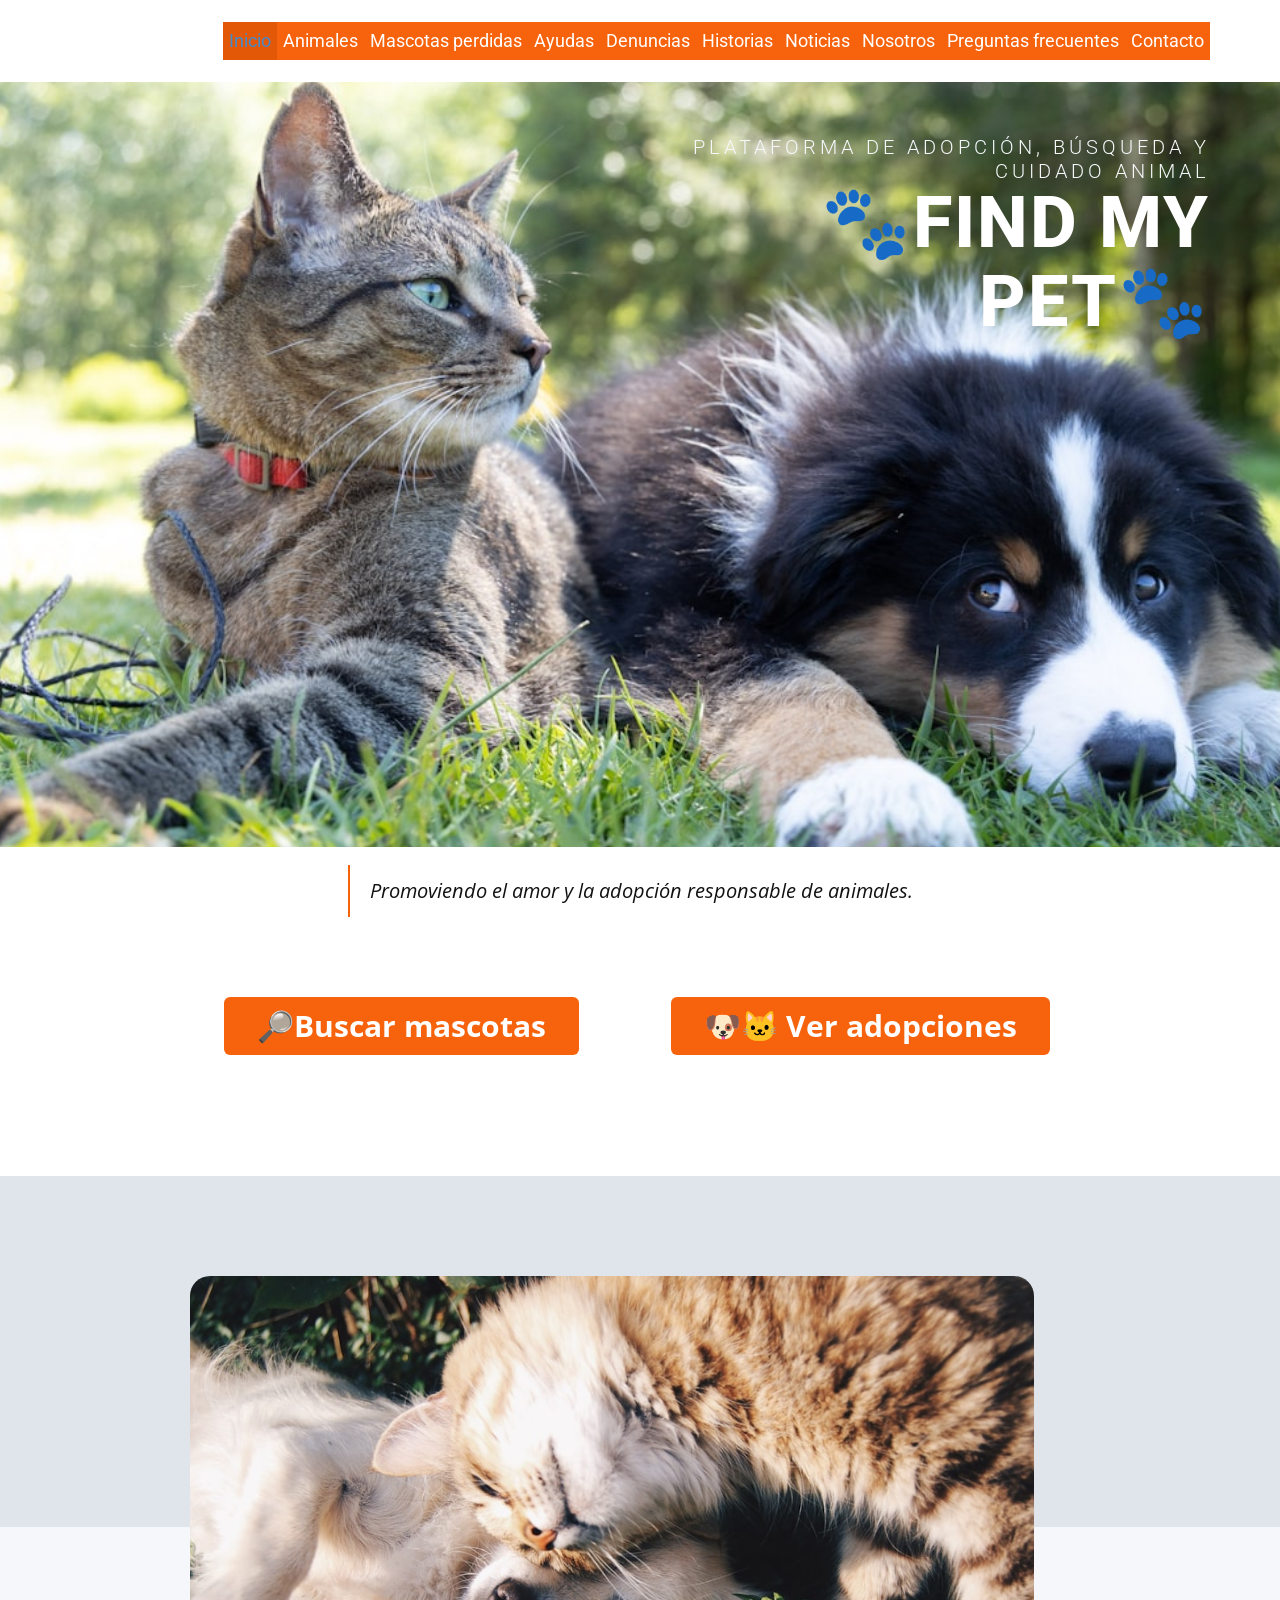
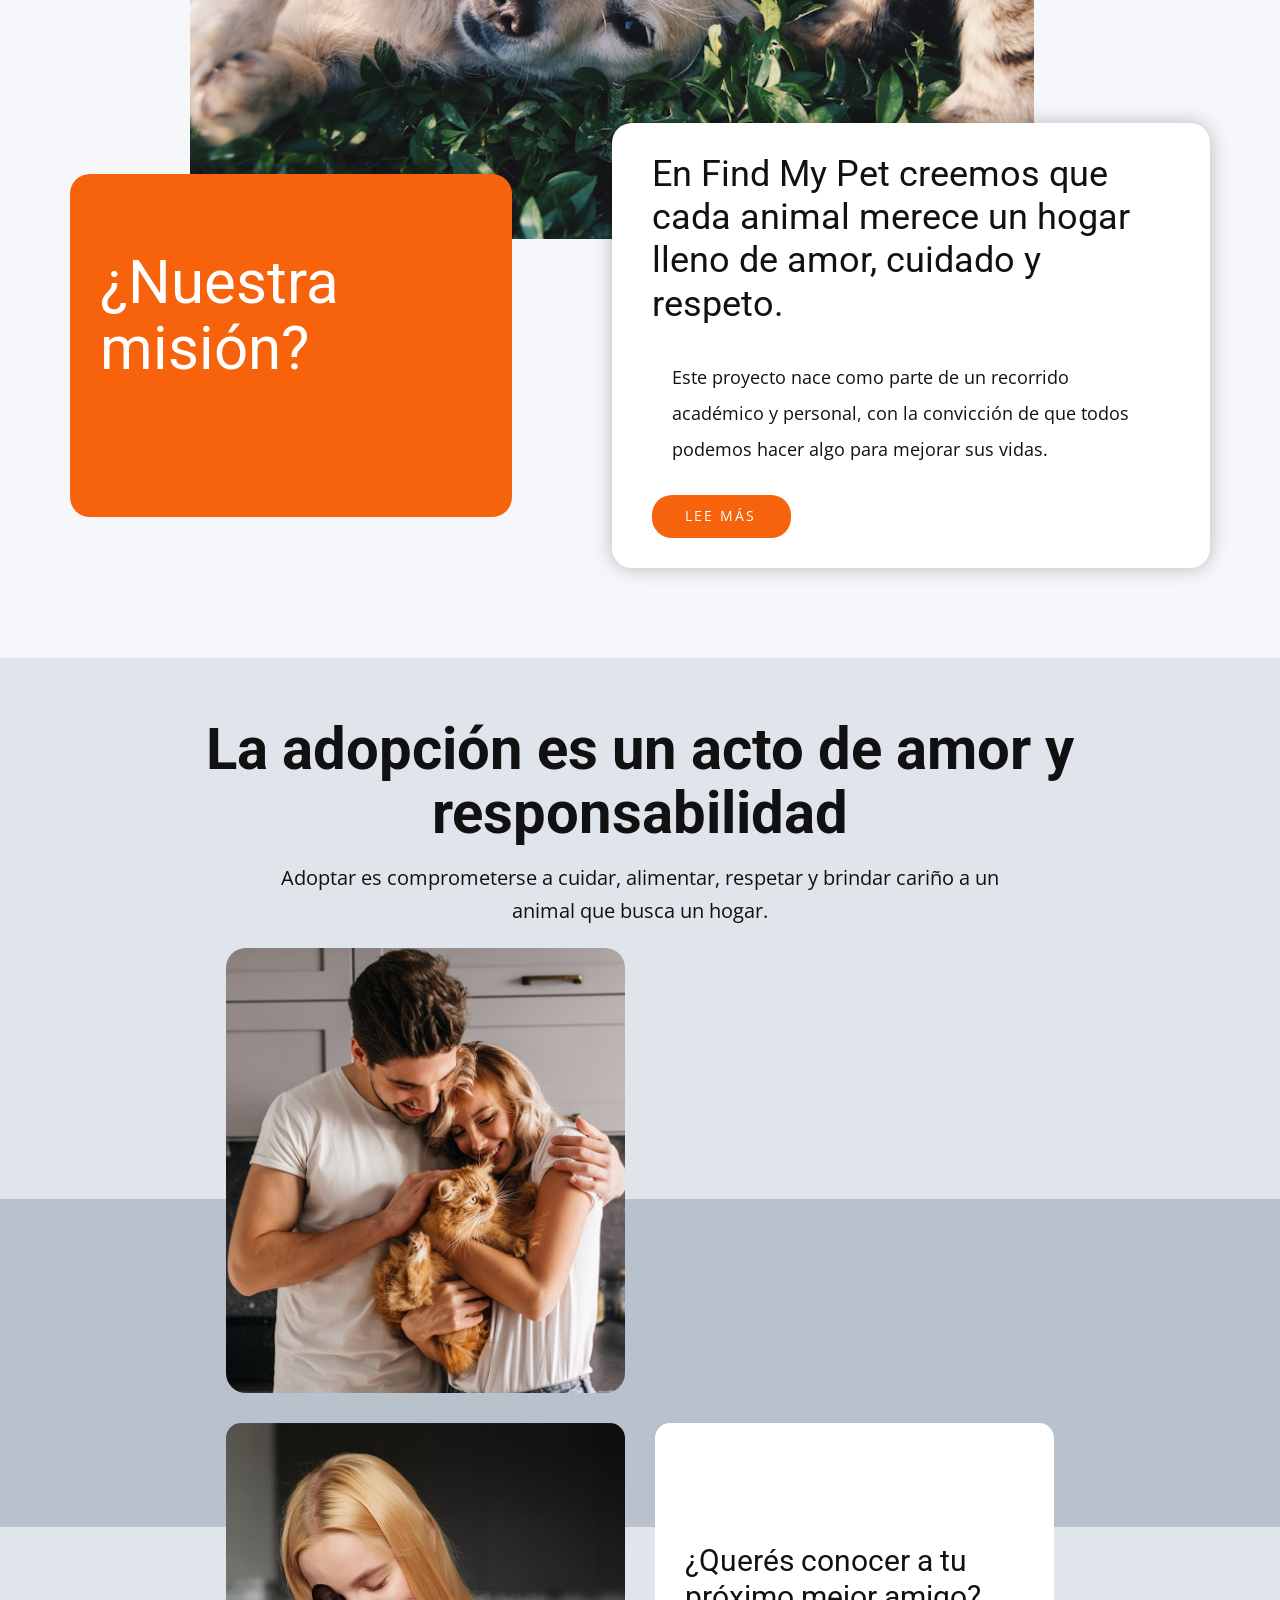
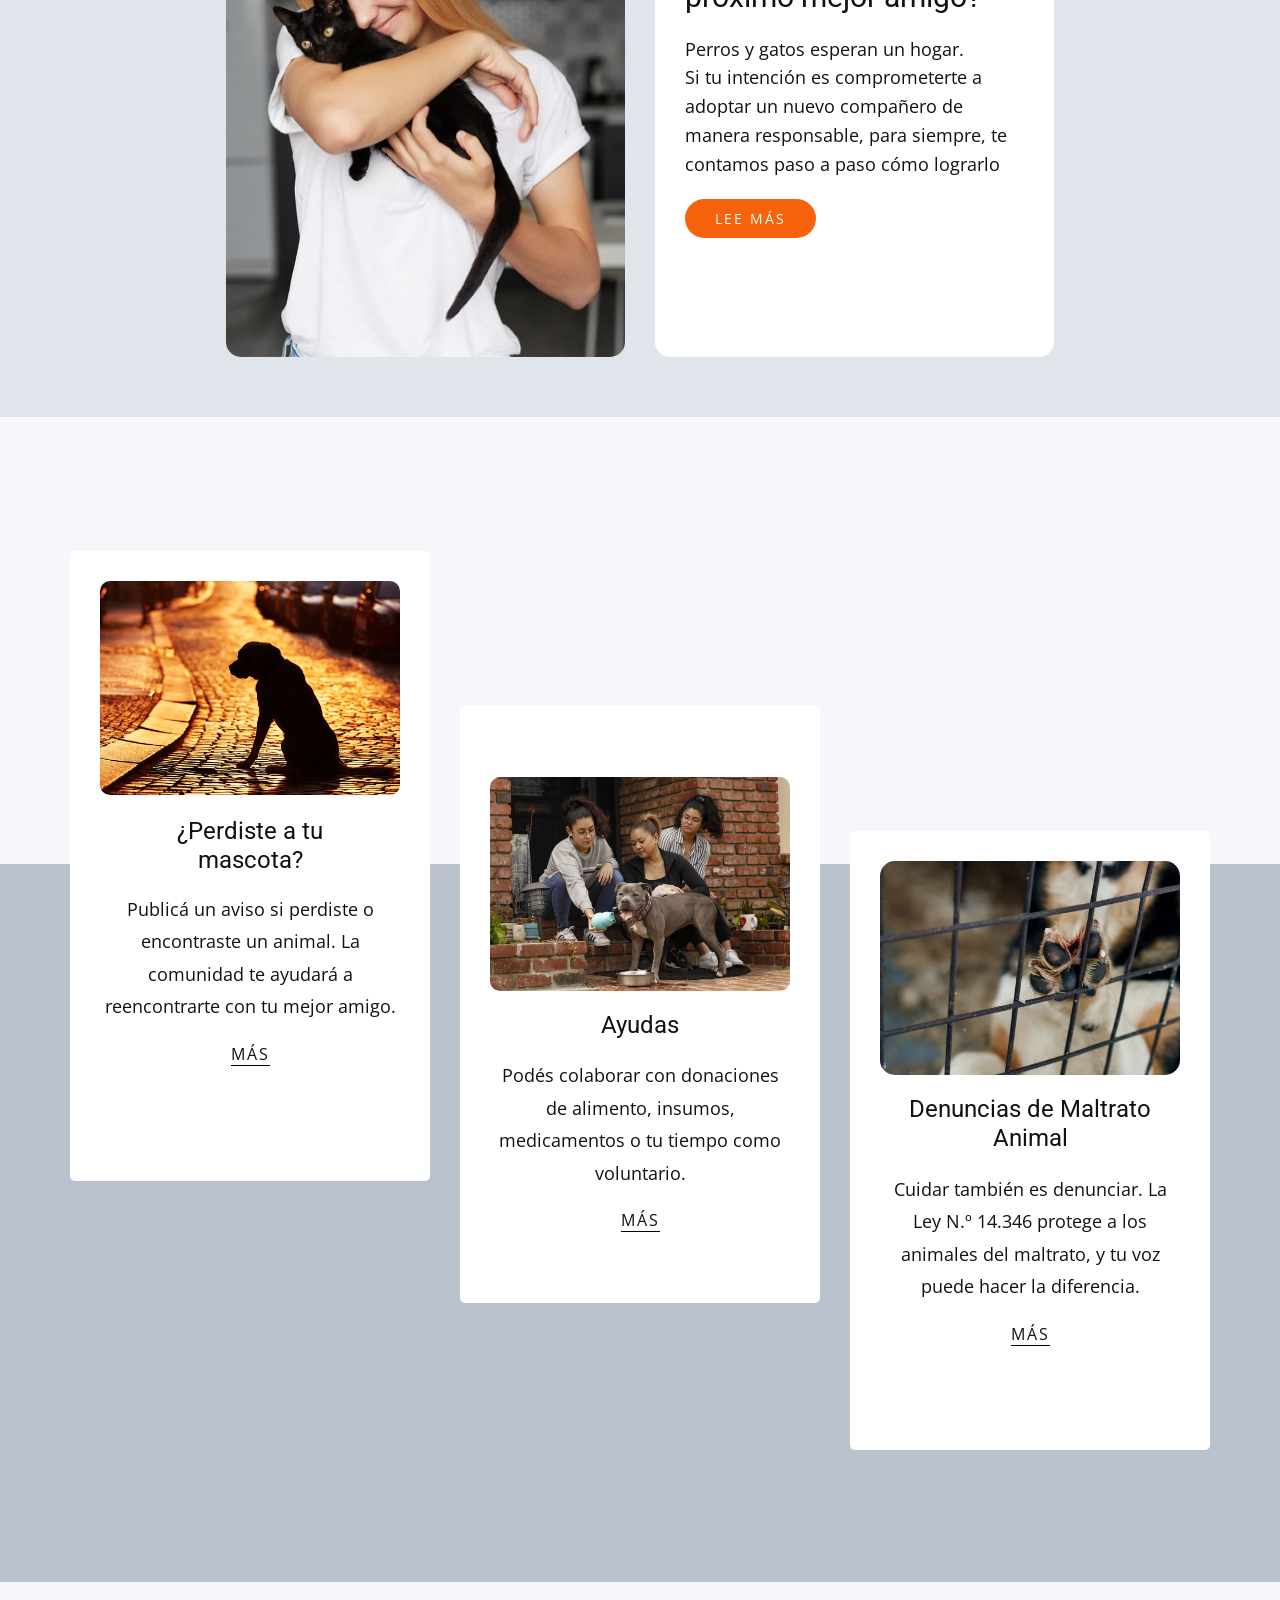
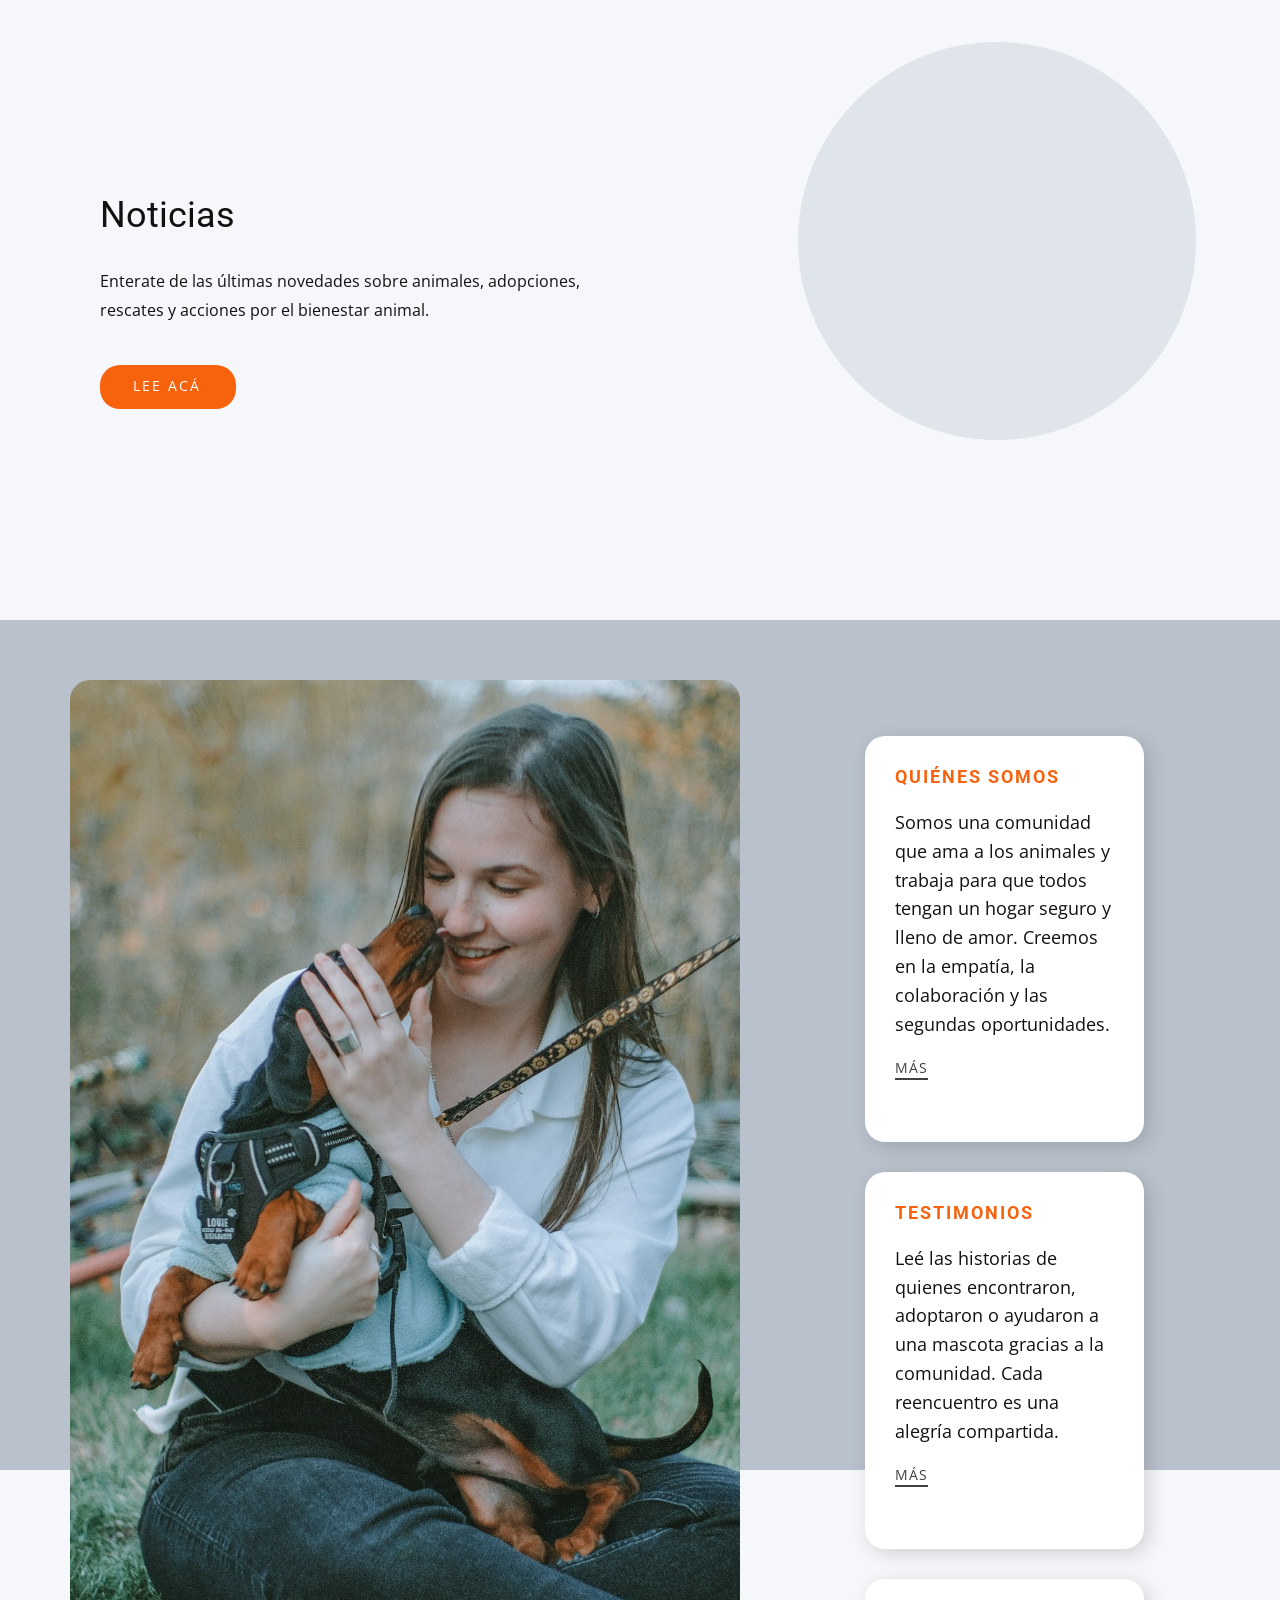
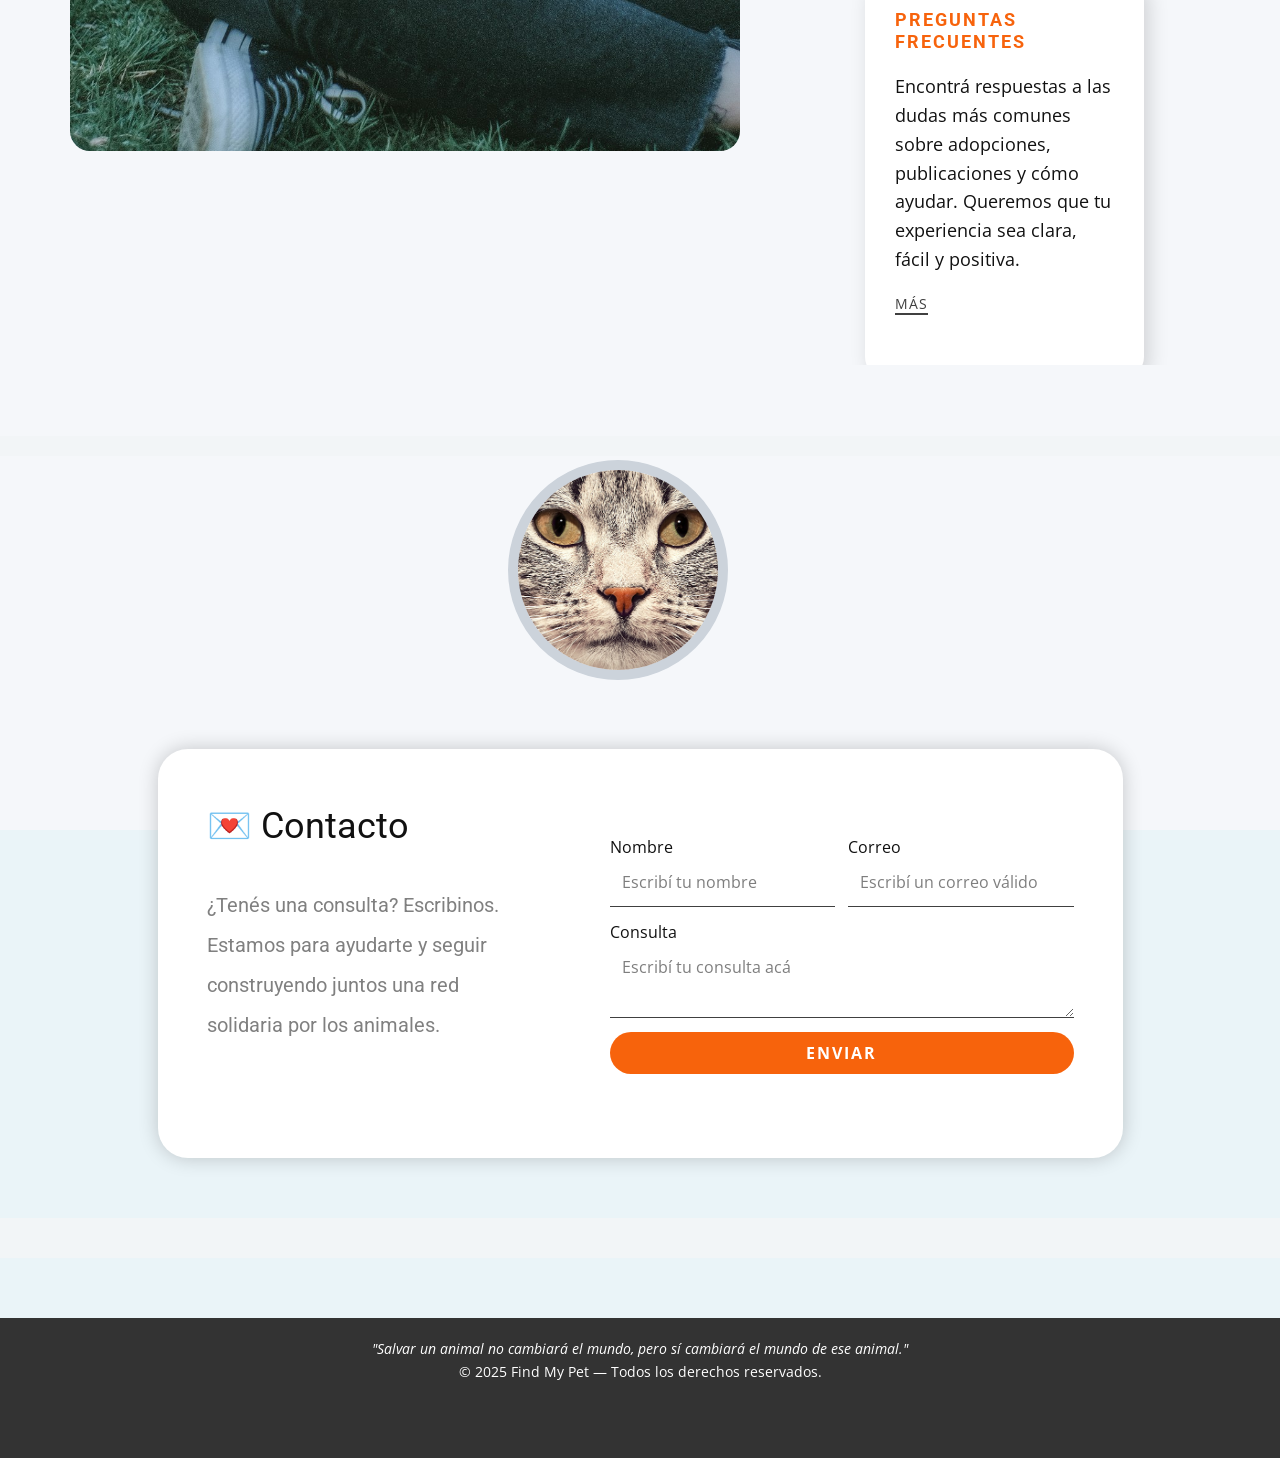
==== commit e75bc0e5: "Actualización" ====
--- a/index.html
+++ b/index.html
@@ -5,13 +5,13 @@
   <meta name="viewport" content="width=device-width, initial-scale=1.0">
   <meta charset="utf-8">
 
-  <!-- ✅ Metadatos SEO y autoría -->
+  <!-- METADATOS SEO Y AUTORÍA -->
   <meta name="author" content="Fiorella Daniela Lorenzo">
   <meta name="description" content="Find My Pet es una plataforma dedicada a la adopción responsable, búsqueda y ayuda de animales. Promovemos el amor, el cuidado y la empatía hacia los animales.">
   <meta name="keywords" content="adopción, mascotas, animales, rescate, adopta, refugio, perros, gatos, Find My Pet, adopciones, bienestar animal">
   <title>Find My Pet</title>
 
-  <!-- ✅ Control de indexación y compatibilidad -->
+  <!-- CONTROL DE INDEXACIÓN Y COMPATIBILIDAD -->
   <meta name="robots" content="index, follow">
   <meta http-equiv="X-UA-Compatible" content="IE=edge">
   <meta name="googlebot" content="index, follow">
@@ -22,7 +22,7 @@
   <meta name="application-name" content="Find My Pet">
   <meta name="content-language" content="es">
 
-<!-- ✅ Redes sociales (Open Graph y Twitter Cards) -->
+<!-- RRSS (Open Graph y Twitter Cards) -->
   <meta property="og:title" content="Find My Pet - Adopciones y rescates">
   <meta property="og:description" content="Adoptá, encontrá y ayudá animales desde nuestra comunidad solidaria.">
   <meta property="og:image" content="images/photo-1450778869180-41d0601e046e.jpeg">
@@ -37,26 +37,26 @@
   <meta name="theme-color" content="#478ac9">
   <meta name="generator" content="Nicepage 7.14.0, nicepage.com">
 
-  <!-- ✅ CSS -->
+  <!-- CSS -->
   <link rel="stylesheet" href="css/nicepage.css" media="screen">
   <link rel="stylesheet" href="css/index.css" media="screen">
 
-  <!-- ✅ JS -->
+  <!-- JS -->
   <script class="u-script" type="text/javascript" src="js/jquery.js" defer></script>
   <script class="u-script" type="text/javascript" src="js/nicepage.js" defer></script>
 
   <meta name="generator" content="Nicepage 7.14.0, nicepage.com">
 
-  <!-- ✅ Favicon -->
-  <link rel="icon" href="images/favicon.png" type="image/png">
-  <link rel="shortcut icon" href="images/favicon.png" type="image/png">
-  <link rel="apple-touch-icon" href="images/favicon.png">
-
-<!-- ✅ Fuentes -->
+  <!-- FAVICON -->
+  <link rel="icon" href="images/favicon.ico" type="image/ico">
+  <link rel="shortcut icon" href="images/favicon.ico" type="image/ico">
+  <link rel="apple-touch-icon" href="images/favicon.ico">
+
+<!-- FUENTES -->
   <link rel="stylesheet" href="https://fonts.googleapis.com/css2?family=Roboto:wght@300;400;700&family=Open+Sans:wght@300;400;600;700&display=swap">
 </head>
 
-<body class="u-body u-clearfix u-xl-mode" data-lang="es">
+<body class="u-body u-clearfix u-xl-mode" data-lang="es"></body>
 
   <link id="u-page-google-font" rel="stylesheet"
         href="https://fonts.googleapis.com/css2?display=swap&family=Roboto:wght@300;400;700&family=Open+Sans:wght@300;400;600;700">
@@ -82,10 +82,9 @@
   <header class="u-clearfix u-header u-header" id="header">
     <div class="u-clearfix u-sheet u-sheet-1">
       <a href="#" class="u-image u-logo u-image-1">
-        <img src="images/default-logo.png" class="u-logo-image u-logo-image-1" alt="Find My Pet">
       </a>
 
-      <!-- Navegación principal -->
+      <!-- NAVEGACIÓN PRINCIPAL -->
       <nav class="u-menu u-menu-one-level u-offcanvas u-menu-1" role="navigation" aria-label="Menú principal">
         <div class="menu-collapse" style="font-size: 1.125rem;">
           <a class="u-button-style u-custom-color u-hamburger-link u-nav-link" href="#" aria-label="Abrir menú" aria-controls="menu">
@@ -100,19 +99,19 @@
           </a>
         </div>
 
-        <!-- Menú principal -->
+        <!-- MENÚ PRINCIPAL -->
         <div class="u-custom-menu u-nav-container">
           <ul class="u-custom-font u-heading-font u-nav u-unstyled u-nav-1" role="menubar">
-            <li role="none" class="u-nav-item"><a role="menuitem" class="u-button-style u-custom-color-1 u-nav-link u-text-active-palette-1-base u-text-hover-palette-4-base" href="Inicio.html" style="padding: 10px 6px;">Inicio</a>
-            </li><li role="none" class="u-nav-item"><a role="menuitem" class="u-button-style u-custom-color-1 u-nav-link u-text-active-palette-1-base u-text-hover-palette-4-base" href="Template-find-my-pet/adopciones.html" style="padding: 10px 6px;">Animales</a>
-            </li><li role="none" class="u-nav-item"><a role="menuitem" class="u-button-style u-custom-color-1 u-nav-link u-text-active-palette-1-base u-text-hover-palette-4-base" href="Template-find-my-pet/perdidas.html" style="padding: 10px 6px;">Mascotas perdidas/encontradas</a>
-            </li><li role="none" class="u-nav-item"><a role="menuitem" class="u-button-style u-custom-color-1 u-nav-link u-text-active-palette-1-base u-text-hover-palette-4-base" href="Template-find-my-pet/ayuda.html" style="padding: 10px 6px;">Ayudas</a>
-            </li><li role="none" class="u-nav-item"><a role="menuitem" class="u-button-style u-custom-color-1 u-nav-link u-text-active-palette-1-base u-text-hover-palette-4-base" href="Template-find-my-pet/denuncias.html" style="padding: 10px 6px;">Denuncias</a>
-            </li><li role="none" class="u-nav-item"><a role="menuitem" class="u-button-style u-custom-color-1 u-nav-link u-text-active-palette-1-base u-text-hover-palette-4-base" href="Template-find-my-pet/historias.html" style="padding: 10px 6px;">Historias</a>
-            </li><li role="none" class="u-nav-item"><a role="menuitem" class="u-button-style u-custom-color-1 u-nav-link u-text-active-palette-1-base u-text-hover-palette-4-base" href="Template-find-my-pet/noticias.html" style="padding: 10px 6px;">Noticias</a>
-            </li><li role="none" class="u-nav-item"><a role="menuitem" class="u-button-style u-custom-color-1 u-nav-link u-text-active-palette-1-base u-text-hover-palette-4-base" href="Template-find-my-pet/quienes-somos.html" style="padding: 10px 6px;">Quiénes somos</a>
-            </li><li role="none" class="u-nav-item"><a role="menuitem" class="u-button-style u-custom-color-1 u-nav-link u-text-active-palette-1-base u-text-hover-palette-4-base" href="Template-find-my-pet/faq.html" style="padding: 10px 6px;">Preguntas frecuentes</a>
-            </li><li role="none" class="u-nav-item"><a role="menuitem" class="u-button-style u-custom-color-1 u-nav-link u-text-active-palette-1-base u-text-hover-palette-4-base" href="Template-find-my-pet/Contacto.html" style="padding: 10px 6px;">Contacto</a>
+            <li role="none" class="u-nav-item"><a role="menuitem" class="u-button-style u-custom-color-1 u-nav-link u-text-active-palette-1-base u-text-hover-palette-4-base" href="index.html" style="padding: 10px 6px;">Inicio</a>
+            </li><li role="none" class="u-nav-item"><a role="menuitem" class="u-button-style u-custom-color-1 u-nav-link u-text-active-palette-1-base u-text-hover-palette-4-base" href="adopciones.html" style="padding: 10px 6px;">Animales</a>
+            </li><li role="none" class="u-nav-item"><a role="menuitem" class="u-button-style u-custom-color-1 u-nav-link u-text-active-palette-1-base u-text-hover-palette-4-base" href="perdidas.html" style="padding: 10px 6px;">Mascotas perdidas</a>
+            </li><li role="none" class="u-nav-item"><a role="menuitem" class="u-button-style u-custom-color-1 u-nav-link u-text-active-palette-1-base u-text-hover-palette-4-base" href="ayuda.html" style="padding: 10px 6px;">Ayudas</a>
+            </li><li role="none" class="u-nav-item"><a role="menuitem" class="u-button-style u-custom-color-1 u-nav-link u-text-active-palette-1-base u-text-hover-palette-4-base" href="denuncias.html" style="padding: 10px 6px;">Denuncias</a>
+            </li><li role="none" class="u-nav-item"><a role="menuitem" class="u-button-style u-custom-color-1 u-nav-link u-text-active-palette-1-base u-text-hover-palette-4-base" href="historias.html" style="padding: 10px 6px;">Historias</a>
+            </li><li role="none" class="u-nav-item"><a role="menuitem" class="u-button-style u-custom-color-1 u-nav-link u-text-active-palette-1-base u-text-hover-palette-4-base" href="noticias.html" style="padding: 10px 6px;">Noticias</a>
+            </li><li role="none" class="u-nav-item"><a role="menuitem" class="u-button-style u-custom-color-1 u-nav-link u-text-active-palette-1-base u-text-hover-palette-4-base" href="quienes-somos.html" style="padding: 10px 6px;">Nosotros</a>
+            </li><li role="none" class="u-nav-item"><a role="menuitem" class="u-button-style u-custom-color-1 u-nav-link u-text-active-palette-1-base u-text-hover-palette-4-base" href="faq.html" style="padding: 10px 6px;">Preguntas frecuentes</a>
+            </li><li role="none" class="u-nav-item"><a role="menuitem" class="u-button-style u-custom-color-1 u-nav-link u-text-active-palette-1-base u-text-hover-palette-4-base" href="Contacto.html" style="padding: 10px 6px;">Contacto</a>
           </li></ul>
         </div>
       <div class="u-custom-menu u-nav-container-collapse" id="25de" role="region" aria-label="Menu panel">
@@ -120,16 +119,16 @@
               <div class="u-inner-container-layout u-sidenav-overflow">
                 <div class="u-menu-close" tabindex="-1" aria-label="Close menu"></div>
   
-                <ul class="u-align-center u-custom-font u-heading-font u-nav u-popupmenu-items u-spacing-1 u-unstyled u-nav-2" role="menubar"><li role="none" class="u-nav-item"><a role="menuitem" class="u-button-style u-nav-link" href="Inicio.html">Inicio</a>
-</li><li role="none" class="u-nav-item"><a role="menuitem" class="u-button-style u-nav-link" href="Template-find-my-pet/adopciones.html">Animales</a>
-</li><li role="none" class="u-nav-item"><a role="menuitem" class="u-button-style u-nav-link" href="Template-find-my-pet/perdidas.html">Mascotas perdidas/encontradas</a>
-</li><li role="none" class="u-nav-item"><a role="menuitem" class="u-button-style u-nav-link" href="Template-find-my-pet/ayuda.html">Ayudas</a>
-</li><li role="none" class="u-nav-item"><a role="menuitem" class="u-button-style u-nav-link" href="Template-find-my-pet/denuncias.html">Denuncias</a>
-</li><li role="none" class="u-nav-item"><a role="menuitem" class="u-button-style u-nav-link" href="Template-find-my-pet/historias.html">Historias</a>
-</li><li role="none" class="u-nav-item"><a role="menuitem" class="u-button-style u-nav-link" href="Template-find-my-pet/noticias.html">Noticias</a>
-</li><li role="none" class="u-nav-item"><a role="menuitem" class="u-button-style u-nav-link" href="Template-find-my-pet/quienes-somos.html">Quiénes somos</a>
-</li><li role="none" class="u-nav-item"><a role="menuitem" class="u-button-style u-nav-link" href="Template-find-my-pet/faq.html">Preguntas frecuentes</a>
-</li><li role="none" class="u-nav-item"><a role="menuitem" class="u-button-style u-nav-link" href="Template-find-my-pet/Contacto.html">Contacto</a>
+                <ul class="u-align-center u-custom-font u-heading-font u-nav u-popupmenu-items u-spacing-1 u-unstyled u-nav-2" role="menubar"><li role="none" class="u-nav-item"><a role="menuitem" class="u-button-style u-nav-link" href="index.html">Inicio</a>
+</li><li role="none" class="u-nav-item"><a role="menuitem" class="u-button-style u-nav-link" href="adopciones.html">Animales</a>
+</li><li role="none" class="u-nav-item"><a role="menuitem" class="u-button-style u-nav-link" href="perdidas.html">Mascotas perdidas</a>
+</li><li role="none" class="u-nav-item"><a role="menuitem" class="u-button-style u-nav-link" href="ayuda.html">Ayudas</a>
+</li><li role="none" class="u-nav-item"><a role="menuitem" class="u-button-style u-nav-link" href="denuncias.html">Denuncias</a>
+</li><li role="none" class="u-nav-item"><a role="menuitem" class="u-button-style u-nav-link" href="historias.html">Historias</a>
+</li><li role="none" class="u-nav-item"><a role="menuitem" class="u-button-style u-nav-link" href="noticias.html">Noticias</a>
+</li><li role="none" class="u-nav-item"><a role="menuitem" class="u-button-style u-nav-link" href="quienes-somos.html">Quiénes somos</a>
+</li><li role="none" class="u-nav-item"><a role="menuitem" class="u-button-style u-nav-link" href="faq.html">Preguntas frecuentes</a>
+</li><li role="none" class="u-nav-item"><a role="menuitem" class="u-button-style u-nav-link" href="Contacto.html">Contacto</a>
 </li></ul>
               </div>
             </div>
@@ -141,7 +140,14 @@
       <!-- ================= MAIN ================= -->
        <main>
 
-    <!-- Hero -->
+        <div itemscope itemtype="https://schema.org/Organization">
+  <meta itemprop="name" content="Find My Pet Argentina">
+  <meta itemprop="url" content="https://findmypet.com.ar">
+  <meta itemprop="email" content="FindMyPetArgentina@gmail.com">
+</div>
+
+
+    <!-- HERO -->
     <section class="u-align-right u-clearfix u-image u-section-1" id="sec-d57f" data-image-width="1280" data-image-height="853">
       <div class="u-clearfix u-sheet u-sheet-1">
         <h5 class="u-text u-text-palette-5-light-3 u-text-1"> Plataforma de adopción, búsqueda y cuidado animal</h5>
@@ -151,12 +157,12 @@
     <section class="u-clearfix u-section-2" id="block-3">
       <div class="u-clearfix u-sheet u-sheet-1">
         <blockquote class="u-border-2 u-border-custom-color-1 u-text u-text-default u-text-1"> Promoviendo el amor y la adopción responsable de animales.</blockquote>
-        <a href="Template-find-my-pet/perdidas.html" data-page-id="529900832" class="u-border-none u-btn u-btn-round u-button-style u-custom-color-1 u-hover-custom-color-1 u-radius u-text-active-palette-4-base u-btn-1" title="perdidas">🔎Buscar mascotas</a>
-        <a href="Template-find-my-pet/adopciones.html" data-page-id="376621212" class="u-border-none u-btn u-btn-round u-button-style u-custom-color-1 u-hover-custom-color-1 u-radius u-text-active-palette-4-base u-btn-2" title="animales">🐶🐱 Ver adopciones </a>
+        <a href="perdidas.html" data-page-id="529900832" class="u-border-none u-btn u-btn-round u-button-style u-custom-color-1 u-hover-custom-color-1 u-radius u-text-active-palette-4-base u-btn-1" title="perdidas">🔎Buscar mascotas</a>
+        <a href="adopciones.html" data-page-id="376621212" class="u-border-none u-btn u-btn-round u-button-style u-custom-color-1 u-hover-custom-color-1 u-radius u-text-active-palette-4-base u-btn-2" title="animales">🐶🐱 Ver adopciones </a>
       </div>
     </section>
 
-    <!-- Sección misión -->
+    <!-- MISIÓN -->
     <section class="u-clearfix u-palette-5-light-3 u-section-3" id="sec-e9c3">
       <div class="u-expanded-width u-palette-5-light-2 u-shape u-shape-rectangle u-shape-1"></div>
       <img class="u-image u-image-round u-radius-20 u-image-1" src="images/photo-1450778869180-41d0601e046e.jpeg" alt="" data-image-width="1280" data-image-height="753">
@@ -169,7 +175,7 @@
         <div class="u-container-layout u-valign-middle u-container-layout-2">
           <h3 class="u-align-left u-text u-text-2"> En Find My Pet creemos que cada animal merece un hogar lleno de amor, cuidado y respeto.</h3>
           <ol class="u-align-left u-text u-text-3">Este proyecto nace como parte de un recorrido académico y personal, con la convicción de que todos podemos hacer algo para mejorar sus vidas. </ol>
-          <a href="Template-find-my-pet/quienes-somos.html" data-page-id="84015511" class="u-active-palette-5-light-1 u-align-left u-border-none u-btn u-btn-round u-button-style u-custom-color-1 u-hover-palette-5-light-1 u-radius-20 u-btn-1" target="_blank" title="quiénes somos">Lee más </a>
+          <a href="quienes-somos.html" data-page-id="84015511" class="u-active-palette-5-light-1 u-align-left u-border-none u-btn u-btn-round u-button-style u-custom-color-1 u-hover-palette-5-light-1 u-radius-20 u-btn-1" target="_blank" title="quiénes somos">Lee más </a>
         </div>
       </div>
     </section>
@@ -200,7 +206,7 @@
                     <h3 class="u-text u-text-default u-text-3"> ¿Querés conocer a tu próximo mejor amigo?</h3>
                     <p class="u-custom-font u-text u-text-font u-text-4"> Perros y gatos esperan un hogar.&nbsp;<br>Si tu intención es comprometerte a adoptar un nuevo compañero de manera responsable, para siempre, te contamos paso a paso cómo lograrlo
                     </p>
-                    <a href="Template-find-my-pet/adopciones.html" data-page-id="376621212" class="u-active-palette-5-light-1 u-align-left u-btn u-btn-round u-button-style u-custom u-custom-color-1 u-hover-palette-5-light-1 u-radius-20 u-btn-1" data-animation-name="" data-animation-duration="0" data-animation-delay="0" data-animation-direction="" title="Adopciones">lee más </a>
+                    <a href="adopciones.html" data-page-id="376621212" class="u-active-palette-5-light-1 u-align-left u-btn u-btn-round u-button-style u-custom u-custom-color-1 u-hover-palette-5-light-1 u-radius-20 u-btn-1" data-animation-name="" data-animation-duration="0" data-animation-delay="0" data-animation-direction="" title="Adopciones">lee más </a>
                   </div>
                 </div>
               </div>
@@ -221,7 +227,7 @@
                     <img class="u-expanded-width u-image u-image-round u-radius-10 u-image-1" src="images/lost-dog-2021-08-26-22-38-46-utc.jpg" data-image-width="1200" data-image-height="800">
                     <h4 class="u-text u-text-default u-text-1">¿Perdiste a tu mascota? </h4>
                     <p class="u-text u-text-2"> Publicá un aviso si perdiste o encontraste un animal. La comunidad te ayudará a reencontrarte con tu mejor amigo. </p>
-                    <a href="Template-find-my-pet/perdidas.html" data-page-id="529900832" class="u-active-none u-align-center u-border-1 u-border-active-grey-60 u-border-black u-border-hover-grey-60 u-border-no-left u-border-no-right u-border-no-top u-btn u-button-style u-hover-none u-none u-text-body-color u-btn-1" title="Perdidas o búsquedas">más </a>
+                    <a href="perdidas.html" data-page-id="529900832" class="u-active-none u-align-center u-border-1 u-border-active-grey-60 u-border-black u-border-hover-grey-60 u-border-no-left u-border-no-right u-border-no-top u-btn u-button-style u-hover-none u-none u-text-body-color u-btn-1" title="Perdidas o búsquedas">más </a>
                   </div>
                 </div>
                 <div class="u-container-style u-layout-cell u-size-30 u-layout-cell-2">
@@ -239,7 +245,7 @@
                     <img class="u-expanded-width u-image u-image-round u-radius-10 u-image-2" src="images/la-photos-1staff-515673-me-0331-coronavirus-pet-adoptions-05-cmc.jpg" data-image-width="1200" data-image-height="800">
                     <h4 class="u-text u-text-default u-text-3">Ayudas </h4>
                     <p class="u-text u-text-4"> P​odés colaborar con donaciones de alimento, insumos, medicamentos o tu tiempo como voluntario.</p>
-                    <a href="Template-find-my-pet/ayuda.html" data-page-id="79879512" class="u-active-none u-align-center u-border-1 u-border-active-grey-60 u-border-black u-border-hover-grey-60 u-border-no-left u-border-no-right u-border-no-top u-btn u-button-style u-hover-none u-none u-text-body-color u-btn-2" title="Ayudas/donaciones">más </a>
+                    <a href="ayuda.html" data-page-id="79879512" class="u-active-none u-align-center u-border-1 u-border-active-grey-60 u-border-black u-border-hover-grey-60 u-border-no-left u-border-no-right u-border-no-top u-btn u-button-style u-hover-none u-none u-text-body-color u-btn-2" title="Ayudas/donaciones">más </a>
                   </div>
                 </div>
                 <div class="u-container-style u-layout-cell u-size-20 u-layout-cell-5">
@@ -257,7 +263,7 @@
                     <img class="u-expanded-width u-image u-image-round u-radius-15 u-image-3" src="images/IMG_20240806_101051_870-640x360.jpg" data-image-width="1200" data-image-height="675">
                     <h4 class="u-text u-text-default u-text-5"> Denuncias de Maltrato Animal</h4>
                     <p class="u-text u-text-6"> Cuidar también es denunciar. La Ley N.º 14.346 protege a los animales del maltrato, y tu voz puede hacer la diferencia.</p>
-                    <a href="Template-find-my-pet/denuncias.html" data-page-id="260257457" class="u-active-none u-align-center u-border-1 u-border-active-grey-60 u-border-black u-border-hover-grey-60 u-border-no-left u-border-no-right u-border-no-top u-btn u-button-style u-hover-none u-none u-text-body-color u-btn-3" title="Denuncias">más </a>
+                    <a href="denuncias.html" data-page-id="260257457" class="u-active-none u-align-center u-border-1 u-border-active-grey-60 u-border-black u-border-hover-grey-60 u-border-no-left u-border-no-right u-border-no-top u-btn u-button-style u-hover-none u-none u-text-body-color u-btn-3" title="Denuncias">más </a>
                   </div>
                 </div>
               </div>
@@ -274,8 +280,8 @@
               <div class="u-container-align-left u-container-style u-layout-cell u-left-cell u-size-30 u-layout-cell-1">
                 <div class="u-container-layout u-valign-middle u-container-layout-1">
                   <h3 class="u-align-left u-text u-text-1"> Noticias</h3>
-                  <p class="u-align-left u-text u-text-2">Enterate de las últimas novedades sobre adopciones, rescates y acciones por el bienestar animal. </p>
-                  <a href="Template-find-my-pet/noticias.html" data-page-id="23875494" class="u-active-palette-5-light-1 u-align-left u-border-none u-btn u-btn-round u-button-style u-custom-color-1 u-hover-palette-5-light-1 u-radius-20 u-btn-1" title="Noticias">lee acá </a>
+                  <p class="u-align-left u-text u-text-2">Enterate de las últimas novedades sobre animales, adopciones, rescates y acciones por el bienestar animal. </p>
+                  <a href="noticias.html" data-page-id="23875494" class="u-active-palette-5-light-1 u-align-left u-border-none u-btn u-btn-round u-button-style u-custom-color-1 u-hover-palette-5-light-1 u-radius-20 u-btn-1" title="Noticias">lee acá </a>
                 </div>
               </div>
               <div class="u-container-style u-layout-cell u-right-cell u-size-30 u-layout-cell-2">
@@ -305,87 +311,114 @@
             <div class="u-container-layout u-similar-container u-container-layout-2">
               <h4 class="u-align-left u-text u-text-custom-color-1 u-text-3">TESTIMONIOS </h4>
               <p class="u-align-left u-text u-text-4">Leé las historias de quienes encontraron, adoptaron o ayudaron a una mascota gracias a la comunidad. Cada reencuentro es una alegría compartida. </p>
-              <a href="Template-find-my-pet/historias.html" data-page-id="51706550" class="u-align-left u-border-2 u-border-active-palette-5-base u-border-grey-75 u-border-hover-palette-5-base u-border-no-left u-border-no-right u-border-no-top u-btn u-button-style u-none u-btn-2" title="Historias">MÁS </a>
+              <a href="historias.html" data-page-id="51706550" class="u-align-left u-border-2 u-border-active-palette-5-base u-border-grey-75 u-border-hover-palette-5-base u-border-no-left u-border-no-right u-border-no-top u-btn u-button-style u-none u-btn-2" title="Historias">MÁS </a>
             </div>
           </div>
           <div class="u-align-left u-container-align-left u-container-style u-list-item u-radius-20 u-repeater-item u-shape-round u-video-cover u-white u-list-item-3">
             <div class="u-container-layout u-similar-container u-container-layout-3">
               <h4 class="u-align-left u-text u-text-custom-color-1 u-text-5">PREGUNTAS FRECUENTES </h4>
               <p class="u-align-left u-text u-text-6">Encontrá respuestas a las dudas más comunes sobre adopciones, publicaciones y cómo ayudar. Queremos que tu experiencia sea clara, fácil y positiva. </p>
-              <a href="Template-find-my-pet/faq.html" data-page-id="89629798" class="u-align-left u-border-2 u-border-active-palette-5-base u-border-grey-75 u-border-hover-palette-5-base u-border-no-left u-border-no-right u-border-no-top u-btn u-button-style u-none u-btn-3" title="Preguntas frecuentes">MÁS </a>
-            </div>
-          </div>
-        </div>
-      </div>
-    </section>
-
-    <!-- Contacto -->
-    <section class="u-align-center u-clearfix u-palette-5-base u-section-8" id="sec-3909">
-      <div class="u-form u-form-1">
-        <form action="https://service.nicepagesrv.com/form/v4/form-process" class="u-clearfix u-form-horizontal u-form-spacing-13 u-inner-form" source="email" name="form" style="padding: 11px;">
-          <div class="u-form-email u-form-group u-label-none">
-            <label for="email-6564" class="u-label u-label-1">Email</label>
-            <input type="email" placeholder="Enter a valid email address" id="email-6564" name="email" class="u-border-white u-input u-input-rectangle u-radius-50 u-input-1" required="">
-          </div>
-          <div class="u-align-left u-form-group u-form-submit u-label-none">
-            <a href="#" class="u-active-palette-5-light-1 u-border-2 u-border-active-palette-5-light-1 u-border-hover-palette-5-light-1 u-border-palette-5-dark-1 u-btn u-btn-round u-btn-submit u-button-style u-hover-palette-5-light-1 u-palette-5-dark-1 u-radius-50 u-text-active-palette-5-base u-text-hover-palette-5-base u-btn-1">Submit</a>
-            <input type="submit" value="submit" class="u-form-control-hidden">
-          </div>
-          <div class="u-form-send-message u-form-send-success"> ¡Gracias! Tu mensaje fue enviado.</div>
-          <div class="u-form-send-error u-form-send-message"> No se pudo enviar su mensaje. Por favor, revise su texto e intente nuevamente. </div>
-          <input type="hidden" value="" name="recaptchaResponse">
-          <input type="hidden" name="formServices" value="327cba6c-1065-8950-0b90-981271ceb87c">
+              <a href="faq.html" data-page-id="89629798" class="u-align-left u-border-2 u-border-active-palette-5-base u-border-grey-75 u-border-hover-palette-5-base u-border-no-left u-border-no-right u-border-no-top u-btn u-button-style u-none u-btn-3" title="Preguntas frecuentes">MÁS </a>
+            </div>
+          </div>
+        </div>
+          </div> 
+  </section> 
+
+  <!--  PREGUNTAS FRECUENTES -->
+  <section class="u-section-faq">
+     <div class="u-container">
+    <!-- contenido del FAQ -->
+  </div>
+</section>
+
+    <!-- ================= CONTACTO ================= -->
+<section class="u-align-center u-clearfix u-palette-5-base u-section-8" id="sec-3909">
+
+  <!--  FORMULARIO SUPERIOR (Formspree) -->
+  <div class="u-form u-form-1">
+    <form action="https://formspree.io/f/xzzklgjr" method="POST" class="u-clearfix u-form-horizontal u-form-spacing-13 u-inner-form" style="padding: 11px;">
+      <div class="u-form-email u-form-group u-label-none">
+        <label for="email-6564" class="u-label u-label-1">Email</label>
+        <input type="email" placeholder="Ingresá tu correo electrónico" id="email-6564" name="email"
+          class="u-border-white u-input u-input-rectangle u-radius-50 u-input-1" required>
+      </div>
+      <div class="u-align-left u-form-group u-form-submit u-label-none">
+        <button type="submit"
+          class="u-active-palette-5-light-1 u-border-2 u-border-active-palette-5-light-1 u-border-hover-palette-5-light-1 u-border-palette-5-dark-1 u-btn u-btn-round u-btn-submit u-button-style u-hover-palette-5-light-1 u-palette-5-dark-1 u-radius-50 u-text-active-palette-5-base u-text-hover-palette-5-base u-btn-1">
+          Enviar
+        </button>
+      </div>
+      <div class="u-form-send-message u-form-send-success">¡Gracias! Tu mensaje fue enviado.</div>
+      <div class="u-form-send-error u-form-send-message">❌ No se pudo enviar tu mensaje. Por favor, intentá nuevamente.</div>
+    </form>
+  </div>
+
+  <!-- IMAGEN REDONDA GATO -->
+  <div class="u-container-style u-expanded-width u-group u-palette-5-light-3 u-group-1">
+    <div class="u-container-layout u-container-layout-1">
+      <img class="u-border-10 u-border-palette-5-light-1 u-image u-image-circle u-image-1" src="images/jhjh.jpg" alt="Mascota feliz" data-image-width="600" data-image-height="437">
+    </div>
+  </div>
+
+  <!--  BLOQUE PRINCIPAL DE CONTACTO -->
+  <div class="u-container-style u-group u-radius-30 u-shape-round u-white u-group-2">
+    <div class="u-container-layout u-container-layout-2">
+      <h3 class="u-text u-text-default u-text-2"> 💌 Contacto</h3>
+
+      <div class="u-form u-form-2">
+        <form action="https://formspree.io/f/xzzklgjr" method="POST"
+          class="u-clearfix u-form-spacing-13 u-form-vertical u-inner-form" style="padding: 0px;" name="form-2">
+          <div class="u-form-group u-form-name u-form-partition-factor-2">
+            <label for="name-da97" class="u-label">Nombre</label>
+            <input type="text" placeholder="Escribí tu nombre" id="name-da97" name="name"
+              class="u-border-grey-75 u-border-no-left u-border-no-right u-border-no-top u-input u-input-rectangle" required>
+          </div>
+
+          <div class="u-form-email u-form-group u-form-partition-factor-2">
+            <label for="email-da97" class="u-label">Correo</label>
+            <input type="email" placeholder="Escribí un correo válido" id="email-da97" name="email"
+              class="u-border-grey-75 u-border-no-left u-border-no-right u-border-no-top u-input u-input-rectangle" required>
+          </div>
+
+          <div class="u-form-group u-form-message u-form-group-5">
+            <label for="phone-10f2" class="u-label">Consulta</label>
+            <textarea placeholder="​Escribí tu consulta acá" id="phone-10f2" name="message"
+              class="u-border-grey-75 u-border-no-left u-border-no-right u-border-no-top u-input u-input-rectangle" required></textarea>
+          </div>
+
+          <div class="u-form-group u-form-submit">
+            <button type="submit"
+              class="u-active-palette-5-dark-1 u-border-none u-btn u-btn-round u-btn-submit u-button-style u-custom-color-1 u-hover-palette-5-dark-1 u-radius-50 u-text-body-alt-color u-btn-3">
+              ENVIAR
+            </button>
+          </div>
+
+          <div class="u-form-send-message u-form-send-success">✅ ¡Gracias! Tu mensaje fue enviado. </div>
+          <div class="u-form-send-error u-form-send-message">❌ No se pudo enviar tu mensaje. Por favor, corrige los errores y volvé a intentarlo. </div>
         </form>
       </div>
-      <p class="u-align-center u-text u-text-body-alt-color u-text-1"><br>Image from <a href="https://www.freepik.com" class="u-active-none u-border-1 u-border-active-palette-5-light-2 u-border-hover-palette-5-light-2 u-border-no-left u-border-no-right u-border-no-top u-border-white u-btn u-button-link u-button-style u-hover-none u-none u-text-body-alt-color u-btn-2" target="_blank">Freepik</a>
+
+      <p class="u-custom-font u-heading-font u-text u-text-grey-50 u-text-3">
+        ¿Tenés una consulta? Escribinos. Estamos para ayudarte y seguir construyendo juntos una red solidaria por los animales.
       </p>
-      <div class="u-container-style u-expanded-width u-group u-palette-5-light-3 u-group-1">
-        <div class="u-container-layout u-container-layout-1">
-          <img class="u-border-10 u-border-palette-5-light-1 u-image u-image-circle u-image-1" src="images/jhjh.jpg" alt="" data-image-width="600" data-image-height="437">
-        </div>
-      </div>
-      <div class="u-container-style u-group u-radius-30 u-shape-round u-white u-group-2">
-        <div class="u-container-layout u-container-layout-2">
-          <h3 class="u-text u-text-default u-text-2"> 💌 Contacto</h3>
-          <div class="u-form u-form-2">
-            <form action="https://service.nicepagesrv.com/form/v4/form-process" class="u-clearfix u-form-spacing-13 u-form-vertical u-inner-form" style="padding: 0px;" source="email" name="form-2">
-              <div class="u-form-group u-form-name u-form-partition-factor-2">
-                <label for="name-da97" class="u-label">Nombre</label>
-                <input type="text" placeholder="Escribí tu nombre" id="name-da97" name="name" class="u-border-grey-75 u-border-no-left u-border-no-right u-border-no-top u-input u-input-rectangle" required="">
-              </div>
-              <div class="u-form-email u-form-group u-form-partition-factor-2">
-                <label for="email-da97" class="u-label">Correo</label>
-                <input type="email" placeholder="Escribí un correo válido" id="email-da97" name="email" class="u-border-grey-75 u-border-no-left u-border-no-right u-border-no-top u-input u-input-rectangle" required="">
-              </div>
-              <div class="u-form-group u-form-message u-form-group-5">
-                <label for="phone-10f2" class="u-label">Consulta</label>
-                <textarea placeholder="​Escribí tu consulta acá" id="phone-10f2" name="phone" class="u-border-grey-75 u-border-no-left u-border-no-right u-border-no-top u-input u-input-rectangle" required="required"></textarea>
-              </div>
-              <div class="u-form-group u-form-submit">
-                <a href="#" class="u-active-palette-5-dark-1 u-border-none u-btn u-btn-round u-btn-submit u-button-style u-custom-color-1 u-hover-palette-5-dark-1 u-radius-50 u-text-body-alt-color u-btn-3">ENVIAR</a>
-                <input type="submit" value="submit" class="u-form-control-hidden">
-              </div>
-              <div class="u-form-send-message u-form-send-success"> ¡Gracias! Tu mensaje fue enviado. </div>
-              <div class="u-form-send-error u-form-send-message"> No se pudo enviar tu mensaje. Por favor, corrige los errores y vuelve a intentarlo. </div>
-              <input type="hidden" value="" name="recaptchaResponse">
-              <input type="hidden" name="formServices" value="327cba6c-1065-8950-0b90-981271ceb87c">
-            </form>
-          </div>
-          <p class="u-custom-font u-heading-font u-text u-text-grey-50 u-text-3"> ¿Tenés una consulta? Escribinos. Estamos para ayudarte y seguir construyendo juntos una red solidaria por los animales.</p>
-          <div class="u-social-icons u-social-icons-1">
-            <a class="u-social-url" target="_blank" href=""><span class="u-icon u-icon-circle u-social-facebook u-social-icon u-text-palette-5-base u-icon-1"><svg class="u-svg-link" preserveAspectRatio="xMidYMin slice" viewBox="0 0 112 112" style=><use xlink:href="#svg-50ee"></use></svg><svg xmlns="http://www.w3.org/2000/svg" xmlns:xlink="http://www.w3.org/1999/xlink" version="1.1" xml:space="preserve" class="u-svg-content" viewBox="0 0 112 112" x="0px" y="0px" id="svg-50ee"><path d="M75.5,28.8H65.4c-1.5,0-4,0.9-4,4.3v9.4h13.9l-1.5,15.8H61.4v45.1H42.8V58.3h-8.8V42.4h8.8V32.2 c0-7.4,3.4-18.8,18.8-18.8h13.8v15.4H75.5z"></path></svg></span>
-            </a>
-            <a class="u-social-url" target="_blank" href=""><span class="u-icon u-icon-circle u-social-icon u-social-twitter u-text-palette-5-base u-icon-2"><svg class="u-svg-link" preserveAspectRatio="xMidYMin slice" viewBox="0 0 112 112" style=><use xlink:href="#svg-d346"></use></svg><svg xmlns="http://www.w3.org/2000/svg" xmlns:xlink="http://www.w3.org/1999/xlink" version="1.1" xml:space="preserve" class="u-svg-content" viewBox="0 0 112 112" x="0px" y="0px" id="svg-d346"><path d="M92.2,38.2c0,0.8,0,1.6,0,2.3c0,24.3-18.6,52.4-52.6,52.4c-10.6,0.1-20.2-2.9-28.5-8.2 c1.4,0.2,2.9,0.2,4.4,0.2c8.7,0,16.7-2.9,23-7.9c-8.1-0.2-14.9-5.5-17.3-12.8c1.1,0.2,2.4,0.2,3.4,0.2c1.6,0,3.3-0.2,4.8-0.7 c-8.4-1.6-14.9-9.2-14.9-18c0-0.2,0-0.2,0-0.2c2.5,1.4,5.4,2.2,8.4,2.3c-5-3.3-8.3-8.9-8.3-15.4c0-3.4,1-6.5,2.5-9.2 c9.1,11.1,22.7,18.5,38,19.2c-0.2-1.4-0.4-2.8-0.4-4.3c0.1-10,8.3-18.2,18.5-18.2c5.4,0,10.1,2.2,13.5,5.7c4.3-0.8,8.1-2.3,11.7-4.5 c-1.4,4.3-4.3,7.9-8.1,10.1c3.7-0.4,7.3-1.4,10.6-2.9C98.9,32.3,95.7,35.5,92.2,38.2z"></path></svg></span>
-            </a>
-            <a class="u-social-url" target="_blank" href=""><span class="u-icon u-icon-circle u-social-icon u-social-instagram u-text-palette-5-base u-icon-3"><svg class="u-svg-link" preserveAspectRatio="xMidYMin slice" viewBox="0 0 112 112" style=><use xlink:href="#svg-dd2a"></use></svg><svg xmlns="http://www.w3.org/2000/svg" xmlns:xlink="http://www.w3.org/1999/xlink" version="1.1" xml:space="preserve" class="u-svg-content" viewBox="0 0 112 112" x="0px" y="0px" id="svg-dd2a"><path d="M55.9,32.9c-12.8,0-23.2,10.4-23.2,23.2s10.4,23.2,23.2,23.2s23.2-10.4,23.2-23.2S68.7,32.9,55.9,32.9z M55.9,69.4c-7.4,0-13.3-6-13.3-13.3c-0.1-7.4,6-13.3,13.3-13.3s13.3,6,13.3,13.3C69.3,63.5,63.3,69.4,55.9,69.4z"></path><path d="M79.7,26.8c-3,0-5.4,2.5-5.4,5.4s2.5,5.4,5.4,5.4c3,0,5.4-2.5,5.4-5.4S82.7,26.8,79.7,26.8z"></path><path d="M78.2,11H33.5C21,11,10.8,21.3,10.8,33.7v44.7c0,12.6,10.2,22.8,22.7,22.8h44.7c12.6,0,22.7-10.2,22.7-22.7 V33.7C100.8,21.1,90.6,11,78.2,11z M91,78.4c0,7.1-5.8,12.8-12.8,12.8H33.5c-7.1,0-12.8-5.8-12.8-12.8V33.7 c0-7.1,5.8-12.8,12.8-12.8h44.7c7.1,0,12.8,5.8,12.8,12.8V78.4z"></path></svg></span>
-            </a>
-            <a class="u-social-url" target="_blank" href=""><span class="u-icon u-icon-circle u-social-google u-social-icon u-text-palette-5-base u-icon-4"><svg class="u-svg-link" preserveAspectRatio="xMidYMin slice" viewBox="0 0 112 112" style=><use xlink:href="#svg-102d"></use></svg><svg xmlns="http://www.w3.org/2000/svg" xmlns:xlink="http://www.w3.org/1999/xlink" version="1.1" xml:space="preserve" class="u-svg-content" viewBox="0 0 112 112" x="0px" y="0px" id="svg-102d"><path d="M62.2,81.6c-8.6,11.2-24.6,14.4-37.6,10C10.9,87,0.8,73.2,1,58.5c-0.8-18,15.2-34.6,33.1-34.9 c9.2-0.8,18.2,2.7,25,8.6c-2.9,3.1-5.7,6.2-8.9,9.2c-6.2-3.8-13.5-6.5-20.6-4C18.1,40.7,11,54.2,15.4,65.6 c3.5,11.8,17.8,18.3,29.2,13.2c5.8-2.1,9.7-7.4,11.3-13.2c-6.6-0.1-13.2,0-20.1-0.3c0-3.9,0-7.9,0-11.9c11.2,0,22.2,0,33.3,0 C69.9,63.4,68.3,73.9,62.2,81.6z M110.9,63.7c-3.4,0-6.6,0-10,0c0,3.4,0,6.6,0,10c-3.4,0-6.6,0-10,0c0-3.4,0-6.6,0-10 c-3.4,0-6.6,0-10,0c0-3.4,0-6.6,0-10c3.4,0,6.6,0,10,0c0-3.4,0-6.6,0.1-10c3.4,0,6.6,0,10,0c0,3.4,0,6.6,0,10c3.4,0,6.6,0,10,0 C110.9,56.9,110.9,60.3,110.9,63.7z"></path></svg></span>
-            </a>
-          </div>
-        </div>
-      </div>
-    </section>
+
+      <!-- ICONOS SOCIALES -->
+      <div class="u-social-icons u-social-icons-1">
+        <a class="u-social-url" target="_blank" href="#"><span
+            class="u-icon u-icon-circle u-social-facebook u-social-icon u-text-palette-5-base u-icon-1"></span></a>
+        <a class="u-social-url" target="_blank" href="#"><span
+            class="u-icon u-icon-circle u-social-twitter u-social-icon u-text-palette-5-base u-icon-2"></span></a>
+        <a class="u-social-url" target="_blank" href="#"><span
+            class="u-icon u-icon-circle u-social-instagram u-social-icon u-text-palette-5-base u-icon-3"></span></a>
+        <a class="u-social-url" target="_blank" href="#"><span
+            class="u-icon u-icon-circle u-social-google u-social-icon u-text-palette-5-base u-icon-4"></span></a>
+      </div>
+    </div>
+  </div>
+</section>
     </main>
+
     
     <!-- ================= FOOTER ================= -->
     <footer class="u-align-center u-clearfix u-container-align-center u-footer u-grey-80" id="footer">
@@ -397,5 +430,87 @@
     </div>
   </footer>
 
+<script>
+document.addEventListener("DOMContentLoaded", function() {
+  const form = document.querySelector("form[action*='formspree.io']");
+  if (!form) return;
+
+  const successMsg = form.querySelector(".u-form-send-success");
+  const errorMsg = form.querySelector(".u-form-send-error");
+
+  form.addEventListener("submit", async function(e) {
+    e.preventDefault();
+
+    //  Mensajes previos
+    if (successMsg) successMsg.style.display = "none";
+    if (errorMsg) errorMsg.style.display = "none";
+
+    const formData = new FormData(form);
+
+    try {
+      const response = await fetch(form.action, {
+        method: "POST",
+        body: formData,
+        headers: { Accept: "application/json" },
+      });
+
+      if (response.ok) {
+        form.reset();
+
+        if (successMsg) {
+          successMsg.style.display = "block";
+          successMsg.textContent = "✅ ¡Gracias! Tu mensaje fue enviado correctamente 🐾";
+          successMsg.style.color = "#1c4966";
+          successMsg.style.textAlign = "center";
+          successMsg.style.fontWeight = "600";
+          successMsg.style.marginTop = "10px";
+        } else {
+          alert("✅ ¡Gracias! Tu mensaje fue enviado correctamente 🐾");
+        }
+      } else {
+        if (errorMsg) {
+          errorMsg.style.display = "block";
+          errorMsg.textContent = "❌ No se pudo enviar tu mensaje. Intentalo nuevamente.";
+          errorMsg.style.color = "#c0392b";
+          errorMsg.style.textAlign = "center";
+          errorMsg.style.fontWeight = "600";
+          errorMsg.style.marginTop = "10px";
+        } else {
+          alert("❌ Error al enviar el mensaje.");
+        }
+      }
+    } catch (err) {
+      if (errorMsg) {
+        errorMsg.style.display = "block";
+        errorMsg.textContent = "⚠️ Error de conexión. Intentalo otra vez.";
+        errorMsg.style.color = "#c0392b";
+        errorMsg.style.textAlign = "center";
+        errorMsg.style.fontWeight = "600";
+        errorMsg.style.marginTop = "10px";
+      } else {
+        alert("⚠️ Error de conexión. Intentalo otra vez.");
+      }
+    }
+  });
+});
+</script>
+
+<!-- Google tag (gtag.js) -->
+<script async src="https://www.googletagmanager.com/gtag/js?id=G-XXXXXXXXXX"></script>
+<script>
+window.dataLayer = window.dataLayer || [];
+function gtag(){dataLayer.push(arguments);}
+gtag('js', new Date());
+gtag('config', 'G-XXXXXXXXXX');
+</script>
+
+<button id="btnTop" title="Volver arriba">⬆️</button>
+<script>
+const btn = document.getElementById("btnTop");
+window.addEventListener("scroll",()=>btn.style.display=window.scrollY>200?"block":"none");
+btn.addEventListener("click",()=>window.scrollTo({top:0,behavior:"smooth"}));
+</script>
+
+
 </body>
 </html>
--- a/css/index.css
+++ b/css/index.css
@@ -1,3 +1,19 @@
+html, body {
+  margin: 0;
+  padding: 0;
+  overflow-x: hidden;
+  font-family: 'Open Sans', sans-serif;
+  color: #333;
+  background-color: #fff;
+  scroll-behavior: smooth;
+}
+
+img {
+  max-width: 100%;
+  height: auto;
+  display: block;
+}
+  
   .u-section-1 {
   background-image: url("../images/photo-1623387641168-d9803ddd3f35.jpeg");
   background-position: 50% 50%;
@@ -1348,8 +1364,11 @@
     grid-template-columns: 100%;
   }
 } .u-section-8 {
-  background-image: none;
-  min-height: 830px;
+  background-color: #eaf4f8 !important;  /* mantiene el celeste */
+  padding-top: 40px !important;
+  padding-bottom: 60px !important;
+  min-height: 600px;
+  overflow: visible !important;
 }
 
 .u-section-8 .u-form-1 {
@@ -1537,8 +1556,15 @@
   }
 
   .u-section-8 .u-group-2 {
-    width: 540px;
-  }
+  margin: 0 auto 40px auto !important;
+  width: 90% !important;
+  max-width: 900px !important;
+  box-shadow: 0 4px 15px rgba(0,0,0,0.1);
+  border-radius: 10px;
+  background: #fff;
+  position: relative;
+  z-index: 2;
+}
 
   .u-section-8 .u-container-layout-2 {
     padding-left: 10px;
@@ -1584,4 +1610,22 @@
   .u-section-8 .u-text-3 {
     margin-right: 0;
   }
-}+}
+
+.u-section-8::after {
+  content: "";
+  display: block;
+  width: 100%;
+  height: 40px; 
+  background-color: #f2f5f7;
+}
+
+
+.u-section-faq,
+.u-section-9 {
+  margin-top: 0 !important;
+  padding-top: 20px !important;
+  background-color: #f2f5f7 !important;
+  position: relative;
+  z-index: 2;
+}
